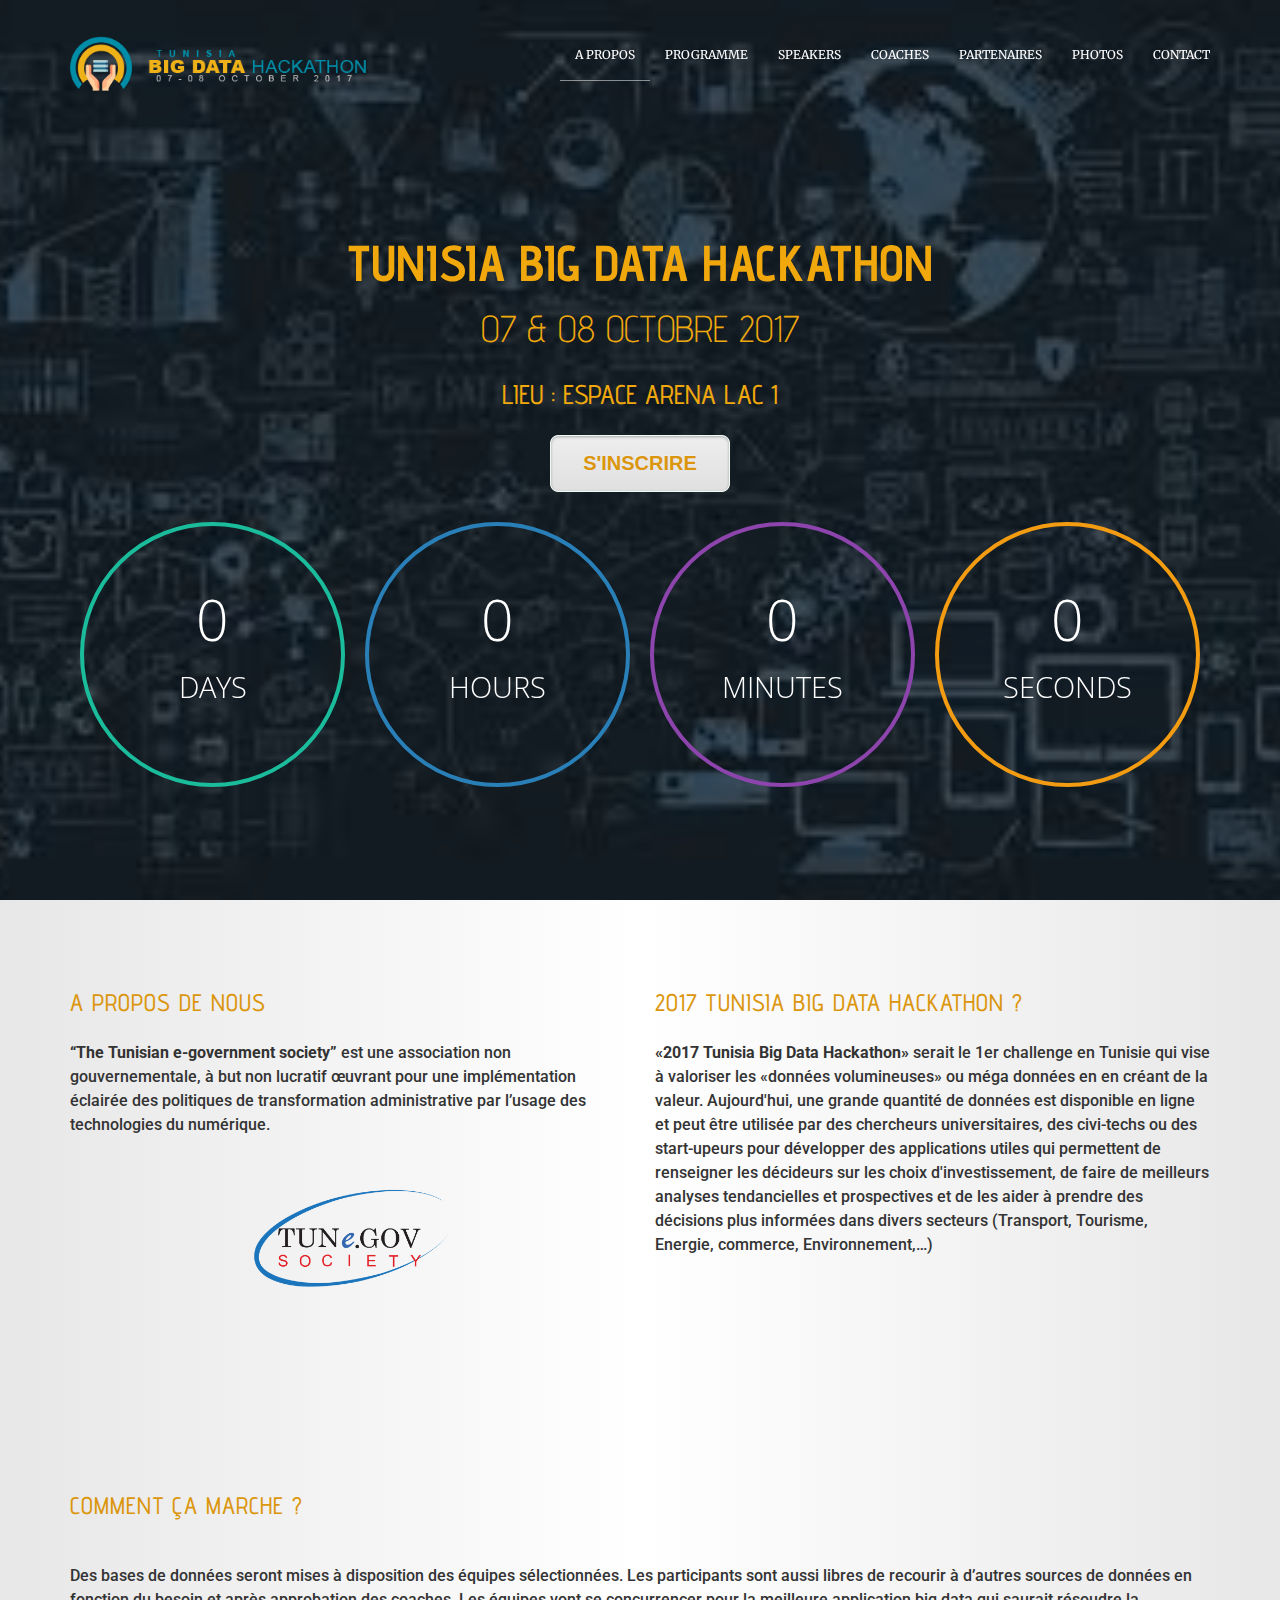
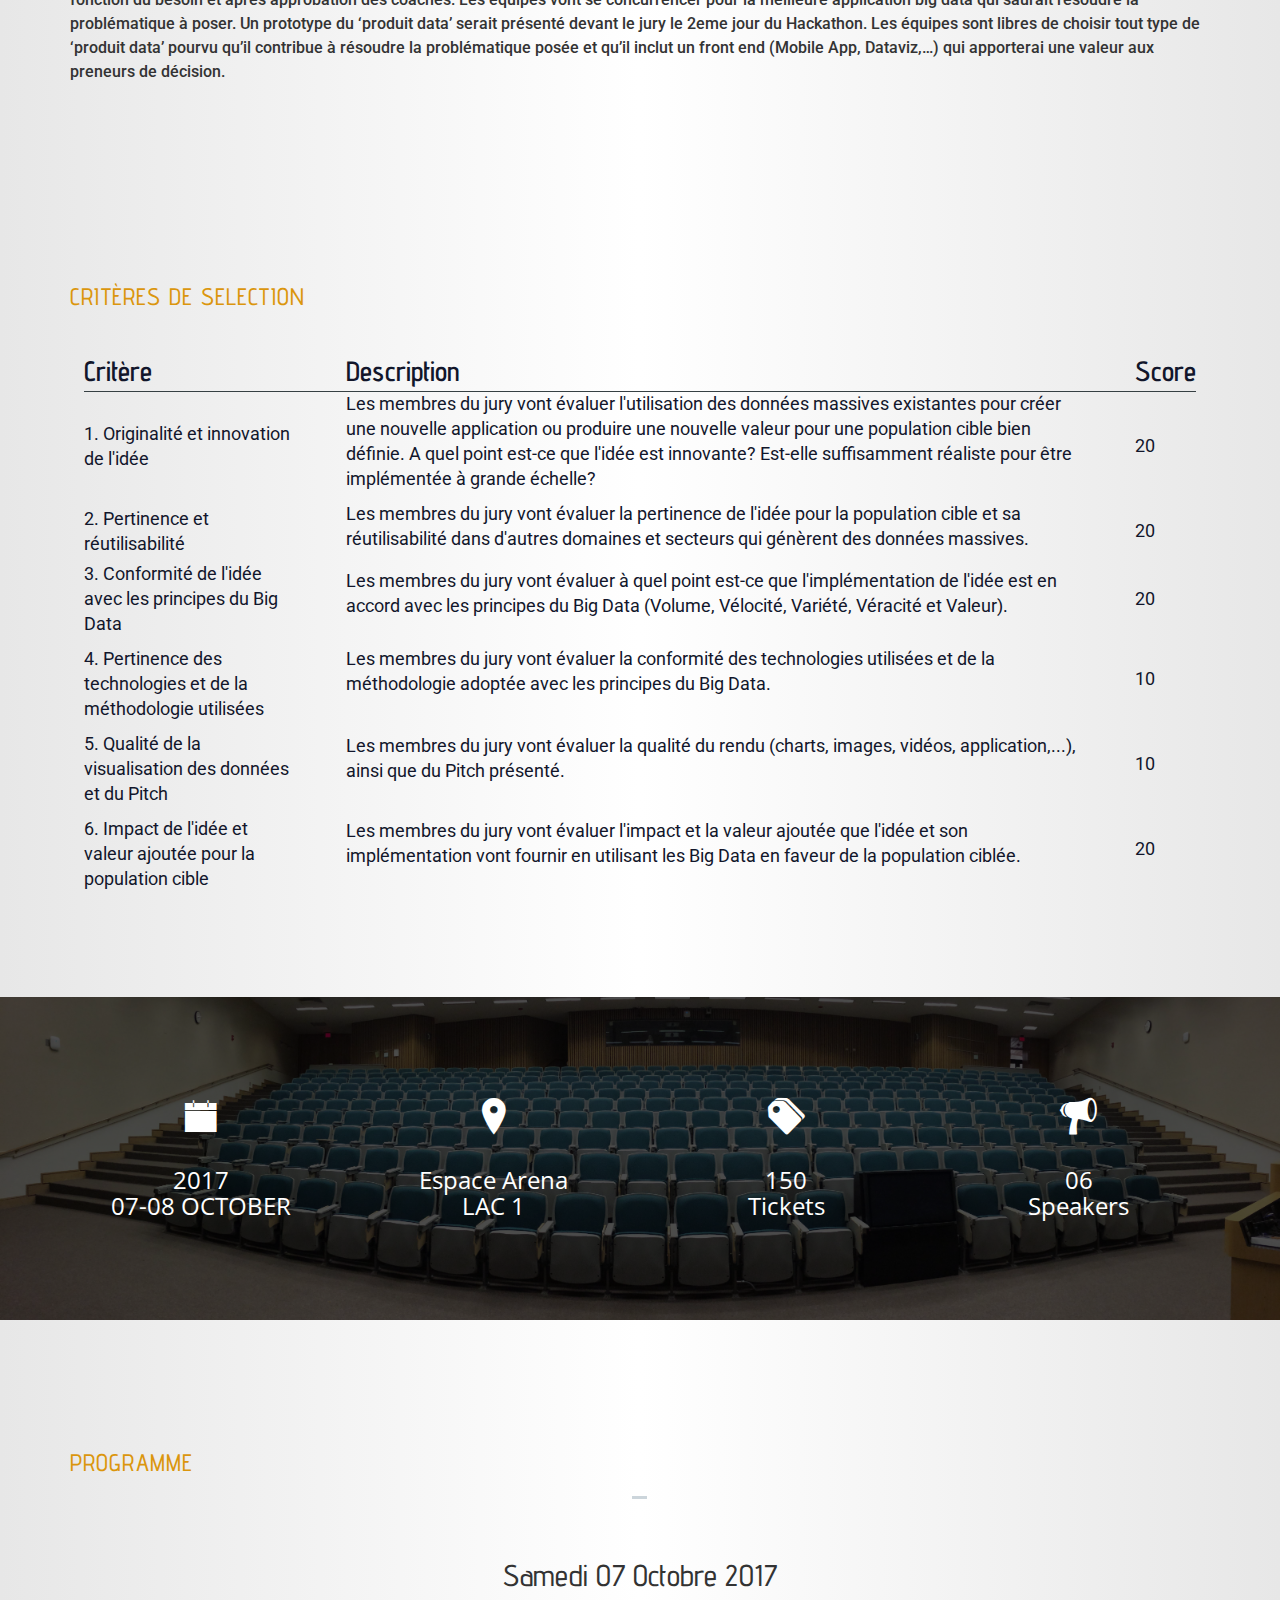
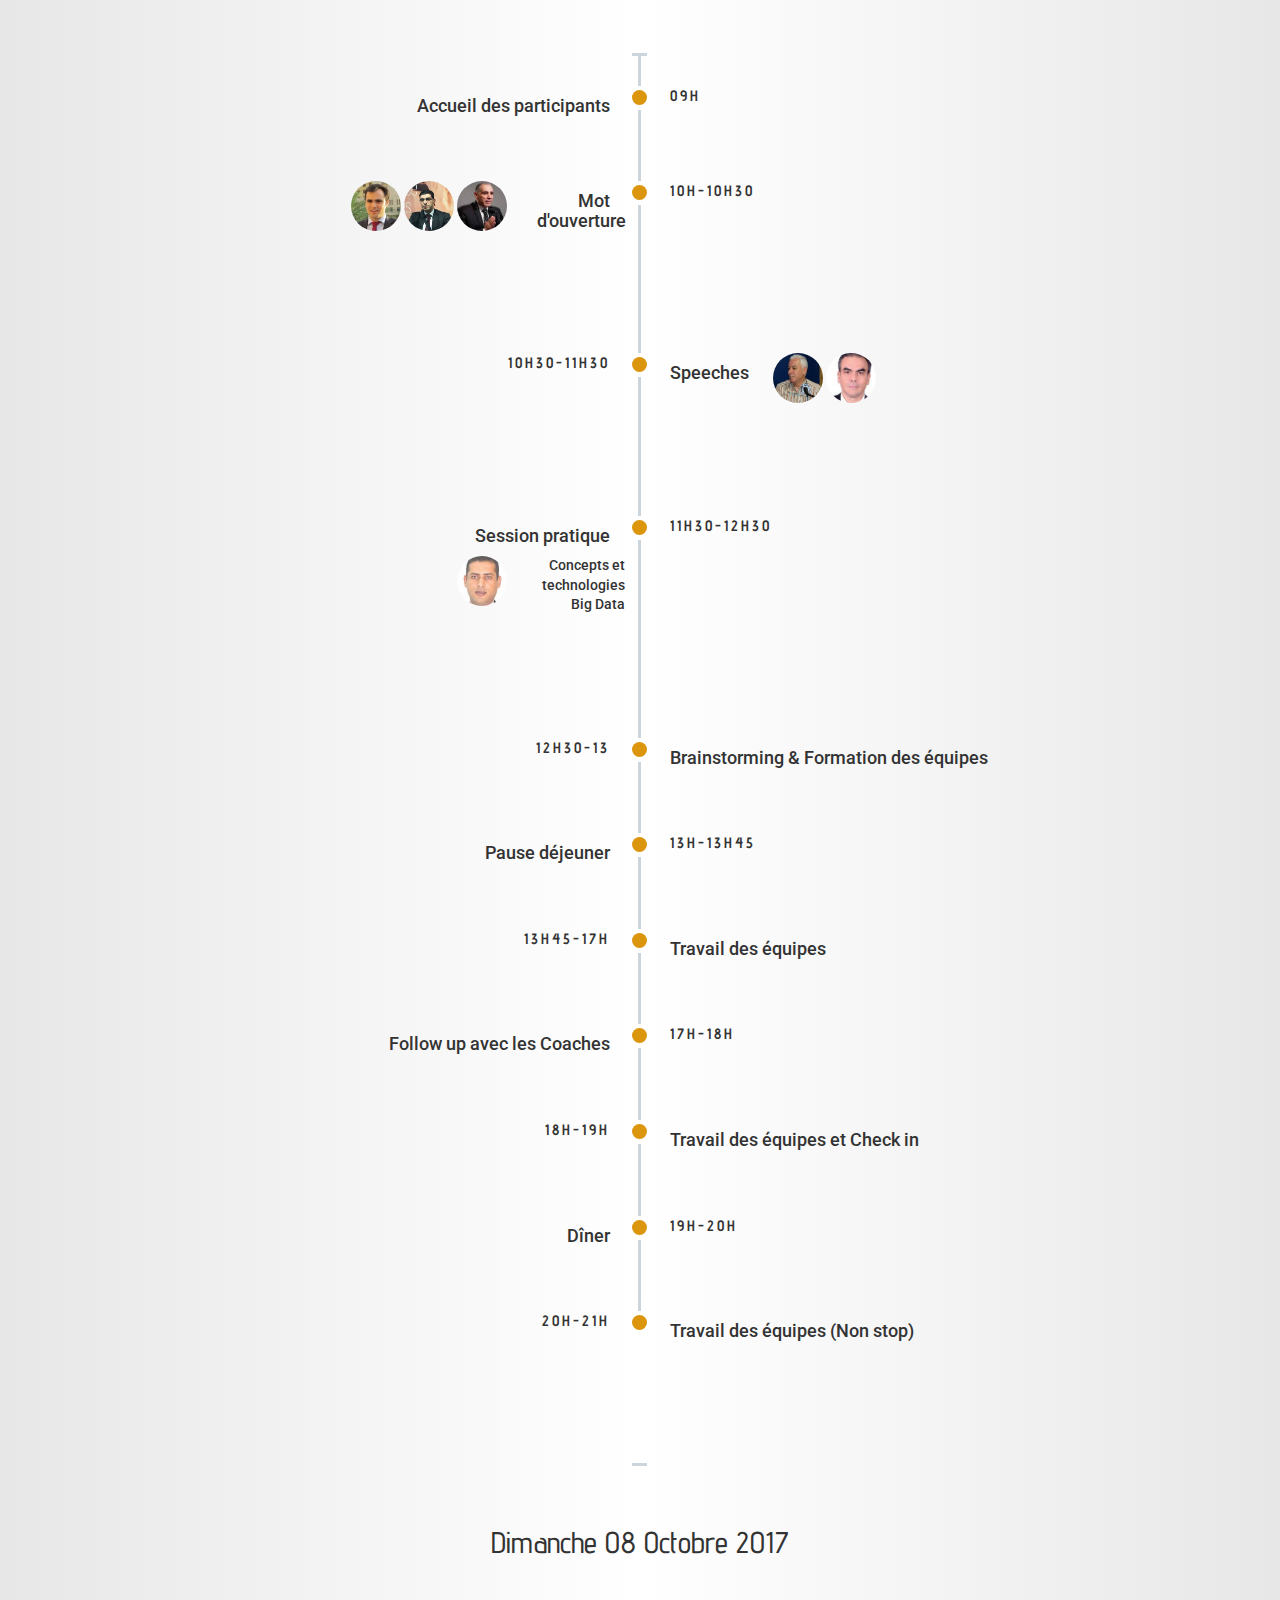
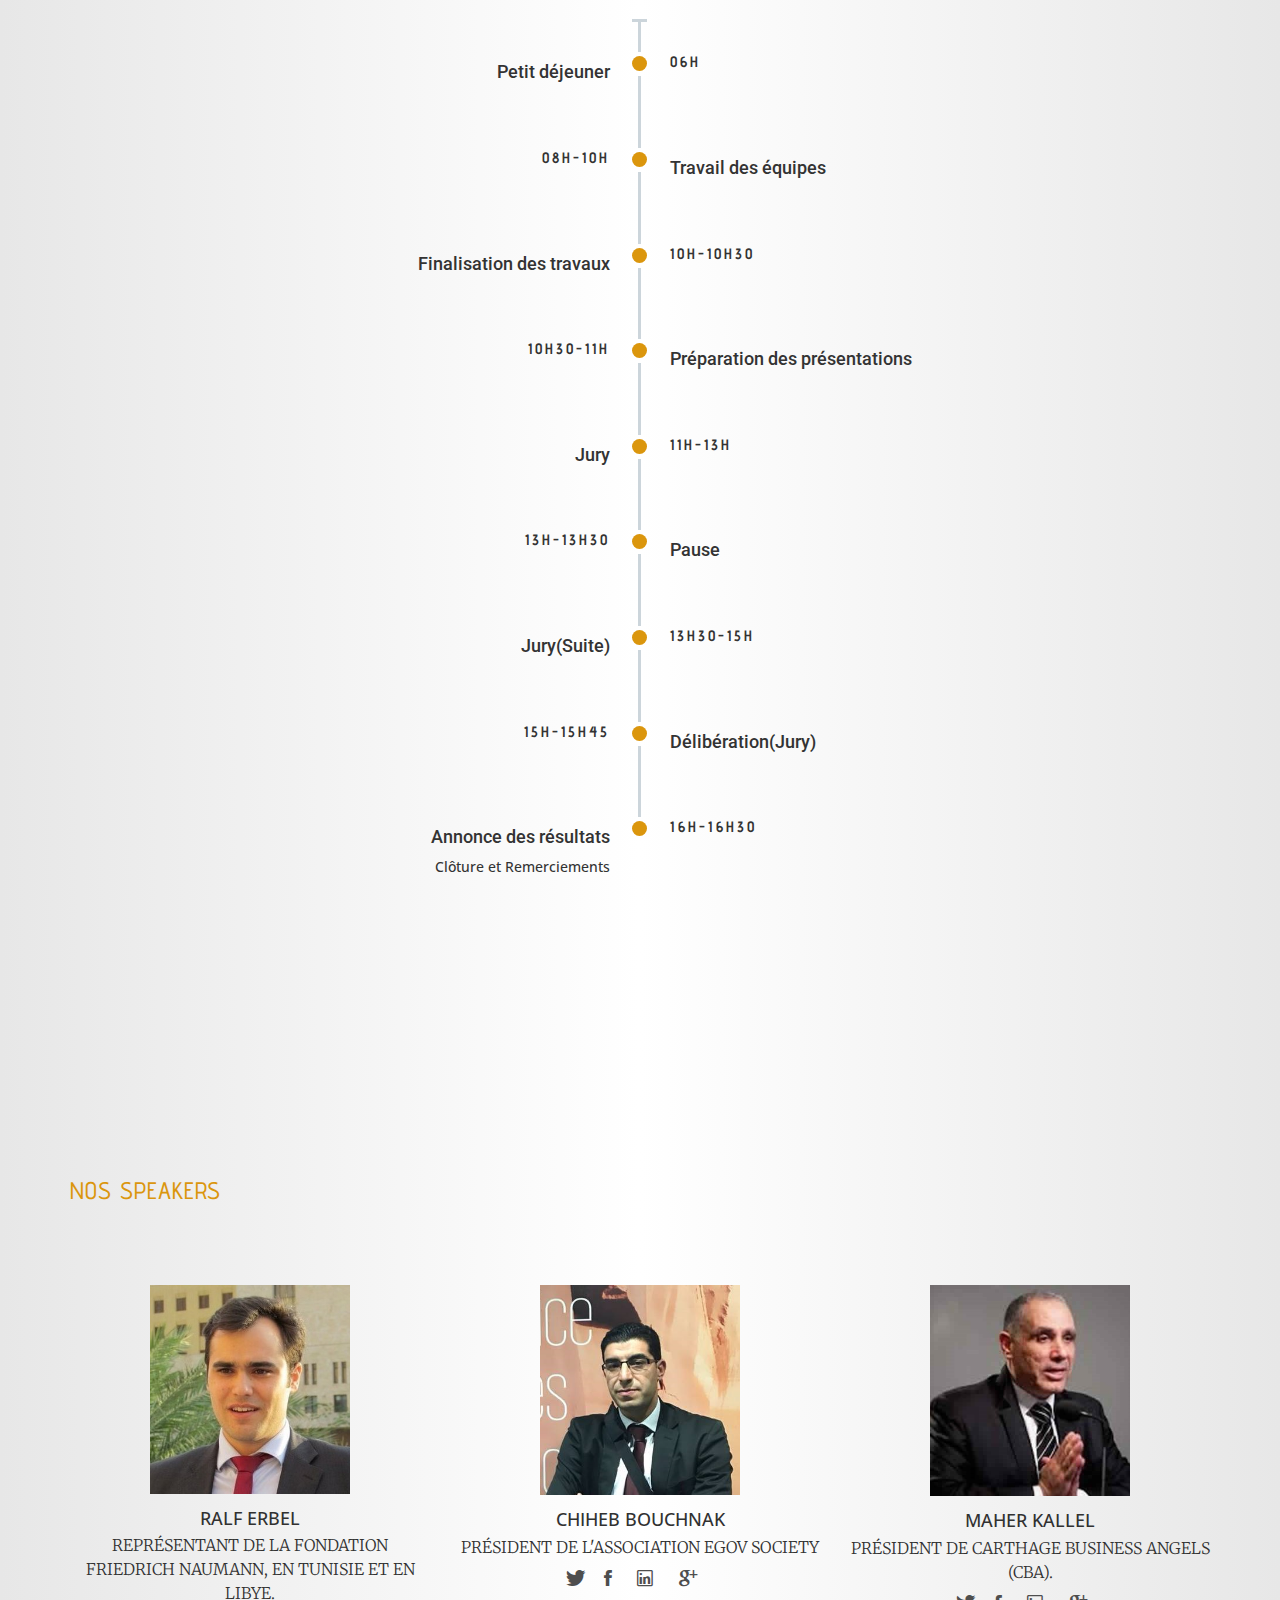
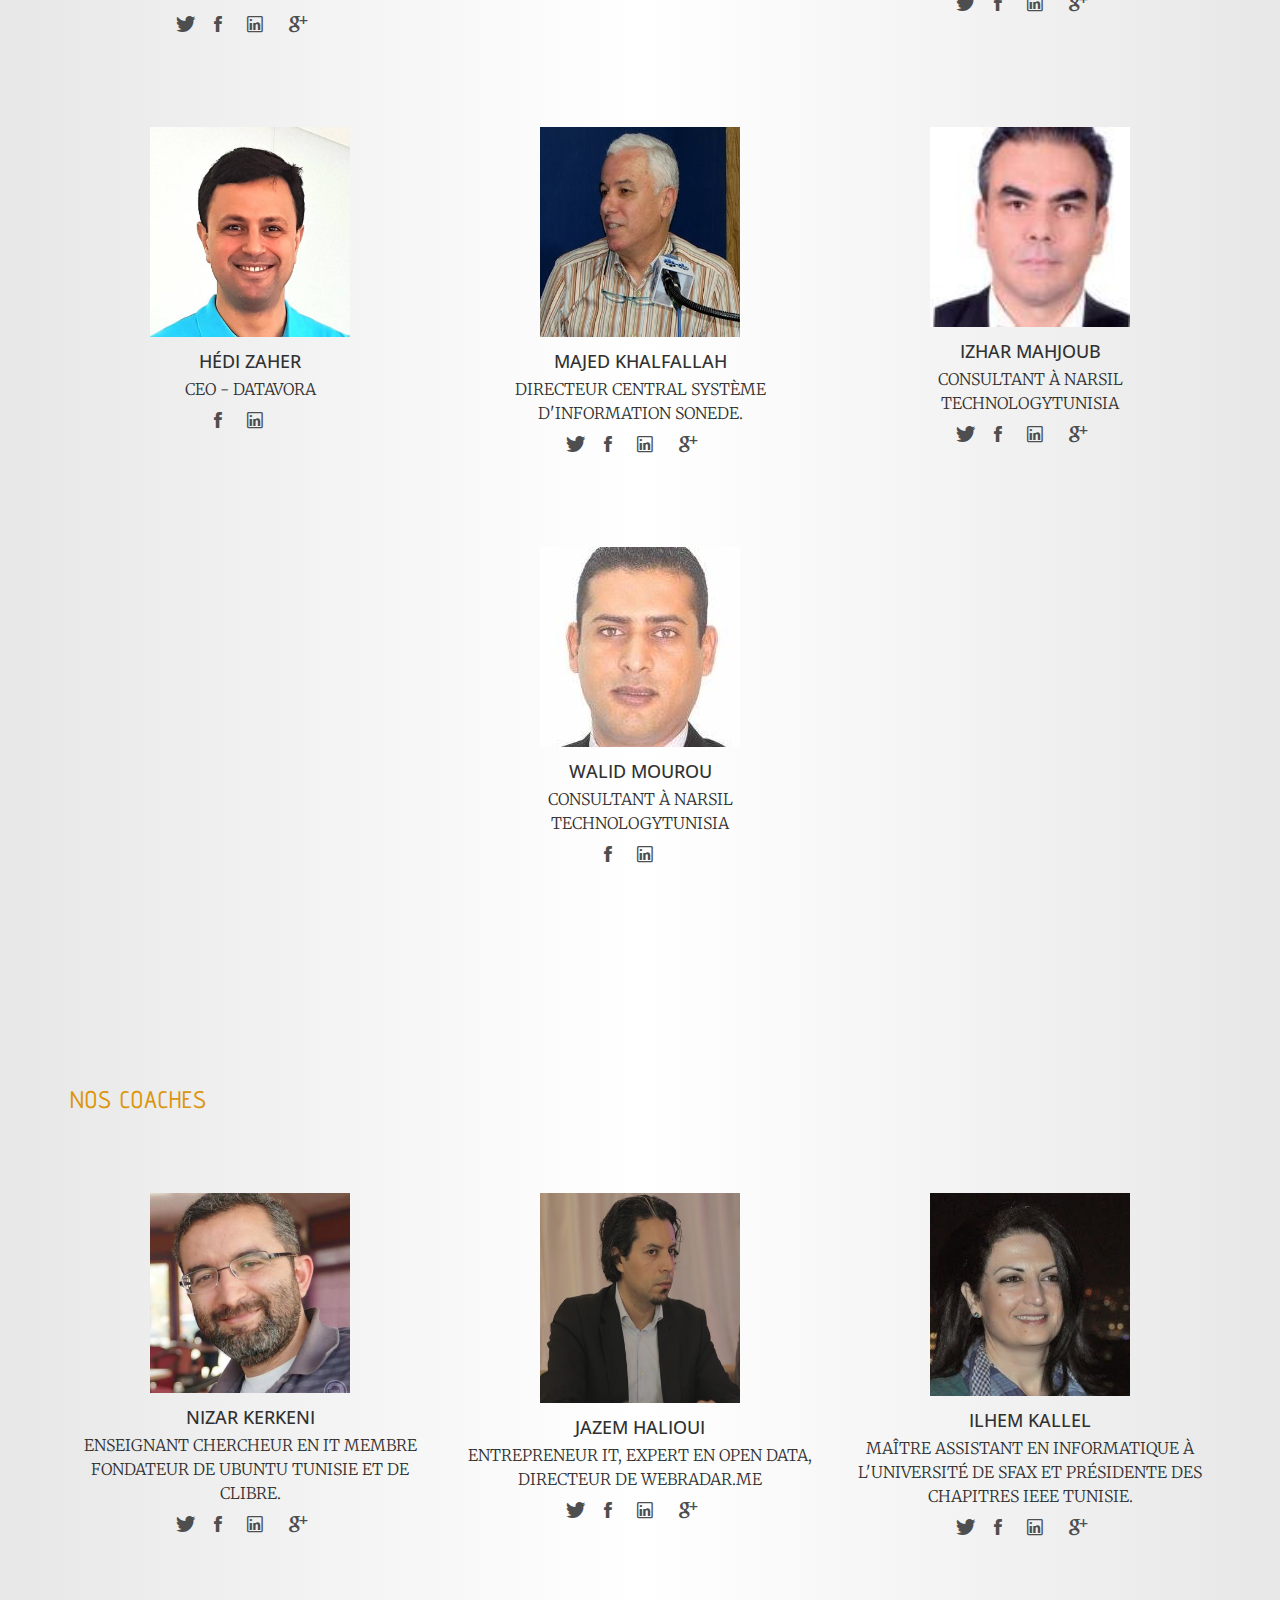
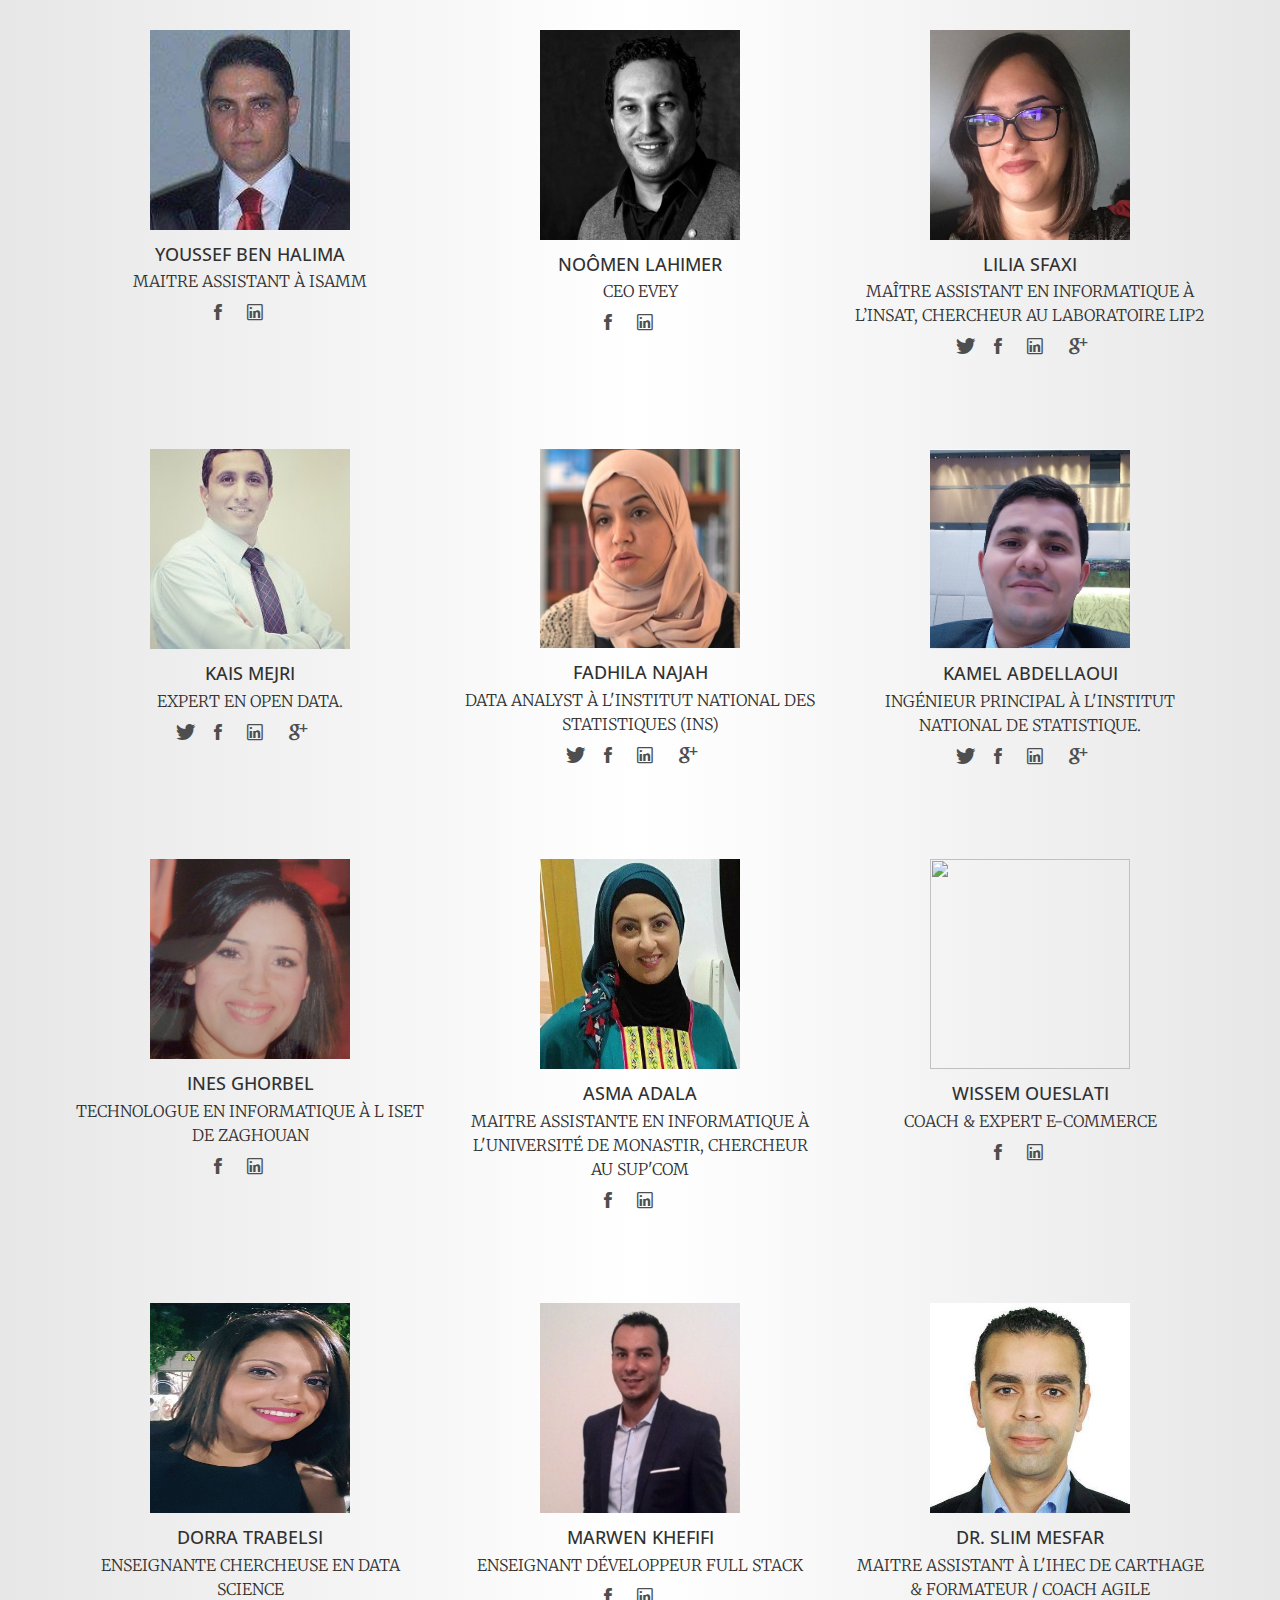
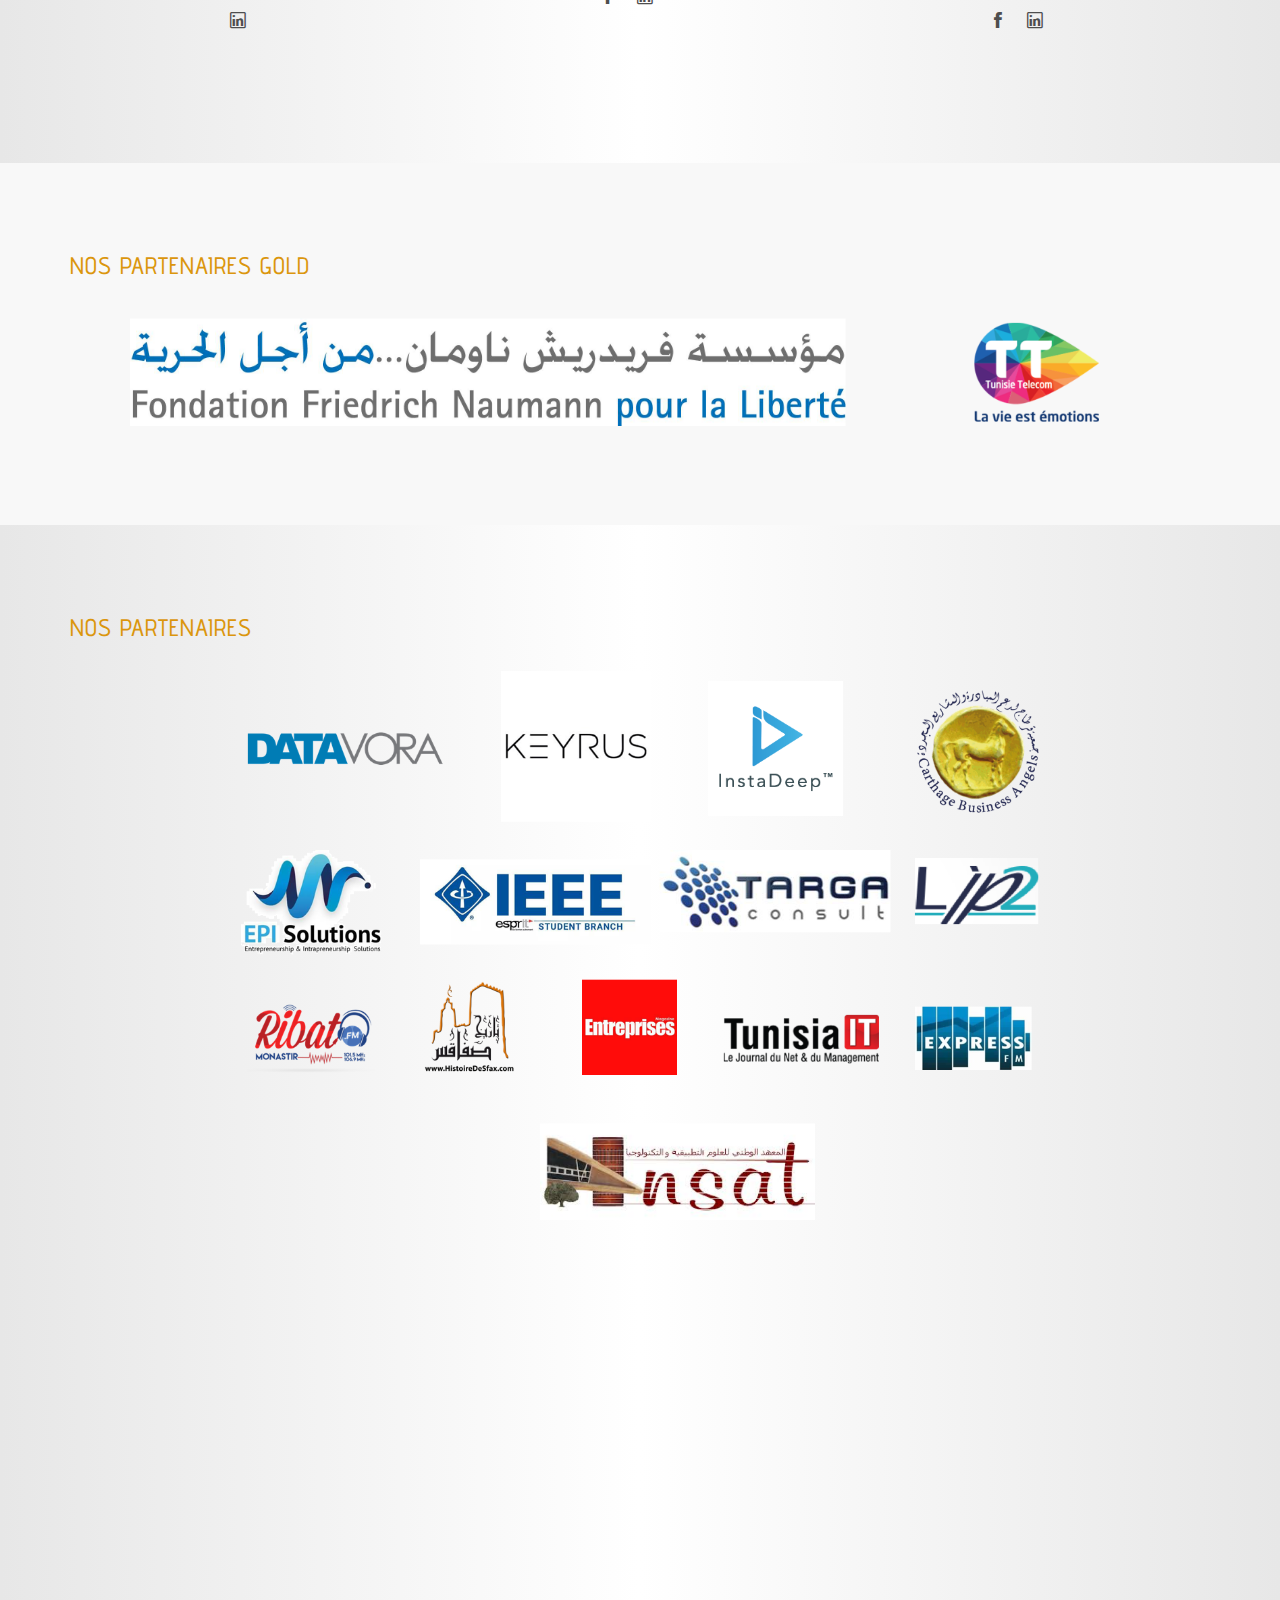
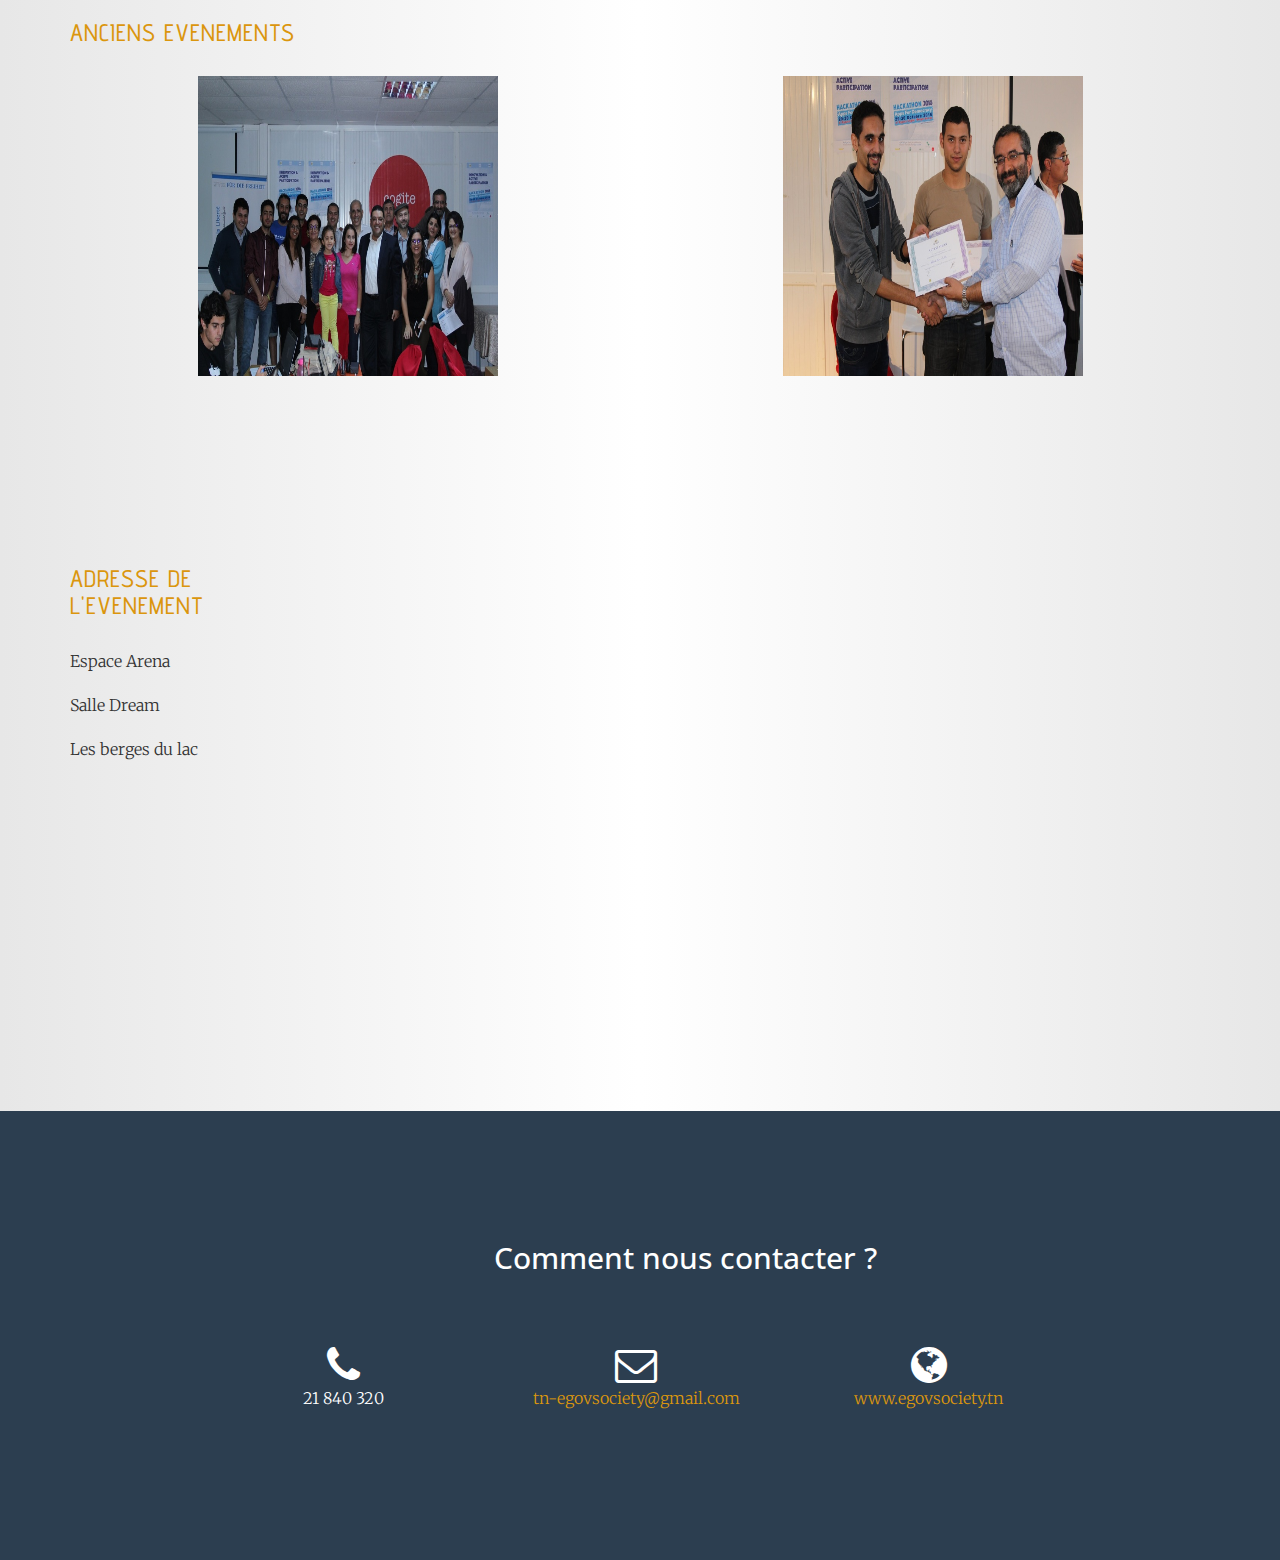
==== index.html @ d97d7f78 "speakers added" ====
<!DOCTYPE html>
<html lang="en">
<head>
    <meta charset="utf-8">
    <meta http-equiv="X-UA-Compatible" content="IE=edge">
    <meta name="viewport" content="width=device-width, initial-scale=1">

    <title>Big data hackathon</title>

    <!-- css -->
    <link rel="icon" type="image/png" href="assets/images/logo1.png" />

    <link rel="stylesheet" href="assets/css/style.css">
    <link rel="stylesheet" href="assets/css/main.css">
    <link rel="stylesheet" href="http://netdna.bootstrapcdn.com/bootstrap/3.1.1/css/bootstrap.min.css">
    <link rel="stylesheet" href="bower_components/bootstrap/dist/css/bootstrap.min.css">
    <link rel="stylesheet" href="bower_components/ionicons/css/ionicons.min.css">
        <link href="vendor/font-awesome/css/font-awesome.min.css" rel="stylesheet" type="text/css">
    <link href='https://fonts.googleapis.com/css?family=Open+Sans:300italic,400italic,600italic,700italic,800italic,400,300,600,700,800' rel='stylesheet' type='text/css'>
    <link href='https://fonts.googleapis.com/css?family=Merriweather:400,300,300italic,400italic,700,700italic,900,900italic' rel='stylesheet' type='text/css'>
    <link href="assets/css/jquery.classycountdown.css" rel="stylesheet" type="text/css">





<link rel="stylesheet" href="http://netdna.bootstrapcdn.com/bootstrap/3.3.1/css/bootstrap.min.css">
    <!-- Plugin CSS -->
    <link href="vendor/magnific-popup/magnific-popup.css" rel="stylesheet">

    <!-- Custom styles for this template -->
    <link href="assets/css/creative.min.css" rel="stylesheet">


</head>


<body data-spy="scroll" data-target="#site-nav">

    <nav id="site-nav" class="navbar navbar-fixed-top navbar-custom">
        <div class="container">
            <div class="navbar-header">

                <!-- logo -->
                <div class="site-branding">

                    <a class="logo" href="index.html">

                        <!-- logo image  -->

                              <img  class="img-logo" src="assets/images/logo1.png" alt="Logo">
                                <img  class="img-logo" src="assets/images/logo2.png" alt="Logo">





                    </a>
                </div>

                <button type="button" class="navbar-toggle collapsed" data-toggle="collapse" data-target="#navbar-items" aria-expanded="false">
                    <span class="sr-only">Toggle navigation</span>
                    <span class="icon-bar"></span>
                    <span class="icon-bar"></span>
                    <span class="icon-bar"></span>
                </button>

            </div><!-- /.navbar-header -->

            <div class="collapse navbar-collapse" id="navbar-items">
                <ul class="nav navbar-nav navbar-right">

                    <!-- navigation menu -->
                    <li class="active"><a data-scroll href="#about">A Propos</a></li>


                    <li><a data-scroll href="#schedule">Programme</a></li>
                     <li><a data-scroll href="#speakers">Speakers</a></li>
                     <li><a data-scroll href="#coachs">Coaches</a></li>
                    <li><a data-scroll href="#partner">Partenaires</a></li>
                    <!-- <li><a data-scroll href="#">Sponsorship</a></li> -->

                    <li><a data-scroll href="#photos">Photos</a></li>
                      <li><a data-scroll href="#contact">Contact</a></li>

                </ul>
            </div>
        </div><!-- /.container -->
    </nav>

    <header id="site-header" class="site-header " >
        <div class="intro" >
        <div class="row">
            <div class="col-lg-3"></div>
            <div class="col-lg-6">
                <div class="row">
                    <h3><strong> <span class="word word5" align="center"> TUNISIA BIG DATA HACKATHON</span></strong></h3>
                </div>
                <div class="row">
                    </br>
                    <div class="col-md">
                        <h2><div class="word word4">07 & 08 Octobre 2017 </div> </h2>
                    </div>
                </div>
                <div class="row">
                    </br>
                    <div class="col-md">
                            <h4><div class="word word4">Lieu : Espace Arena Lac 1 </div> </h4>
                    </div>
                </div>
            </div>
        </div>
            <div class="row">

                    <div class="container">
                        <a class="myButton" href="https://docs.google.com/forms/d/e/1FAIpQLSdqTQOy8NxuNaKEaBdPVCjP6MTkL7ON7yuS8tjgdDuYY-p7Cw/viewform?usp=sf_link">S'inscrire</a>
                    </div>

            </div>

                 <div class="row">
                     <div class="col-md-12">
<div class="container" >

  <div id="countdown4" class="ClassyCountdownDemo"></div>
  </div>




                     </div>
                 </div>
        </div>


    </header>

    <section id="about" class="section about">
        <div class="container">
            <div class="row">
                <div class="col-sm-6">

                    <h3 class="section-title">A propos de nous</h3>

                   <h3> <p class="egov-title"><strong>“The Tunisian e-government society” </strong>est une association non gouvernementale, à but non
lucratif œuvrant pour une implémentation éclairée des politiques de transformation
administrative par l’usage des technologies du numérique.</p></h3>

                    <figure>
                        <center><img alt="" class="img-responsive" src="assets/images/about-us.png"></center>
                    </figure>

                </div><!-- /.col-sm-6 -->

                <div class="col-sm-6">

                    <h3 class="section-title multiple-title">2017 Tunisia Big Data Hackathon ?</h3>

                    <h3><p class="egov-title"><strong>«2017 Tunisia Big Data Hackathon»</strong> serait le 1er challenge en Tunisie qui vise à valoriser les «données volumineuses» ou méga données en en créant de la valeur. Aujourd'hui, une grande quantité de données est disponible en ligne et peut être utilisée par des chercheurs universitaires, des civi-techs ou des start-upeurs pour développer des applications utiles qui permettent de renseigner les décideurs sur les choix d'investissement, de faire de meilleurs analyses tendancielles et prospectives et de les aider à prendre des décisions plus informées dans divers secteurs (Transport, Tourisme, Energie, commerce, Environnement,…)</p></h3>



                </div><!-- /.col-sm-6 -->
            </div><!-- /.row -->
        </div><!-- /.container -->
    </section>
    <section id="about" class="section about">
        <div class="container">
            <div class="row">
                <div class="col-sm-6">

                    <h3 class="section-title">Comment ça marche ? </h3>



                </div>
                </div>
<div class ="row">
                <div class="col-sm-12">



                    <h3><p class="egov-title">
Des bases de données seront mises à disposition des équipes sélectionnées. Les participants sont aussi libres de recourir à d’autres sources de données en fonction du besoin et après approbation des coaches.
Les équipes vont se concurrencer pour la meilleure application big data qui saurait résoudre la problématique à poser. Un prototype du ‘produit data’ serait présenté devant le jury le 2eme jour du Hackathon.
Les équipes sont libres de choisir tout type de ‘produit data’ pourvu qu’il contribue à résoudre la problématique posée et qu’il inclut un front end (Mobile App, Dataviz,…) qui apporterai une valeur aux preneurs de décision.</p></h3>



                </div><!-- /.col-sm-6 -->
            </div><!-- /.row -->
        </div><!-- /.container -->
    </section>

<section id="about" class="section about">
        <div class="container">

                 <div class="row">
                <div class="col-sm-6">

                    <h3 class="section-title">Critères de selection</h3>





                </div><!-- /.col-sm-6 -->


            </div><!-- /.row -->

            <div class="row">
                 <div class="col-md-1"></div>
                <div class="col-sm-12">
                         <table>
  <thead>
    <tr>
      <th>Critère
      <th style="padding-left:50px">   Description
      <th style="padding-left:50px">   Score

  </thead>
  <tbody>
    <tr >
      <td> 1. Originalité et innovation de l'idée
      <td style="padding-left:50px;margin-top:20px; padding-bottom:10px;">  Les membres du jury vont évaluer l'utilisation des données massives existantes pour créer une nouvelle application ou produire une nouvelle valeur pour une population cible bien définie. A quel point est-ce que l'idée est innovante? Est-elle suffisamment réaliste pour être implémentée à grande échelle?
      <td style="padding-left:50px">20

    <tr>
      <td> 2. Pertinence et réutilisabilité
      <td style="padding-left:50px; padding-bottom:10px;">Les membres du jury vont évaluer la pertinence de l'idée pour la population cible et sa réutilisabilité dans d'autres domaines et secteurs qui génèrent des données massives.
      <td style="padding-left:50px">20

    <tr>
      <td> 3. Conformité de l'idée avec les principes du Big Data
      <td style="padding-left:50px; padding-bottom:10px;">Les membres du jury vont évaluer à quel point est-ce que l'implémentation de l'idée est en accord avec les principes du Big Data (Volume, Vélocité, Variété, Véracité et Valeur).
      <td style="padding-left:50px">20

    <tr>
      <td style="padding-top:10px;"> 4. Pertinence des technologies et de la méthodologie utilisées
      <td style="padding-left:50px;  padding-bottom:15px;">Les membres du jury vont évaluer la conformité des technologies utilisées et de la méthodologie adoptée avec les principes du Big Data.
      <td style="padding-left:50px">10

    <tr>
      <td style="padding-top:10px;">5. Qualité de la visualisation des données et du Pitch
      <td style="padding-left:50px; padding-bottom:10px;">Les membres du jury vont évaluer la qualité du rendu (charts, images, vidéos, application,...), ainsi que du Pitch présenté.
      <td style="padding-left:50px">10

     <tr>
      <td style="padding-top:10px;">6. Impact de l'idée et valeur ajoutée pour la population cible
      <td style="padding-left:50px; padding-bottom:10px;">Les membres du jury vont évaluer l'impact et la valeur ajoutée que l'idée et son implémentation vont fournir en utilisant les Big Data en faveur de la population ciblée.
      <td style="padding-left:50px">20



  </tbody>
</table>






                </div><!-- /.col-sm-6 -->

               <div class="col-md-1"></div>
            </div><!-- /.row -->

        </div><!-- /.container -->
    </section>




    <section id="facts" class="section bg-image-1 facts text-center">
        <div class="container">
            <div class="row">
                <div class="col-sm-3">

                    <i class="ion-ios-calendar"></i>
                    <h3>2017<br>07-08 OCTOBER</h3>

                </div>
                <div class="col-sm-3">

                    <i class="ion-ios-location"></i>
                    <h3>Espace Arena <br>LAC 1</h3>

                </div>
                <div class="col-sm-3">

                    <i class="ion-pricetags"></i>
                    <h3>150<br>Tickets</h3>

                </div>
                <div class="col-sm-3">

                    <i class="ion-speakerphone"></i>
                    <h3>06<br>Speakers</h3>

                </div>
            </div><!-- row -->
        </div><!-- container -->
    </section>


    </br></br>
     <section id="schedule" class="section schedule">
          <div class="container">
              <div class="row">
                <div class="col-md-12">
                    <h3 class="section-title-schedule">Programme</h3>
                </div>
            </div>
              </div>

        <div class="container-fluid">
    <div class="row example-centered">

        <div class="col-xs-10 col-xs-offset-1 col-sm-8 col-sm-offset-2">
            <ul class="timeline timeline-centered">
                 <li class="timeline-item period">
                    <div class="timeline-info"></div>
                    <div class="timeline-marker"></div>
                    <div class="timeline-content">
                        <h2 class="timeline-title-day">Samedi 07 Octobre 2017</h2>
                    </div>
                </li>
                  <li class="timeline-item">
                    <div class="timeline-info">
                        <span>09h</span>
                    </div>
                    <div class="timeline-marker"></div>
                    <div class="timeline-content">
                        <div class="row">
                            <div class="col-md-12"><h4 class="timeline-title">Accueil des participants</h4> </div>


                        </div>


                    </div>
                </li>

				<style>
				.name>* {
    display:none;
}
				</style>
                <li class="timeline-item">
                    <div class="timeline-info">
                        <span>10h-10h30</span>
                    </div>
                    <div class="timeline-marker"></div>
                    <div class="timeline-content">
                        <div class="row">


                             <div  id="imgs61"class="col-md-9">
							 <img src="assets/images/speakers/sp-1.jpeg" alt="" class="img-circle " data-filter=".a13">
                             <img src="assets/images/speakers/sp-11.png" alt="" class="img-circle" data-filter=".a14">
                             <img src="assets/images/speakers/sp-2.jpg" alt="" class="img-circle" data-filter=".a15">
                             </div>
                              <div class="col-md-3"><h4 class="timeline-title">Mot d'ouverture</h4> </div>



                        </div>
                        <div class="row" style="background:none ;margin-right:50px;"><div  class="col-md-12 name">
                                <p class="a13" >Ralf Erbel (F. Friedrich Naumann)</p>
                                <p class="a14">Chiheb Bouchnak (eGov Society)</p>
                                <p class="a15">Maher Kallel (Carthage Business Angels)</p>



						</div>
                        </div>


                    </div>
                </li>

                 <li class="timeline-item">
                    <div class="timeline-info">
                        <span>10h30-11h30</span>
                    </div>
                    <div class="timeline-marker"></div>
                    <div class="timeline-content">
                        <div class="row">

                            <div class="col-md-3"><h4 class="timeline-title">Speeches</h4> </div>
                            <div  id="imgs62" class="col-md-9">
                             <img src="assets/images/coachs/c-9.jpg" alt="" class="img-circle " data-filter=".a10">
                             <img src="assets/images/speakers/izhar.jpg" alt="" class="img-circle" data-filter=".a11">
                             </div>


                       </div>
                        <div class="row" style="background:none ;margin-right:50px;">
                            <div id="name" class="col-md-12 name">
                                <p class="a10" >Majed Khalfallah</p>
                                <p class="a11">Izhar Mahjoub</p>
                            </div>
                        </div>


                    </div>


                </li>
                 <li class="timeline-item">
                    <div class="timeline-info">
                        <span>11h30-12h30</span>
                    </div>
                    <div class="timeline-marker"></div>
                    <div class="timeline-content">
                        <div class="row">
                            <div class="col-md-12"><h4 class="timeline-title">Session pratique</h4></div>
                                <div  id="imgs63" class="col-md-9">

                             <img src="assets/images/coachs/walid.jpg" alt="" class="img-circle" data-filter=".a12">
                             </div>

                                <h5 class="timeline-title"> Concepts et technologies Big Data</h5>

                             </div>
                             <div class="row" style="background:none ;margin-right:50px;"><div id="name" class="col-md-12 name">
                                <p class="a12">Walid Mourou</p>                        </div>


                        </div>


                    </div>
                </li>
                  <li class="timeline-item">
                    <div class="timeline-info">
                        <span>12h30-13</span>
                    </div>
                    <div class="timeline-marker"></div>
                    <div class="timeline-content">
                        <div class="row">
                            <div class="col-md-12"><h4 class="timeline-title">Brainstorming & Formation des équipes</h4> </div>


                        </div>


                    </div>
                </li>

                  <li class="timeline-item">
                    <div class="timeline-info">
                        <span>13h-13h45</span>
                    </div>
                    <div class="timeline-marker"></div>
                    <div class="timeline-content">
                        <div class="row">
                            <div class="col-md-12"><h4 class="timeline-title">Pause déjeuner</h4> </div>


                        </div>


                    </div>
                </li>
                  <li class="timeline-item">
                    <div class="timeline-info">
                        <span>13h45-17h</span>
                    </div>
                    <div class="timeline-marker"></div>
                    <div class="timeline-content">
                        <div class="row">

                            <div class="col-md-12"><h4 class="timeline-title">Travail des équipes</h4> </div>


                        </div>


                    </div>
                </li>
                 <li class="timeline-item">
                    <div class="timeline-info">
                        <span>17h-18h</span>
                    </div>
                    <div class="timeline-marker"></div>
                    <div class="timeline-content">
                        <div class="row">

                            <div class="col-md-12"><h4 class="timeline-title">Follow up avec les Coaches</h4> </div>


                        </div>


                    </div>
                </li>
                <li class="timeline-item">
                    <div class="timeline-info">
                        <span>18h-19h</span>
                    </div>
                    <div class="timeline-marker"></div>
                    <div class="timeline-content">
                        <div class="row">

                            <div class="col-md-12"><h4 class="timeline-title">Travail des équipes et Check in</h4> </div>


                        </div>


                    </div>
                </li>
                 <li class="timeline-item">
                    <div class="timeline-info">
                        <span>19h-20h</span>
                    </div>
                    <div class="timeline-marker"></div>
                    <div class="timeline-content">
                        <div class="row">

                            <div class="col-md-12"><h4 class="timeline-title">Dîner</h4> </div>


                        </div>


                    </div>
                </li>
                <li class="timeline-item">
                    <div class="timeline-info">
                        <span>20h-21h</span>
                    </div>
                    <div class="timeline-marker"></div>
                    <div class="timeline-content">
                        <div class="row">

                            <div class="col-md-12"><h4 class="timeline-title">Travail des équipes (Non stop)</h4> </div>

                        </div>


                    </div>
                </li>

            </ul>
        </div>
    </div>
</div>

        <div class="container-fluid">
    <div class="row example-centered">

        <div class="col-xs-10 col-xs-offset-1 col-sm-8 col-sm-offset-2">
            <ul class="timeline timeline-centered">
                 <li class="timeline-item period">
                    <div class="timeline-info"></div>
                    <div class="timeline-marker"></div>
                    <div class="timeline-content">
                        <h2 class="timeline-title-day">Dimanche 08 Octobre 2017</h2>
                    </div>
                </li>
                  <li class="timeline-item">
                    <div class="timeline-info">
                        <span>06h</span>
                    </div>
                    <div class="timeline-marker"></div>
                    <div class="timeline-content">
                        <div class="row">
                            <div class="col-md-12"><h4 class="timeline-title">Petit déjeuner</h4> </div>



                        </div>


                    </div>
                </li>
                <li class="timeline-item">
                    <div class="timeline-info">
                        <span>08h-10h</span>
                    </div>
                    <div class="timeline-marker"></div>
                    <div class="timeline-content">
                        <div class="row">
                            <div class="col-md-12"><h4 class="timeline-title">Travail des équipes</h4> </div>



                        </div>


                    </div>
                </li>

                 <li class="timeline-item">
                    <div class="timeline-info">
                        <span>10h-10h30</span>
                    </div>
                    <div class="timeline-marker"></div>
                    <div class="timeline-content">
                        <div class="row">
                            <div class="col-md-12"><h4 class="timeline-title">Finalisation des travaux</h4> </div>


                        </div>


                    </div>
                </li>
                 <li class="timeline-item">
                    <div class="timeline-info">
                        <span>10h30-11h</span>
                    </div>
                    <div class="timeline-marker"></div>
                    <div class="timeline-content">
                        <div class="row">
                            <div class="col-md-12"><h4 class="timeline-title">Préparation des présentations</h4> </div>

                           <!-- <div class="col-md-6"><img src="assets/images/coachs/c-1.jpg" alt="" class="rounded-circle"></div> -->

                        </div>


                    </div>
                </li>
                  <li class="timeline-item">
                    <div class="timeline-info">
                        <span>11h-13h</span>
                    </div>
                    <div class="timeline-marker"></div>
                    <div class="timeline-content">

                        <div class="row">
                            <div class="col-md-12"><h4 class="timeline-title">Jury</h4> </div>

                           <!-- <div class="col-md-6"><img src="assets/images/coachs/c-1.jpg" alt="" class="rounded-circle"></div> -->

                        </div>


                    </div>
                </li>

                  <li class="timeline-item">
                    <div class="timeline-info">
                        <span>13h-13h30</span>
                    </div>
                    <div class="timeline-marker"></div>
                    <div class="timeline-content">
                        <div class="row">
                            <div class="col-md-12"><h4 class="timeline-title">Pause</h4> </div>

                           <!-- <div class="col-md-6"><img src="assets/images/coachs/c-1.jpg" alt="" class="rounded-circle"></div> -->

                        </div>


                    </div>
                </li>
                  <li class="timeline-item">
                    <div class="timeline-info">
                        <span>13h30-15h</span>
                    </div>
                    <div class="timeline-marker"></div>
                    <div class="timeline-content">
                        <div class="row">

                            <div class="col-md-12"><h4 class="timeline-title">Jury(Suite)</h4> </div>

                           <!-- <div class="col-md-6"><img src="assets/images/coachs/c-1.jpg" alt="" class="rounded-circle"></div> -->

                        </div>


                    </div>
                </li>
                 <li class="timeline-item">
                    <div class="timeline-info">
                        <span>15h-15h45</span>
                    </div>
                    <div class="timeline-marker"></div>
                    <div class="timeline-content">
                        <div class="row">

                            <div class="col-md-12"><h4 class="timeline-title">Délibération(Jury)</h4> </div>

                           <!-- <div class="col-md-6"><img src="assets/images/coachs/c-1.jpg" alt="" class="rounded-circle"></div> -->

                        </div>


                    </div>
                </li>
                <li class="timeline-item">
                    <div class="timeline-info">
                        <span>16h-16h30</span>
                    </div>
                    <div class="timeline-marker"></div>
                    <div class="timeline-content">
                        <div class="row">

                            <div class="col-md-12"><h4 class="timeline-title">Annonce des résultats</h4><h5 class="cloture-title" style="margin-left:50px">Clôture et Remerciements</h5></div>


                           <!-- <div class="col-md-6"><img src="assets/images/coachs/c-1.jpg" alt="" class="rounded-circle"></div> -->

                        </div>



                    </div>
                </li>



            </ul>
        </div>
    </div>
</div>
    </section>
    <section id="speakers" class="section speakers">
        <div class="container">
            <div class="row">
                <div class="col-md-12">

                    <h3 class="section-title">Nos Speakers</h3>

                </div>
            </div>

            <div class="row">
                <div class="col-md-4">
                    <div class="speaker">

                        <figure>
                            <img alt="" class="img-responsive center-block" src="assets/images/speakers/sp-1.jpeg" width="300" height="300" />
                        </figure>

                        <h4>Ralf ERBEL</h4>

                        <p>Représentant de la Fondation Friedrich Naumann, en Tunisie et en Libye.</p>

                        <ul class="social-block">
                            <li><a href="https://twitter.com/ralferbel"><i class="ion-social-twitter"></i></a></li>
                            <li><a href="https://www.facebook.com/ralf.fnf"><i class="ion-social-facebook"></i></a></li>
                            <li><a href="https://www.linkedin.com/in/ralf-erbel-03356655"><i class="ion-social-linkedin-outline"></i></a></li>
                            <li><a href=""><i class="ion-social-googleplus"></i></a></li>
                        </ul>

                    </div><!-- /.speaker -->
                </div><!-- /.col-md-4 -->
                <div class="col-md-4">

                    <div class="speaker">

                        <figure>
                            <img alt="" class="img-responsive center-block" src="assets/images/speakers/sp-11.png"
                            style="height:210px !important" />
                        </figure>

                        <h4>Chiheb BOUCHNAK </h4>

                        <p>Président de l'association Egov Society</p>

                        <ul class="social-block">
                            <li><a href="https://twitter.com/chihebbouchnak"><i class="ion-social-twitter"></i></a></li>
                            <li><a href="https://www.facebook.com/chiheb.bouchnak"><i class="ion-social-facebook"></i></a></li>
                            <li><a href="https://www.linkedin.com/in/chiheb-bouchnak-a5455649"><i class="ion-social-linkedin-outline"></i></a></li>
                            <li><a href=""><i class="ion-social-googleplus"></i></a></li>
                        </ul>

                    </div>
                </div>


                <div class="col-md-4">
                    <div class="speaker">

                        <figure>
                            <img alt="" class="img-responsive center-block" src="assets/images/speakers/sp-2.jpg" width="300" height="300" />
                        </figure>

                        <h4>Maher KALLEL</h4>

                        <p>Président de Carthage Business Angels (CBA). </p>

                        <ul class="social-block">
                            <li><a href="https://twitter.com/kallelkad"><i class="ion-social-twitter"></i></a></li>
                            <li><a href="https://www.facebook.com/maher.kallel.1"><i class="ion-social-facebook"></i></a></li>
                            <li><a href="https://www.linkedin.com/in/maherkallel"><i class="ion-social-linkedin-outline"></i></a></li>
                            <li><a href="https://plus.google.com/108985485872671240885"><i class="ion-social-googleplus"></i></a></li>
                        </ul>

                    </div><!-- /.speaker -->
                </div><!-- /.col-md-4 -->



            </div><!-- /.row -->

            <div class="row">
                   <div class="col-md-4">
                    <div class="speaker">
                        <figure>
                            <img alt="" class="img-responsive center-block" src="assets/images/coachs/hedi.jpg"
                            style="height:210px !important" />
                        </figure>
                        <h4>Hédi ZAHER</h4>
                        <p>CEO - Datavora</p>
                        <ul class="social-block">
                            <li><a href="https://www.facebook.com/hedi.zaher"><i class="ion-social-facebook"></i></a></li>
                            <li><a href="https://www.linkedin.com/in/hedizaher/?locale=fr_FR"><i class="ion-social-linkedin-outline"></i></a></li>
                          
                        </ul>
                    </div>
                </div>
               <div class="col-md-4">
                    <div class="speaker">
                        <figure>
                            <img alt="" class="img-responsive center-block" src="assets/images/coachs/c-9.jpg"  style="height:210px !important" />
                        </figure>
                        <h4>Majed KHALFALLAH</h4>
                        <p>Directeur Central Système d'information SONEDE.</p>
                        <ul class="social-block">
                            <li><a href=""><i class="ion-social-twitter"></i></a></li>
                            <li><a href="https://www.facebook.com/majed.khalfallah"><i class="ion-social-facebook"></i></a></li>
                            <li><a href="https://www.linkedin.com/in/majedkhalfallah/"><i class="ion-social-linkedin-outline"></i></a></li>
                            <li><a href="https://plus.google.com/+MajedKhalfallah"><i class="ion-social-googleplus"></i></a></li>
                        </ul>
                    </div>
                </div>

                <div class="col-md-4">

                    <div class="speaker">

                        <figure>
                            <img alt="" class="image-responsive center-block" src="assets/images/speakers/izhar.jpg" width="200" height="200" />
                        </figure>

                        <h4>Izhar Mahjoub</h4>

                        <p>Consultant à Narsil TechnologyTunisia</p>

                        <ul class="social-block">
                            <li><a href="https://twitter.com/izhar_m?lang=fr"><i class="ion-social-twitter"></i></a></li>
                            <li><a href="https://www.facebook.com/kmva11"><i class="ion-social-facebook"></i></a></li>
                            <li><a href="https://www.linkedin.com/in/izhar-mahjoub-6a29a86/?ppe=1"><i class="ion-social-linkedin-outline"></i></a></li>
                            <li><a href="https://plus.google.com/115623576864588785094"><i class="ion-social-googleplus"></i></a></li>
                        </ul>

                    </div>
                </div>
                </div>
                <div class="row">

                                <div class = "col-md-4"></div>

                                <div class="col-md-4">

                    <div class="speaker">

                        <figure>
                            <img alt="" class="image-responsive center-block" src="assets/images/coachs/walid.jpg" width="200" height="200" />
                        </figure>

                        <h4>walid mourou</h4>

                        <p>Consultant à Narsil TechnologyTunisia</p>

                        <ul class="social-block">
                            <li><a href="https://www.facebook.com/walid.mourou"><i class="ion-social-facebook"></i></a></li>
                            <li><a href="https://www.linkedin.com/in/walid-mourou-1a297b30/"><i class="ion-social-linkedin-outline"></i></a></li>
                        </ul>

                    </div>
                </div>
                                
                                <div class = "col-md-4"></div>

                </div>

        </div>
    </section>
<section id="coachs" class="section coachs">
        <div class="container">
            <div class="row">
                <div class="col-md-12">

                    <h3 class="section-title">Nos Coaches</h3>

                </div>
            </div>

            <div class="row">
                <div class="col-md-4">
                    <div class="speaker">

                        <figure>
                            <img alt="" class="img-responsive center-block" src="assets/images/coachs/c-1.jpg" width="300" height="300" />
                        </figure>

                        <h4>Nizar KERKENI</h4>

                        <p>Enseignant Chercheur en IT Membre Fondateur de Ubuntu Tunisie et de Clibre.</p>

                        <ul class="social-block">
                            <li><a href="https://twitter.com/nizarus"><i class="ion-social-twitter"></i></a></li>
                            <li><a href="https://www.facebook.com/nizar.kerkeni"><i class="ion-social-facebook"></i></a></li>
                            <li><a href="https://www.kerkeni.tn/"><i class="ion-social-linkedin-outline"></i></a></li>
                            <li><a href="https://plus.google.com/+NizarKerkeni"><i class="ion-social-googleplus"></i></a></li>
                        </ul>

                    </div><!-- /.speaker -->
                </div><!-- /.col-md-4 -->
                   <div class="col-md-4">

                    <div class="speaker">

                        <figure>
                            <img alt="" class="img-responsive center-block" src="assets/images/speakers/sp-12.JPG"
                            style="height:210px !important" />
                        </figure>

                        <h4>Jazem HALIOUI</h4>

                        <p>Entrepreneur IT, Expert en Open Data, Directeur de WebRadar.me</p>

                        <ul class="social-block">
                            <li><a href="https://twitter.com/jazinthecity"><i class="ion-social-twitter"></i></a></li>
                            <li><a href="https://www.facebook.com/jazem"><i class="ion-social-facebook"></i></a></li>
                            <li><a href="https://www.linkedin.com/in/jazem"><i class="ion-social-linkedin-outline"></i></a></li>
                            <li><a href="https://plus.google.com/103913471828424566959"><i class="ion-social-googleplus"></i></a></li>
                        </ul>

                    </div>
                </div>

                <div class="col-md-4">
                    <div class="speaker">

                        <figure>
                            <img alt="" class="img-responsive center-block" src="assets/images/coachs/c-2.bmp" width="300" height="300" />
                        </figure>

                        <h4>Ilhem KALLEL</h4>

                        <p>Maître assistant en informatique à l'université de Sfax et présidente des chapitres IEEE Tunisie.</p>

                        <ul class="social-block">
                            <li><a href=""><i class="ion-social-twitter"></i></a></li>
                            <li><a href="https://www.facebook.com/ikallel"><i class="ion-social-facebook"></i></a></li>
                            <li><a href="https://www.linkedin.com/in/ilhem-kallel-78699b36"><i class="ion-social-linkedin-outline"></i></a></li>
                            <li><a href="https://plus.google.com/117010550457428254643"><i class="ion-social-googleplus"></i></a></li>
                        </ul>

                    </div><!-- /.speaker -->
                </div><!-- /.col-md-4 -->


            </div><!-- /.row -->

            <div class="row">
                <div class="col-md-4">

                    <div class="speaker">

                        <figure>
                            <img alt="" class="img-responsive center-block" src="assets/images/coachs/youssef.jpg" width="300" height="300" />
                        </figure>

                        <h4>Youssef ben halima</h4>

                        <p>Maitre assistant à ISAMM</p>

                        <ul class="social-block">
                           
                            <li><a href="https://www.facebook.com/profile.php?id=100000848767661"><i class="ion-social-facebook"></i></a></li>
                            <li><a href="https://www.linkedin.com/in/youssef-benhalima-7210214a/?ppe=1"><i class="ion-social-linkedin-outline"></i></a></li>
                        </ul>

                    </div>
                </div>
                <div class="col-md-4">
                    <div class="speaker">
                        <figure>
                            <img alt="" class="img-responsive center-block" src="assets/images/coachs/nooman.jpg"
                            style="height:210px !important" />
                        </figure>
                        <h4>Noômen lahimer</h4>
                        <p>CEO EVEY</p>
                        <ul class="social-block">
                            <li><a href="https://www.facebook.com/noomen.lahimer"><i class="ion-social-facebook"></i></a></li>
                            <li><a href="https://www.linkedin.com/in/noomen-lahimer-17567716/"><i class="ion-social-linkedin-outline"></i></a></li>
                        </ul>
                    </div>
                </div>

                <div class="col-md-4">
                    <div class="speaker">
                        <figure>
                            <img alt="" class="img-responsive center-block" src="assets/images/coachs/lili.png"
                            style="height:210px !important" />
                        </figure>
                        <h4>Lilia SFAXI</h4>
                        <p>Maître Assistant en informatique à l’INSAT, chercheur au laboratoire LIP2</p>
                        <ul class="social-block">
                            <li><a href="https://twitter.com/lillitou"><i class="ion-social-twitter"></i></a></li>
                            <li><a href="https://www.facebook.com/lilia.sfaxi"><i class="ion-social-facebook"></i></a></li>
                            <li><a href="https://www.linkedin.com/in/liliasfaxi/"><i class="ion-social-linkedin-outline"></i></a></li>
                            <li><a href="https://plus.google.com/+LiliaSfaxi"><i class="ion-social-googleplus"></i></a></li>
                        </ul>
                    </div>
                </div>

            </div>
            <div class='row'>
                  <div class="col-md-4">
                    <div class="speaker">
                        <figure>
                            <img alt="" class="img-responsive center-block" src="assets/images/coachs/c-12.jpg" width="300" height="300" />
                        </figure>
                        <h4>Kais MEJRI </h4>
                        <p> Expert en Open Data.</p>
                        <ul class="social-block">
                            <li><a href=""><i class="ion-social-twitter"></i></a></li>
                            <li><a href="https://www.facebook.com/kais.mejri"><i class="ion-social-facebook"></i></a></li>
                            <li><a href="https://www.linkedin.com/in/kais-mejri-02230426"><i class="ion-social-linkedin-outline"></i></a></li>
                            <li><a href=""><i class="ion-social-googleplus"></i></a></li>
                        </ul>
                    </div>
                </div>
                <div class="col-md-4">
                    <div class="speaker">
                        <figure>
                            <img alt="" class="img-responsive center-block" src="assets/images/coachs/c-11.jpg" width="300" height="300" />
                        </figure>
                        <h4>Fadhila NAJAH</h4>
                        <p>Data Analyst à l'Institut National des Statistiques (INS)</p>
                        <ul class="social-block">
                            <li><a href=""><i class="ion-social-twitter"></i></a></li>
                            <li><a href="https://www.facebook.com/fadhila.najah"><i class="ion-social-facebook"></i></a></li>
                            <li><a href="https://www.linkedin.com/in/fadhila-najah-39992757"><i class="ion-social-linkedin-outline"></i></a></li>
                            <li><a href=""><i class="ion-social-googleplus"></i></a></li>
                        </ul>
                    </div>
                </div>
                <div class="col-md-4">
                    <div class="speaker">
                        <figure>
                            <img alt="" class="img-responsive center-block" src="assets/images/coachs/c-10.png" width="300" height="300" />
                        </figure>
                        <h4>Kamel ABDELLAOUI </h4>
                        <p>Ingénieur principal à l'Institut national de statistique.</p>
                        <ul class="social-block">
                            <li><a href="https://twitter.com/abdelkam"><i class="ion-social-twitter"></i></a></li>
                            <li><a href="https://www.facebook.com/komkimo"><i class="ion-social-facebook"></i></a></li>
                            <li><a href="https://www.linkedin.com/in/kamel-abdellaoui-142891105"><i class="ion-social-linkedin-outline"></i></a></li>
                            <li><a href=""><i class="ion-social-googleplus"></i></a></li>
                        </ul>
                    </div>
                </div>
                </div>
                 <div class='row'>
                  <div class="col-md-4">
                    <div class="speaker">
                        <figure>
                            <img alt="" class="img-responsive center-block" src="assets/images/coachs/inesg.jpg" width="300" height="300" />
                        </figure>
                        <h4>Ines Ghorbel</h4>
                        <p>Technologue en informatique à l ISET de Zaghouan</p>
                        <ul class="social-block">

                            <li><a href="https://www.facebook.com/ines.ghorbel2"><i class="ion-social-facebook"></i></a></li>
                            <li><a href="https://www.linkedin.com/in/in%C3%A8s-ghorbel-7679373/"><i class="ion-social-linkedin-outline"></i></a></li>

                        </ul>
                    </div>
                </div>
                <div class="col-md-4">
                    <div class="speaker">
                        <figure>
                            <img alt="" class="img-responsive center-block" src="assets/images/coachs/asma.jpg"  style="height:210px !important" />
                        </figure>
                        <h4>Asma Adala</h4>
                        <p>Maitre Assistante en Informatique à l'Université de Monastir, Chercheur au Sup'Com</p>
                        <ul class="social-block">

                            <li><a href="https://www.facebook.com/asma.adalaepoueslati"><i class="ion-social-facebook"></i></a></li>
                            <li><a href="https://www.linkedin.com/in/asmaadala/?ppe=1"><i class="ion-social-linkedin-outline"></i></a></li>

                        </ul>
                    </div>
                </div>
               <div class="col-md-4">
                    <div class="speaker">
                        <figure>
                            <img alt="" class="img-responsive center-block" src="assets/images/coachs/Wissem.jpg"
                              style="height:210px !important" />
                        </figure>
                        <h4>Wissem OUESLATI</h4>

                        <p>Coach & Expert  E-commerce</p>
                        <ul class="social-block">

                            <li><a href="https://www.facebook.com/wissemo"><i class="ion-social-facebook"></i></a></li>
                            <li><a href="https://www.linkedin.com/in/wissemoueslati/"><i class="ion-social-linkedin-outline"></i></a></li>

                        </ul>

                    </div>
                </div>
                </div>
                <div class='row'>
                  <div class="col-md-4">
                    <div class="speaker">
                        <figure>
                            <img alt="" class="img-responsive center-block" src="assets/images/coachs/dorra.jpg"
                             style="height:210px !important" />
                        </figure>
                        <h4>Dorra Trabelsi</h4>
                        <p>Enseignante chercheuse en Data Science</p>
                        <ul class="social-block">

                            <li><a href="https://www.linkedin.com/in/dorra-trabelsi-577b07a9/"><i class="ion-social-linkedin-outline"></i></a></li>

                        </ul>
                    </div>
                </div>
                <div class="col-md-4">
                    <div class="speaker">
                        <figure>
                            <img alt="" class="img-responsive center-block" src="assets/images/coachs/marwen.png"  style="height:210px !important" />
                        </figure>
                        <h4>Marwen Khefifi</h4>
                        <p>Enseignant développeur full stack</p>
                        <ul class="social-block">

                            <li><a href="https://www.facebook.com/marouen.khefifi"><i class="ion-social-facebook"></i></a></li>
                            <li><a href="https://www.linkedin.com/in/marwen-khefifi-09a6b919/"><i class="ion-social-linkedin-outline"></i></a></li>

                        </ul>
                    </div>
                </div>
               <div class="col-md-4">
                    <div class="speaker">
                            <img alt="" class="img-responsive center-block" src="assets/images/coachs/slim.jpg" style="height:210px !important" />
                        </figure>
                        <h4>Dr. Slim MESFAR</h4>
                                    


                        <p>Maitre Assistant à l'IHEC de Carthage & Formateur / Coach agile</p>
                        <ul class="social-block">

                            <li><a href="https://www.facebook.com/slim.mesfar"><i class="ion-social-facebook"></i></a></li>
                            <li><a href="https://www.linkedin.com/in/slimmesfar/"><i class="ion-social-linkedin-outline"></i></a></li>

                        </ul>

                    </div>
                </div>
                </div>
        </div>
    </section>
     <section id="partner" class="section partner">
        <div class="container">
            <div class="row">
                <div class="col-md-12">
                    <h3 class="section-title">Nos partenaires gold</h3>
                </div>
            </div>

            <div class="row">

                <div class="col-md-12">
                    <img alt=""  src="assets/images/partner/gold.png"  style="width:100%"/>
                </div>



            </div>
        </div>
    </section>
    <section id="partner" class="section">
        <div class="container">

            <div class="row">
                <div class="col-md-12">
                    <h3 class="section-title">Nos Partenaires</h3>
                </div>
            </div>

            <div class="row">

                <div class="col-md-12">
                    <center><img alt=""  src="assets/images/partner/others.png"  style="width:70%"/></center>
                </div>



            </div>

    </section>




    <section id="photos" class="section photos">
        <div class="container">
            <div class="row">
                <div class="col-md-12">
                    <h3 class="section-title"Anciens evenements</h3>
                </div>
            </div>
            <div class="row">

            </div>
        </div>
    </section>
    <section class="p-0" id="portfolio">
      <div class="container">
          <div class="row">
                <div class="col-md-12">
                    <h3 class="section-title"> Anciens evenements</h3>
                </div>
            </div>
        <div class="row">
          <div class="col-lg-6 col-sm-6">
            <a class="portfolio-box" href="https://www.facebook.com/appsfordemocracy/">
              <img class="img-fluid"  src="assets/images/photos/34.jpg" alt="">

              <div class="portfolio-box-caption">
                <div class="portfolio-box-caption-content">
                  <div class="project-category text-faded">
                    Apps for Democracy

                  </div>
                  <div class="project-name">

                  </div>
                </div>
              </div>
            </a>
          </div>
          <div class="col-lg-6 col-sm-6">
            <a class="portfolio-box" href="http://www.datajournalism.tn/">
              <img class="img-fluid" src="assets/images/photos/24.jpg" alt="">
              <div class="portfolio-box-caption">
                <div class="portfolio-box-caption-content">
                  <div class="project-category text-faded">
                    DDJ 2017
                  </div>
                  <div class="project-name">
                    www.datajournalism.tn
                  </div>
                </div>
              </div>
            </a>
          </div>




        </div>
      </div>
    </section>
    <section id="contact" class="section location">
        <div class="container">
            <div class="row">
                <div class="col-sm-3">
                    <h3 class="section-title">Adresse de l'evenement</h3>
                    <address>
                       <p>Espace Arena</p>
                       <p>Salle Dream</p>
                    <p>Les berges du lac</p>
                    </address>
                </div>

                <div class="col-sm-9">
                    <iframe src="https://www.google.com/maps/embed?pb=!1m18!1m12!1m3!1d3193.3674810430007!2d10.232502714822783!3d36.83367417994167!2m3!1f0!2f0!3f0!3m2!1i1024!2i768!4f13.1!3m3!1m2!1s0x12fd351581c9df5d%3A0x8e8081c464d3bae1!2sARENA!5e0!3m2!1sfr!2sfr!4v1505094638713" width="100%" height="450" frameborder="0" style="border:0" allowfullscreen></iframe>

                </div>
            </div>
        </div>
    </section>


    <footer class="site-footer">

            <section class="section-contact">

      <div class="container">
        <div class="row">
            <div class="col-lg-2"></div>
          <div class="col-lg-8">
            <h2 class="section-heading">Comment nous contacter ? </h2>
            </br></br>

            <p>                                   </p>
          </div>
           <div class="col-lg-2"></div>
        </div>
        <div class="row">
               <div class="col-lg-1"></div>
          <div class="col-lg-3">
            <i class="fa fa-phone fa-3x sr-contact"></i>
            <p>21 840 320</p>
          </div>
          <div class="col-lg-3">
            <i class="fa fa-envelope-o fa-3x sr-contact"></i>
            <p>
              <a href="mailto:tn-egovsociety@gmail.com">tn-egovsociety@gmail.com</a>
            </p>
            </div>
             <div class="col-lg-3">
            <i class="fa fa-globe fa-3x sr-contact"></i>
            <p>
              <a href="http://egovsociety.tn">www.egovsociety.tn</a>
            </p>
            </div>



            <div class="col-lg-1"></div>
        </div>
      </div>
    </section>

    </footer>

    <!-- script -->
    <script src="bower_components/jquery/dist/jquery.min.js"></script>
    <script src="bower_components/bootstrap/dist/js/bootstrap.min.js"></script>
    <script src="bower_components/smooth-scroll/dist/js/smooth-scroll.min.js"></script>
    <script type="text/javascript" src="http://code.jquery.com/jquery-1.11.0.min.js"></script>
<script type="text/javascript" src="assets/js/kinetic.js"></script>
    <script src="assets/js/countdown.js"  type="text/javascript" ></script>
    <script src="assets/js/hover.js"  type="text/javascript" ></script>

    <script src="http://ajax.googleapis.com/ajax/libs/jquery/1.11.2/jquery.min.js"></script>
<script src="assets/js/jquery.knob.js"></script>
<script src="assets/js/jquery.throttle.js"></script>

<script src="assets/js/jquery.classycountdown.js"></script>
<script src="assets/js/main.js"></script>
<script type="text/javascript">

  var _gaq = _gaq || [];
  _gaq.push(['_setAccount', 'UA-36251023-1']);
  _gaq.push(['_setDomainName', 'jqueryscript.net']);
  _gaq.push(['_trackPageview']);

  (function() {
    var ga = document.createElement('script'); ga.type = 'text/javascript'; ga.async = true;
    ga.src = ('https:' == document.location.protocol ? 'https://ssl' : 'http://www') + '.google-analytics.com/ga.js';
    var s = document.getElementsByTagName('script')[0]; s.parentNode.insertBefore(ga, s);
  })();

</script>

</body>
</html>
---- assets/css/style.css ----
@import url('https://fonts.googleapis.com/css?family=Roboto:300');
@import url('https://fonts.googleapis.com/css?family=Advent+Pro:700');
body {
  color: #768390;
  background: #FFF;
  font-family: "Effra", Helvetica, sans-serif;
  padding: 0;
  -webkit-font-smoothing: antialiased;
}

h1, h2, h3, h4, h5, h6 {
  color: #3D4351;
  margin-top: 0;
}

a {
  color: #db960d;
}
a:hover {
  color: #db960d;
  text-decoration: none;
}

.example-header {
  background: #3D4351;
  color: #FFF;
  font-weight: 300;
  padding: 3em 1em;
  text-align: center;
}
.example-header h1 {
  color: #FFF;
  font-weight: 300;
  margin-bottom: 20px;
}
.example-header p {
  font-size: 12px;
  text-transform: uppercase;
  letter-spacing: 3px;
  font-weight: 700;
}

.container-fluid .row {
  padding: 0 0 4em 0;
}
.container-fluid .row:nth-child(even) {
  background: #F1F4F5;
}

.example-title {
  text-align: center;
  margin-bottom: 60px;
  padding: 3em 0;
  border-bottom: 1px solid #E4EAEC;
}
.example-title p {
  margin: 0 auto;
  font-size: 16px;
  max-width: 400px;
}

/*==================================
    TIMELINE
==================================*/
/*-- GENERAL STYLES
------------------------------*/
.timeline {
  line-height: 1.4em;
  list-style: none;
  margin: 0;
  padding: 0;
  width: 100%;
}
.timeline h1, .timeline h2, .timeline h3, .timeline h4, .timeline h5, .timeline h6 {
  line-height: inherit;
}

/*----- TIMELINE ITEM -----*/
.timeline-item {
  padding-left: 40px;
  position: relative;
}
.timeline-item:last-child {
  padding-bottom: 0;
}

/*----- TIMELINE INFO -----*/
.timeline-info {
  font-size: 15px;
  font-weight: 700;
  letter-spacing: 3px;
  margin: 0 0 .5em 0;
  text-transform: uppercase;
  white-space: nowrap;
 
}

/*----- TIMELINE MARKER -----*/
.timeline-marker {
  position: absolute;
  top: 0;
  bottom: 0;
  left: 0;
  width: 15px;
}
.timeline-marker:before {
  background: #db960d;
  border: 3px solid transparent;
  border-radius: 100%;
  content: "";
  display: block;
  height: 15px;
  position: absolute;
  top: 4px;
  left: 0;
  width: 15px;
  transition: background 0.3s ease-in-out, border 0.3s ease-in-out;
}
.timeline-marker:after {
  content: "";
  width: 3px;
  background: #CCD5DB;
  display: block;
  position: absolute;
  top: 24px;
  bottom: 0;
  left: 6px;
}
.timeline-item:last-child .timeline-marker:after {
  content: none;
}

.timeline-item:not(.period):hover .timeline-marker:before {
  background: transparent;
  border: 3px solid #db960d;
}

/*----- TIMELINE CONTENT -----*/
.timeline-content {
  padding-bottom: 40px;
}
.timeline-content p:last-child {
  margin-bottom: 0;
}

/*----- TIMELINE PERIOD -----*/
.period {
  padding: 0;
}
.period .timeline-info {
  display: none;
}
.period .timeline-marker:before {
  background: transparent;
  content: "";
  width: 15px;
  height: auto;
  border: none;
  border-radius: 0;
  top: 0;
  bottom: 30px;
  position: absolute;
  border-top: 3px solid #CCD5DB;
  border-bottom: 3px solid #CCD5DB;
}
.period .timeline-marker:after {
  content: "";
  height: 32px;
  top: auto;
}
.period .timeline-content {
  padding: 30px 0 70px;
}
.period .timeline-title {
  margin: 0;
}

/*----------------------------------------------
    MOD: TIMELINE SPLIT
----------------------------------------------*/
@media (min-width: 768px) {
  .timeline-split .timeline, .timeline-centered .timeline {
    display: table;
  }
  .timeline-split .timeline-item, .timeline-centered .timeline-item {
    display: table-row;
    padding: 0;
  }
  .timeline-split .timeline-info, .timeline-centered .timeline-info,
  .timeline-split .timeline-marker,
  .timeline-centered .timeline-marker,
  .timeline-split .timeline-content,
  .timeline-centered .timeline-content,
  .timeline-split .period .timeline-info,
  .timeline-centered .period .timeline-info {
    display: table-cell;
    vertical-align: top;
  }
  .timeline-split .timeline-marker, .timeline-centered .timeline-marker {
    position: relative;
  }
  .timeline-split .timeline-content, .timeline-centered .timeline-content {
    padding-left: 30px;
  }
  .timeline-split .timeline-info, .timeline-centered .timeline-info {
    padding-right: 30px;
  }
  .timeline-split .period .timeline-title, .timeline-centered .period .timeline-title {
    position: relative;
    left: -45px;
  }
}

/*----------------------------------------------
    MOD: TIMELINE CENTERED
----------------------------------------------*/
@media (min-width: 999px) {
  .timeline-centered,
  .timeline-centered .timeline-item,
  .timeline-centered .timeline-info,
  .timeline-centered .timeline-marker,
  .timeline-centered .timeline-content {
    display: block;
    margin: 0;
    padding: 0;
  }
  .timeline-centered .timeline-item {
   
    overflow: hidden;
  }
  .timeline-centered .timeline-marker {
    position: absolute;
    left: 50%;
    margin-left: -7.5px;
  }
  .timeline-centered .timeline-info,
  .timeline-centered .timeline-content {
    width: 50%;
    
  }
  .timeline-centered > .timeline-item:nth-child(odd) .timeline-info {
    float: left;
    text-align: right;
    padding-right: 30px;
  }
  .timeline-centered > .timeline-item:nth-child(odd) .timeline-content {
    float: right;
    text-align: left;
    padding-left: 30px;
  }
  .timeline-centered > .timeline-item:nth-child(even) .timeline-info {
    float: right;
    text-align: left;
    padding-left: 30px;
  }
  .timeline-centered > .timeline-item:nth-child(even) .timeline-content {
    float: left;
    text-align: right;
    padding-right: 30px;
  }
  .timeline-centered > .timeline-item.period .timeline-content {
    float: none;
    padding: 0;
    width: 100%;
    text-align: center;
  }
  .timeline-centered .timeline-item.period {
    padding: 50px 0 90px;
  }
  .timeline-centered .period .timeline-marker:after {
    height: 30px;
    bottom: 0;
    top: auto;
  }
  .timeline-centered .period .timeline-title {
    left: auto;
    padding-bottom: 10px;
    color: #2c3e50 ;
  }
  .timeline-info{
    font-family: 'Advent-Pro';
  }
}

/*----------------------------------------------
    MOD: MARKER OUTLINE
----------------------------------------------*/
.marker-outline .timeline-marker:before {
  background: transparent;
  border-color: #db960d;
}
.marker-outline .timeline-item:hover .timeline-marker:before {
  background: #db960d;
}
---- assets/css/main.css ----
/*
 * 1. Google Font
 */
@import url('https://fonts.googleapis.com/css?family=Roboto:300');
@import url('https://fonts.googleapis.com/css?family=Advent+Pro:700');
/*
 * 2.0 Global Style
 */


html {
  font-family: 'Advent Pro','Roboto' sans-serif;
  font-size: 16px;
}

body {
  color: #4e4e4e;
  font-family: 'Advent Pro','Roboto' sans-serif;
  font-size: 16px;
  font-weight: 300;
  line-height: 1.6;
  position: relative;
  -webkit-font-smoothing: antialiased;
}
.timeline-title-day{

  font-family: 'Advent Pro' ;
}
.timeline-info{
  font-family: 'Advent Pro' ;
}
.timeline-title {

   font-family: 'Roboto' ;

}
.cloture-title{
  margin-left: 15px ;
}
a {
  color: #000;
}
a:focus {
  outline: none;
}

h1,
h2,
h3,
h4,
h5,
h6 {
  font-weight: 700;
}

p {
  margin: 0 0 30px;
}

ul li {
  font-weight: 700;
  margin-bottom: 10px;
}

.custom-list-icon, .list-arrow-right {
  list-style-type: none;
  padding: 0;
}
.custom-list-icon li, .list-arrow-right li {
  position: relative;
  padding-left: 20px;
}
.custom-list-icon li::before, .list-arrow-right li::before {
  position: absolute;
  left: 0;
  color: #4e4e4e;
  font-family: "Ionicons";
}

.portfolio-box {
  position: relative;

  max-width: 650px;
  margin: 0 auto; }
  .portfolio-box .portfolio-box-caption {
    position: absolute;
    bottom: 0;
    padding: 10px ;

    width: 100%;
    height: 100%;
    text-align: center;
    opacity: 0;
    color: white;
    background: #12162B;
    -webkit-transition: all 0.2s;
    -moz-transition: all 0.2s;
    transition: all 0.2s; }
    .portfolio-box .portfolio-box-caption .portfolio-box-caption-content {
      position: absolute;
      top: 50%;
      width: 100%;
      transform: translateY(-50%);
       }
      .portfolio-box .portfolio-box-caption .portfolio-box-caption-content .project-category,
      .portfolio-box .portfolio-box-caption .portfolio-box-caption-content .project-name {
        padding: 0 15px;
        font-family: 'Open Sans', 'Helvetica Neue', Arial, sans-serif; }
      .portfolio-box .portfolio-box-caption .portfolio-box-caption-content .project-category {
        font-size: 12px;
        font-weight: 600;
        text-transform: uppercase; }
      .portfolio-box .portfolio-box-caption .portfolio-box-caption-content .project-name {
        font-size: 16px;
        color: white}
  .portfolio-box:hover .portfolio-box-caption {
    opacity: 1; }
  .portfolio-box:focus {
    outline: none; }
  @media (min-width: 768px) {
    .portfolio-box .portfolio-box-caption .portfolio-box-caption-content .project-category {
      font-size: 12px;
      margin-top: 2px;}
    .portfolio-box .portfolio-box-caption .portfolio-box-caption-content .project-name {
      font-size: 19px; } }

.ion-social-facebook{
  margin-right: 5px ;
}
.ion-social-googleplus{
  margin-left: 15px;
}
.profess {


  text-align: center;
}
.social-block {
  list-style-type: none;
  padding: 0;
  margin-right: 25px;
}
.social-block li {
  display: inline-block;
}
.social-block li a {
  display: inline-block;
  height: 32px;
  width: 32px;
  color: #4e4e4e;
}
.social-block li a i {
  font-size: 1.5em;
}
.social-block li a:hover, .social-block li a:focus {
  color: #000;
}

.btn.active.focus,
.btn.active:focus,
.btn.focus,
.btn:active.focus,
.btn:active:focus,
.btn:focus {
  outline: none;
}

.btn {
  border: 0;
  border-radius: 0;
  padding: 6px 28px;
  text-transform: uppercase;
  -webkit-transform: translateZ(0);
          transform: translateZ(0);
  -webkit-backface-visibility: hidden;
          backface-visibility: hidden;
  -moz-osx-font-smoothing: grayscale;
  -webkit-transition-duration: 0.3s;
          transition-duration: 0.3s;
  -webkit-transition-property: -webkit-transform;
          transition-property: transform;
}
.btn:hover {
  -webkit-transform: scale(0.9);
      -ms-transform: scale(0.9);
          transform: scale(0.9);
}

.form-control {
  border-radius: 0;
  box-shadow: none;
  height: 48px;
  padding: 10px 12px;
  font-size: 16px;
  line-height: 1.6;
}
.form-control:focus {
  box-shadow: none;
  border-color: #ccc;
  background-color: #f8f8f8;
}

.valign-center {
  display: -webkit-box;
  display: -webkit-flex;
  display: -ms-flexbox;
  display: flex;
  -webkit-box-align: center;
  -webkit-align-items: center;
      -ms-flex-align: center;
          align-items: center;
}

.section {
  padding: 70px 0;
}
.title-section{



}

.section-title {
  color: #db960d;
  letter-spacing: 1px;
  margin: 0 0 20px;
  text-transform: uppercase;
  font-family: 'Advent Pro', sans-serif;
  text-align: center;
}
.section-inscription{
margin : auto ;
width: 50% ;
  text-align: left;


}
.egov-title {




  font-family: 'Roboto', sans-serif;

}
.section-title-inscription {

  color: #db960d;
  letter-spacing: 1px;
  margin: 0 0 20px;
  text-transform: uppercase;
  font-family: 'Advent Pro', sans-serif;
  text-align: left;

}
.section-title-schedule {
  color: #db960d;
  letter-spacing: 1px;
  margin: 0 0 20px;
  text-transform: uppercase;
  font-family: 'Advent Pro', sans-serif;
  text-align: left;

}


/*
 * 3.0 Helper Class
 */
/*
 * 3.1 Helper Class: font-weight
 */
.font-300 {
  font-weight: 300;
}

.font-400 {
  font-weight: 400;
}

.font-700 {
  font-weight: 700;
}

/*
 * 3.2 Helper Class: margin
 */
.mt0 {
  margin-top: 0;
}

.mb0 {
  margin-bottom: 0;
}

.mt20 {
  margin-top: 20px;
}

/*
 * 3.3 Helper Class: list
 */
.list-arrow-right li::before {
  content: "\f3d3";
}

/*
 * 3.4 Helper Class: button
 */
.btn-white {
  color: #000;
  background-color: #0076a3;


}
.btn-white:hover, .btn-white:focus {
  color: #000;
  background-color: #fff;
}

.btn-black {
  color: #fff;
  background-color: #000;
}
.btn-black:hover, .btn-black:focus {
  color: #fff;
  background-color: #000;
}

/*
 * 3.5 Helper Class: background
 */
.bg-image, .bg-image-1, .bg-image-2 {
  position: relative;
}
.bg-image::before, .bg-image-1::before, .bg-image-2::before {
  content: "";
  position: absolute;
  top: 0;
  right: 0;
  bottom: 0;
  left: 0;
}

.bg-image-1 {
  background: url(../images/backgrounds/bg-1.jpg) no-repeat center center/cover;
}
.bg-image-1::before {
  background-color: rgba(0, 0, 0, 0.7);
}

.bg-image-2 {
  background: url(../images/backgrounds/bg-2.jpg) no-repeat center bottom/cover;
}
.bg-image-2::before {
  background-color: rgba(0, 0, 0, 0.7);
}

@media (min-width: 768px) {
  .section {
    padding: 90px 0;
  }

  .section-title {
    color: #db960d;
    letter-spacing: 1px;
    margin: 0 0 60px;
    text-transform: uppercase;
    text-align: left;
  }
}
/*
 * 4.0 Navigation
 */
.navbar-custom {
  border: 0;
  margin: 0;
  padding-top: 10px;
  padding-bottom: 10px;

  -webkit-transition: all 0.2s linear 0s;
          transition: all 0.2s linear 0s;
}
.navbar-custom .navbar-nav li {
  margin: 0;
}
.navbar-custom .navbar-nav > li > a {
  color: #fff;
  text-transform: uppercase;
  font-size: 12px;
  font-weight: 400;
  border-bottom: 1px solid transparent;
}
.navbar-custom .navbar-nav > li > a:focus, .navbar-custom .navbar-nav > li > a:hover {
  background-color: transparent;
  border-color: rgba(255, 255, 255, 0.5);
}
.navbar-custom .navbar-nav > .active > a {
  border-color: rgba(255, 255, 255, 0.5);
}

.navbar-toggle {
  border: 0;
  border-radius: 0;
  margin-top: 2px;
}
.navbar-toggle .icon-bar {
  background-color: #fff;
}

.navbar-solid 
{

 background: #2c3e50 !important;
  padding: 0 !important;
  -webkit-transition: all 0.2s linear 0s;
          transition: all 0.2s linear 0s;
}

.site-branding {
  float: left;
  margin-top: 0;
  margin-left: 10px;
}
.site-branding .logo {
  color: #fff;


  margin-right: 5px;
  letter-spacing: 3px;
  text-transform: uppercase;
}
.site-branding .logo:focus, .site-branding .logo:hover {
  text-decoration: none;
}
.img-logo{

  height: 60px ;

}
/*
 * 5.0 Site Header
 */
.site-header {
  width: 100%;

  min-height: 100vh;
  position: relative;
  text-align: center;
  background: url(../images/backgrounds/header.jpg) no-repeat center center/cover;
  display: table;
}
.site-header::before {
  content: "";
  position: absolute;
  top: 0;
  right: 0;
  bottom: 0;
  left: 0;
  background-color: rgba(0, 0, 0, 0.5);
}
.site-header .intro {
  color: #ebaf22;
  position: relative;
  text-align: center;
  text-transform: uppercase;
  width: 100%;
  z-index: 1;

  display: table-cell;
  vertical-align: middle;
  height: 100vh;
padding-top: 120px;


}
.site-header .intro h2 {
  margin-top: 0px;
  font-size: 25px;
  font-weight: 300;
}
.site-header .intro h1 {
  margin-top: 0px;
  font-size: 30px;
}
.site-header .intro p {
  font-size: 20px;
  margin-bottom: 10px;
  font-weight: 300;
}

@media (min-width: 768px) {
  .navbar-custom {
    background-color: transparent;
    padding-top: 30px;
  }

  .site-branding {
    margin-top: 6px;
    margin-left: 0;
  }
}
/*
 * 6.0 Section
 */
/*
 * 6.1 Section: About
 */
 .title-section {


margin-left: 200px ;


 }
.about .section-title {
  margin: 0 0 25px;
}
.about figure {
  margin-bottom: 25px;
}

/*
 * 6.2 Section: Facts
 */
.facts i {
  color: #fff;
  font-size: 3em;
}
.facts h3 {
  color: #fff;
  text-align: center;
  font-weight: 400;
}

/*
 * 6.3 Section: Speaker
 */
.speaker {
  text-align: center;
  color: #313131;
  text-transform: uppercase;
  margin: 25px 0;
}
.speaker h4 {
  margin-top: 15px;
  margin-bottom: 5px;
}
.speaker p {
  margin-bottom: 5px;
}
.speaker img:hover {
  opacity: .7;
}

/*
 * 6.4 Section: Registration & Pricing
 */
/*
 * 6.5 Section: Contribution
 */
.contribution {
  text-align: center;
  color: #fff;
}

#registration-form
{

  margin-left : 170px ;
}
/*
 * 6.6 Section: Schedule
 */
.schedule-box {
  position: relative;
  background-color: #d2d6d8;
  color: #0076a3;
  text-align: center;
  padding: 30px 0;
  margin: 25px 0 0;
}
.schedule-box::before {
  content: '';
  position: absolute;
  top: 3px;
  right:3px;
  bottom: 3px;
  left: 3px;
  border: 1px solid #0076a3;
}

/*
 * 6.7 Section: Schedule
 */
.partner {
  background-color: #f8f8f8;
}
#name>* {
    display:none;
}
.partner .partner-box {
  display: block;
  opacity: 0.7;
  height: 250px;
  width: 250px;
  margin: 25px auto;
  -webkit-transition: 0.5s all linear;
          transition: 0.5s all linear;
}
.partner .partner-boxx {
  display: block;
  opacity: 0.7;

  margin: 25px auto;
  -webkit-transition: 0.5s all linear;
          transition: 0.5s all linear;
}
.partner .partner-box:hover {
  opacity: 1;
}
.partner .partner-box-1 {
  background: url(../images/partner/tunegov.png) no-repeat center center/contain;

}
.partner .partner-boxx-0 {
  background: url(../images/partner/fried.png) no-repeat center center/contain;
width: 250 ;
height: 300;
}
.partner .partner-box-3 {
  background: url(../images/partner/tuntel.png) no-repeat center center/contain;
width: 150 ;
  height: 150 ;
}
.partner .partner-box-4 {
  background: url(../images/partner/radio-med.png) no-repeat center center/contain;
width: 150 ;
  height: 150 ;
}
.partner .partner-box-5 {
  background: url(../images/partner/entreprise.jpg) no-repeat center center/contain;
width: 150 ;
  height: 150 ;
}
.partner .partner-box-6 {
  background: url(../images/partner/it.png) no-repeat center center/contain;
width: 150 ;
  height: 150 ;
}
.partner .partner-box-7 {
  background: url(../images/partner/monastir.png) no-repeat center center/contain;
width: 150 ;
  height: 150 ;}
.partner .partner-box-8 {
  background: url(../images/partner/lip2.png) no-repeat center center/contain;
width: 150 ;
  height: 150 ;
}
.partner .partner-box-9 {
  background: url(../images/partner/express-fm.jpg) no-repeat center center/contain;
width: 150 ;
  height: 150 ;
}
.partner .partner-box-10 {
  background: url(../images/partner/ieee.jpg) no-repeat center center/contain;
width: 150 ;
  height: 150 ;
}
.partner .partner-box-a {
  background: url(../images/partner/epi.jpg) no-repeat center center/contain;

}
.partner .partner-box-b {
  background: url(../images/partner/targa.jpg) no-repeat center center/contain;
width: 150 ;
  height: 150 ;
}
.partner .partner-box-c {
  background: url(../images/partner/carth.png) no-repeat center center/contain;
width: 150 ;
  height: 150 ;
}

/*
 * 6.8 Section: FAQ
 */
.faq .panel-heading {
  cursor: pointer;
}
.faq .faq-toggle.collapsed::before {
  font-family: "Ionicons";
  content: "\f218";
  -webkit-transition: 0.5s linear ease-out;
          transition: 0.5s linear ease-out;
  position: absolute;
  left: 15px;
}
.faq .faq-toggle::before {
  position: absolute;
  left: 15px;
  font-family: "Ionicons";
  content: "\f209";
}
.faq .panel-group .panel + .panel {
  margin-top: 15px;
}
.faq .panel-default > .panel-heading {
  color: #FFF;
  background-color: #a8a8a8;
  border-color: #000;
  border-radius: 0;
  padding: 0;
}
.faq .panel-default > .panel-heading a {
  position: relative;
  display: block;
  text-decoration: none;
  padding: 15px 15px 15px 35px;
}

/*
 * 6.9 Section: photos
 */
.grid {
  list-style-type: none;
  padding: 0;
  margin: 0;
}
.grid::after {
  content: '';
  display: block;
  clear: both;
}

.grid-item {
  float: left;
  overflow: hidden;
  padding: 3px;
  margin: 0;
  width: 100%;
}

@media (min-width: 768px) {
  .grid-item-sm-6 {
    width: 50%;
  }

  .grid-item-sm-3 {
    width: 25%;
  }

  .section-title {
    margin: 0 0 30px;
  }

  figure {
    margin-bottom: 0;
  }
}
@media (min-width: 992px) {
  .schedule-box {
    margin: 0;
  }

  .grid-item-md-6 {
    width: 50%;
  }

  .grid-item-md-3 {
    width: 25%;
  }
}
/*
 * 7.0 Site-footer
 */
.site-footer {
  background-color: #2c3e50;
  color: #fff;
  text-align: center;
  padding: 30px 0;
}
.site-footer .site-info {
  font-weight: 400;
  margin-bottom: 10px;
}
.site-footer .site-info a {
  color: #fff;
}
.site-footer .social-block li a {
  color: #fff;
}
.site-footer .social-block li a:hover, .site-footer .social-block li a:focus {
  opacity: 0.8;
}
html, body {
	height: 100%;
}

html {
	background-image: url('../img/sample.jpg');
	background-position: center center;
	background-repeat: no-repeat;
	background-size: cover;
}

.img-circle{
height: 50px;
width: 50px ;

}
.img-responsive{
margin-top: 50px ;
height: 200px ;
width: 200px ;

}
.image-responsive{

margin-top: 50px ;
height: 200px ;
width: 200px ;
}
body {
	background-color: rgba(44,62,80 , 0.6 );
	background-image: url('../img/pattern.png');
	background-position: center;
	background-repeat: repeat;
	font-family: 'Raleway', 'Arial', sans-serif;
}

.countdown-container {
	position: relative;
	top: 50%;
	-webkit-transform: translateY(-50%);
	-moz-transform: translateY(-50%);
	transform: translateY(-50%);

}

.clock-item .inner {
	height: 0px;
	padding-bottom: 100%;
	position: relative;
	width: 100%;
}

.clock-canvas {
	background-color: rgba(255, 255, 255, .1);
	border-radius: 50%;
	height: 0px;
	padding-bottom: 100%;
}

.text {
	color: #fff;
	font-size: 30px;
	font-weight: bold;
	margin-top: -50px;
	position: absolute;
	top: 50%;
	text-align: center;
	text-shadow: 1px 1px 1px rgba(0, 0, 0, 1);
	width: 100%;
}

.text .val {
	font-size: 50px;
}

.text .type-time {
	font-size: 20px;
}

@media (min-width: 768px) and (max-width: 991px) {
	.clock-item {
		margin-bottom: 30px;
	}
}

@media (max-width: 767px) {
	.clock-item {
		margin: 0px 30px 30px 30px;
	}
}
/* added design */
@import url(https://fonts.googleapis.com/css?family=BenchNine:700);
@import url(https://fonts.googleapis.com/css?family=Open+Sans+Condensed:300);

*{margin:0; padding:0; box-sizing:border-box;}
html,body{
  height:100%;
  /* The old syntax, deprecated, but still needed, prefixed, for WebKit-based and old browsers */
  background: linear-gradient(left, #E7E7E7, white,#E7E7E7);
  /* The new syntax needed by standard-compliant browsers (Opera 12.1, IE 10, Fx 16 onwards), without prefix */
  background: linear-gradient(to right, #E7E7E7, white,#E7E7E7);
}
.container{
  width:100%;
  height:100%;
}
.arrow(@top, @left, @color, @border-size:20px){
  display:inline-block;
  width: 0;
  height: 0;
  border-left: @border-size solid transparent;
  border-right: 0px solid @color;
  border-bottom: @border-size solid @color;
  position:absolute;
  top: @top;
  left: @left;
}
.border-radius(@top-left, @top-right, @bottom-right, @bottom-left){
  border-top-left-radius:@top-left;
  border-top-right-radius: @top-right;
  border-bottom-right-radius: @bottom-right;
  border-bottom-left-radius: @bottom-left;
}

.wrapper{
  width:270px;
  margin:50px auto;
  position:Relative;
}

.word{
  display:block;
  text-align:center;
  font-family: "BenchNine";
  line-height:0.8;
  text-transform:uppercase;
  letter-spacing:0px;
}

.word5, .word6, .word4{
  color:#F0A80D;
  font-family: 'Advent Pro', sans-serif;

}

.word5{font-size:2.1em}
.word4{font-size:1.5em}
.word6{font-size:6em}

.myButton {
  -moz-box-shadow:inset 0px 1px 3px 0px #a8a8a8;
  -webkit-box-shadow:inset 0px 1px 3px 0px #a8a8a8;
  box-shadow:inset 0px 1px 3px 0px #a8a8a8;
  background:-webkit-gradient(linear, left top, left bottom, color-stop(0.05, #ededed), color-stop(1, #e0e0e0));
  background:-moz-linear-gradient(top, #ededed 5%, #e0e0e0 100%);
  background:-webkit-linear-gradient(top, #ededed 5%, #e0e0e0 100%);
  background:-o-linear-gradient(top, #ededed 5%, #e0e0e0 100%);
  background:-ms-linear-gradient(top, #ededed 5%, #e0e0e0 100%);
  background:linear-gradient(to bottom, #ededed 5%, #e0e0e0 100%);
  filter:progid:DXImageTransform.Microsoft.gradient(startColorstr='#ededed', endColorstr='#e0e0e0',GradientType=0);
  background-color:#ededed;
  -moz-border-radius:8px;
  -webkit-border-radius:8px;
  border-radius:8px;
  border:1px solid #edfaf6;
  display:inline-block;
  cursor:pointer;
  color:#db960d;
  font-family:Arial;
  font-size:20px;
  font-weight:bold;
  padding:13px 32px;
  text-decoration:none;
  text-shadow:0px -1px 0px #ededed;
  margin : 20px;
}
.myButton:hover {
  background:-webkit-gradient(linear, left top, left bottom, color-stop(0.05, #e0e0e0), color-stop(1, #ededed));
  background:-moz-linear-gradient(top, #e0e0e0 5%, #ededed 100%);
  background:-webkit-linear-gradient(top, #e0e0e0 5%, #ededed 100%);
  background:-o-linear-gradient(top, #e0e0e0 5%, #ededed 100%);
  background:-ms-linear-gradient(top, #e0e0e0 5%, #ededed 100%);
  background:linear-gradient(to bottom, #e0e0e0 5%, #ededed 100%);
  filter:progid:DXImageTransform.Microsoft.gradient(startColorstr='#e0e0e0', endColorstr='#ededed',GradientType=0);
  background-color:#e0e0e0;
}
.myButton:active {
  position:relative;
  top:1px;
}
$blue: rgb(0,155,255);

body, html {
  display: flex;
  flex-direction: column;
  justify-content: center;
  align-items: center;
  height: 100%;
  background-color:#12162B;
}

.jawn {
  position: relative;
  background-color: #F8E71C;
  width: 10px;
  height: 10px;
  margin: 0 auto;
  border-radius: 50%;

  &:after, &:before {
    content: "";
    position: absolute;
    width: 5px;
    height: 5px;
    border-radius: 50%;
  }

  &:after {
    left: -10px;
    top: -5px;
    background-color: #C7C2A6;
    transform-origin: 15px 10px;
    animation: axis 1s linear infinite;
  }
  &:before {
    left: -25px;
    top: -15px;
    background-color: $blue;
    transform-origin: 30px 20px;
    animation: axis 2s linear infinite;
  }
}

@keyframes axis {
  0% {
    transform: rotateZ(0deg) translate3d(0,0,0);
  }
  100% {
    transform: rotateZ(360deg) translate3d(0,0,0);
  }
}
body,
html {
  width: 100%;
  height: 100%; }

body {
  font-family: 'Merriweather', 'Helvetica Neue', Arial, sans-serif; }



a {
  color: #db960d;
  -webkit-transition: all 0.2s;
  -moz-transition: all 0.2s;
  transition: all 0.2s; }
  a:focus, a:hover {
    color: #db960d; }

h1,
h2,
h3,
h4,
h5,
h6 {
  font-family: 'Open Sans', 'Helvetica Neue', Arial, sans-serif; }

p {
  font-size: 16px;
  line-height: 1.5;
  margin-bottom: 20px; }

.bg-primary {
  background-color: #db960d !important; }

.bg-dark {
  color: white;
  background-color: #222222 !important; }

.text-faded {
  color: rgba(255, 255, 255, 0.7); }

section {
  padding: 50px 0; }

.section-heading {
  margin-top: 0; }

::-moz-selection {
  color: white;
  background: #222222;
  text-shadow: none; }

::selection {
  color: white;
  background: #222222;
  text-shadow: none; }

img::selection {
  color: white;
  background: transparent; }

img::-moz-selection {
  color: white;
  background: transparent; }

body {
  -webkit-tap-highlight-color: #222222; }

#mainNav {
  border-color: rgba(34, 34, 34, 0.05);
  background-color: white;
  font-family: 'Open Sans', 'Helvetica Neue', Arial, sans-serif;
  -webkit-transition: all 0.2s;
  -moz-transition: all 0.2s;
  transition: all 0.2s; }
  #mainNav .navbar-brand {
    font-weight: 700;
    text-transform: uppercase;
    color: #db960d;
    font-family: 'Open Sans', 'Helvetica Neue', Arial, sans-serif; }
    #mainNav .navbar-brand:focus, #mainNav .navbar-brand:hover {
      color: #db960d; }
  #mainNav .navbar-toggle {
    font-size: 12px;
    font-weight: 700;
    text-transform: uppercase;
    color: #222222; }
  #mainNav .navbar-nav > li.nav-item > a.nav-link:focus,
  #mainNav .navbar-nav > li.nav-item > a.nav-link {
    font-size: 13px;
    font-weight: 700;
    text-transform: uppercase;
    color: #222222; }
    #mainNav .navbar-nav > li.nav-item > a.nav-link:focus:hover,
    #mainNav .navbar-nav > li.nav-item > a.nav-link:hover {
      color: #db960d; }
    #mainNav .navbar-nav > li.nav-item > a.nav-link:focus.active,
    #mainNav .navbar-nav > li.nav-item > a.nav-link.active {
      color: #db960d !important;
      background-color: transparent; }
      #mainNav .navbar-nav > li.nav-item > a.nav-link:focus.active:hover,
      #mainNav .navbar-nav > li.nav-item > a.nav-link.active:hover {
        background-color: transparent; }
  @media (min-width: 992px) {
    #mainNav {
      border-color: rgba(255, 255, 255, 0.3);
      background-color: transparent; }
      #mainNav .navbar-brand {
        color: rgba(255, 255, 255, 0.7); }
        #mainNav .navbar-brand:focus, #mainNav .navbar-brand:hover {
          color: white; }
      #mainNav .navbar-nav > li.nav-item > a.nav-link,
      #mainNav .navbar-nav > li.nav-item > a.nav-link:focus {
        color: rgba(255, 255, 255, 0.7); }
        #mainNav .navbar-nav > li.nav-item > a.nav-link:hover,
        #mainNav .navbar-nav > li.nav-item > a.nav-link:focus:hover {
          color: white; }
      #mainNav.navbar-shrink {
        border-color: rgba(34, 34, 34, 0.05);
        background-color: white; }
        #mainNav.navbar-shrink .navbar-brand {
          font-size: 16px;
          color: #db960d; }
          #mainNav.navbar-shrink .navbar-brand:focus, #mainNav.navbar-shrink .navbar-brand:hover {
            color: #db960d; }
        #mainNav.navbar-shrink .navbar-nav > li.nav-item > a.nav-link,
        #mainNav.navbar-shrink .navbar-nav > li.nav-item > a.nav-link:focus {
          color: #222222; }
          #mainNav.navbar-shrink .navbar-nav > li.nav-item > a.nav-link:hover,
          #mainNav.navbar-shrink .navbar-nav > li.nav-item > a.nav-link:focus:hover {
            color: #db960d; } }

header.masthead {
  position: relative;
  width: 100%;
  min-height: auto;
  text-align: center;
  color: white;
  background-image: url("../img/header.jpg");
  background-position: center;
  -webkit-background-size: cover;
  -moz-background-size: cover;
  -o-background-size: cover;
  background-size: cover; }
  header.masthead .header-content {
    position: relative;
    width: 100%;
    padding: 150px 15px 100px;
    text-align: center; }
    header.masthead .header-content .header-content-inner h1 {
      font-size: 30px;
      font-weight: 700;
      margin-top: 0;
      margin-bottom: 0;
      text-transform: uppercase; }
    header.masthead .header-content .header-content-inner {
      margin: 30px auto; }
    header.masthead .header-content .header-content-inner p {
      font-size: 16px;
      font-weight: 300;
      margin-bottom: 50px;
      color: rgba(255, 255, 255, 0.7); }
  @media (min-width: 768px) {
    header.masthead {
      height: 100%;
      min-height: 600px; }
      header.masthead .header-content {
        position: absolute;
        top: 50%;
        padding: 0 50px;
        -webkit-transform: translateY(-50%);
        -ms-transform: translateY(-50%);
        transform: translateY(-50%); }
        header.masthead .header-content .header-content-inner {
          max-width: 1000px;
          margin-right: auto;
          margin-left: auto; }
          header.masthead .header-content .header-content-inner h1 {
            font-size: 50px; }
          header.masthead .header-content .header-content-inner p {
            font-size: 18px;
            max-width: 80%;
            margin-right: auto;
            margin-left: auto; } }

.service-box {
  max-width: 400px;
  margin: 50px auto 0; }
  @media (min-width: 992px) {
    .service-box {
      margin: 20px auto 0; } }
  .service-box p {
    margin-bottom: 0; }

.img-fluid{

  width: 300px ;
  height: 300px ;
}
.portfolio-box {
  height: 300px ;
  width: 300px;
  position: relative;
  display: block;
  max-width: 650px;
  }

  .portfolio-box .portfolio-box-caption  {

    position: absolute;
    bottom: 0;
    display: block;
    width: 100%;
    height: 100%;
    text-align: center;
    opacity: 0;
    color: white;
    background: #12162B;
    -webkit-transition: all 0.2s;
    -moz-transition: all 0.2s;
    transition: all 0.2s; }
    .portfolio-box .portfolio-box-caption .portfolio-box-caption-content  {
      position: absolute;
      top: 50%;
      width: 100%;
      transform: translateY(-50%);
      text-align: center; }
      .portfolio-box .portfolio-box-caption .portfolio-box-caption-content .project-category,
      .portfolio-box .portfolio-box-caption .portfolio-box-caption-content .project-name  {
        padding: 0 12px;
        font-family: 'Roboto', 'Helvetica Neue', Arial, sans-serif; }
      .portfolio-box .portfolio-box-caption .portfolio-box-caption-content .project-category{
        font-size: 12px;
        padding: 7px;

       }
      .portfolio-box .portfolio-box-caption .portfolio-box-caption-content .project-name {
        padding: 7px ;
        font-size: 10px; }
  .portfolio-box:hover .portfolio-box-caption {
     }
  .portfolio-box:focus {
    outline: none; }
  @media (min-width: 768px) {
    .portfolio-box .portfolio-box-caption .portfolio-box-caption-content .project-category {
      font-size: 12px; }
    .portfolio-box .portfolio-box-caption .portfolio-box-caption-content .project-name {
      font-size: 10px; } }

.call-to-action {
  padding: 50px 0; }
  .call-to-action h2 {
    margin: 0 auto 20px; }

.text-primary {
  color: #db960d !important; }

.no-gutter > [class*='col-'] :not(#social){
  padding-right: 0;
  padding-left: 0; }

.btn-default {
  color: #222222;
  border-color: white;
  background-color: white; }
  .btn-default.focus, .btn-default:focus {
    color: #222222;
    border-color: #bfbfbf;
    background-color: #e6e6e6; }
  .btn-default:hover {
    color: #222222;
    border-color: #e0e0e0;
    background-color: #e6e6e6; }
  .btn-default.active, .btn-default:active,
  .open > .btn-default.dropdown-toggle {
    color: #222222;
    border-color: #e0e0e0;
    background-color: #e6e6e6; }
    .btn-default.active.focus, .btn-default.active:focus, .btn-default.active:hover, .btn-default:active.focus, .btn-default:active:focus, .btn-default:active:hover,
    .open > .btn-default.dropdown-toggle.focus,
    .open > .btn-default.dropdown-toggle:focus,
    .open > .btn-default.dropdown-toggle:hover {
      color: #222222;
      border-color: #bfbfbf;
      background-color: #d4d4d4; }
  .btn-default.active, .btn-default:active,
  .open > .btn-default.dropdown-toggle {
    background-image: none; }
  .btn-default.disabled.focus, .btn-default.disabled:focus, .btn-default.disabled:hover, .btn-default[disabled].focus, .btn-default[disabled]:focus, .btn-default[disabled]:hover,
  fieldset[disabled] .btn-default.focus,
  fieldset[disabled] .btn-default:focus,
  fieldset[disabled] .btn-default:hover {
    border-color: white;
    background-color: white; }
  .btn-default .badge {
    color: white;
    background-color: #222222; }

.btn-primary {
  color: white;
  border-color: #db960d;
  background-color: #db960d; }
  .btn-primary.focus, .btn-primary:focus {
    color: white;
    border-color: #a4270d;
    background-color: #db960d; }
  .btn-primary:hover {
    color: white;
    border-color: #e13612;
    background-color: #db960d; }
  .btn-primary.active, .btn-primary:active,
  .open > .btn-primary.dropdown-toggle {
    color: white;
    border-color: #e13612;
    background-color: #db960d; }
    .btn-primary.active.focus, .btn-primary.active:focus, .btn-primary.active:hover, .btn-primary:active.focus, .btn-primary:active:focus, .btn-primary:active:hover,
    .open > .btn-primary.dropdown-toggle.focus,
    .open > .btn-primary.dropdown-toggle:focus,
    .open > .btn-primary.dropdown-toggle:hover {
      color: white;
      border-color: #db960d;
      background-color: #db960d; }
  .btn-primary.active, .btn-primary:active,
  .open > .btn-primary.dropdown-toggle {
    background-image: none; }
  .btn-primary.disabled.focus, .btn-primary.disabled:focus, .btn-primary.disabled:hover, .btn-primary[disabled].focus, .btn-primary[disabled]:focus, .btn-primary[disabled]:hover,
  fieldset[disabled] .btn-primary.focus,
  fieldset[disabled] .btn-primary:focus,
  fieldset[disabled] .btn-primary:hover {
    border-color: #db960d;
    background-color: #db960d; }
  .btn-primary .badge {
    color: #db960d;
    background-color: white; }

.btn {
  font-weight: 700;
  text-transform: uppercase;
  border: none;
  border-radius: 300px;
  font-family: 'Open Sans', 'Helvetica Neue', Arial, sans-serif; }

.btn-xl {
  padding: 15px 30px; }


.section-contact {
  padding: 100px;
  text-align: center ;


   }
.section-heading{


}



@import url(https://fonts.googleapis.com/css?family=Open+Sans:400,600);



table {
  background: #012B39;
  border-radius: 0.25em;

  margin: 1em;
  border-collapse:separate;
  border-spacing: 2em 2em;
}
th {
  border-bottom: 1px solid #364043;
  color: #12162B;
  font-size: 2em;
  font-weight: 600;
  font-family: Advent Pro ;

  text-align: center;
  margin-left: 150px ;
}
td {
  color: #12162B;
  font-weight: 400;
  padding: 100px;
  margin-left: 100px ;
  margin-top: 50px;
  font-family: Roboto;
  font-size: 1.25em;
}
.disabled td {
  color: #4F5F64;
}
tbody tr {
  transition: background 0.25s ease;
}
tbody tr:hover td {

  color: #0076a3;

  }
---- assets/css/creative.min.css ----
/*!
 * Start Bootstrap - Createive v4.0.0-beta (http://startbootstrap.com/template-overviews/creative)
 * Copyright 2013-2017 Start Bootstrap
 * Licensed under MIT (https://github.com/BlackrockDigital/startbootstrap-creative/blob/master/LICENSE)
 */body,html{width:100%;height:100%}body{font-family:Merriweather,'Helvetica Neue',Arial,sans-serif}hr{max-width:50px;border-width:3px;border-color:#db960d}hr.light{border-color:#fff}a{color:#db960d;-webkit-transition:all .2s;-moz-transition:all .2s;transition:all .2s}a:focus,a:hover{color:#db960d}h1,h2,h3,h4,h5,h6{font-family:'Open Sans','Helvetica Neue',Arial,sans-serif}p{font-size:16px;line-height:1.5;margin-bottom:20px}.bg-primary{background-color:#db960d!important}.bg-dark{color:#fff;background-color:#222!important}.text-faded{color:rgba(255,255,255,.7)}section{padding:100px 0}.section-heading{margin-top:0}::-moz-selection{color:#fff;background:#222;text-shadow:none}::selection{color:#fff;background:#222;text-shadow:none}img::selection{color:#fff;background:0 0}img::-moz-selection{color:#fff;background:0 0}body{-webkit-tap-highlight-color:#222}#mainNav{border-color:rgba(34,34,34,.05);background-color:#fff;font-family:'Open Sans','Helvetica Neue',Arial,sans-serif;-webkit-transition:all .2s;-moz-transition:all .2s;transition:all .2s}#mainNav .navbar-brand{font-weight:700;text-transform:uppercase;color:#db960d;font-family:'Open Sans','Helvetica Neue',Arial,sans-serif}#mainNav .navbar-brand:focus,#mainNav .navbar-brand:hover{color:#db960d}#mainNav .navbar-toggle{font-size:12px;font-weight:700;text-transform:uppercase;color:#222}#mainNav .navbar-nav>li.nav-item>a.nav-link,#mainNav .navbar-nav>li.nav-item>a.nav-link:focus{font-size:13px;font-weight:700;text-transform:uppercase;color:#222}#mainNav .navbar-nav>li.nav-item>a.nav-link:focus:hover,#mainNav .navbar-nav>li.nav-item>a.nav-link:hover{color:#db960d}#mainNav .navbar-nav>li.nav-item>a.nav-link.active,#mainNav .navbar-nav>li.nav-item>a.nav-link:focus.active{color:#db960d!important;background-color:transparent}#mainNav .navbar-nav>li.nav-item>a.nav-link.active:hover,#mainNav .navbar-nav>li.nav-item>a.nav-link:focus.active:hover{background-color:transparent}@media (min-width:992px){#mainNav{border-color:rgba(255,255,255,.3);background-color:transparent}#mainNav .navbar-brand{color:rgba(255,255,255,.7)}#mainNav .navbar-brand:focus,#mainNav .navbar-brand:hover{color:#fff}#mainNav .navbar-nav>li.nav-item>a.nav-link,#mainNav .navbar-nav>li.nav-item>a.nav-link:focus{color:rgba(255,255,255,.7)}#mainNav .navbar-nav>li.nav-item>a.nav-link:focus:hover,#mainNav .navbar-nav>li.nav-item>a.nav-link:hover{color:#fff}#mainNav.navbar-shrink{border-color:rgba(34,34,34,.05);background-color:#fff}#mainNav.navbar-shrink .navbar-brand{font-size:16px;color:#db960d}#mainNav.navbar-shrink .navbar-brand:focus,#mainNav.navbar-shrink .navbar-brand:hover{color:#db960d}#mainNav.navbar-shrink .navbar-nav>li.nav-item>a.nav-link,#mainNav.navbar-shrink .navbar-nav>li.nav-item>a.nav-link:focus{color:#222}#mainNav.navbar-shrink .navbar-nav>li.nav-item>a.nav-link:focus:hover,#mainNav.navbar-shrink .navbar-nav>li.nav-item>a.nav-link:hover{color:#db960d}}header.masthead{position:relative;width:100%;min-height:auto;text-align:center;color:#fff;background-image:url(../img/header.jpg);background-position:center;-webkit-background-size:cover;-moz-background-size:cover;-o-background-size:cover;background-size:cover}header.masthead .header-content{position:relative;width:100%;padding:150px 15px 100px;text-align:center}header.masthead .header-content .header-content-inner h1{font-size:30px;font-weight:700;margin-top:0;margin-bottom:0;text-transform:uppercase}header.masthead .header-content .header-content-inner hr{margin:30px auto}header.masthead .header-content .header-content-inner p{font-size:16px;font-weight:300;margin-bottom:50px;color:rgba(255,255,255,.7)}@media (min-width:768px){header.masthead{height:100%;min-height:600px}header.masthead .header-content{position:absolute;top:50%;padding:0 50px;-webkit-transform:translateY(-50%);-ms-transform:translateY(-50%);transform:translateY(-50%)}header.masthead .header-content .header-content-inner{max-width:1000px;margin-right:auto;margin-left:auto}header.masthead .header-content .header-content-inner h1{font-size:50px}header.masthead .header-content .header-content-inner p{font-size:18px;max-width:80%;margin-right:auto;margin-left:auto}}.service-box{max-width:400px;margin:50px auto 0}@media (min-width:992px){.service-box{margin:20px auto 0}}.service-box p{margin-bottom:0}.portfolio-box{position:relative;display:block;max-width:650px;margin:0 auto}.portfolio-box .portfolio-box-caption{position:absolute;bottom:0;display:block;width:100%;height:100%;text-align:center;opacity:0;color:#fff;background:;-webkit-transition:all .2s;-moz-transition:all .2s;transition:all .2s}.portfolio-box .portfolio-box-caption .portfolio-box-caption-content{position:absolute;top:50%;width:100%;transform:translateY(-50%);text-align:center}.portfolio-box .portfolio-box-caption .portfolio-box-caption-content .project-category,.portfolio-box .portfolio-box-caption .portfolio-box-caption-content .project-name{padding:0 15px;font-family:'Open Sans','Helvetica Neue',Arial,sans-serif}.portfolio-box .portfolio-box-caption .portfolio-box-caption-content .project-category{font-size:14px;font-weight:600;text-transform:uppercase}.portfolio-box .portfolio-box-caption .portfolio-box-caption-content .project-name{font-size:18px}.portfolio-box:hover .portfolio-box-caption{opacity:1}.portfolio-box:focus{outline:0}@media (min-width:768px){.portfolio-box .portfolio-box-caption .portfolio-box-caption-content .project-category{font-size:16px}.portfolio-box .portfolio-box-caption .portfolio-box-caption-content .project-name{font-size:22px}}.call-to-action{padding:50px 0}.call-to-action h2{margin:0 auto 20px}.text-primary{color:#db960d!important}.no-gutter>[class*=col-]{padding-right:0;padding-left:0}.btn-default{color:#222;border-color:#fff;background-color:#fff}.btn-default.focus,.btn-default:focus{color:#222;border-color:#bfbfbf;background-color:#e6e6e6}.btn-default:hover{color:#222;border-color:#e0e0e0;background-color:#e6e6e6}.btn-default.active,.btn-default:active,.open>.btn-default.dropdown-toggle{color:#222;border-color:#e0e0e0;background-color:#e6e6e6}.btn-default.active.focus,.btn-default.active:focus,.btn-default.active:hover,.btn-default:active.focus,.btn-default:active:focus,.btn-default:active:hover,.open>.btn-default.dropdown-toggle.focus,.open>.btn-default.dropdown-toggle:focus,.open>.btn-default.dropdown-toggle:hover{color:#222;border-color:#bfbfbf;background-color:#d4d4d4}.btn-default.active,.btn-default:active,.open>.btn-default.dropdown-toggle{background-image:none}.btn-default.disabled.focus,.btn-default.disabled:focus,.btn-default.disabled:hover,.btn-default[disabled].focus,.btn-default[disabled]:focus,.btn-default[disabled]:hover,fieldset[disabled] .btn-default.focus,fieldset[disabled] .btn-default:focus,fieldset[disabled] .btn-default:hover{border-color:#fff;background-color:#fff}.btn-default .badge{color:#fff;background-color:#222}.btn-primary{color:#fff;border-color:#db960d;background-color:#db960d}.btn-primary.focus,.btn-primary:focus{color:#fff;border-color:#a4270d;background-color:#eb3812}.btn-primary:hover{color:#fff;border-color:#e13612;background-color:#eb3812}.btn-primary.active,.btn-primary:active,.open>.btn-primary.dropdown-toggle{color:#fff;border-color:#e13612;background-color:#eb3812}.btn-primary.active.focus,.btn-primary.active:focus,.btn-primary.active:hover,.btn-primary:active.focus,.btn-primary:active:focus,.btn-primary:active:hover,.open>.btn-primary.dropdown-toggle.focus,.open>.btn-primary.dropdown-toggle:focus,.open>.btn-primary.dropdown-toggle:hover{color:#fff;border-color:#a4270d;background-color:#c93110}.btn-primary.active,.btn-primary:active,.open>.btn-primary.dropdown-toggle{background-image:none}.btn-primary.disabled.focus,.btn-primary.disabled:focus,.btn-primary.disabled:hover,.btn-primary[disabled].focus,.btn-primary[disabled]:focus,.btn-primary[disabled]:hover,fieldset[disabled] .btn-primary.focus,fieldset[disabled] .btn-primary:focus,fieldset[disabled] .btn-primary:hover{border-color:#db960d;background-color:#db960d}.btn-primary .badge{color:#db960d;background-color:#fff}.btn{font-weight:700;text-transform:uppercase;border:none;border-radius:300px;font-family:'Open Sans','Helvetica Neue',Arial,sans-serif}.btn-xl{padding:15px 30px}
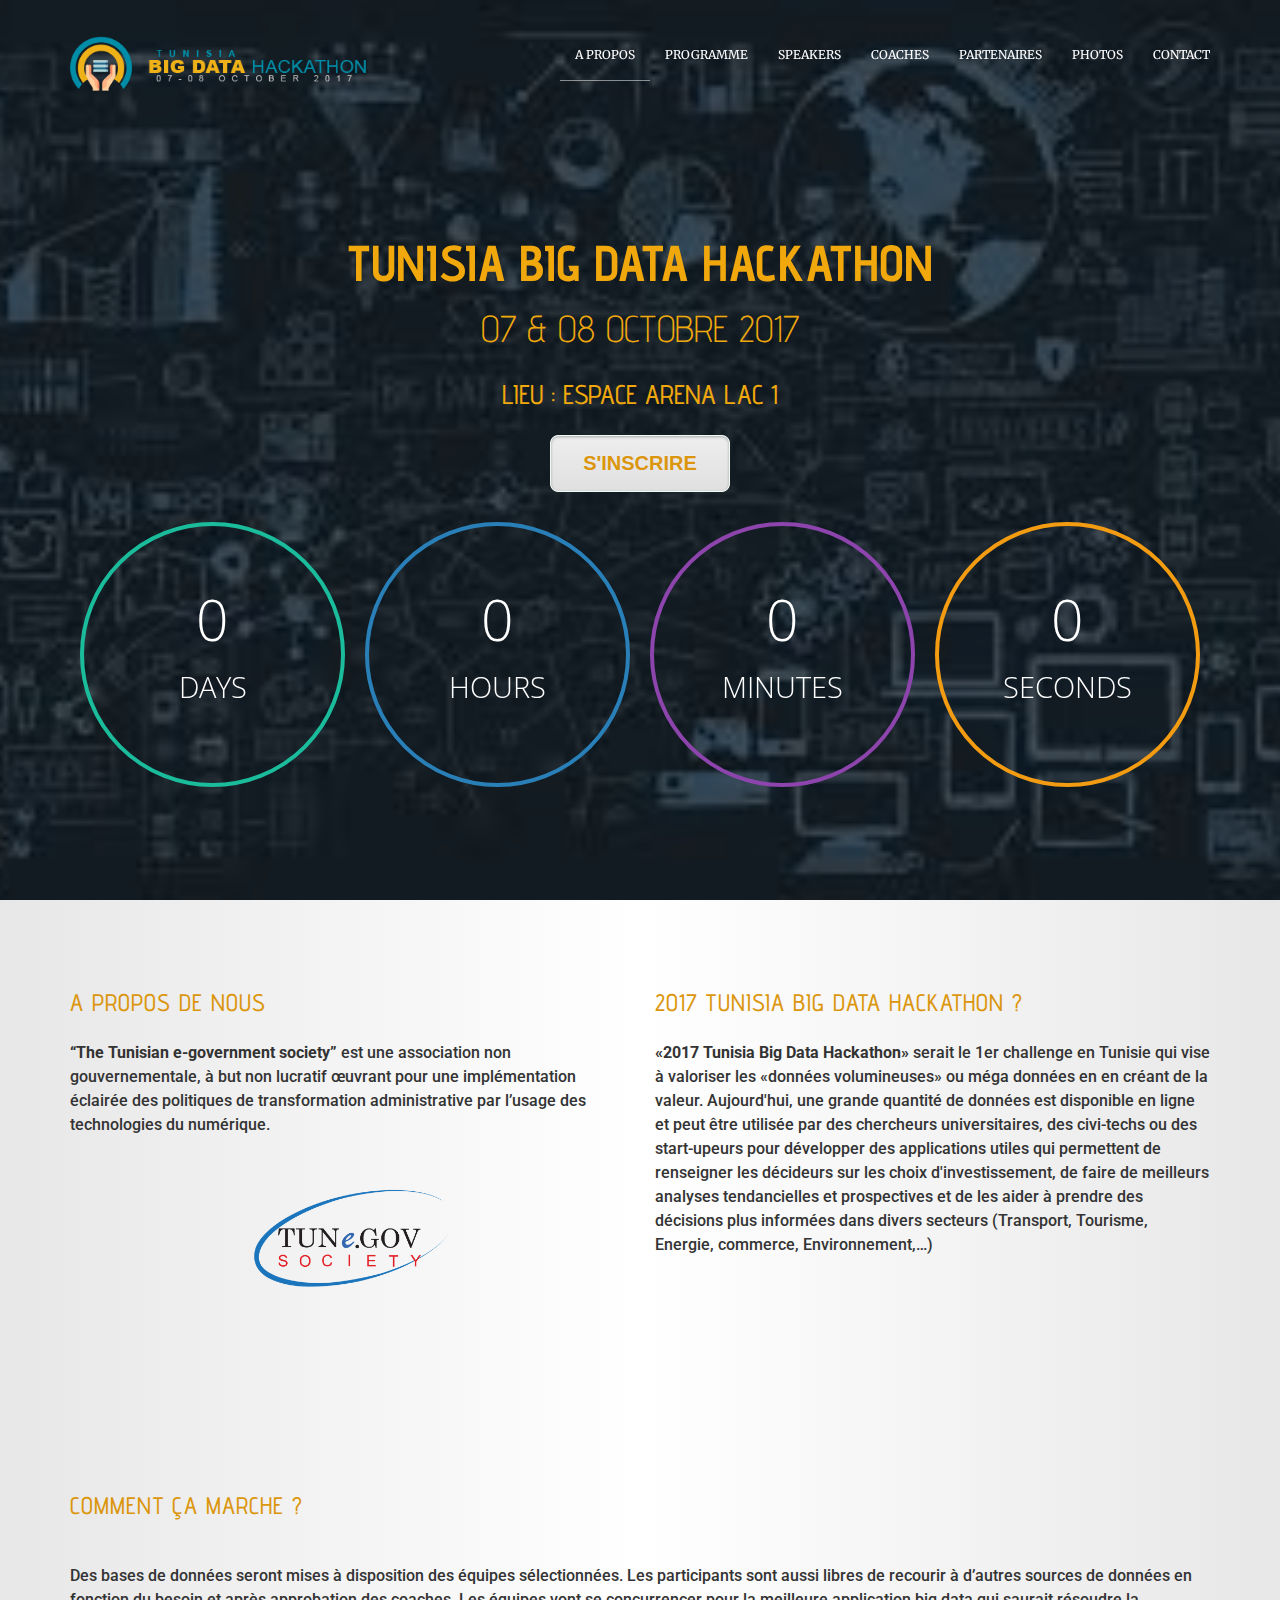
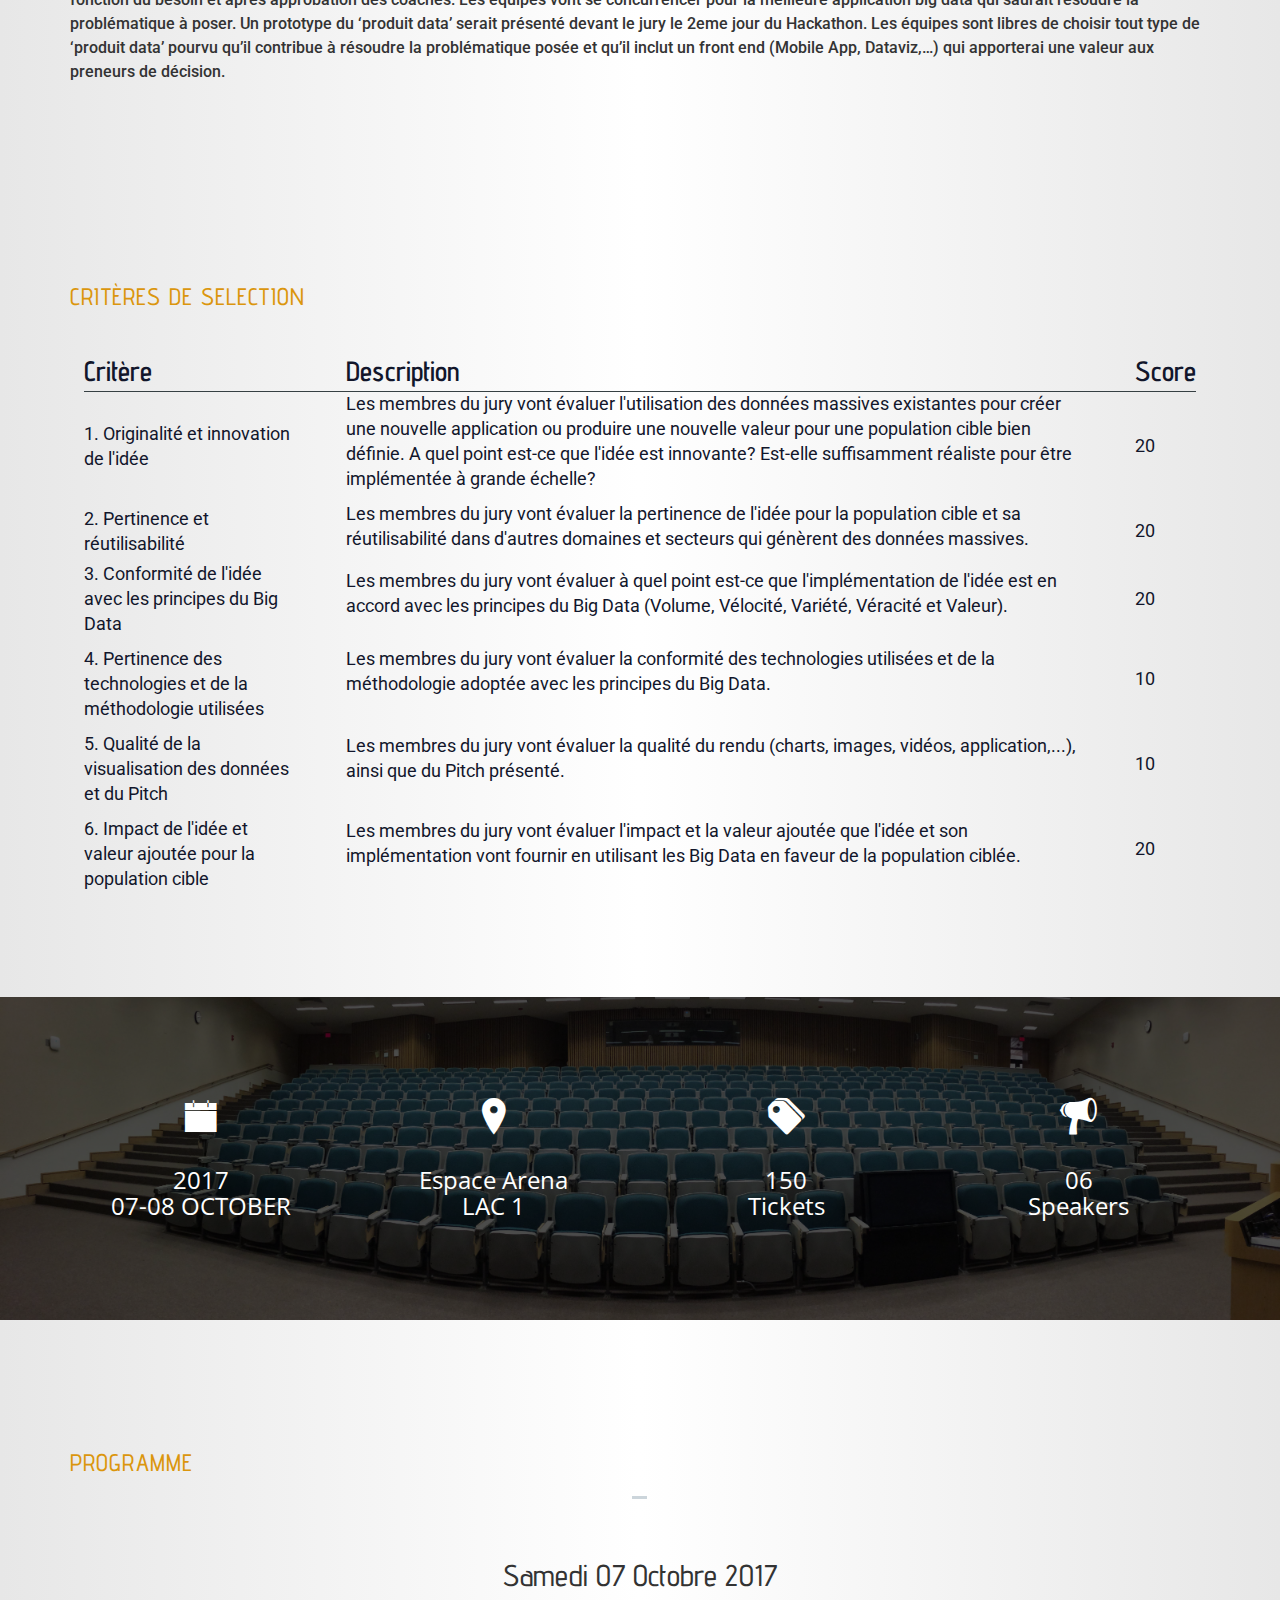
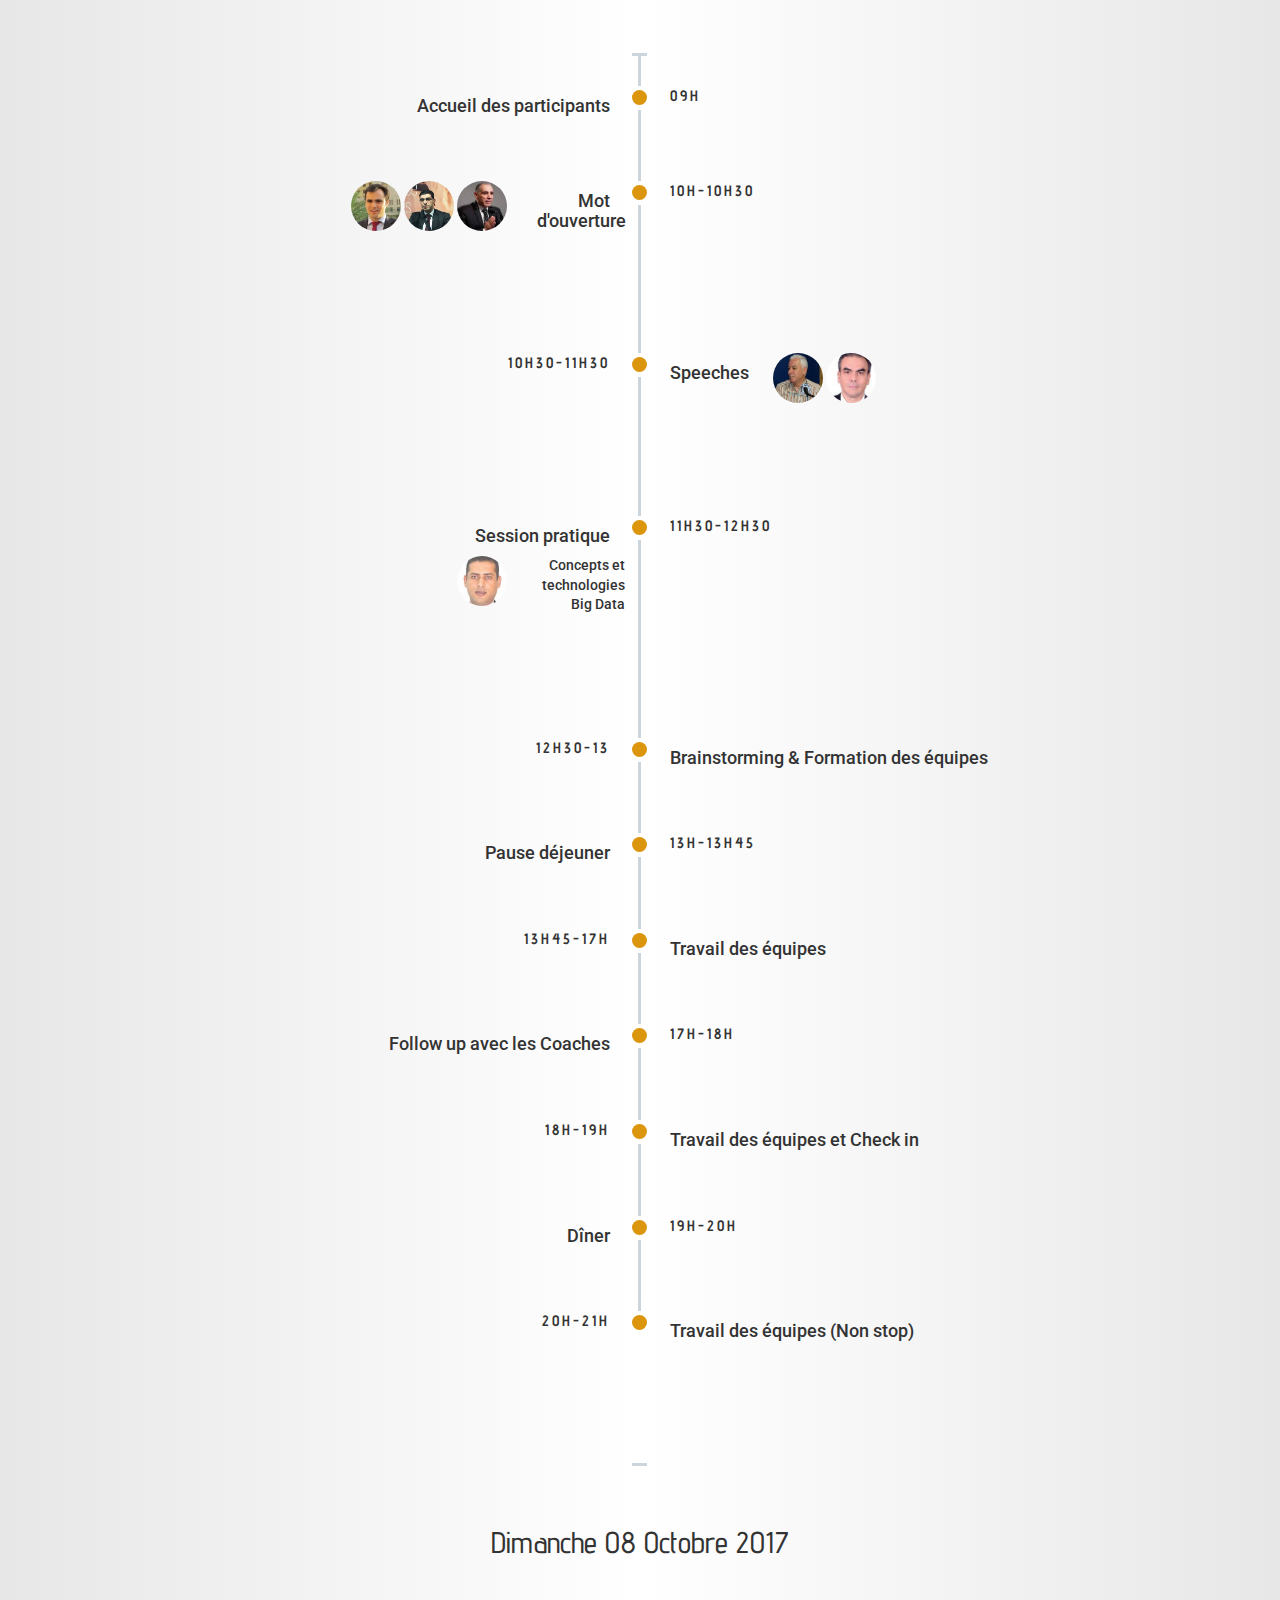
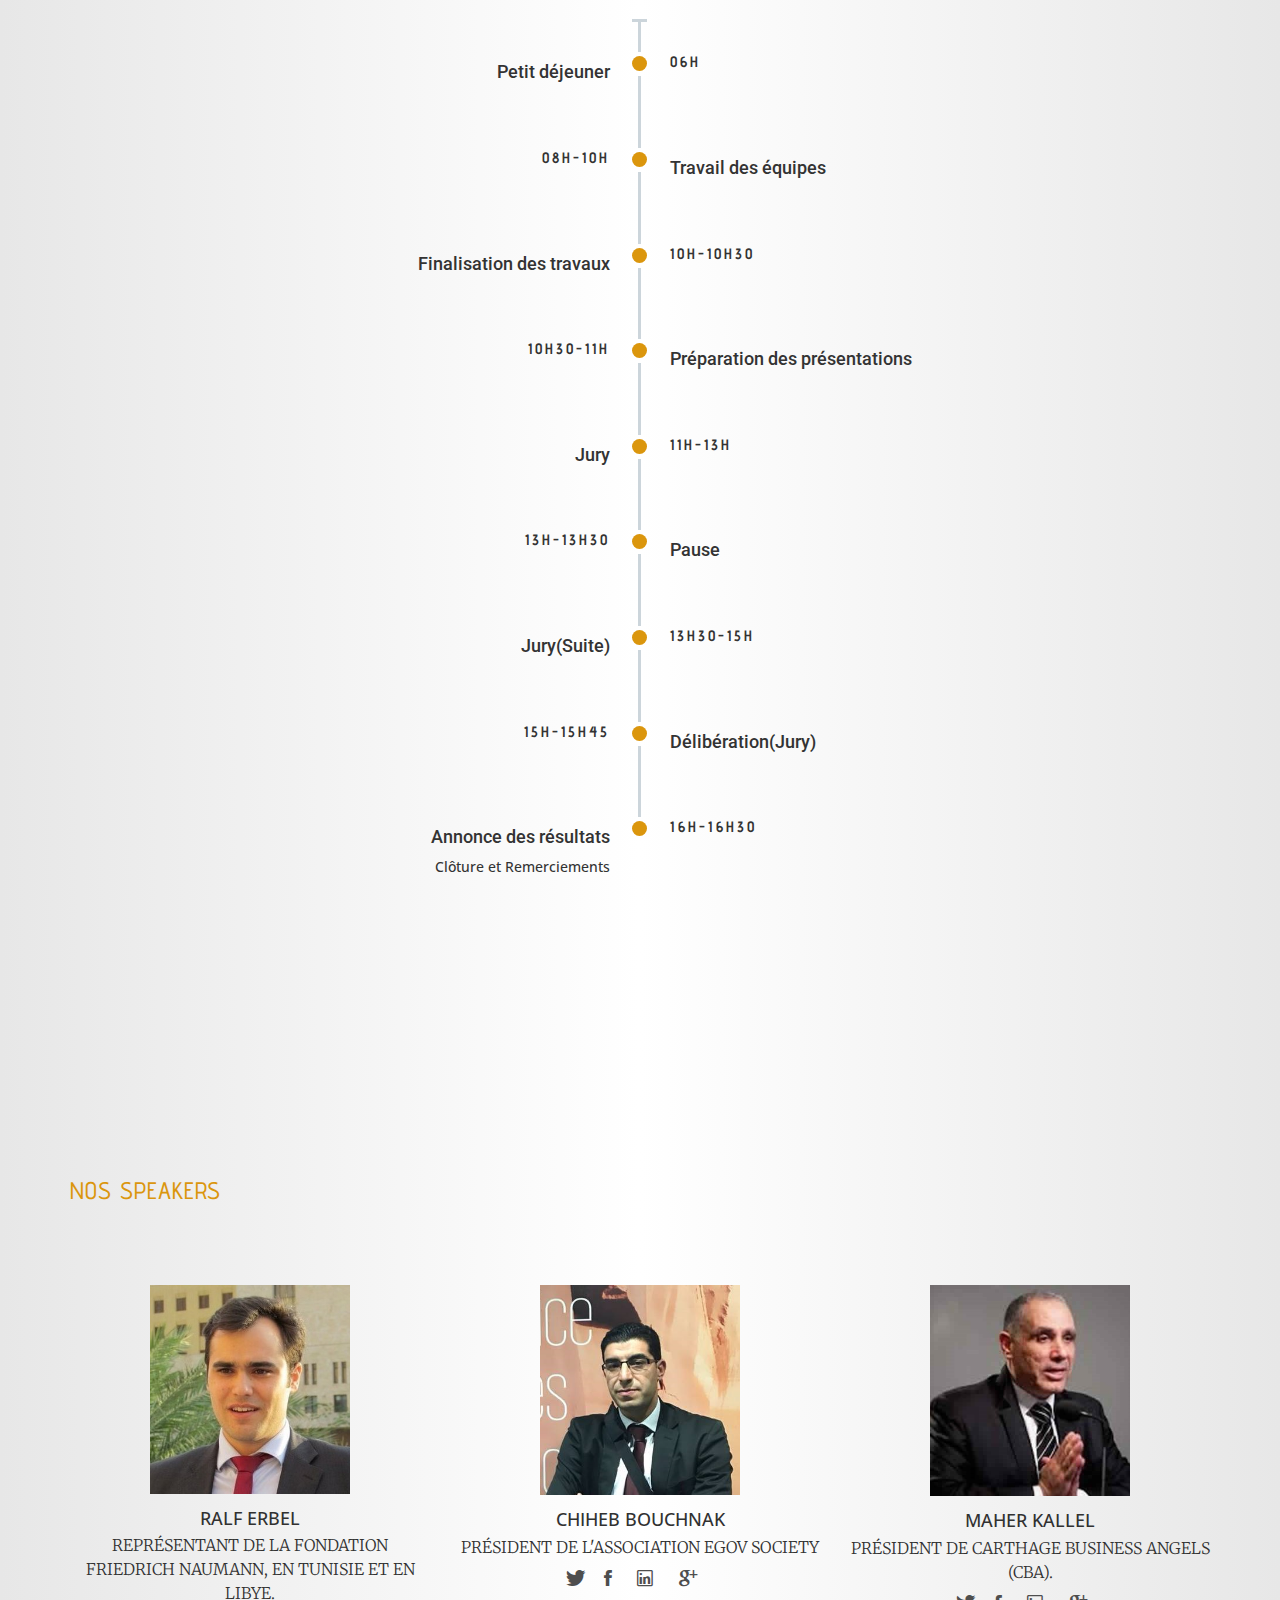
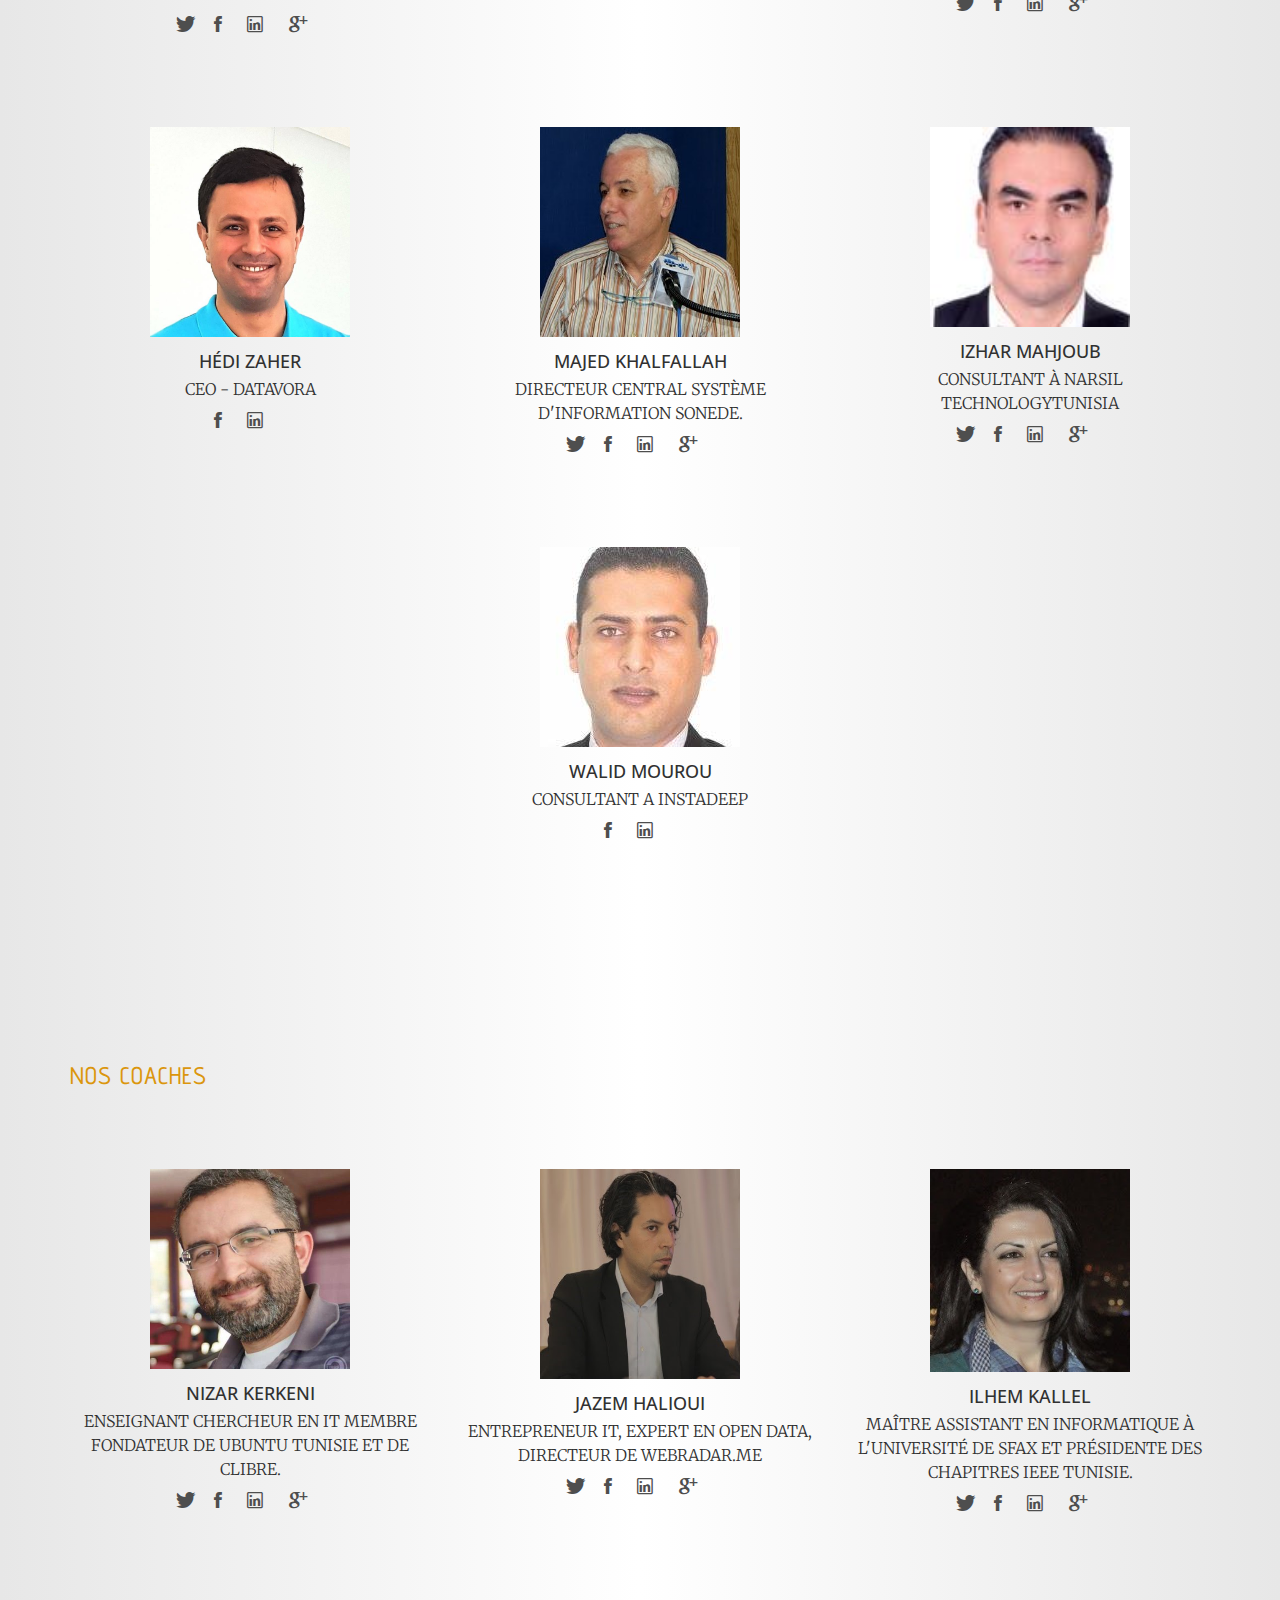
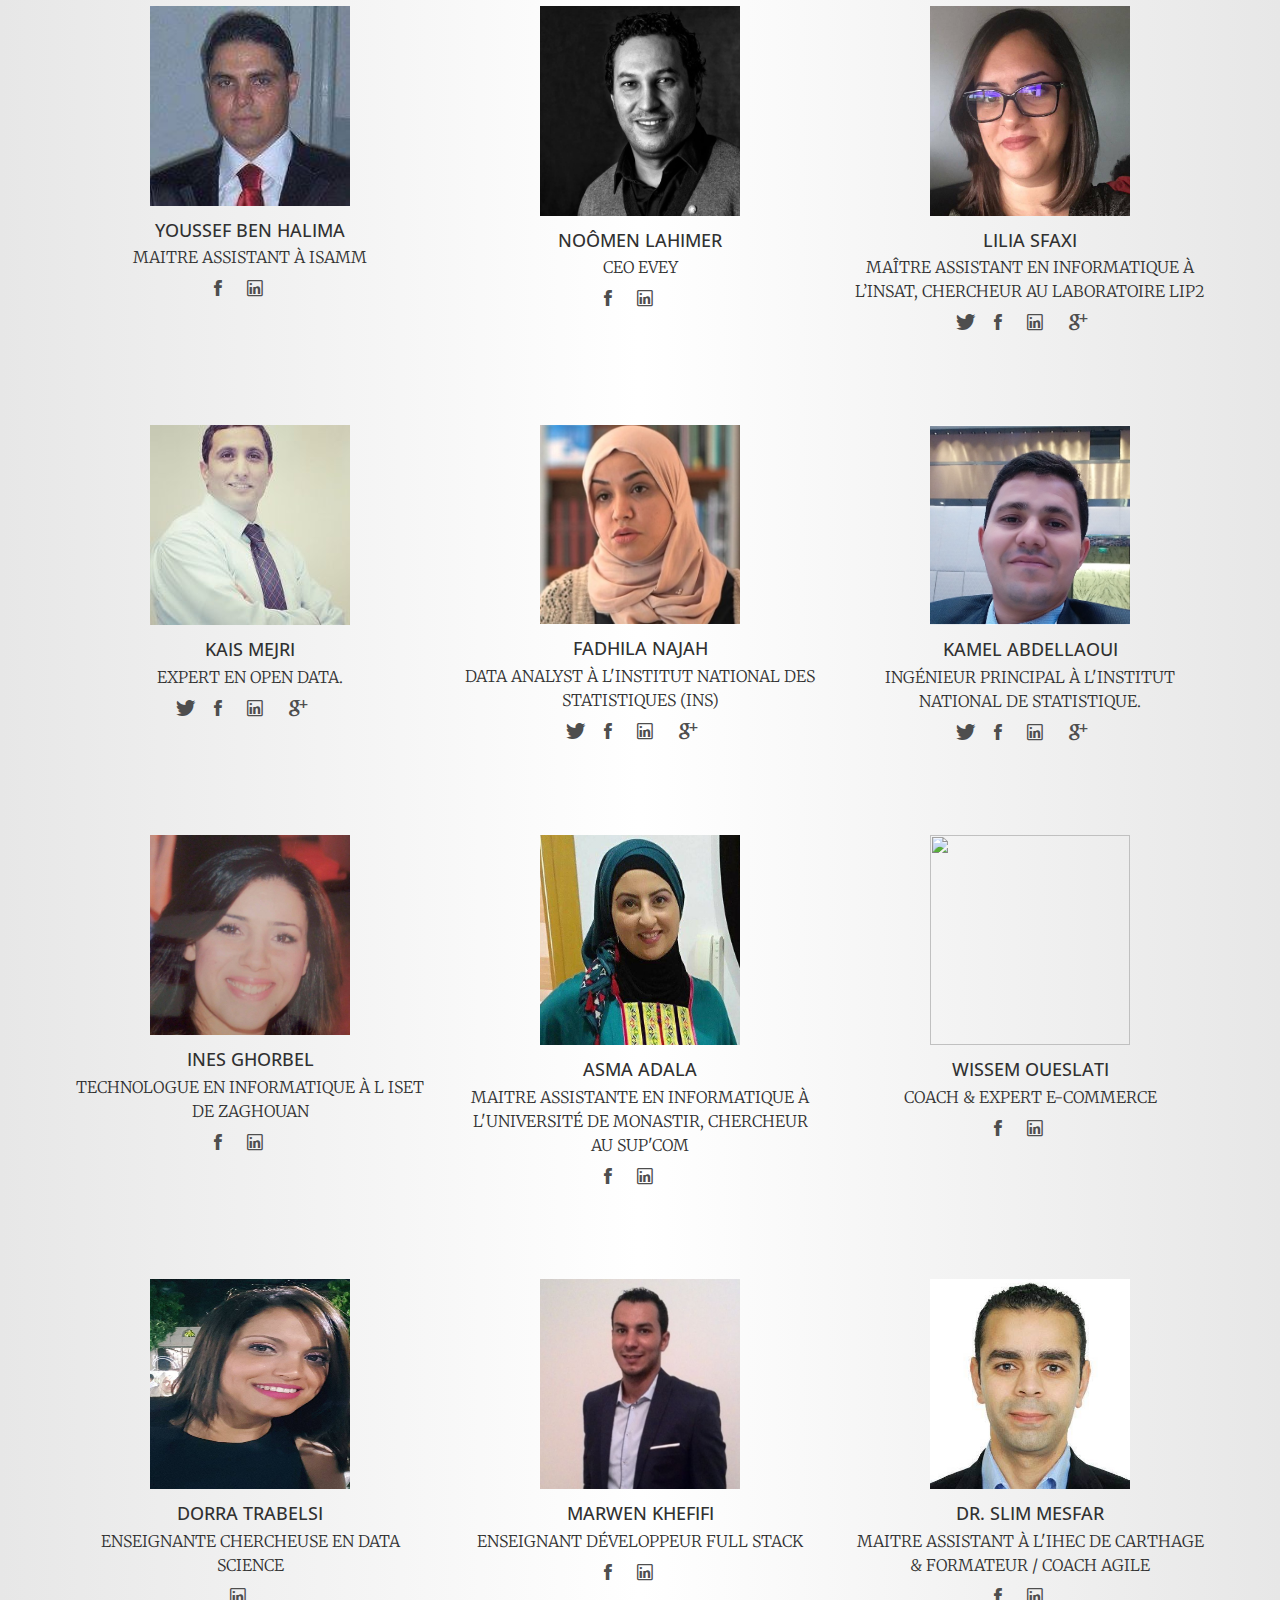
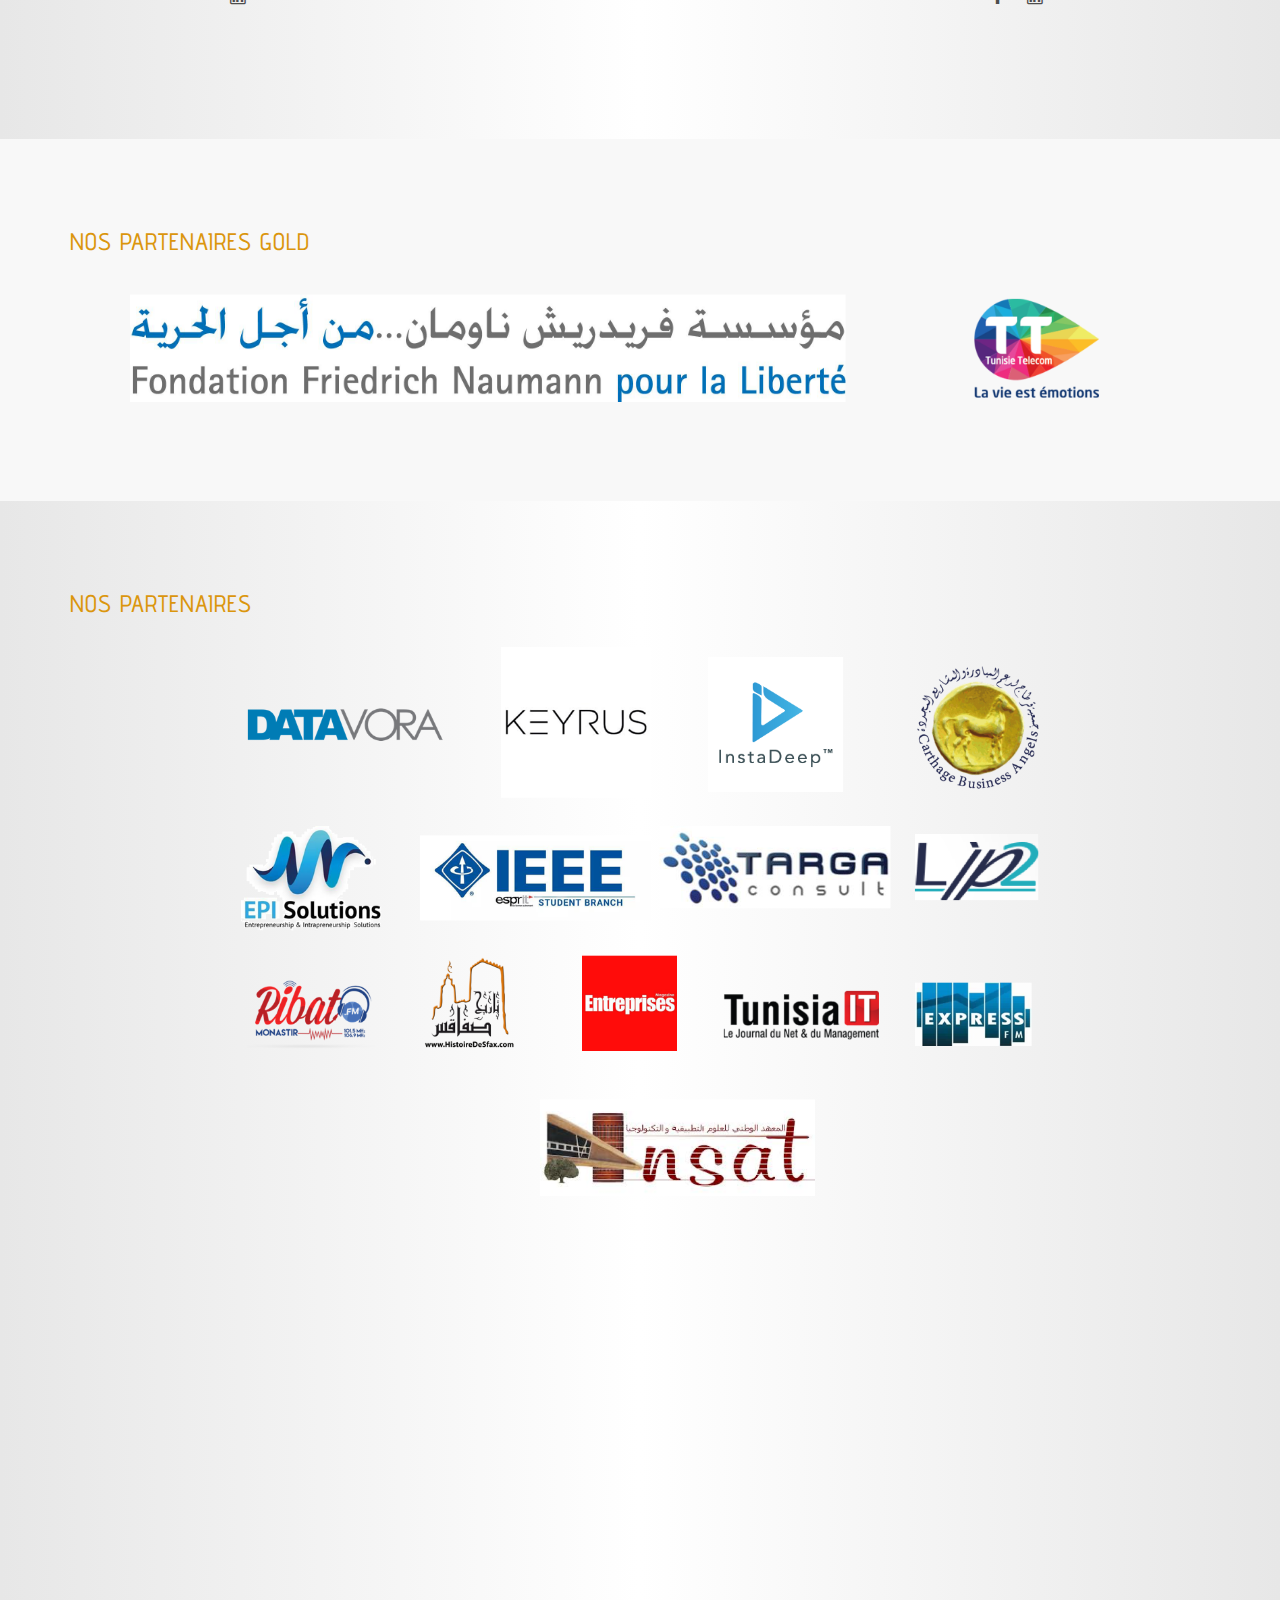
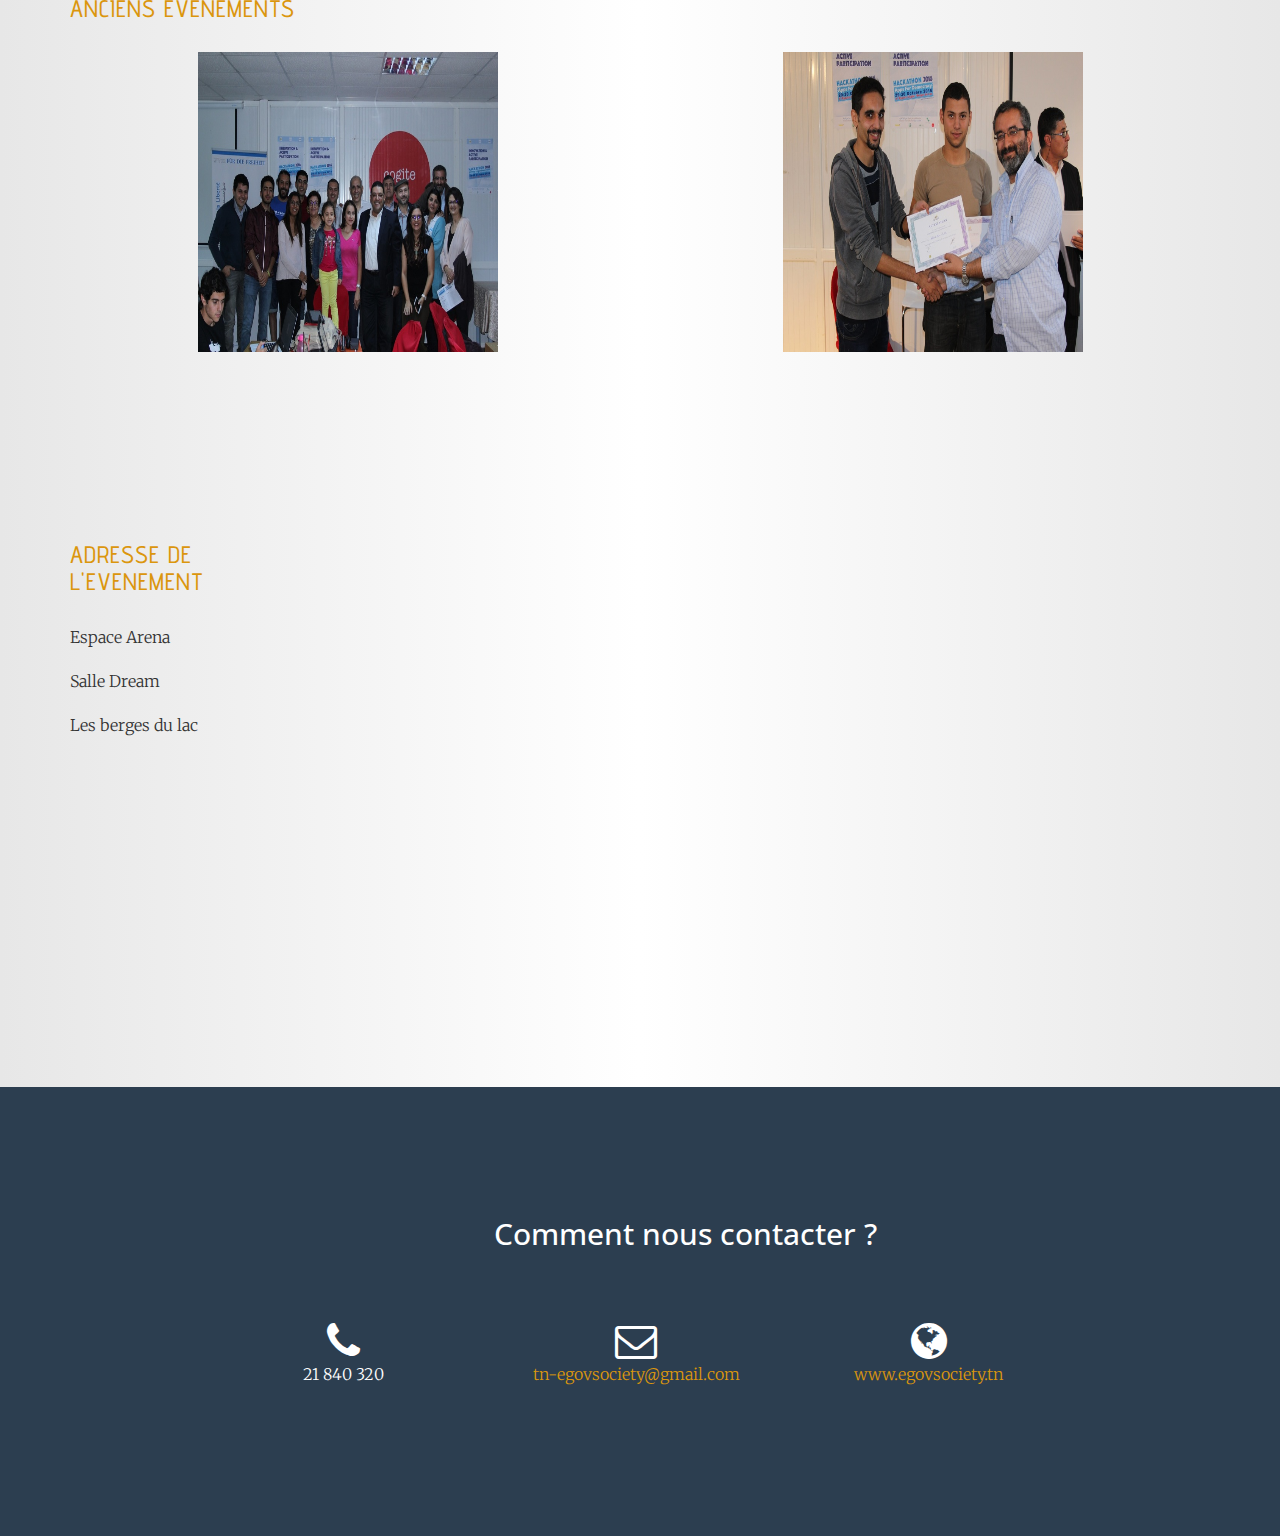
==== commit 559ed6d5: "walid mourou" ====
--- a/index.html
+++ b/index.html
@@ -868,7 +868,7 @@
 
                         <h4>walid mourou</h4>
 
-                        <p>Consultant à Narsil TechnologyTunisia</p>
+                        <p>Consultant a Instadeep</p>
 
                         <ul class="social-block">
                             <li><a href="https://www.facebook.com/walid.mourou"><i class="ion-social-facebook"></i></a></li>
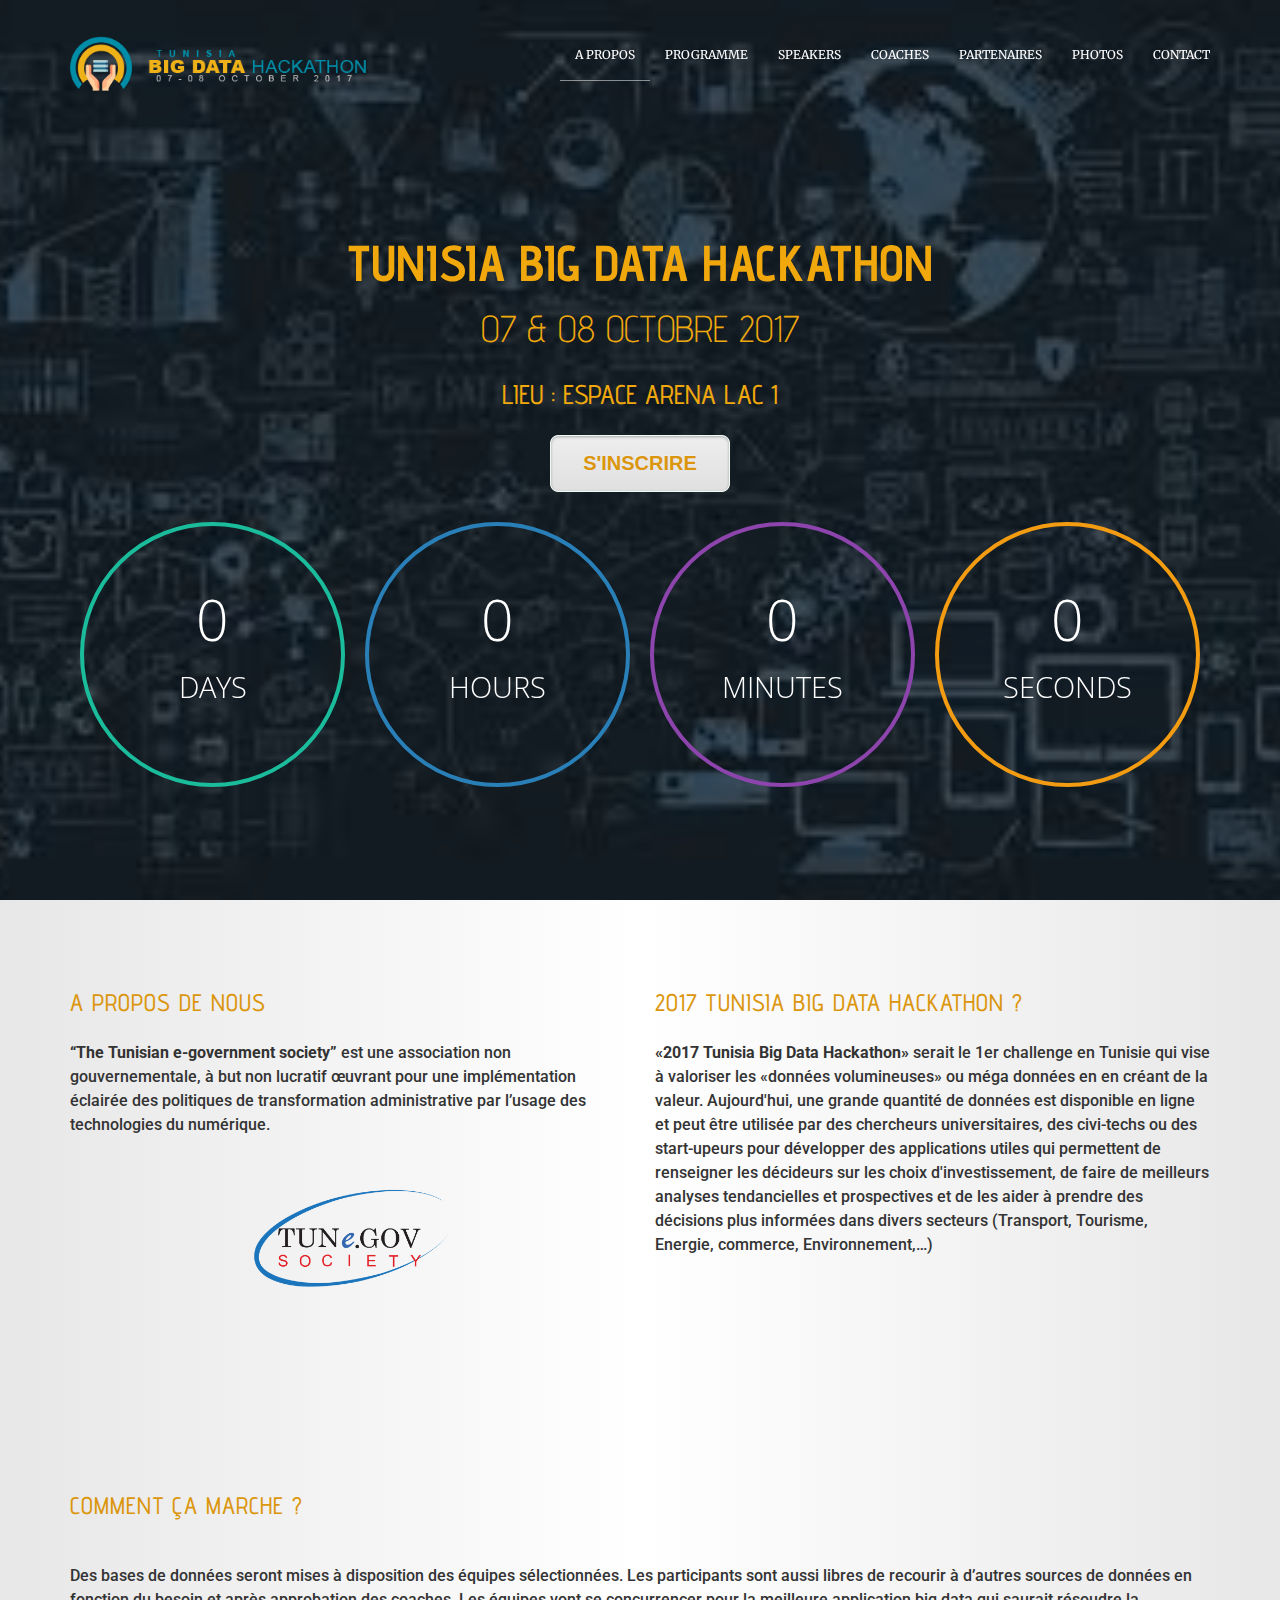
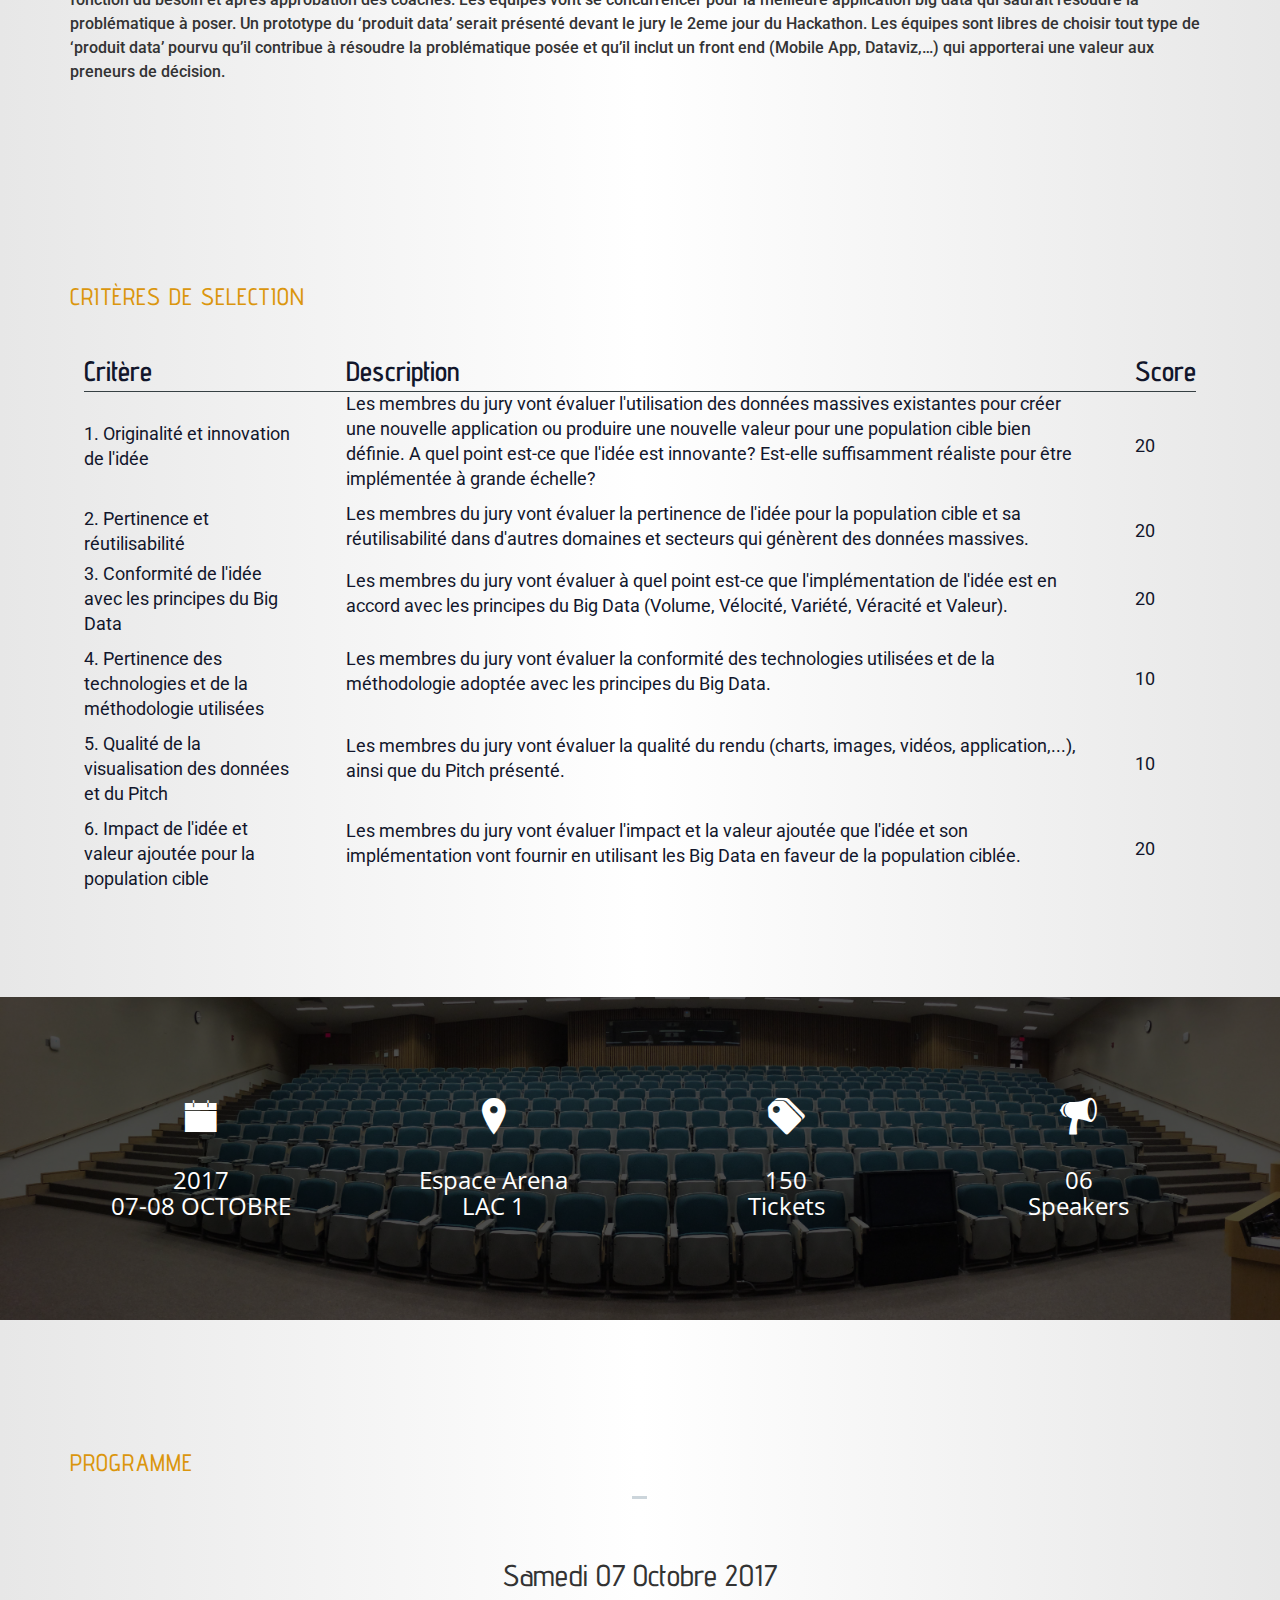
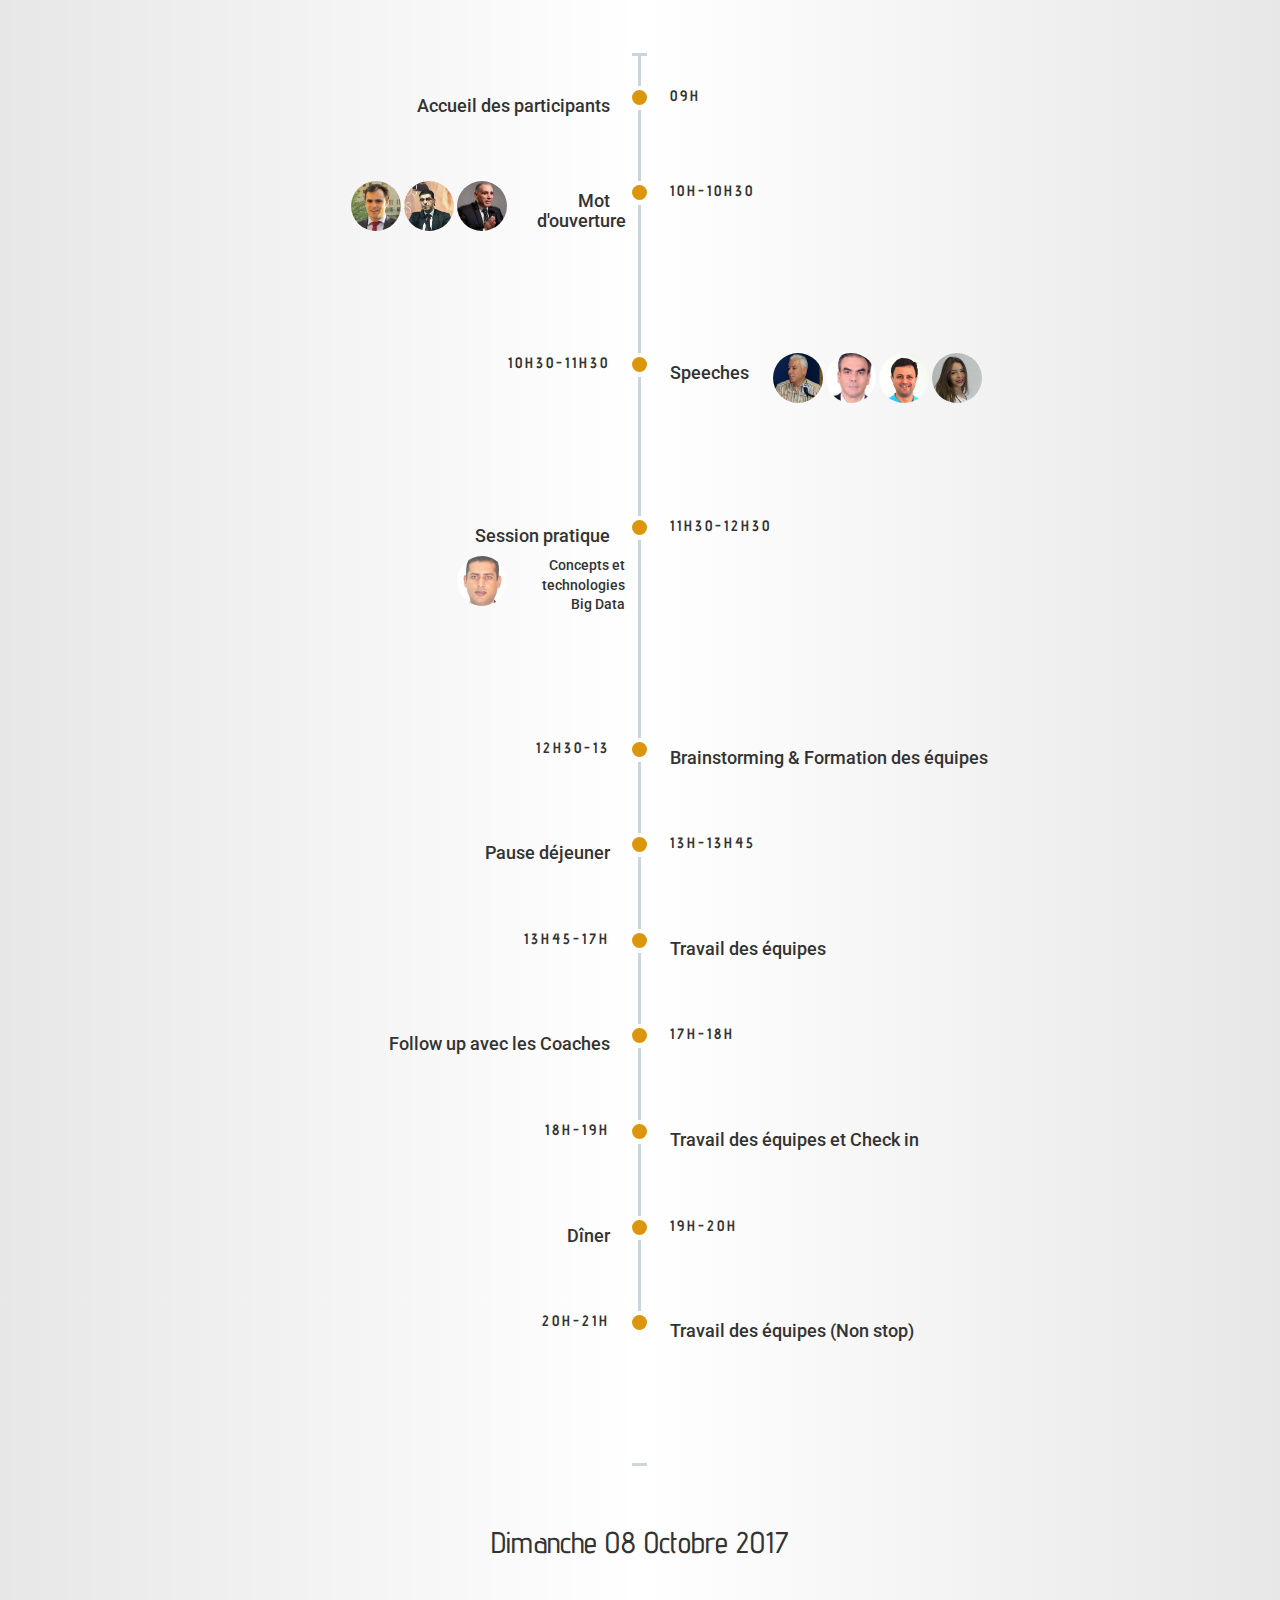
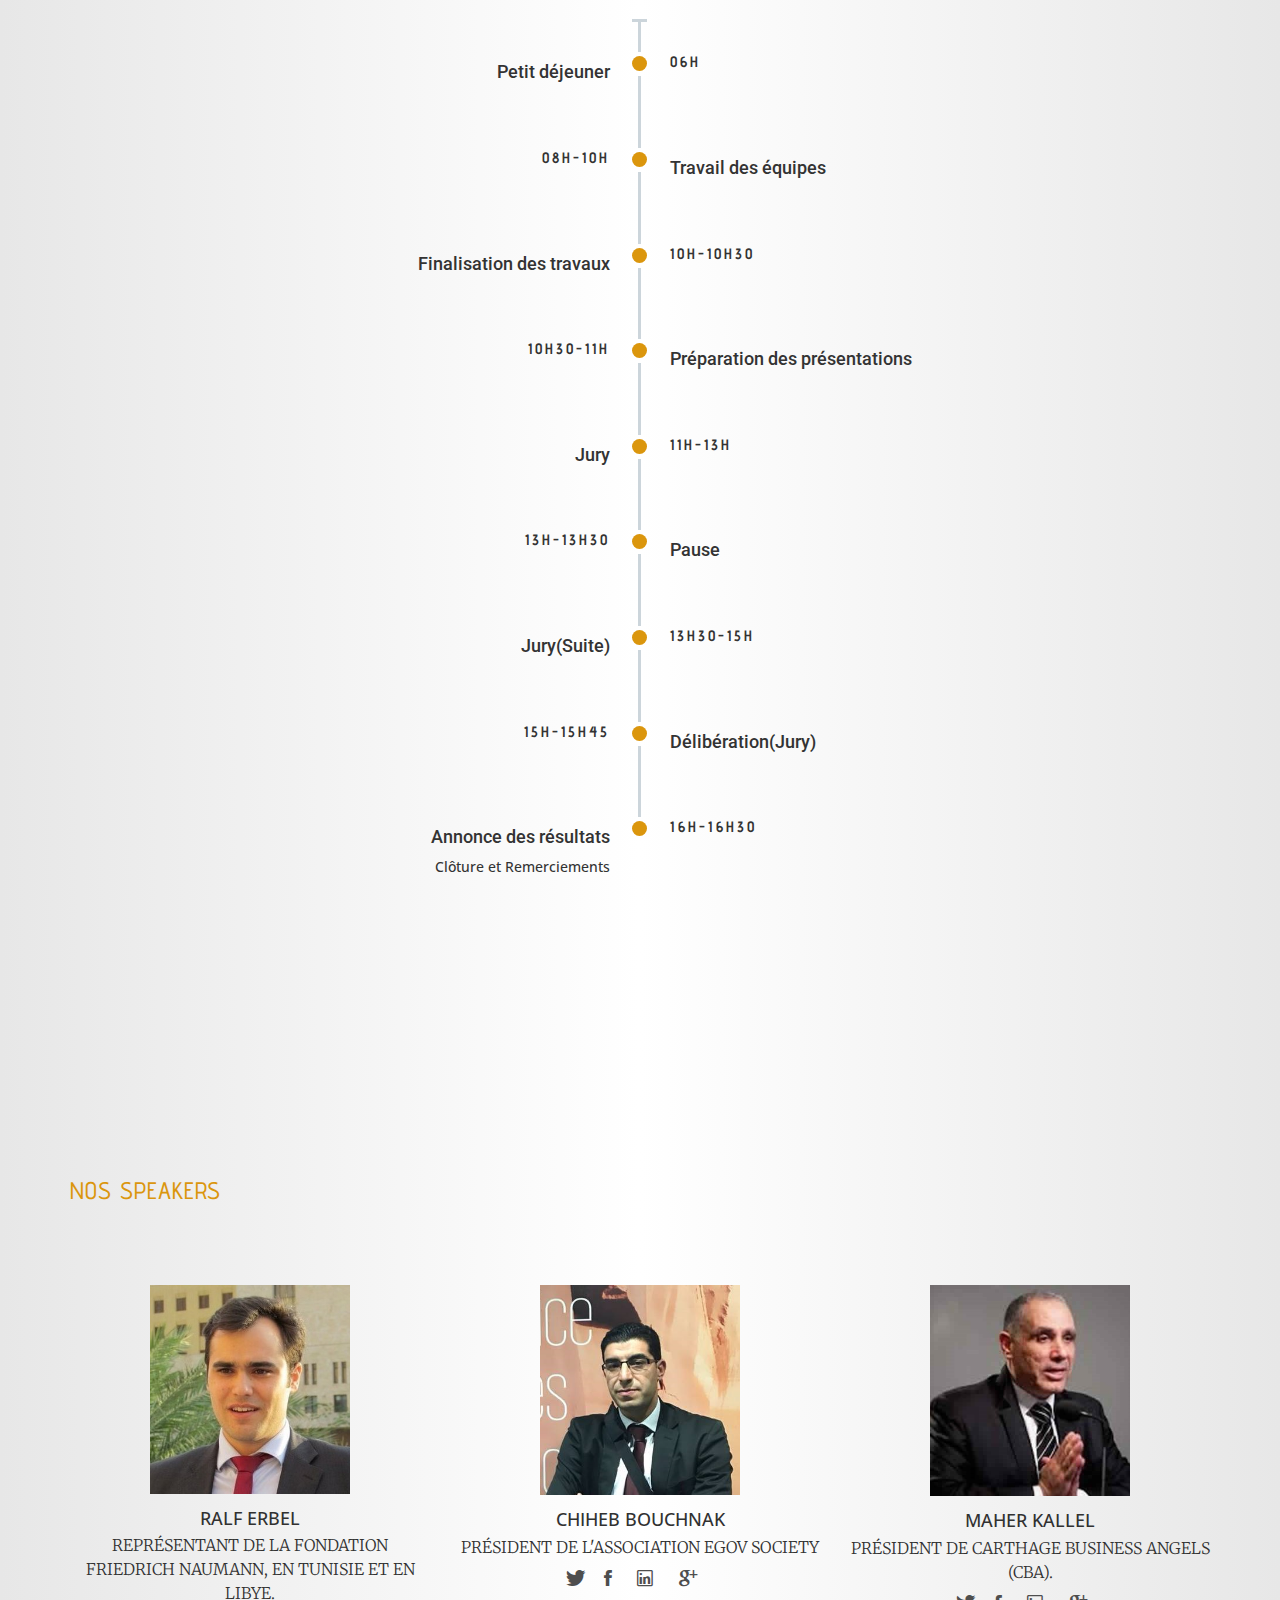
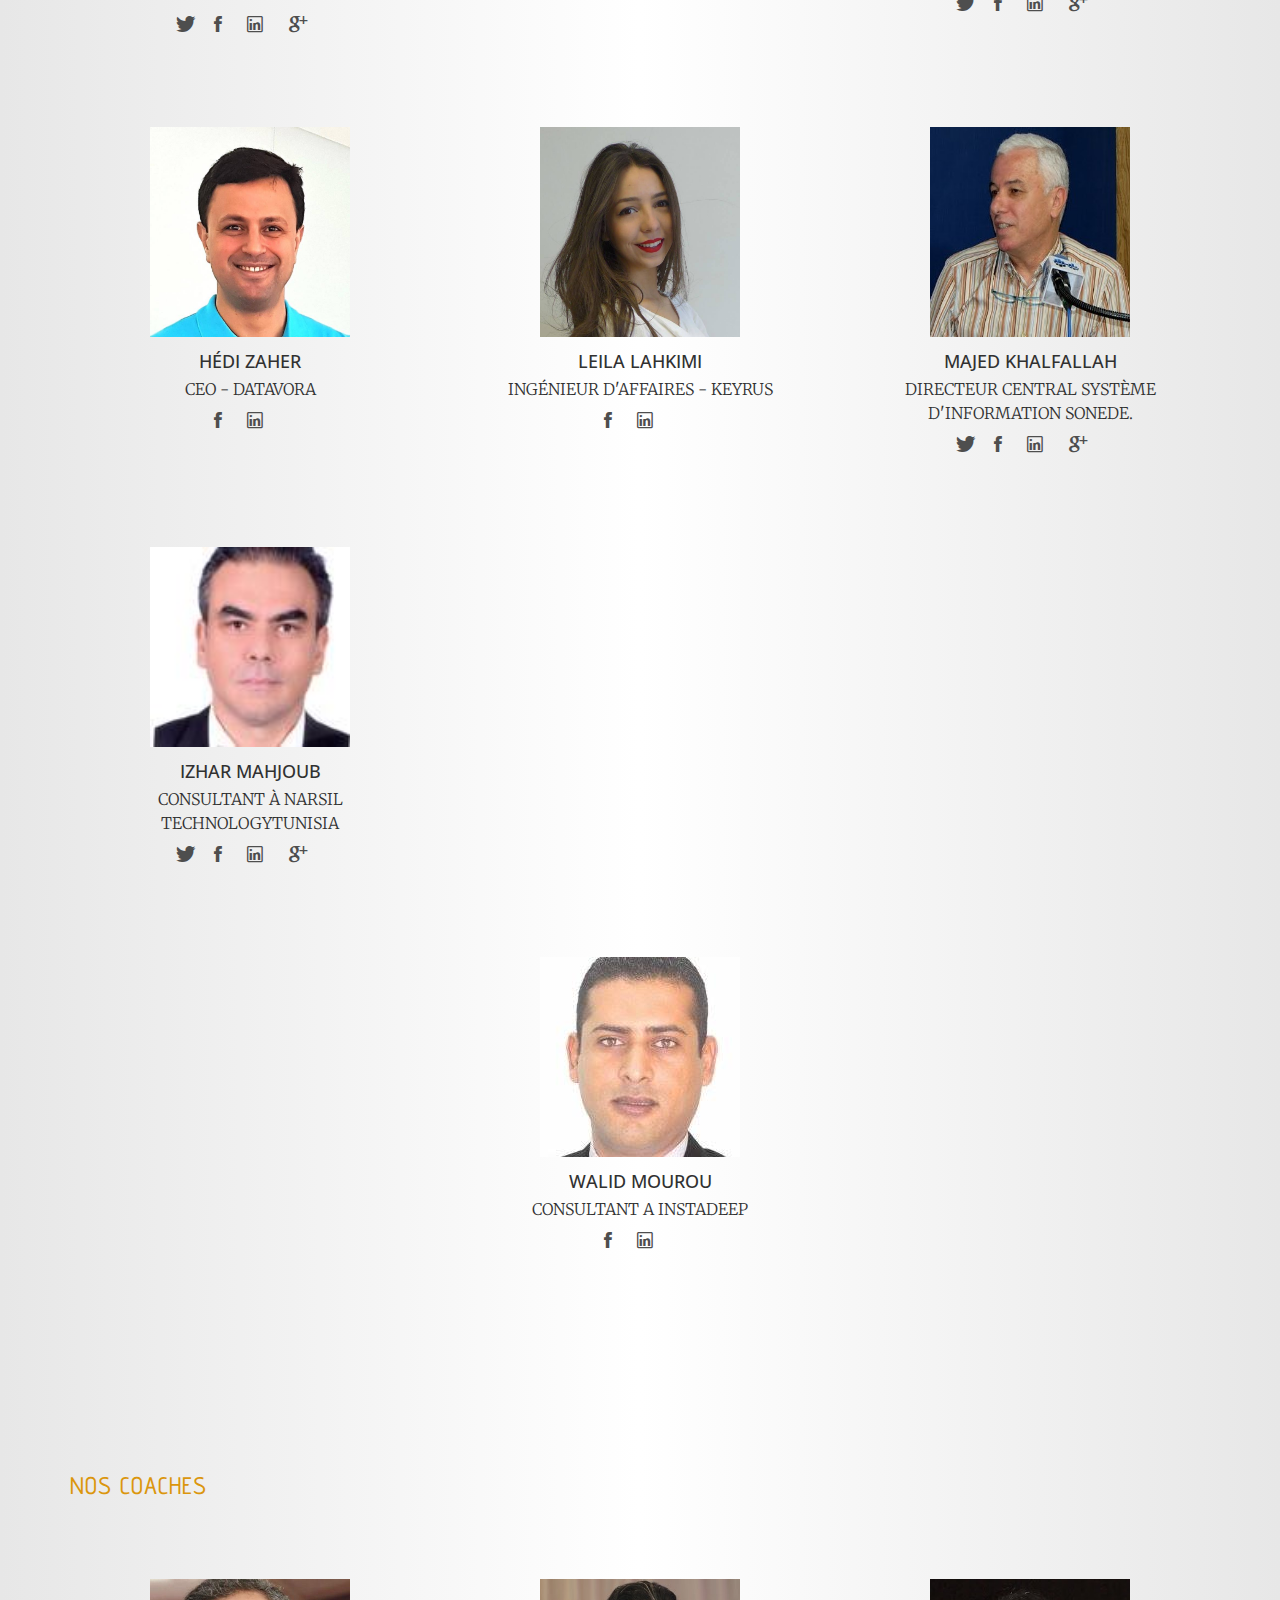
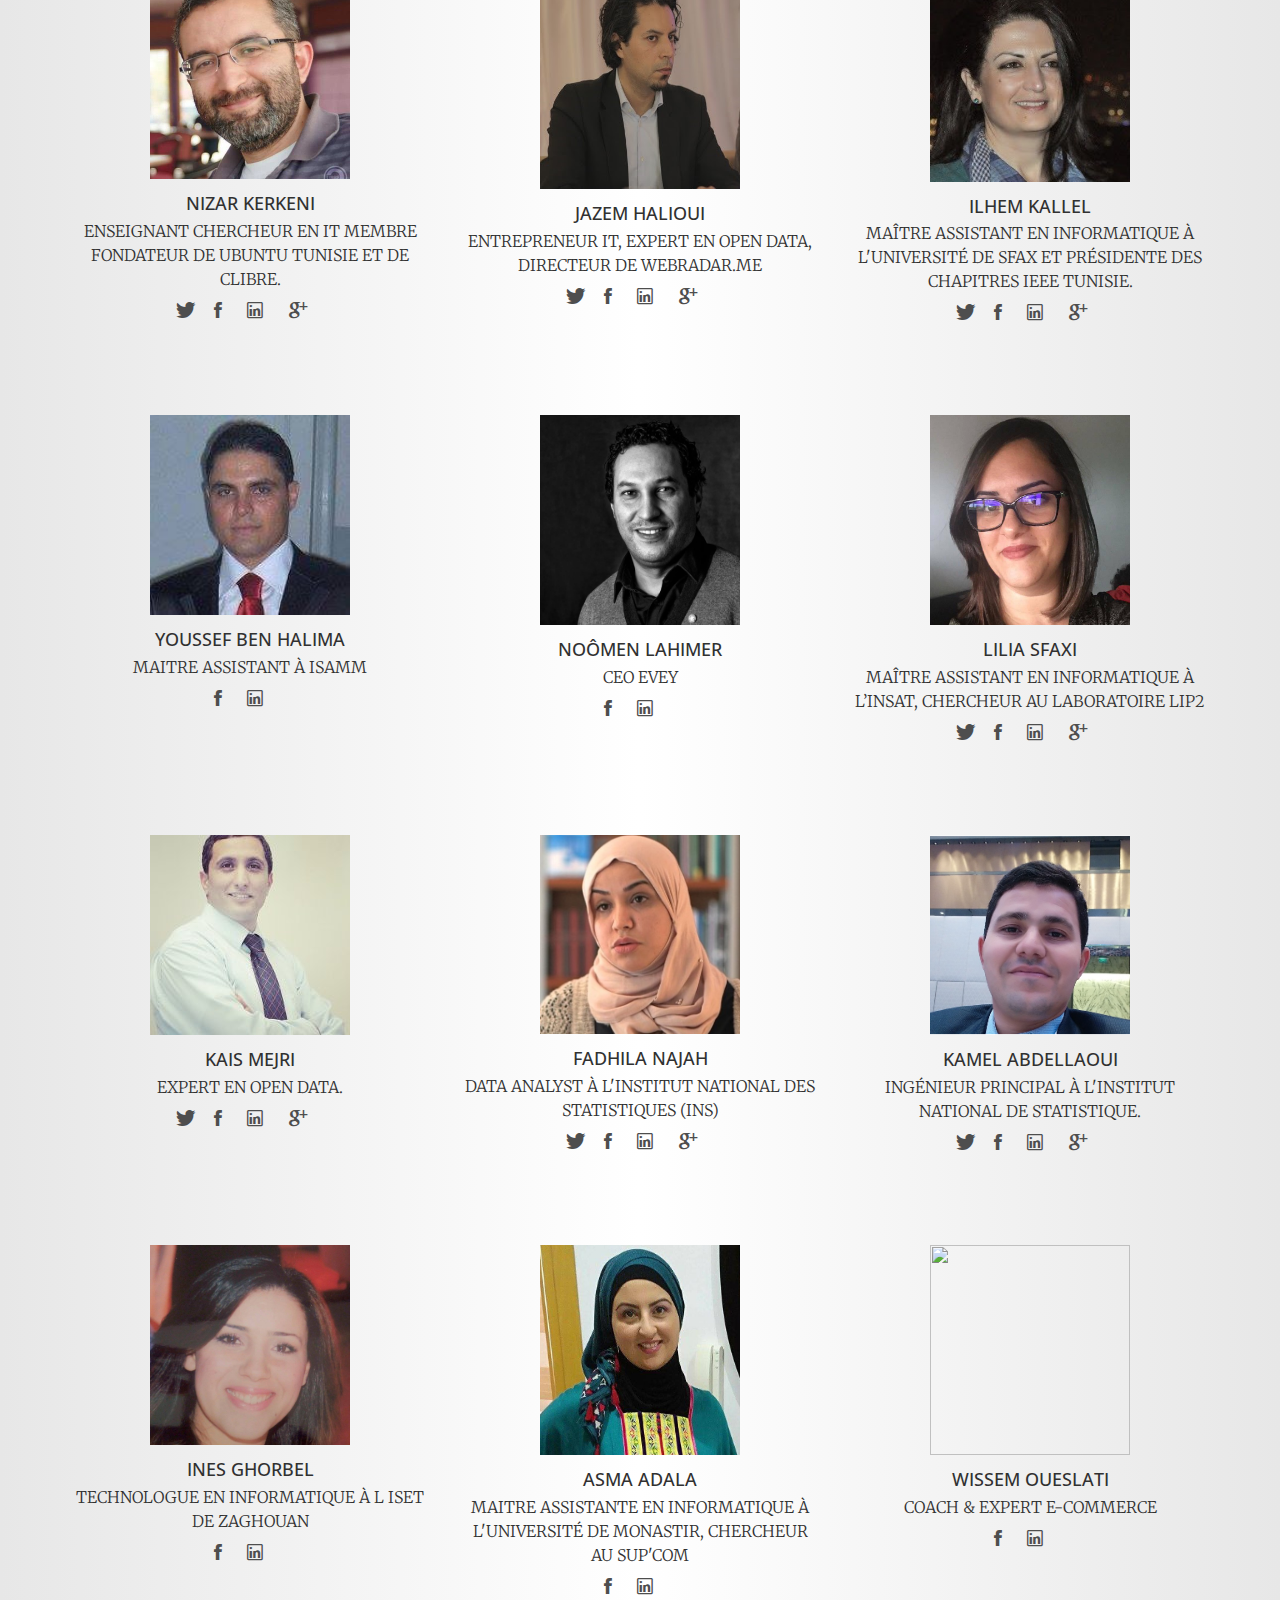
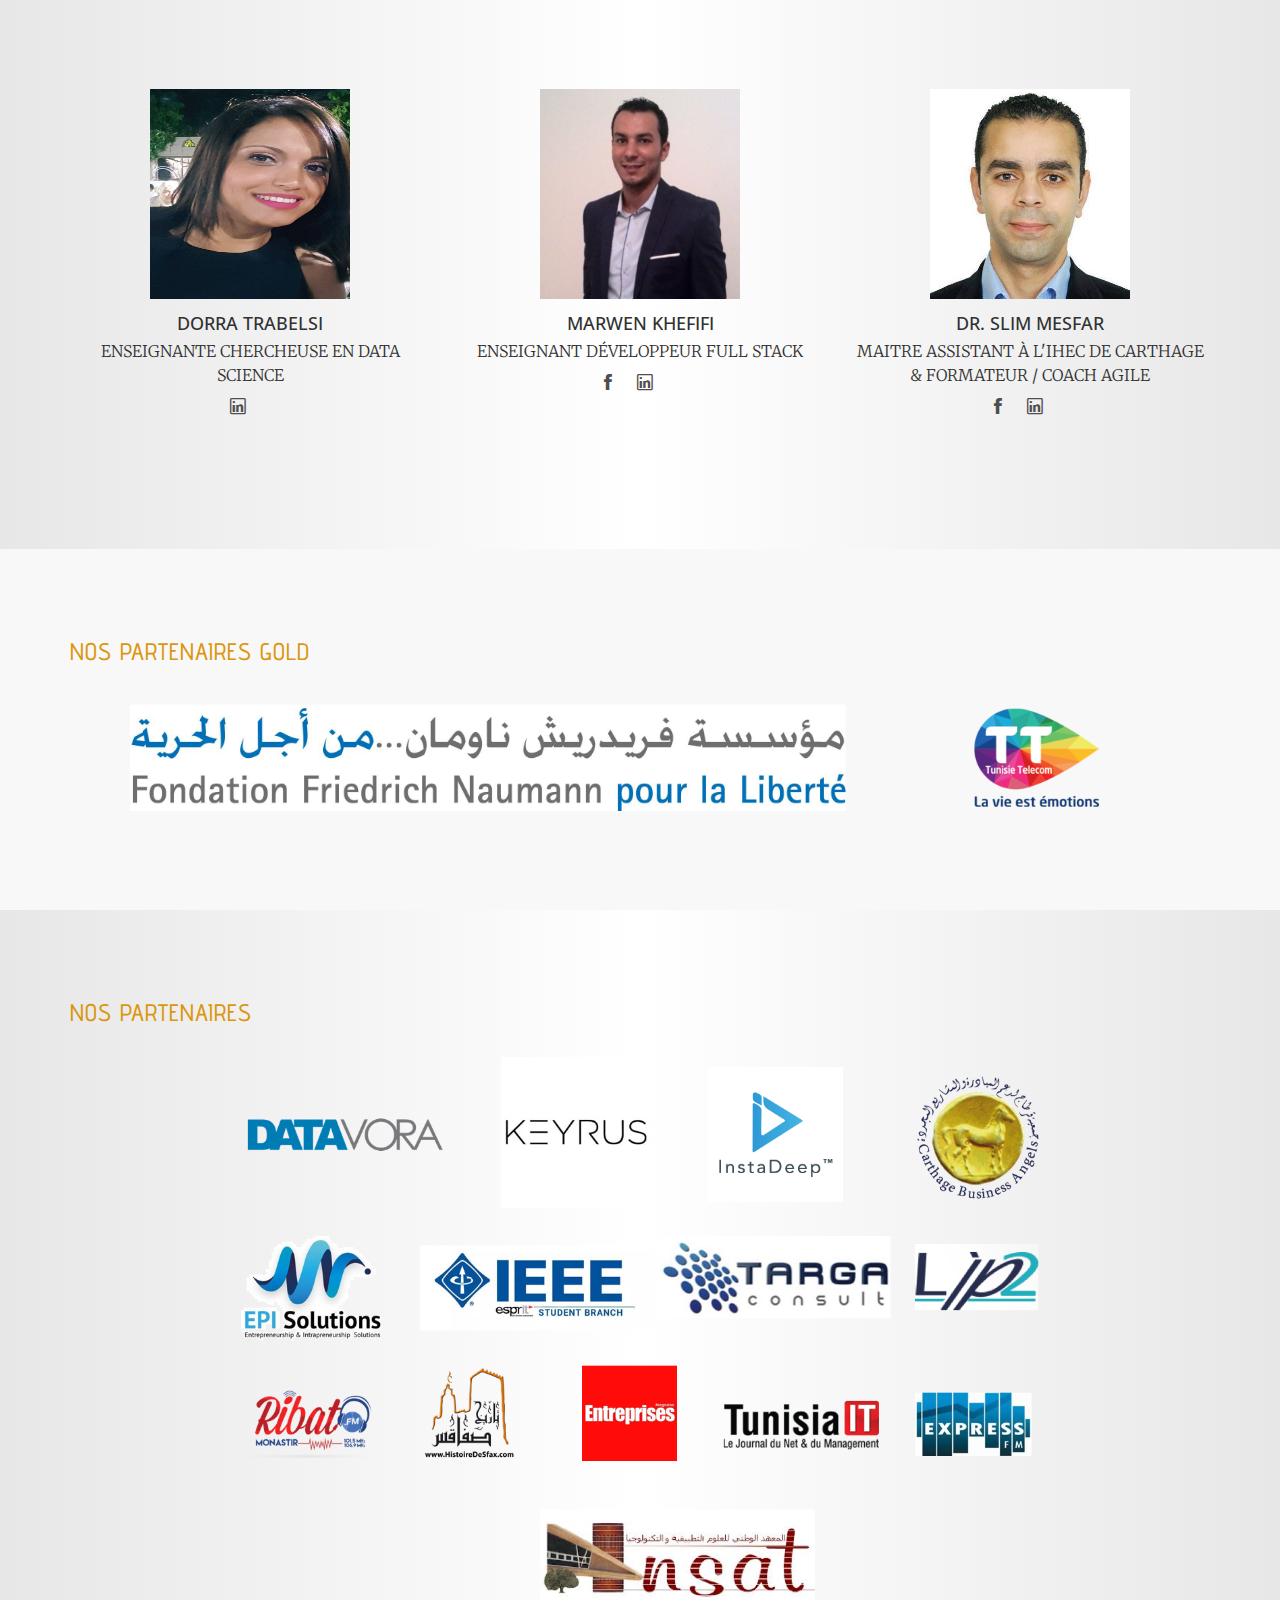
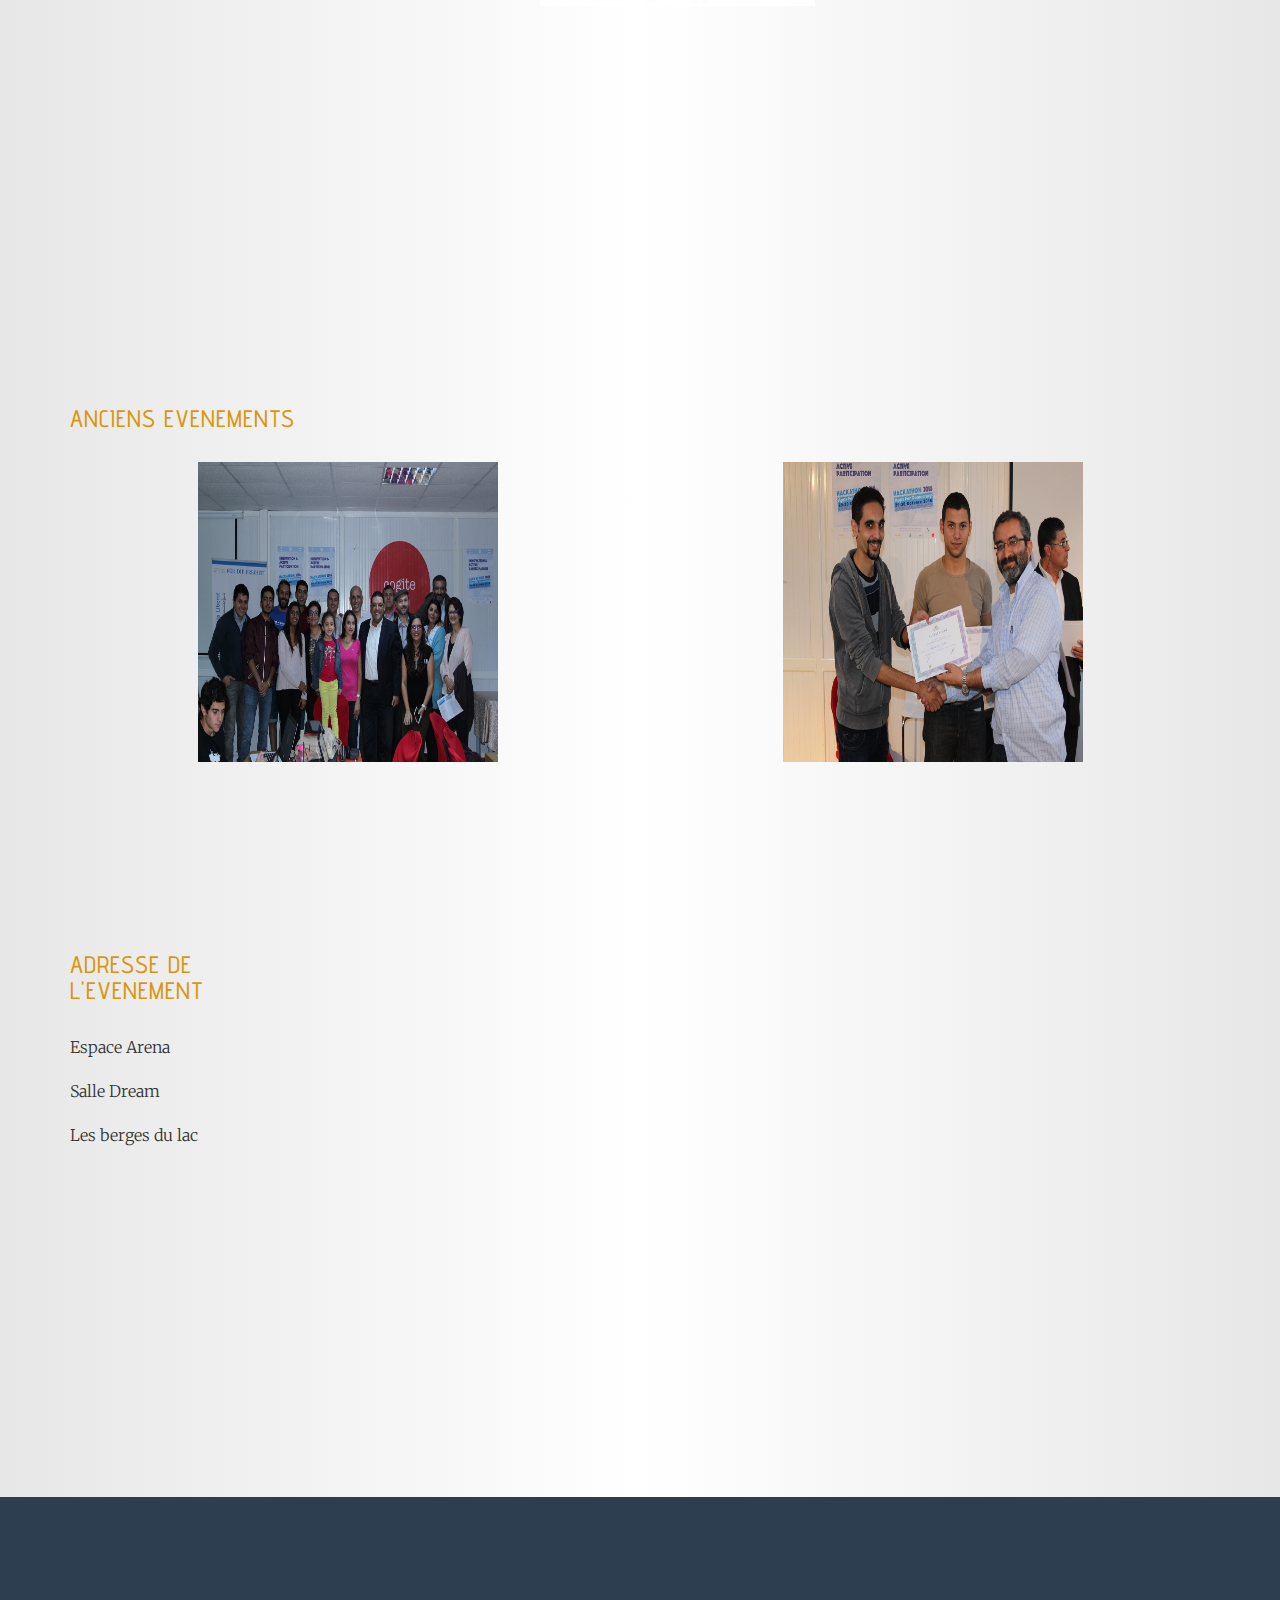
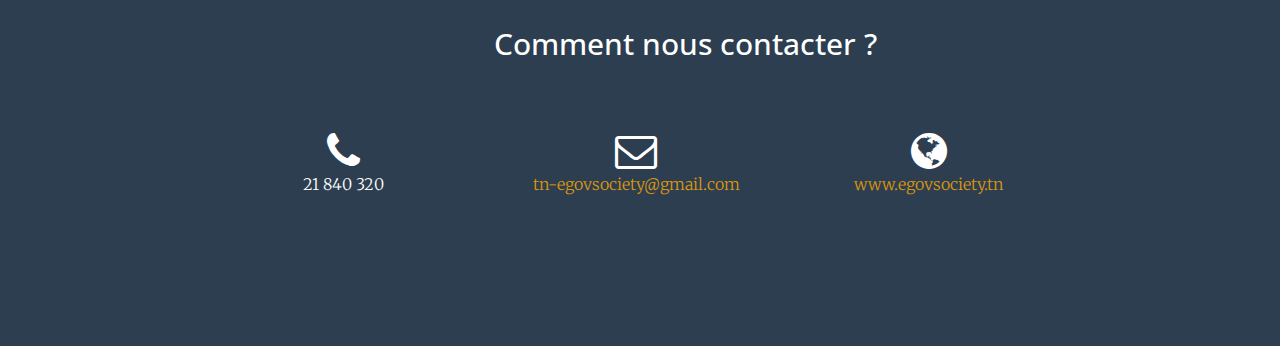
==== commit 089662e5: "leila-speaker-added" ====
--- a/index.html
+++ b/index.html
@@ -50,11 +50,6 @@
 
                               <img  class="img-logo" src="assets/images/logo1.png" alt="Logo">
                                 <img  class="img-logo" src="assets/images/logo2.png" alt="Logo">
-
-
-
-
-
                     </a>
                 </div>
 
@@ -278,7 +273,7 @@
                 <div class="col-sm-3">
 
                     <i class="ion-ios-calendar"></i>
-                    <h3>2017<br>07-08 OCTOBER</h3>
+                    <h3>2017<br>07-08 OCTOBRE</h3>
 
                 </div>
                 <div class="col-sm-3">
@@ -392,6 +387,8 @@
                             <div  id="imgs62" class="col-md-9">
                              <img src="assets/images/coachs/c-9.jpg" alt="" class="img-circle " data-filter=".a10">
                              <img src="assets/images/speakers/izhar.jpg" alt="" class="img-circle" data-filter=".a11">
+                             <img src="assets/images/coachs/hedi.jpg" alt="" class="img-circle" data-filter=".a16">
+                             <img src="assets/images/speakers/leila.jpg" alt="" class="img-circle" data-filter=".a17">
                              </div>
 
 
@@ -400,6 +397,8 @@
                             <div id="name" class="col-md-12 name">
                                 <p class="a10" >Majed Khalfallah</p>
                                 <p class="a11">Izhar Mahjoub</p>
+                                <p class="a16">Hedi Zaher</p>
+                                <p class="a17">Leila Lahkimi</p>
                             </div>
                         </div>
 
@@ -812,6 +811,21 @@
                         <ul class="social-block">
                             <li><a href="https://www.facebook.com/hedi.zaher"><i class="ion-social-facebook"></i></a></li>
                             <li><a href="https://www.linkedin.com/in/hedizaher/?locale=fr_FR"><i class="ion-social-linkedin-outline"></i></a></li>
+                          
+                        </ul>
+                    </div>
+                </div>
+                <div class="col-md-4">
+                    <div class="speaker">
+                        <figure>
+                            <img alt="" class="img-responsive center-block" src="assets/images/speakers/leila.jpg"
+                            style="height:210px !important" />
+                        </figure>
+                        <h4>Leila Lahkimi</h4>
+                        <p>Ingénieur d'affaires - Keyrus</p>
+                        <ul class="social-block">
+                            <li><a href="https://www.facebook.com/leila.lahkimi"><i class="ion-social-facebook"></i></a></li>
+                            <li><a href="https://www.linkedin.com/in/le%C3%AFla-lahkimi-811b5659/?ppe=1"><i class="ion-social-linkedin-outline"></i></a></li>
                           
                         </ul>
                     </div>
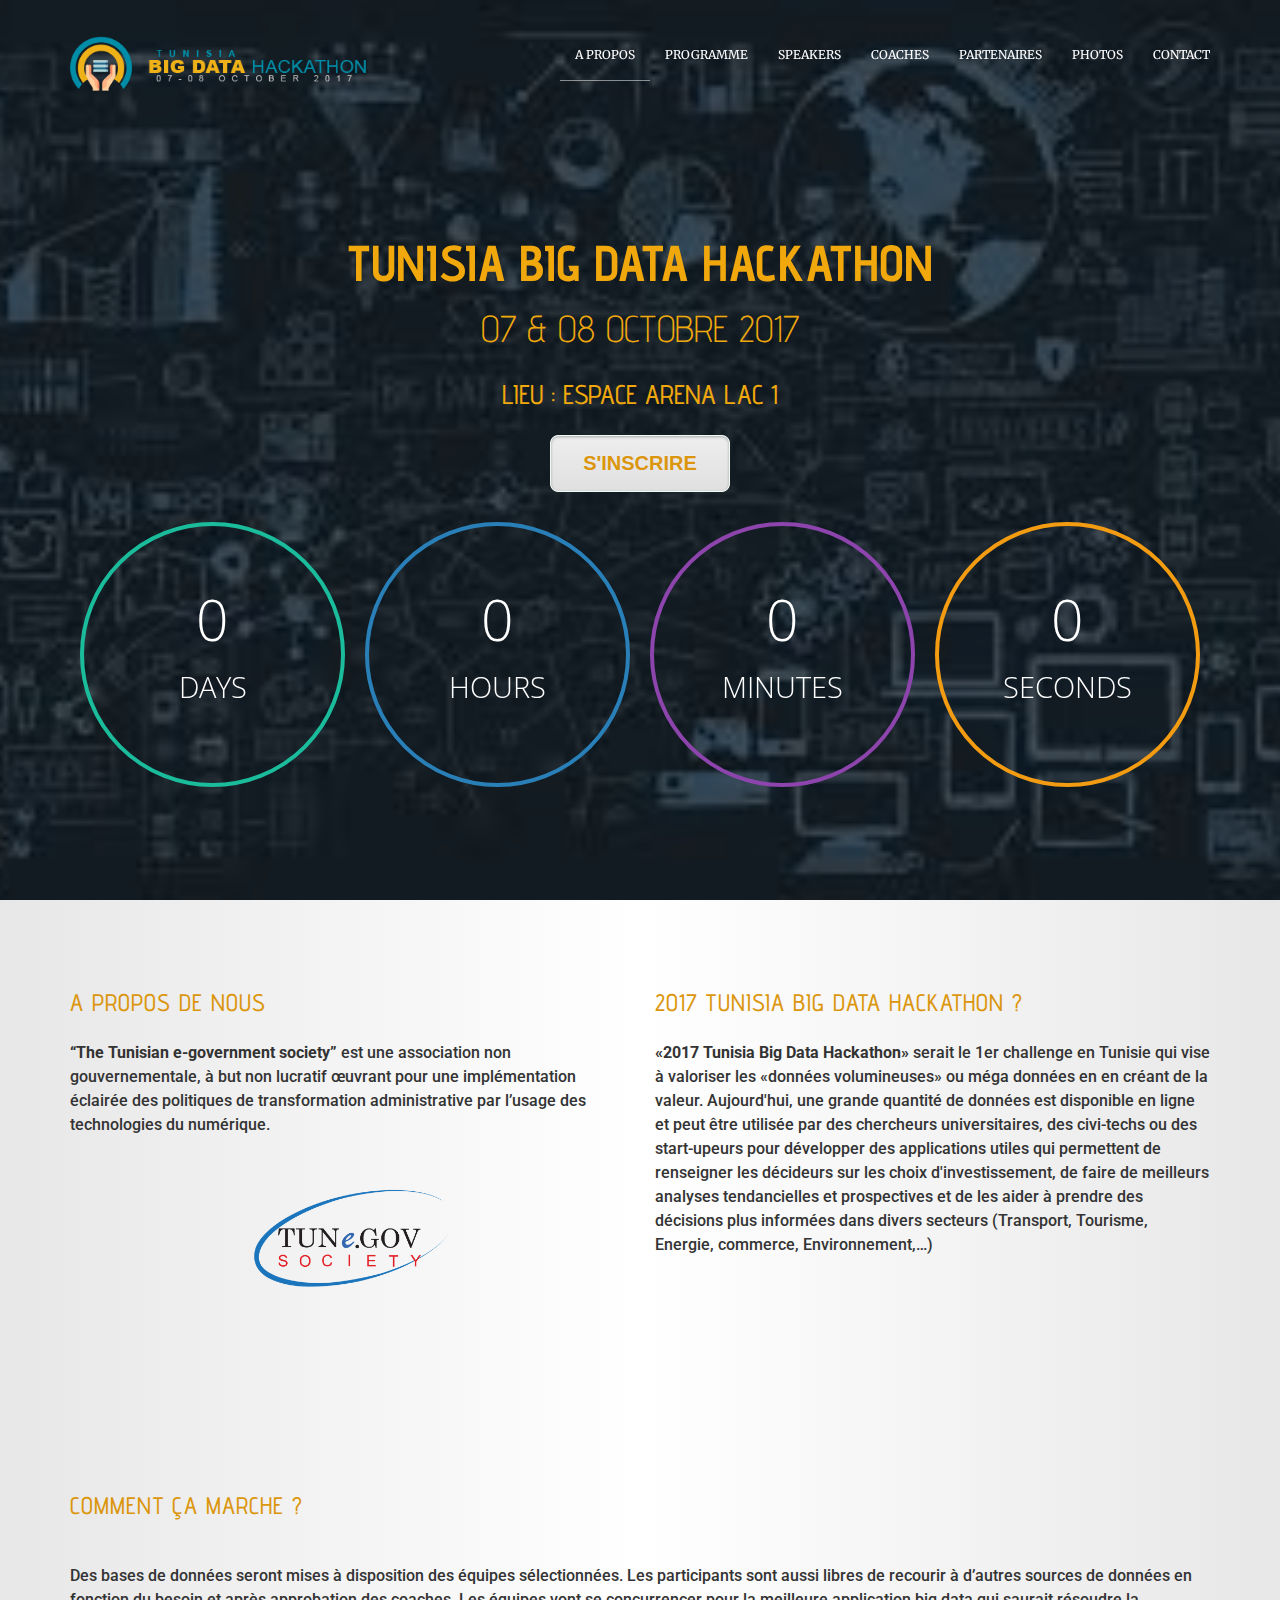
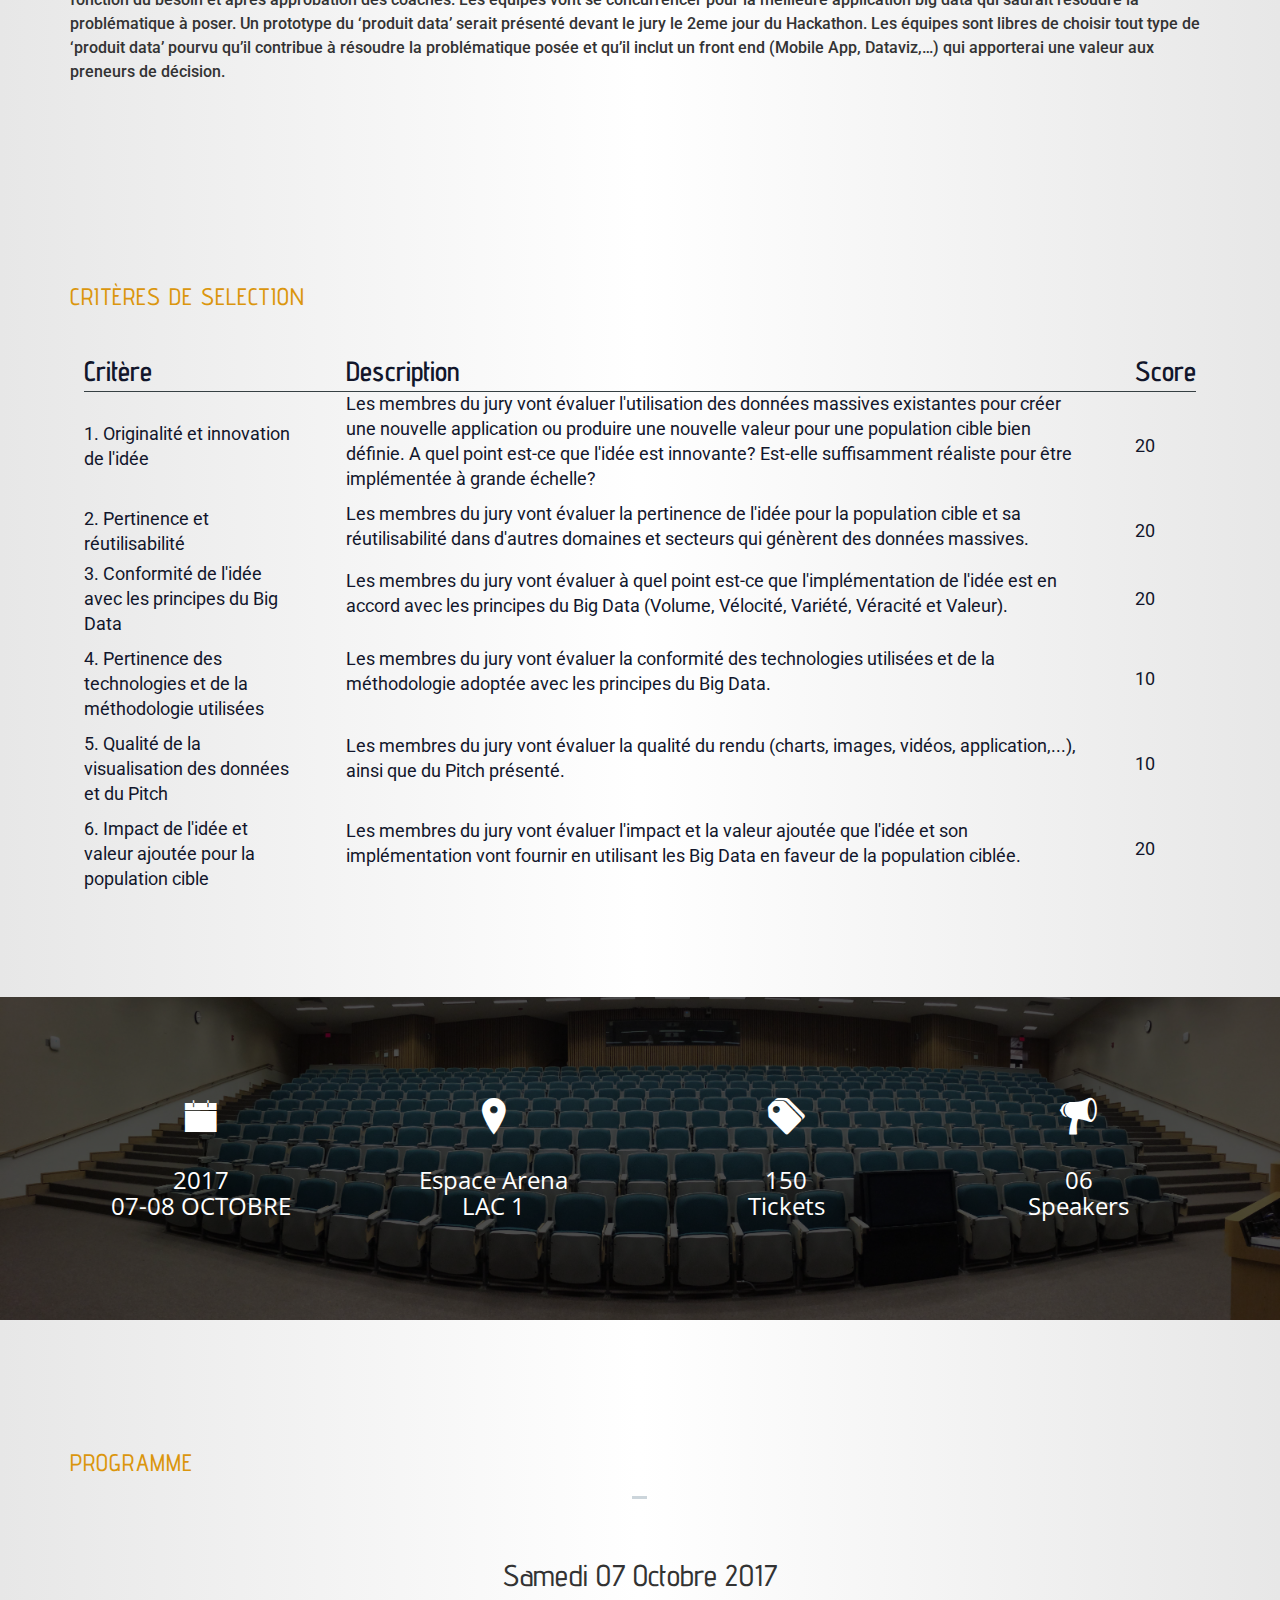
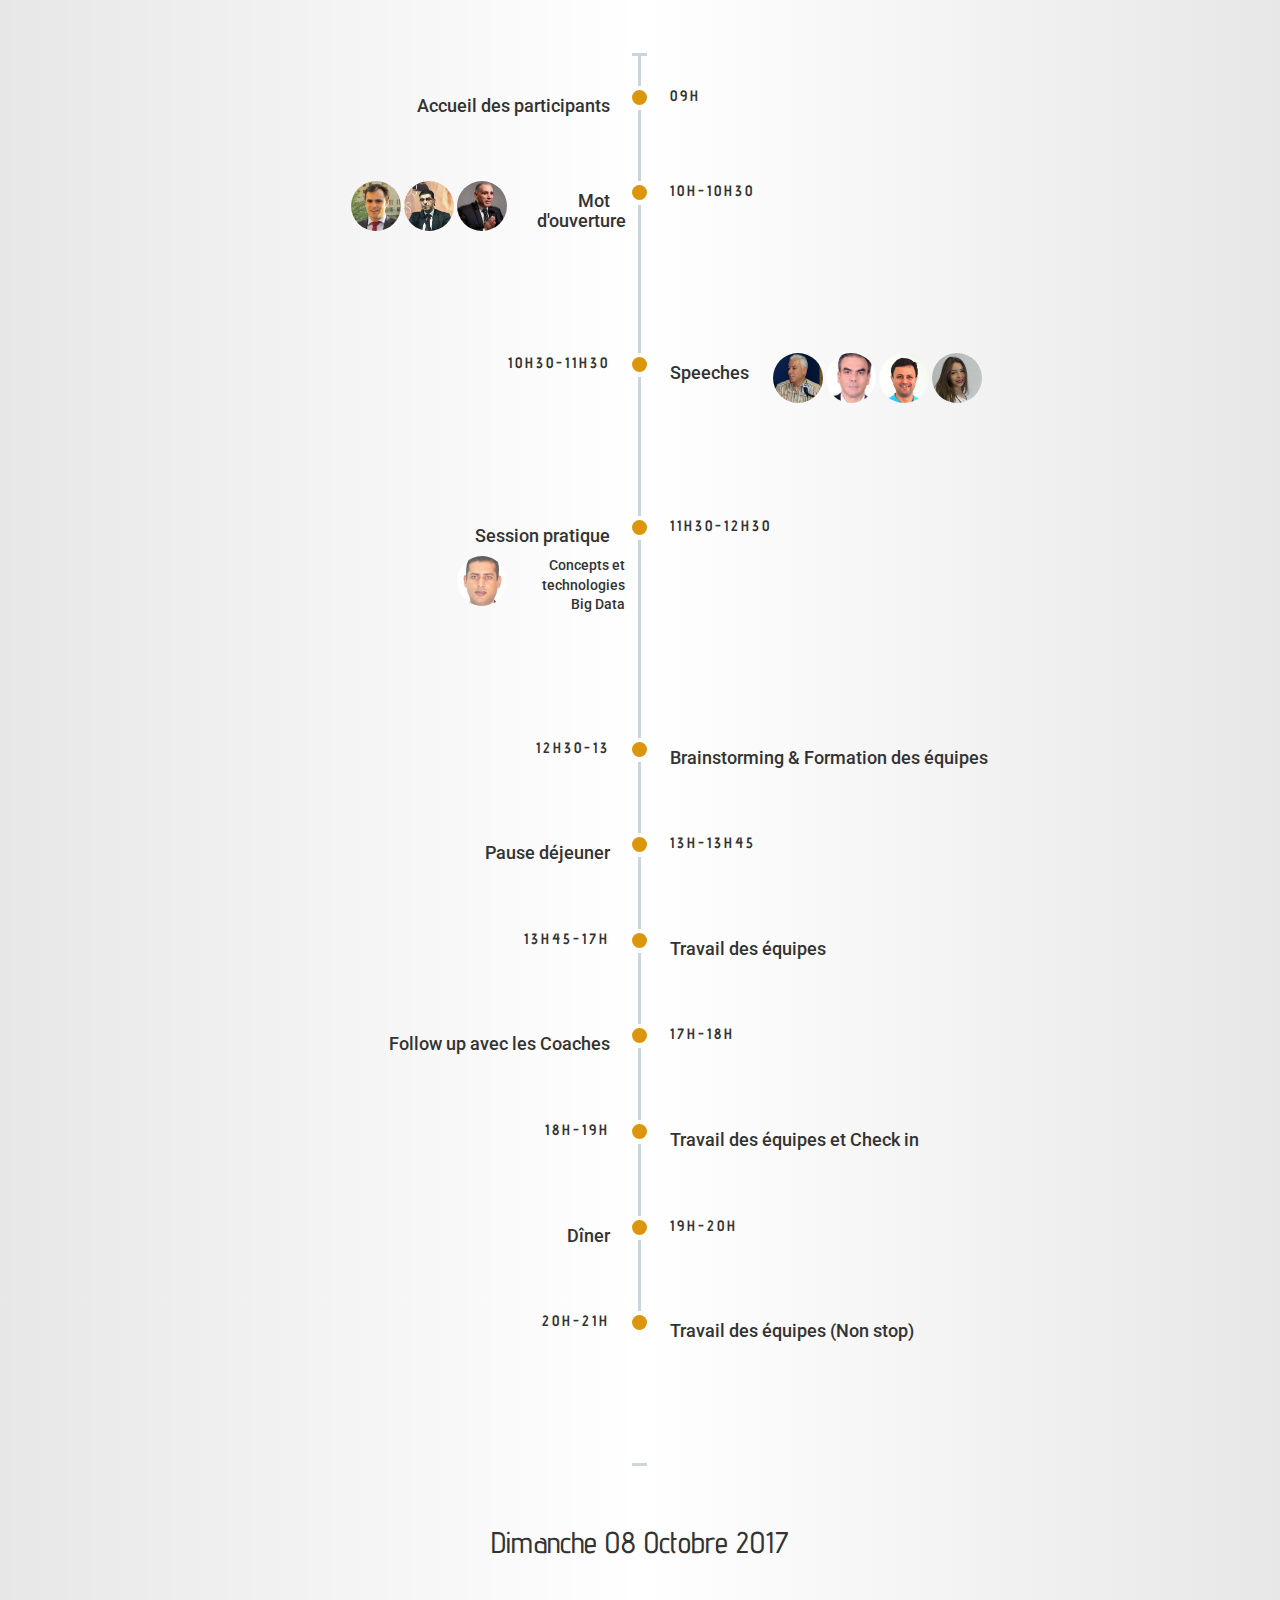
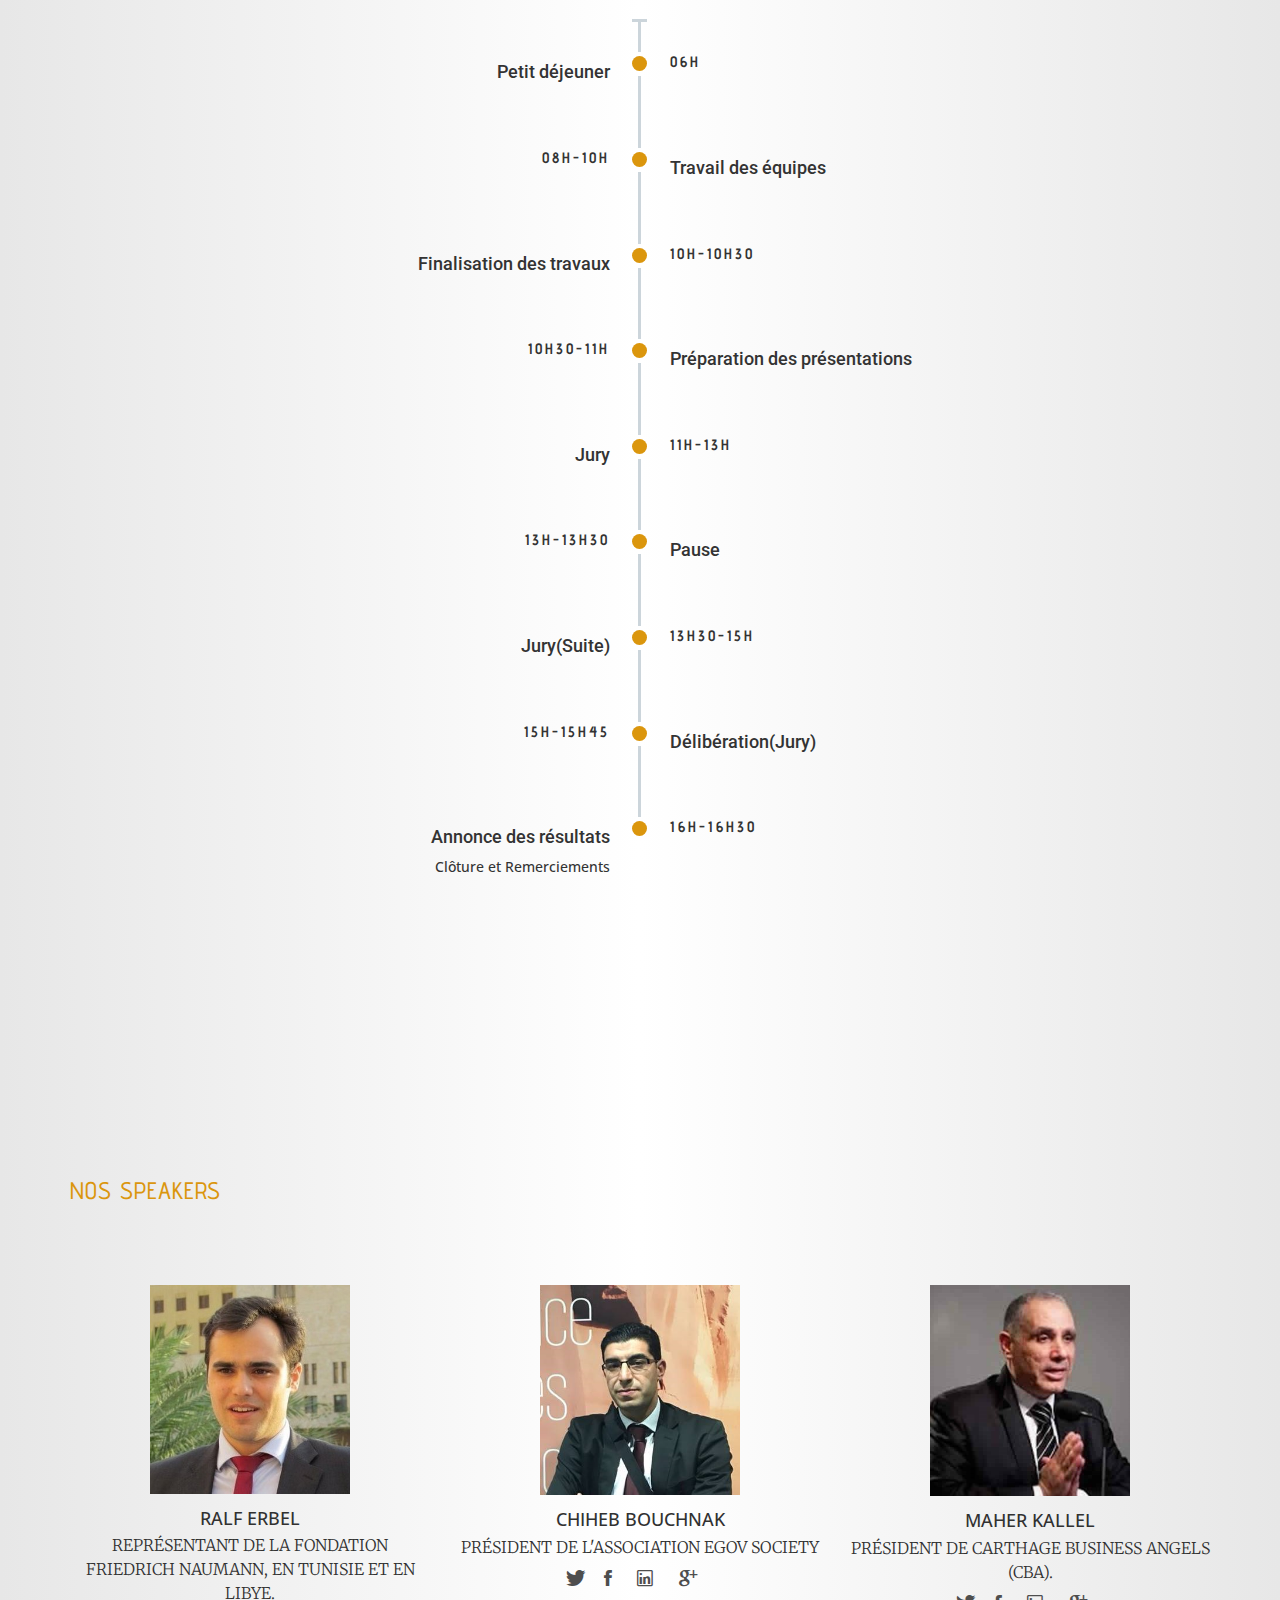
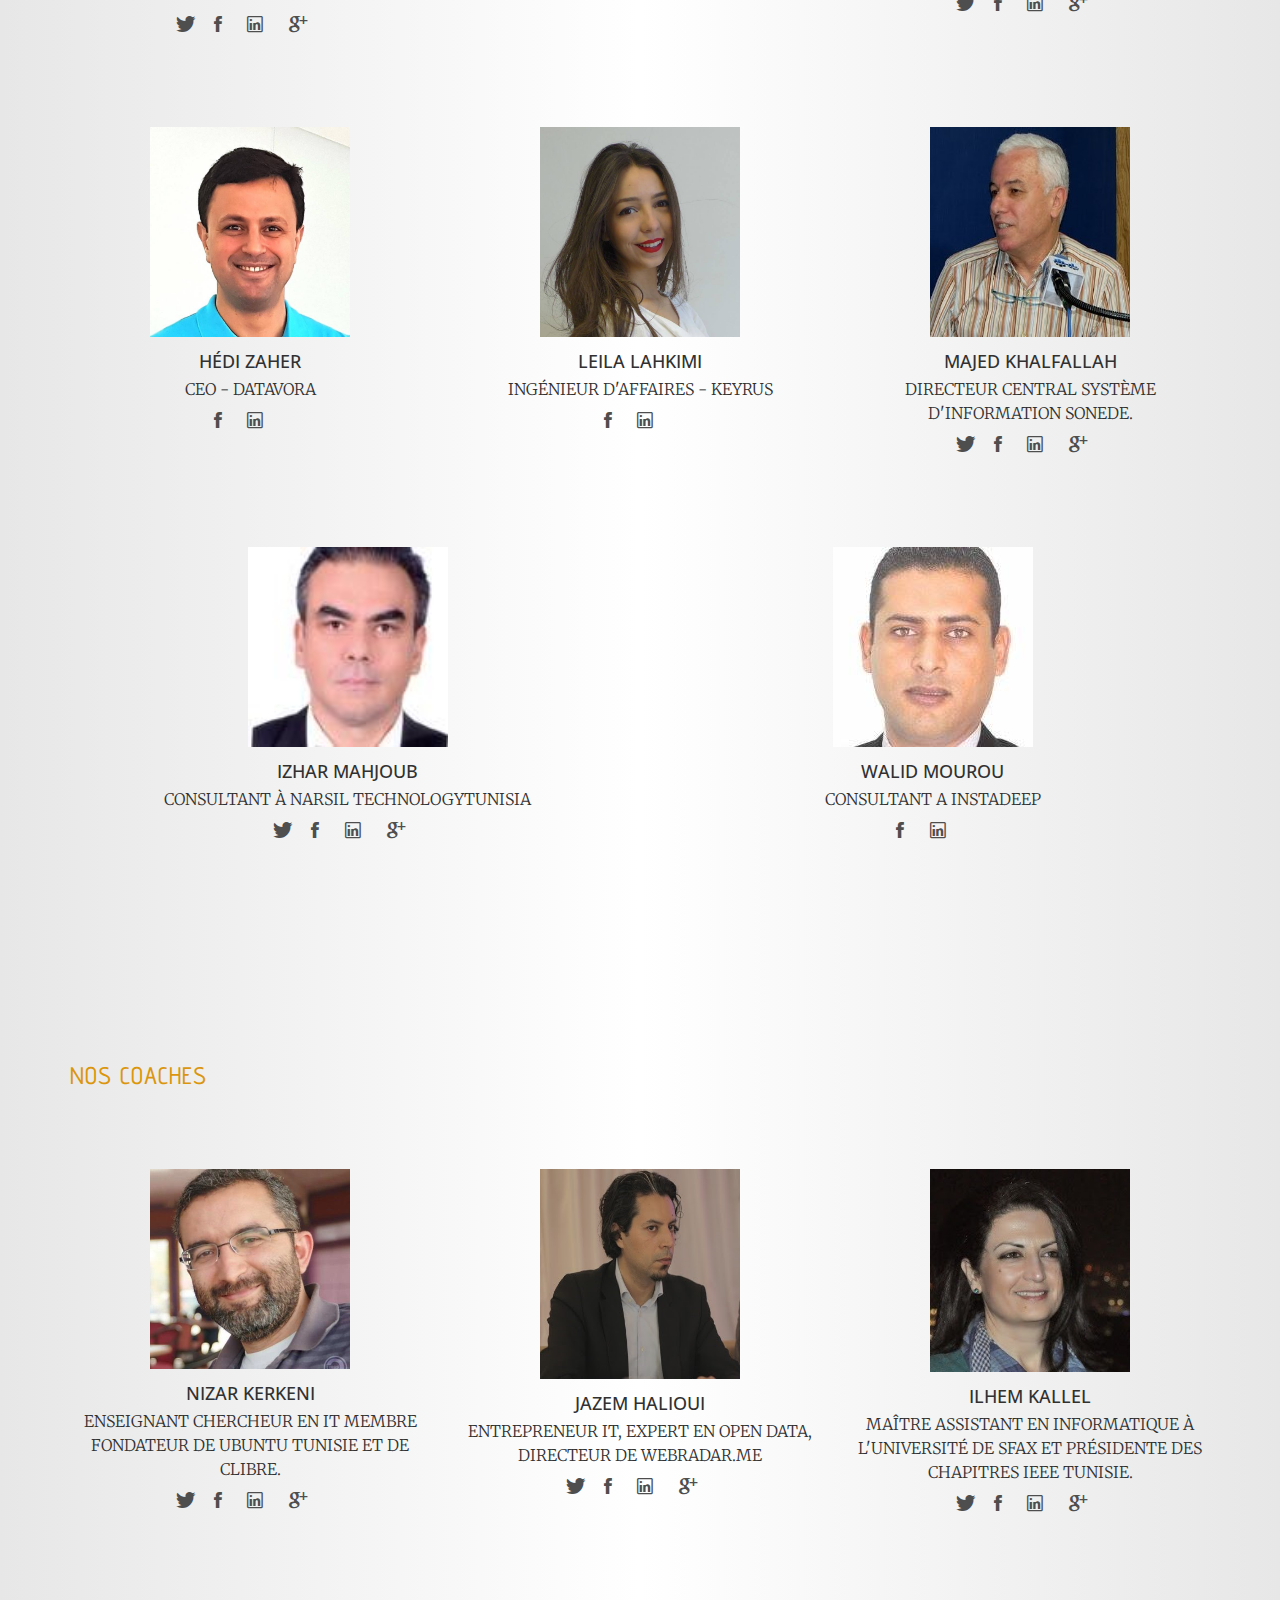
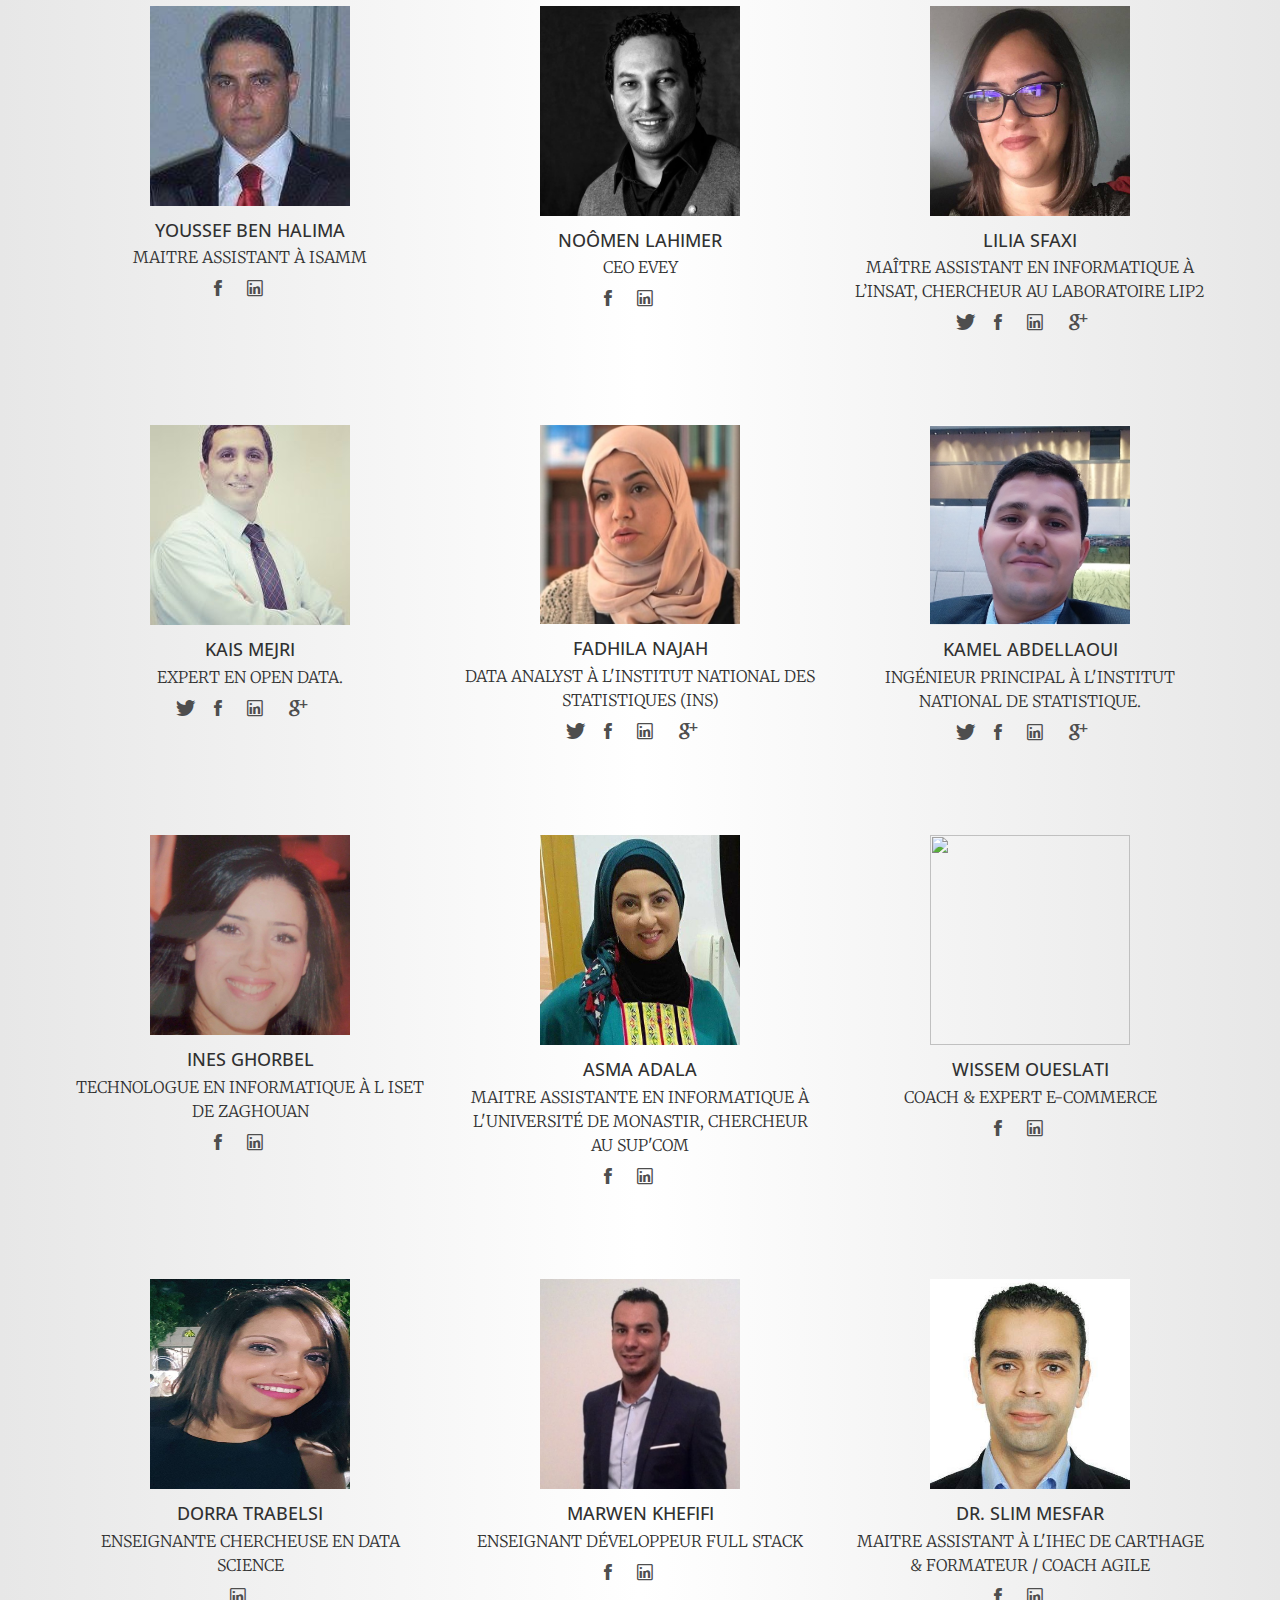
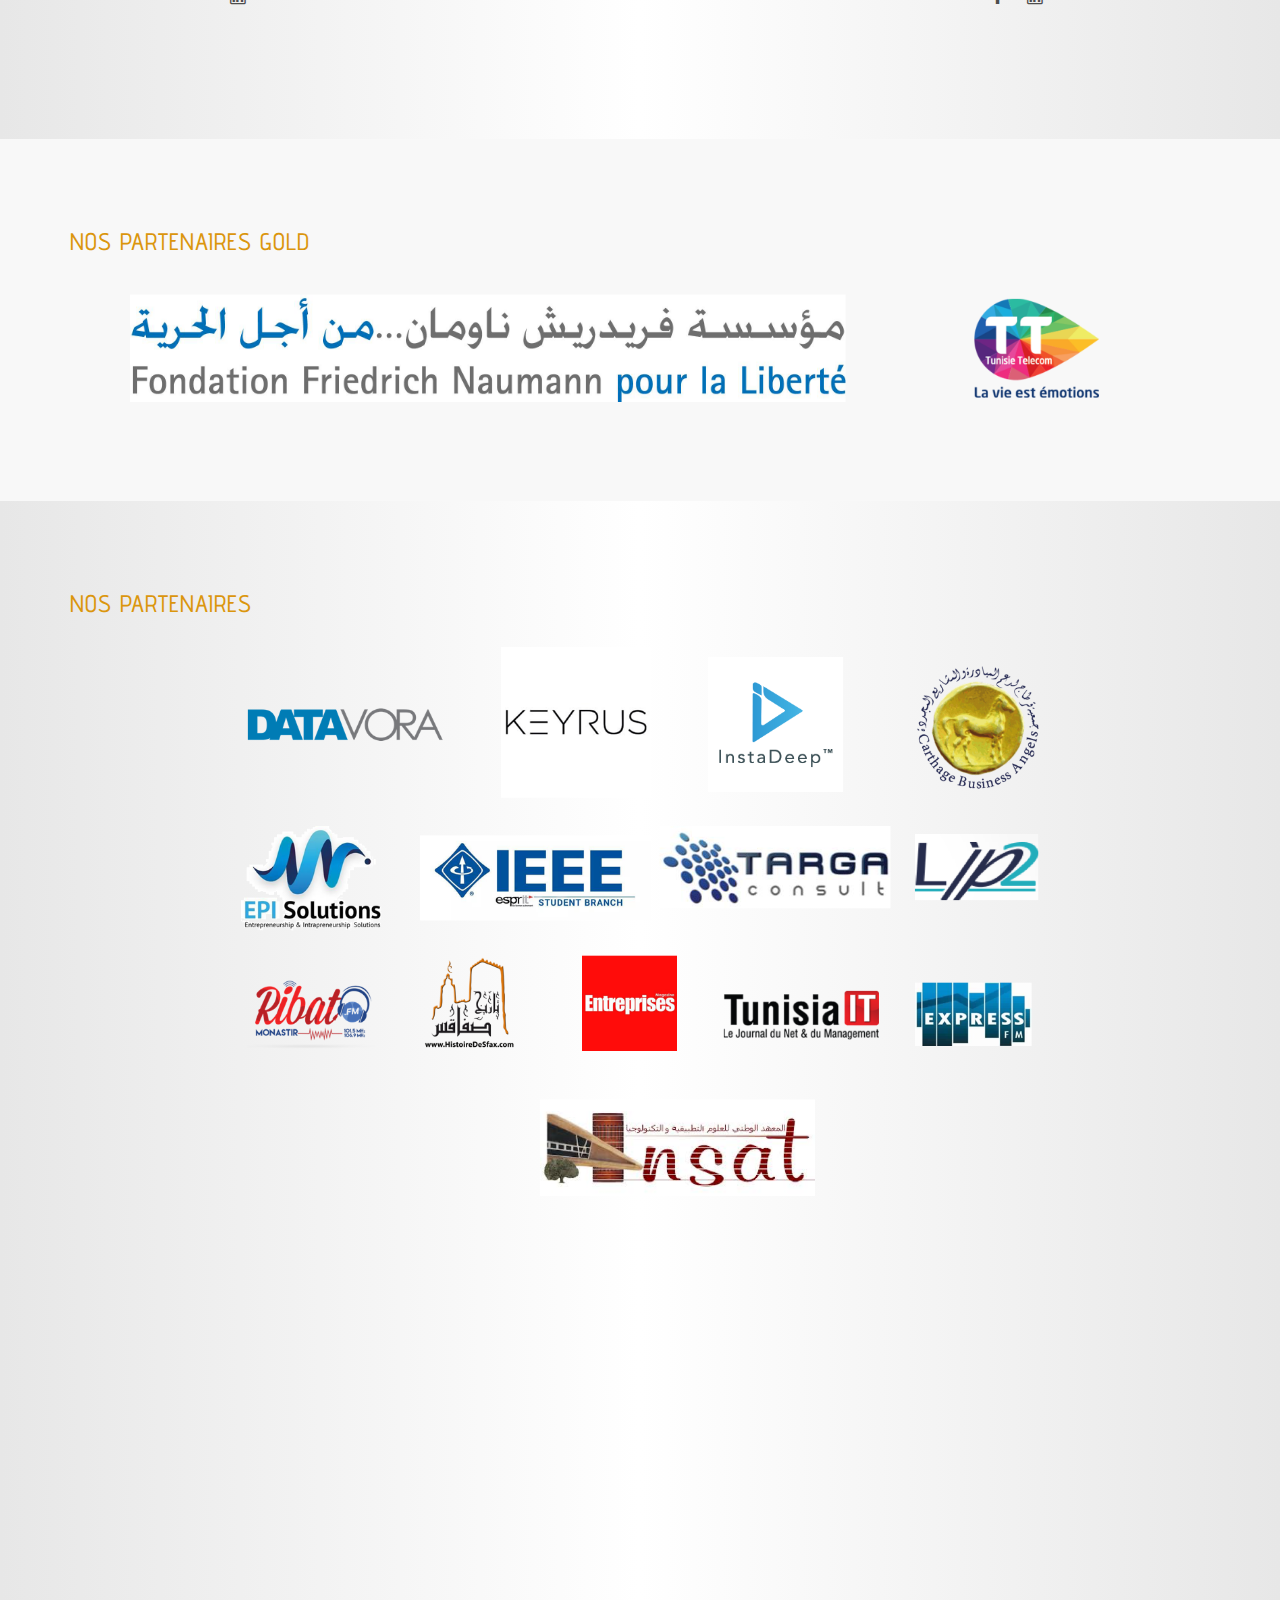
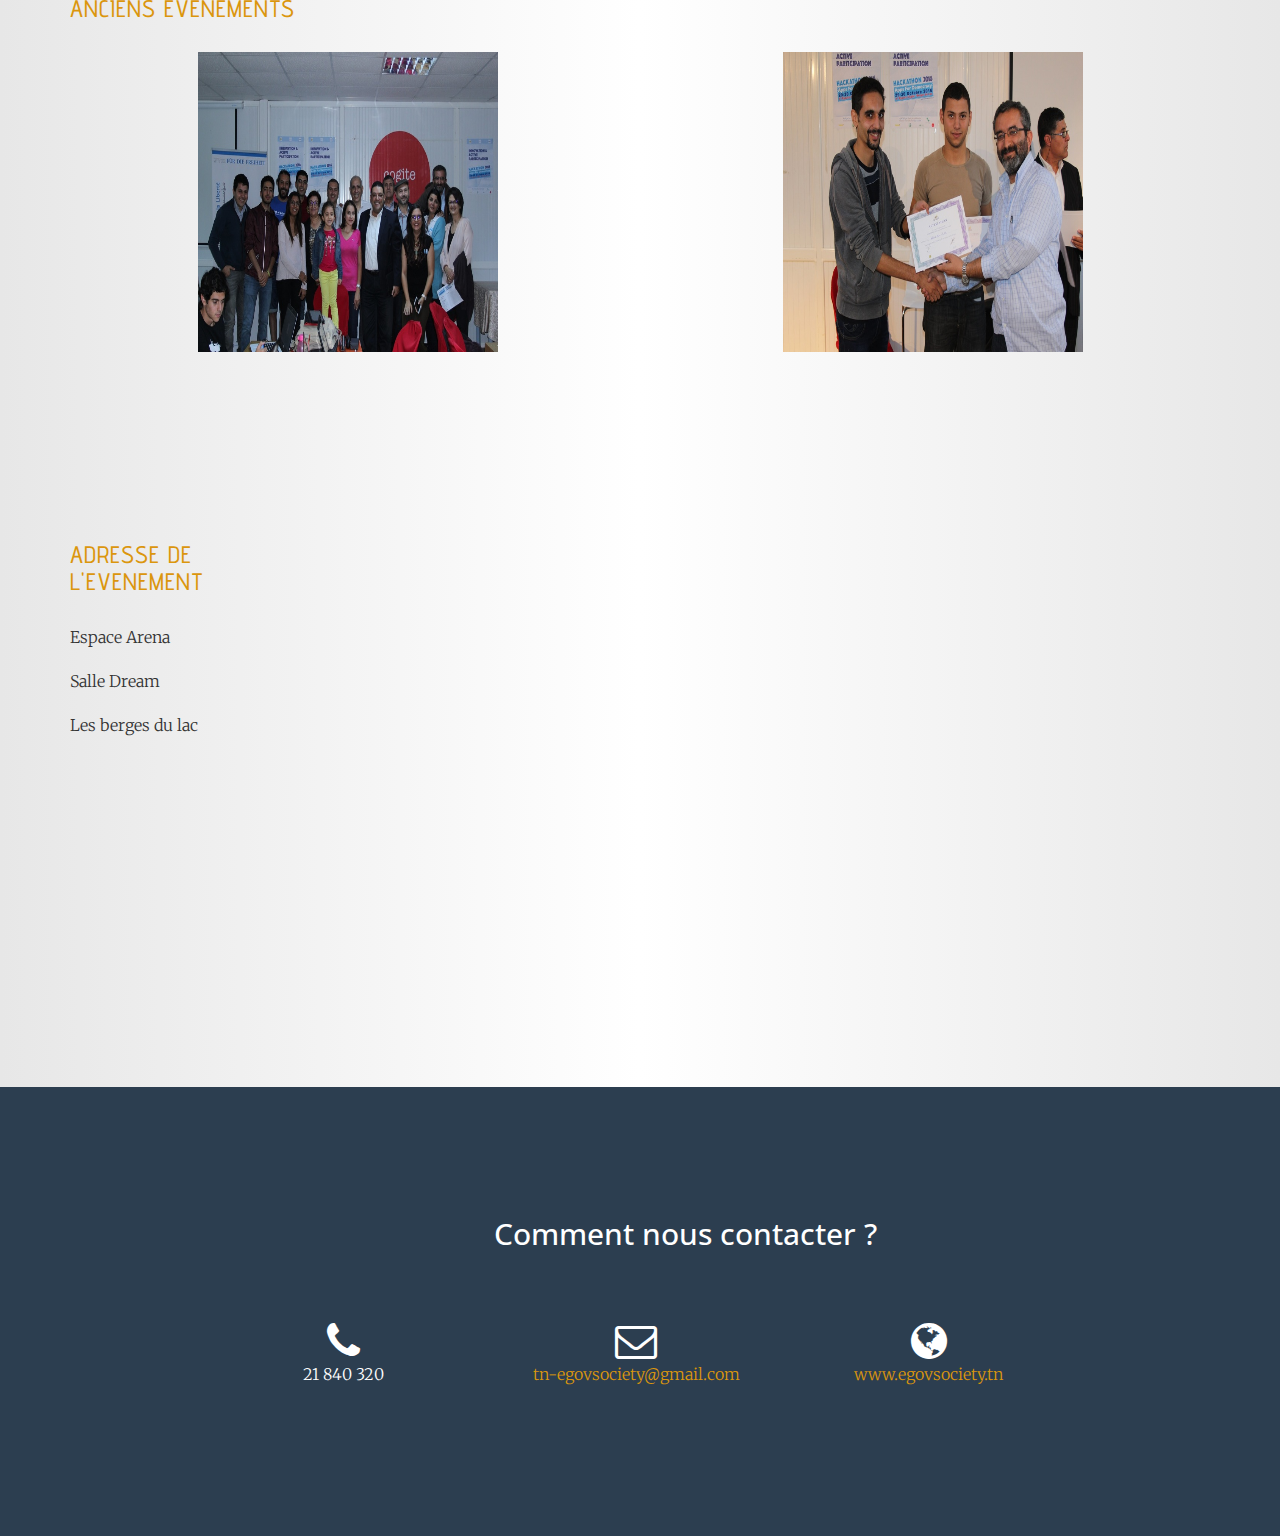
==== commit e36ff7d5: "speakers updated" ====
--- a/index.html
+++ b/index.html
@@ -845,8 +845,10 @@
                         </ul>
                     </div>
                 </div>
-
-                <div class="col-md-4">
+                </div>
+                <div class="row">
+
+                <div class="col-md-6">
 
                     <div class="speaker">
 
@@ -867,12 +869,13 @@
 
                     </div>
                 </div>
-                </div>
-                <div class="row">
-
-                                <div class = "col-md-4"></div>
-
-                                <div class="col-md-4">
+                
+               
+               
+
+                               
+
+               <div class="col-md-6">
 
                     <div class="speaker">
 
@@ -891,10 +894,11 @@
 
                     </div>
                 </div>
+                </div>
                                 
-                                <div class = "col-md-4"></div>
-
-                </div>
+                              
+
+          
 
         </div>
     </section>
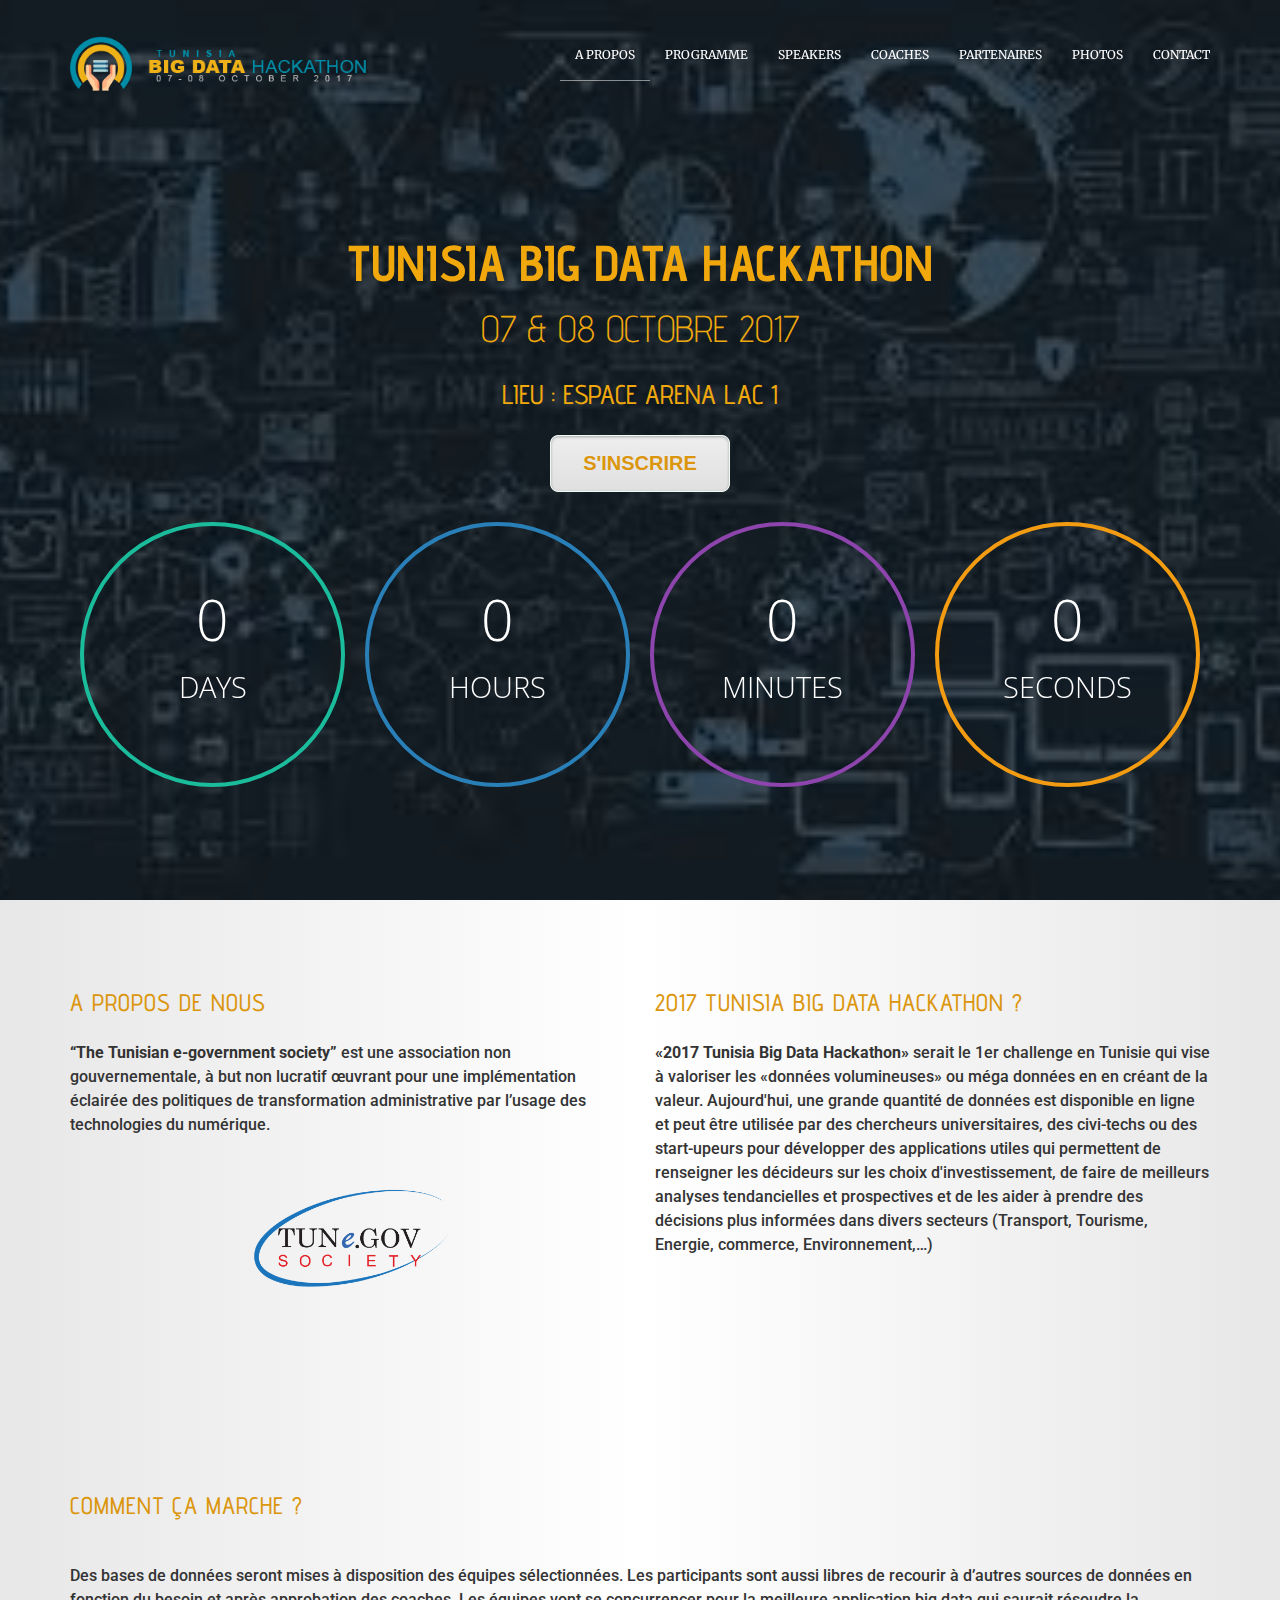
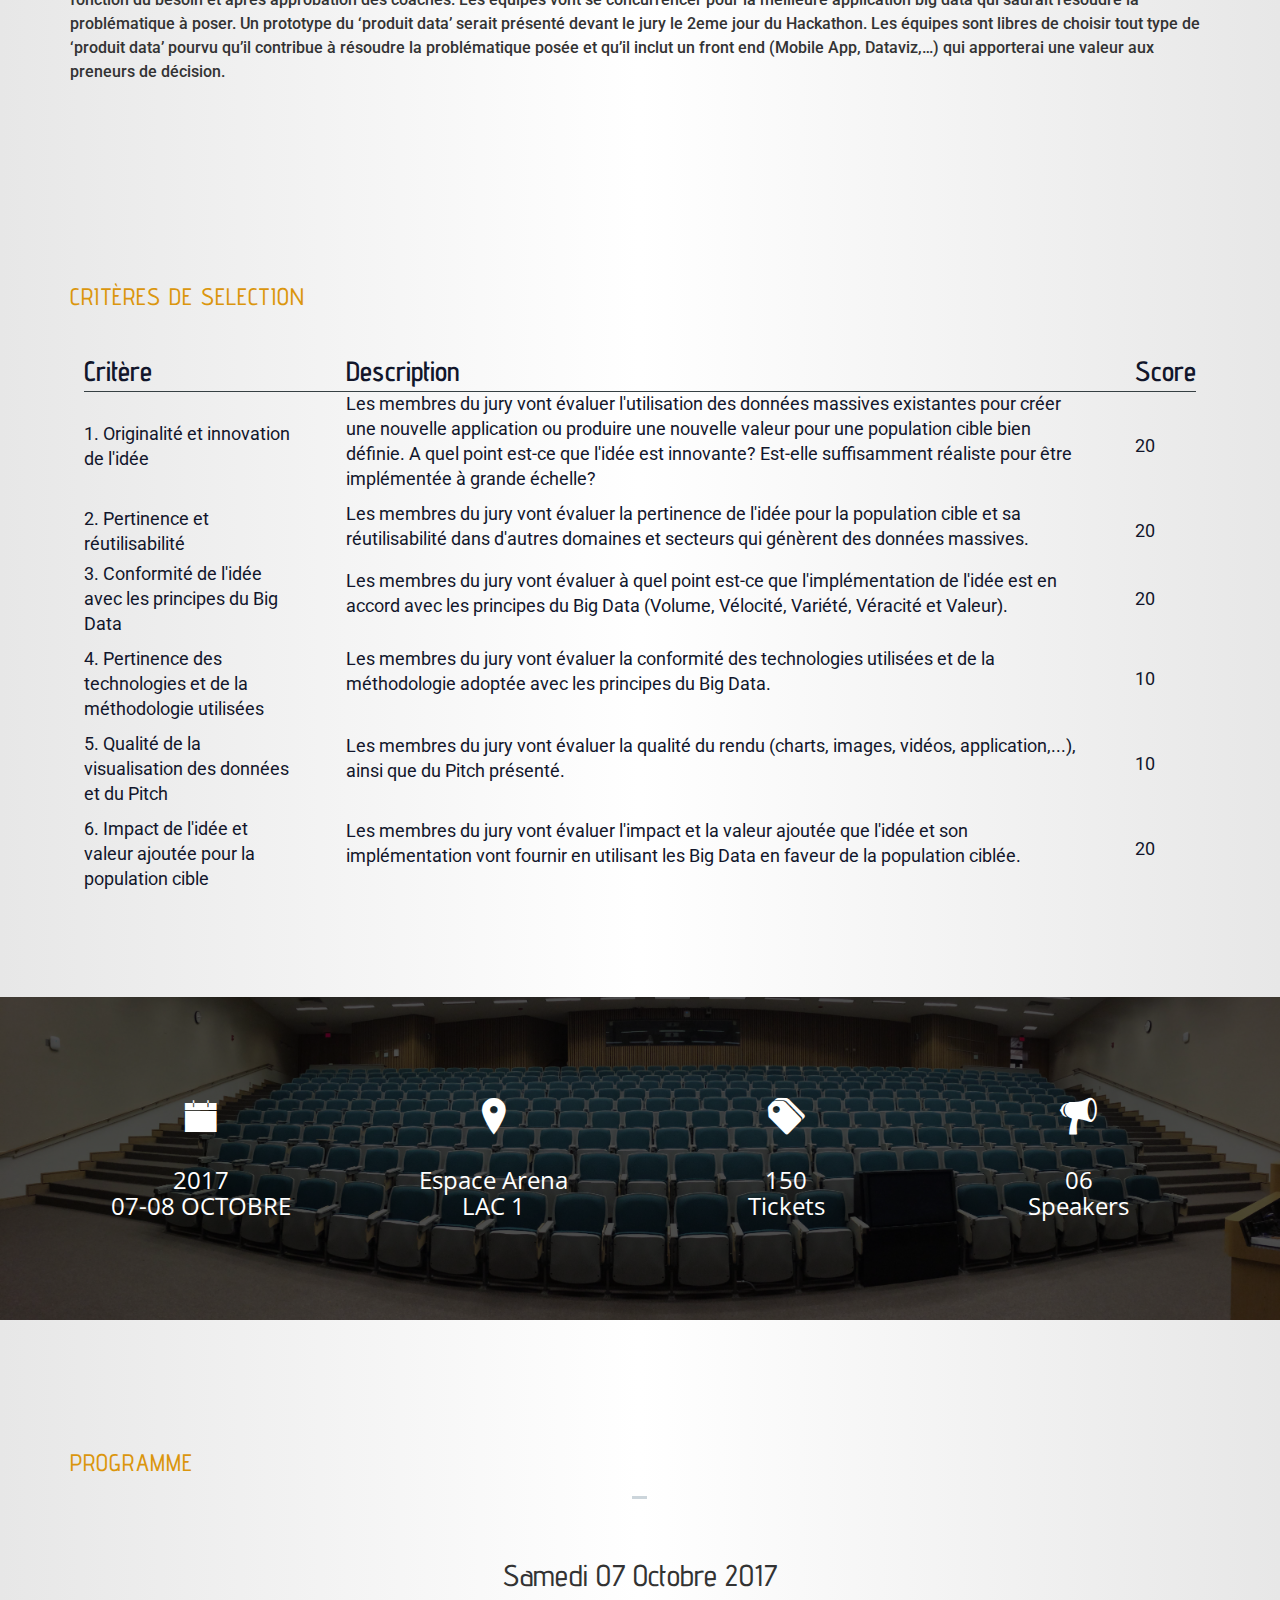
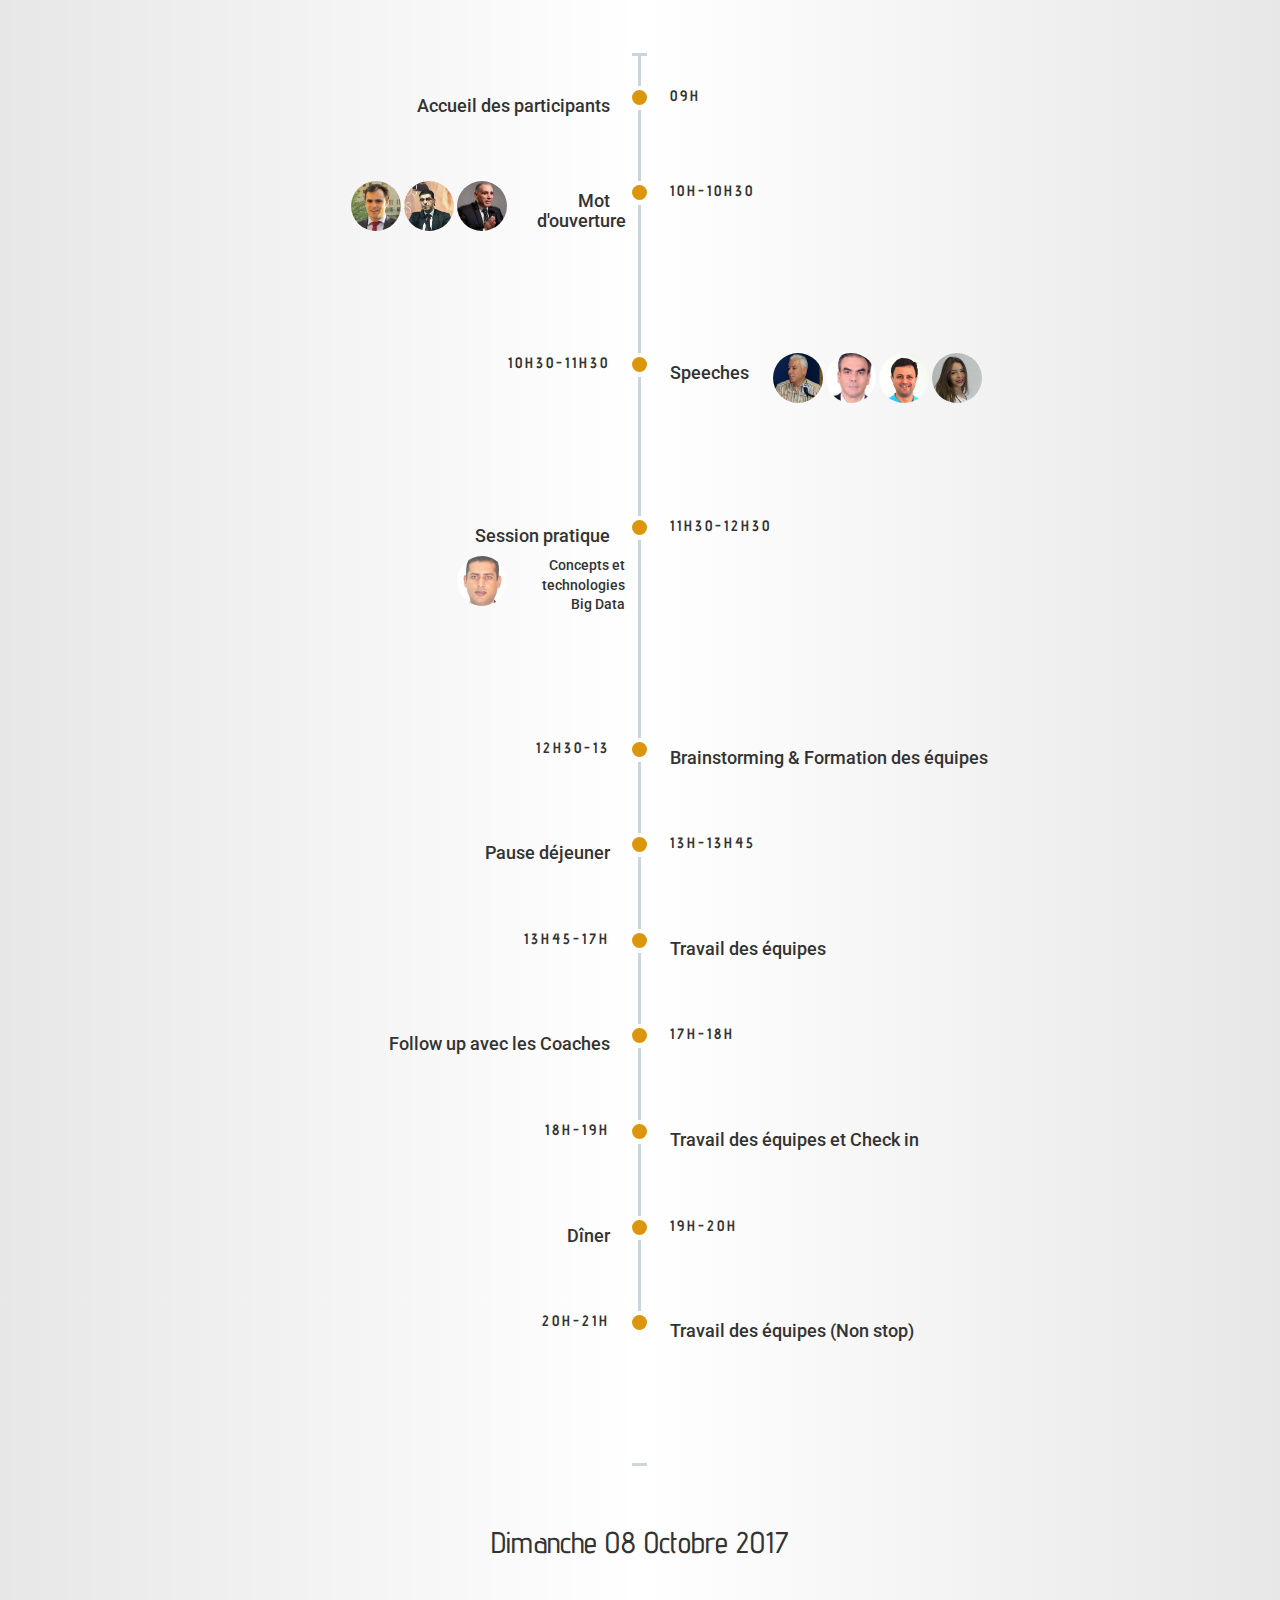
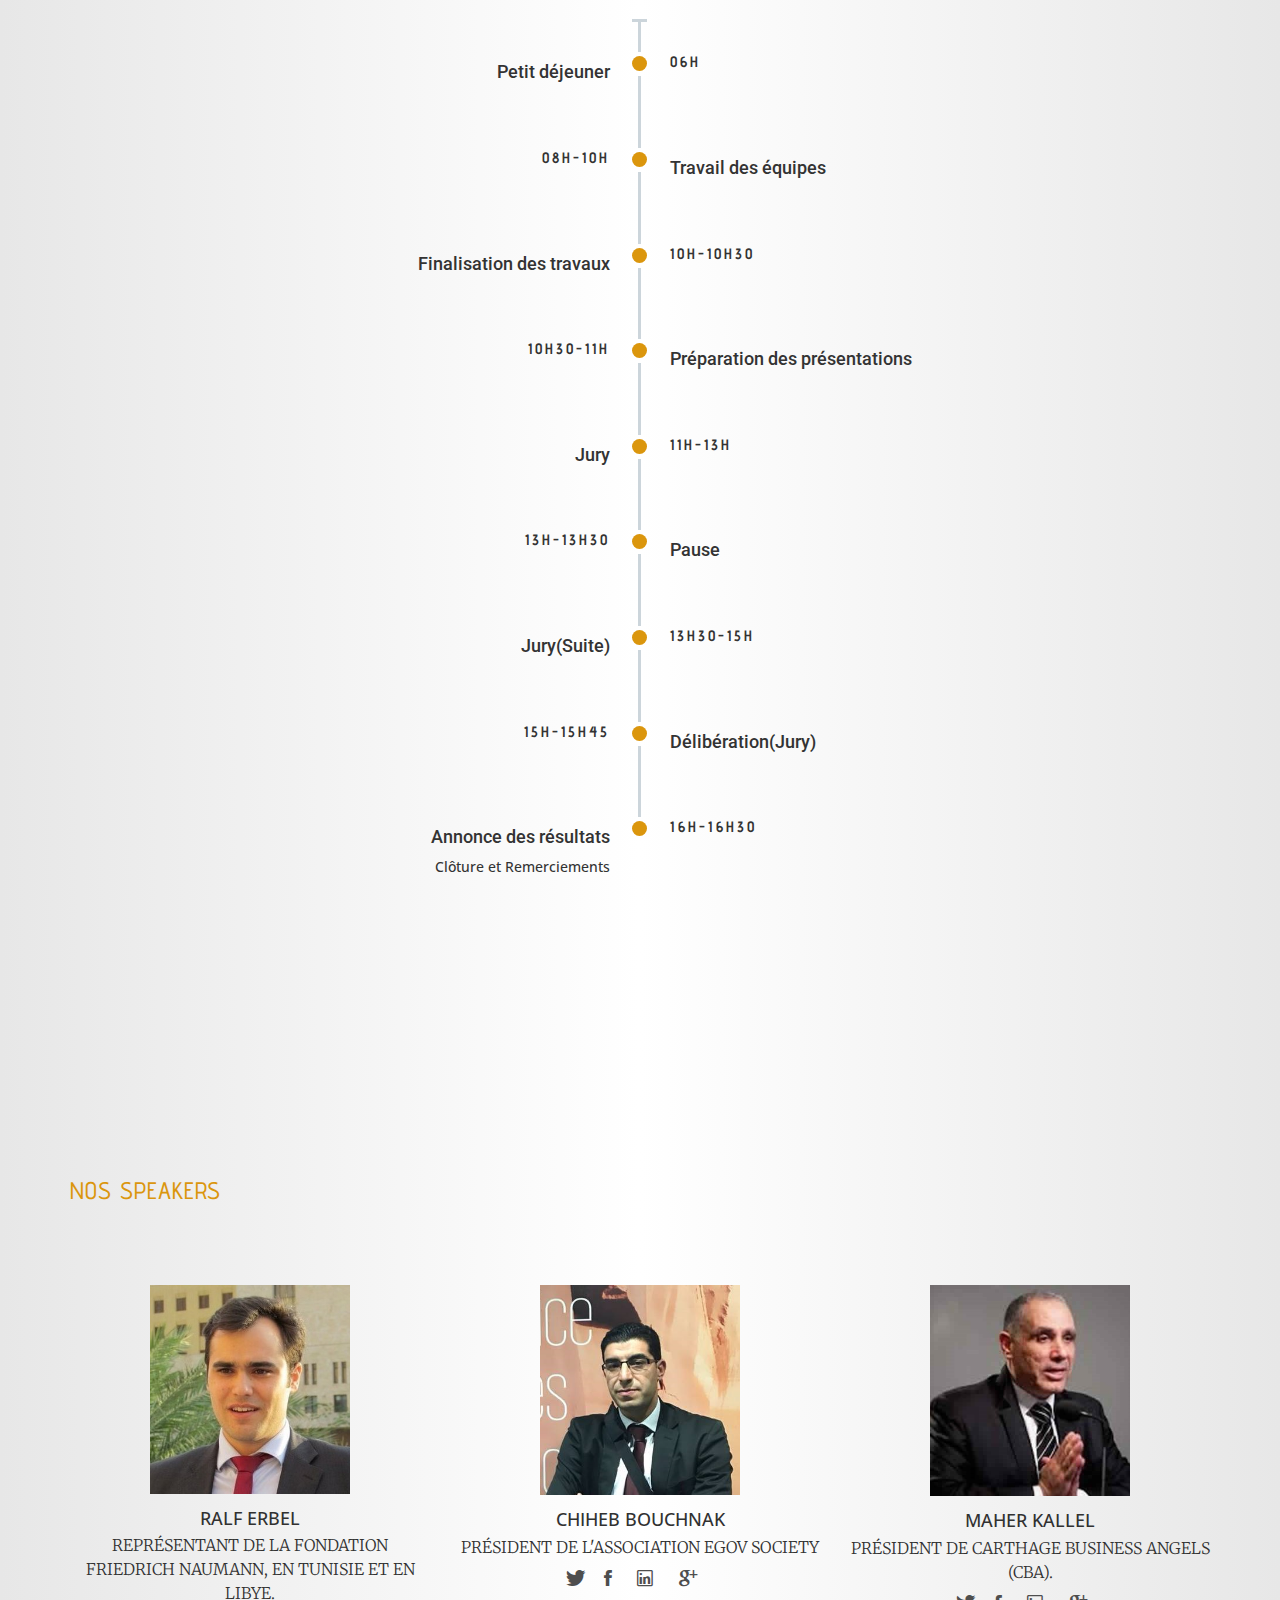
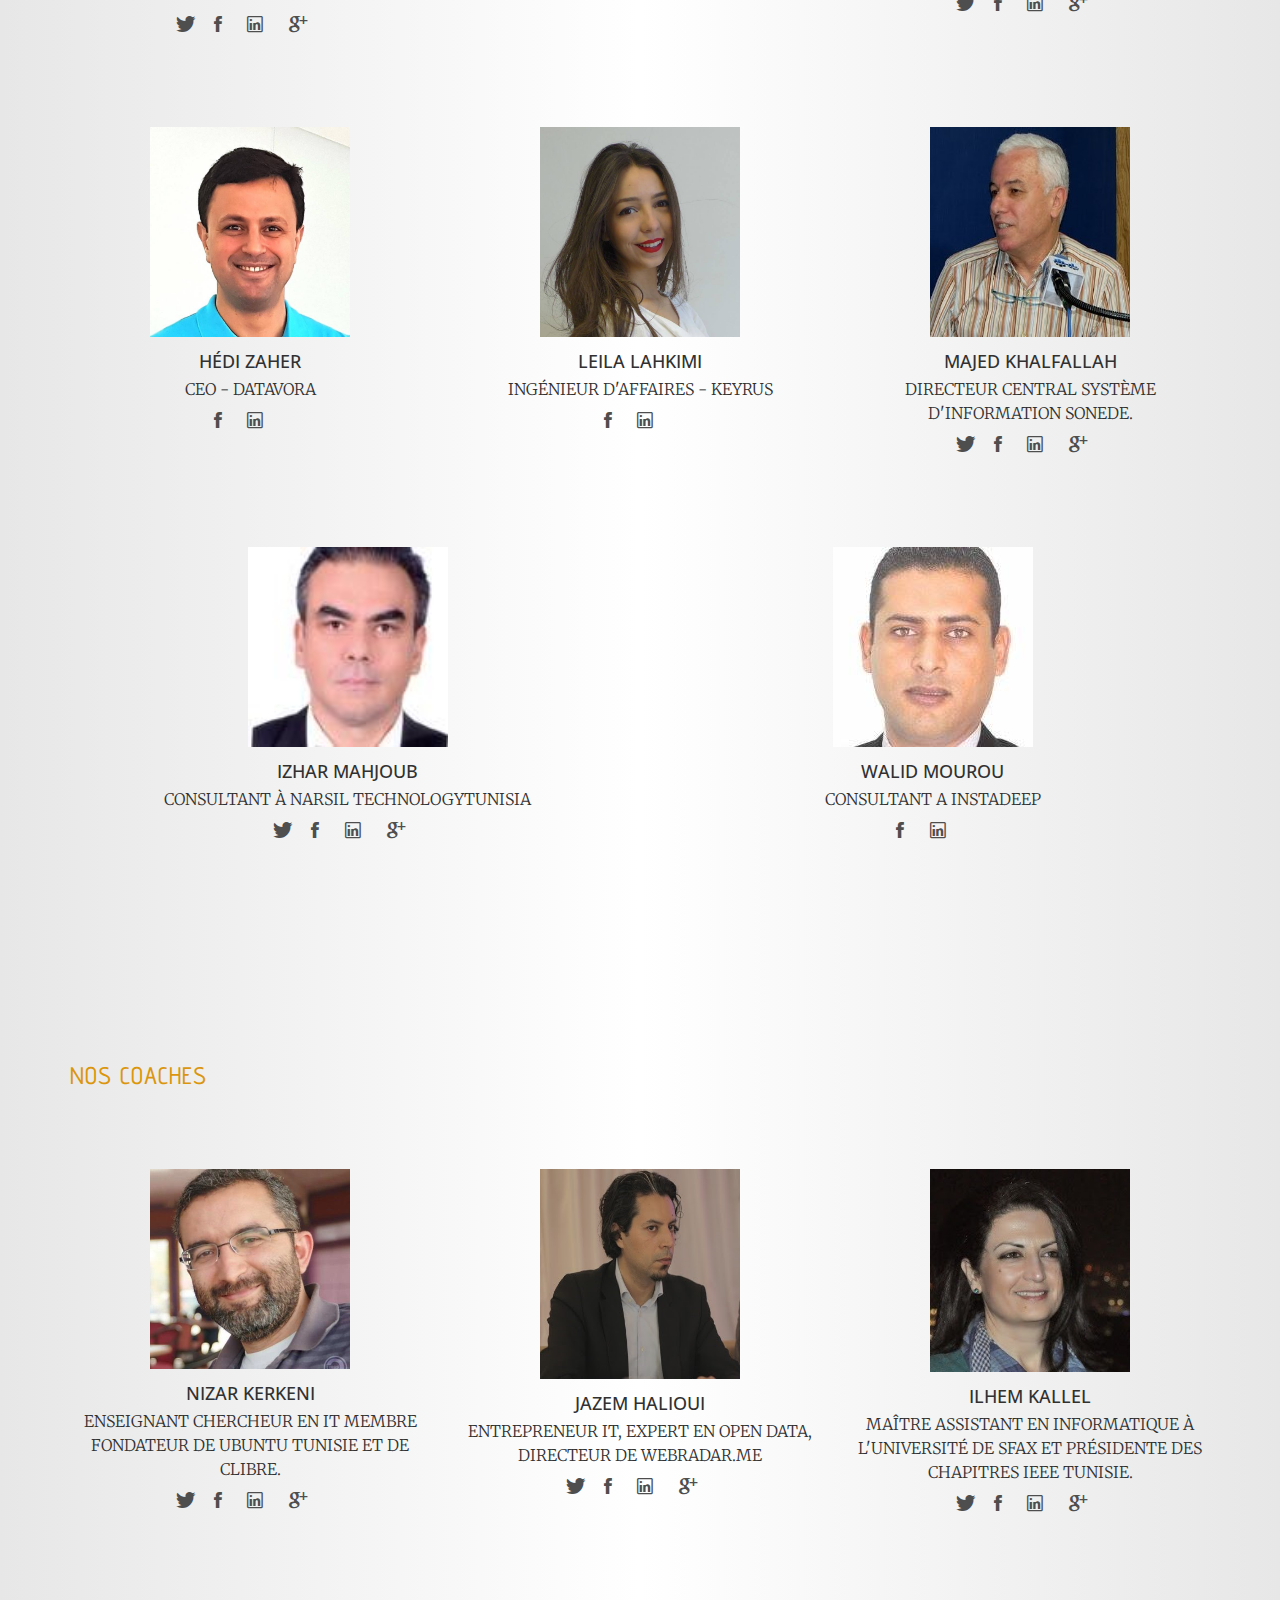
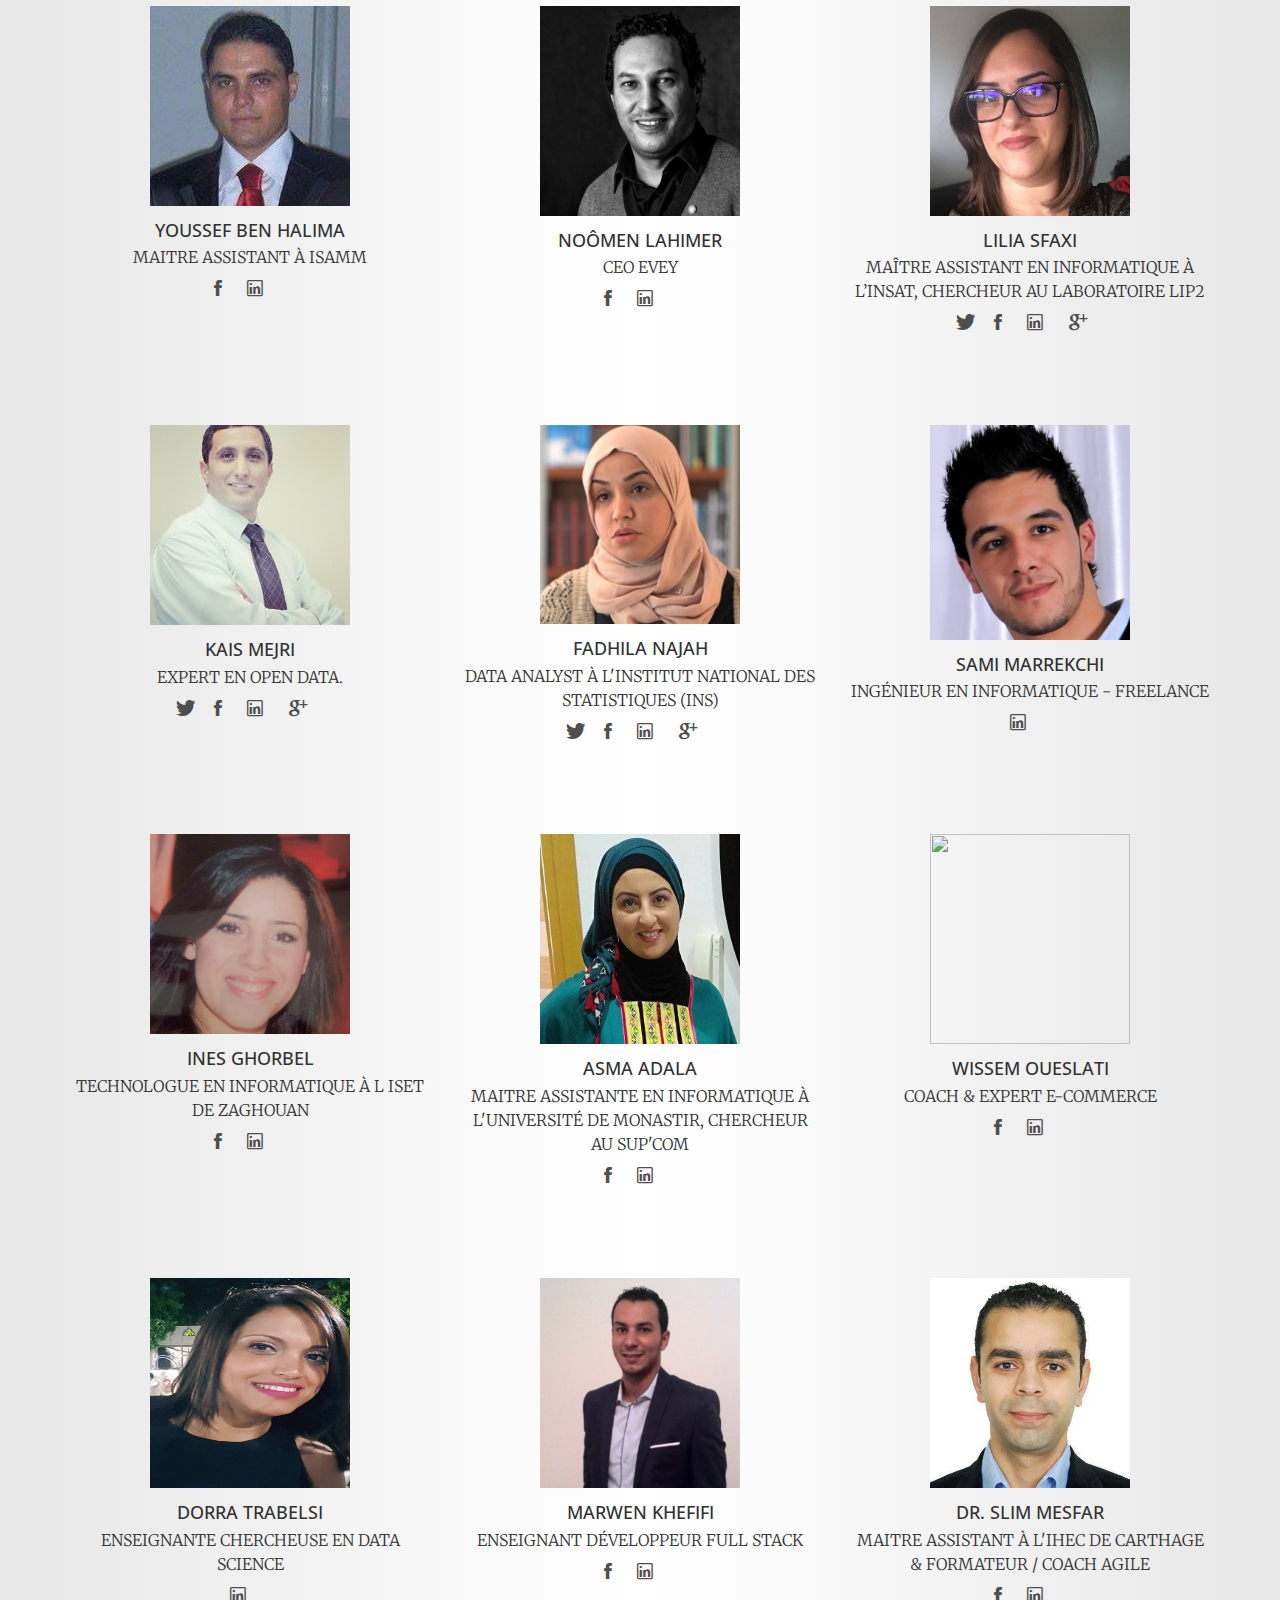
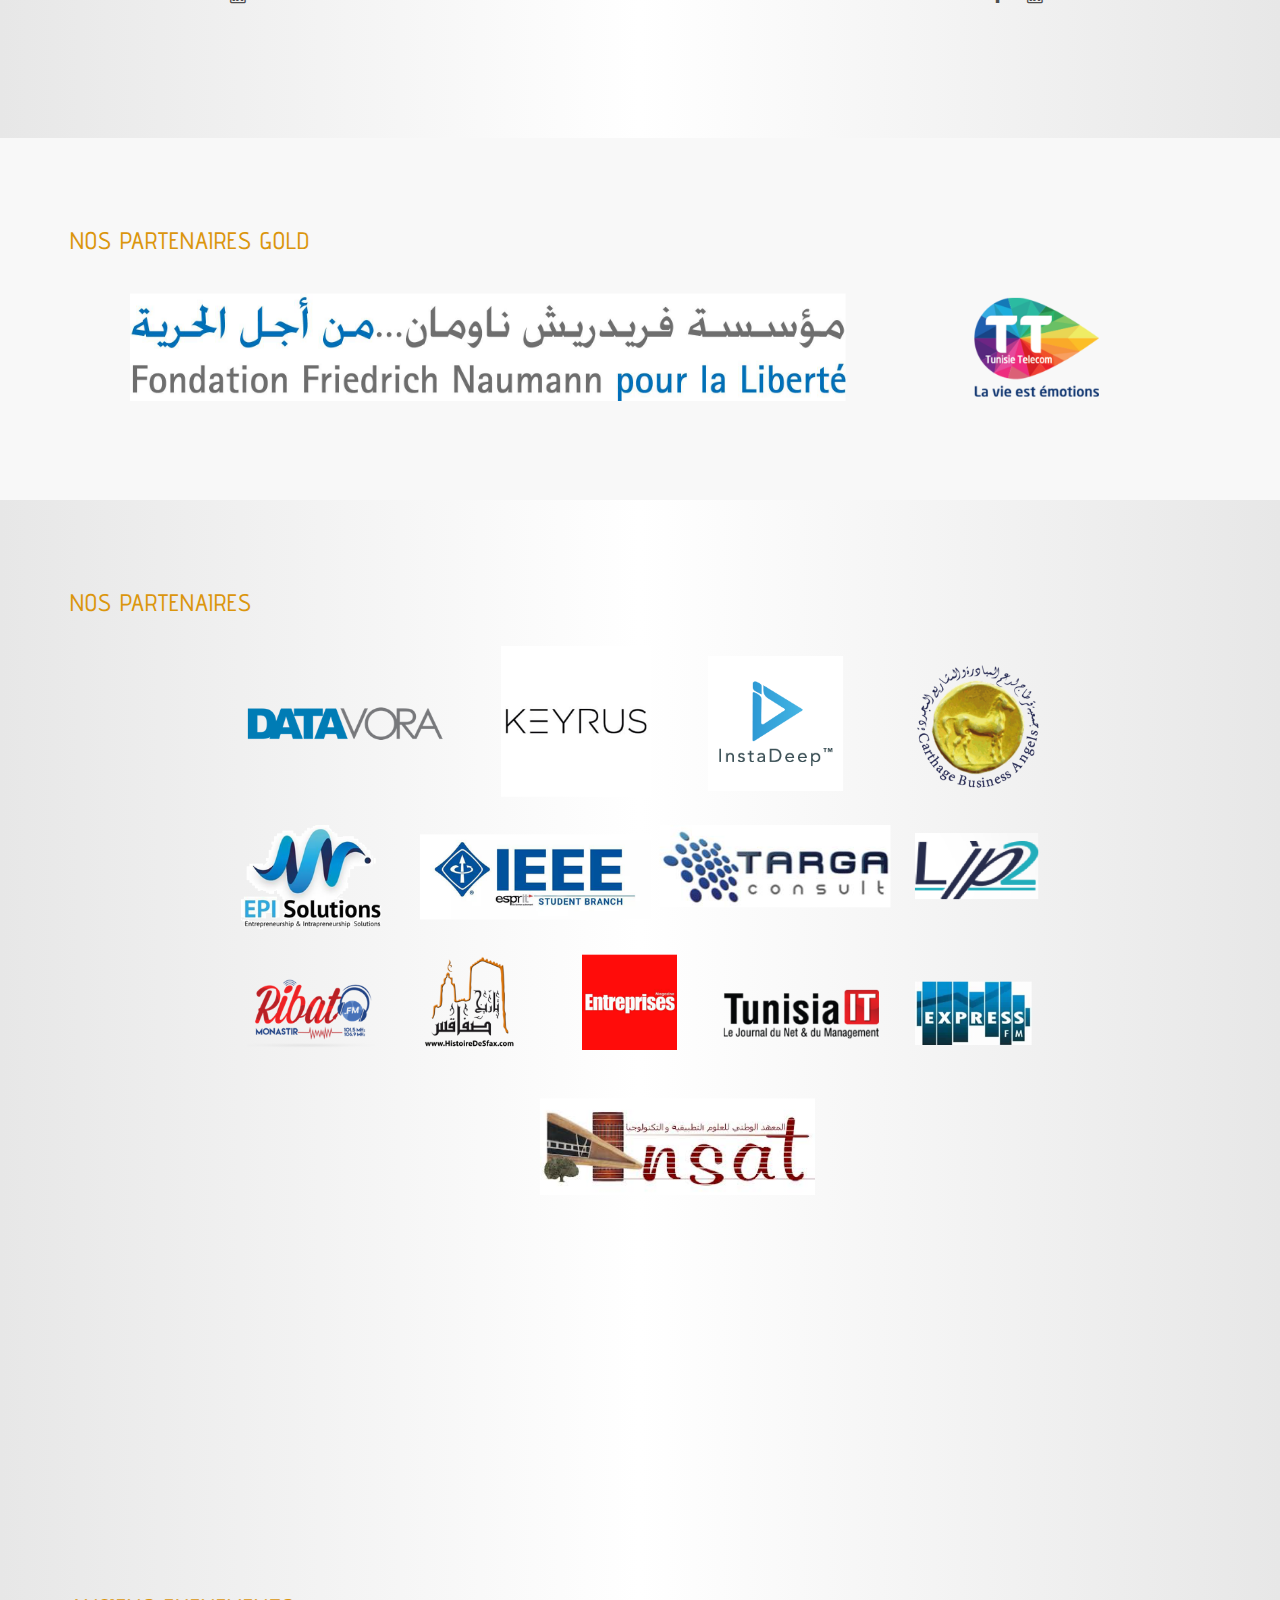
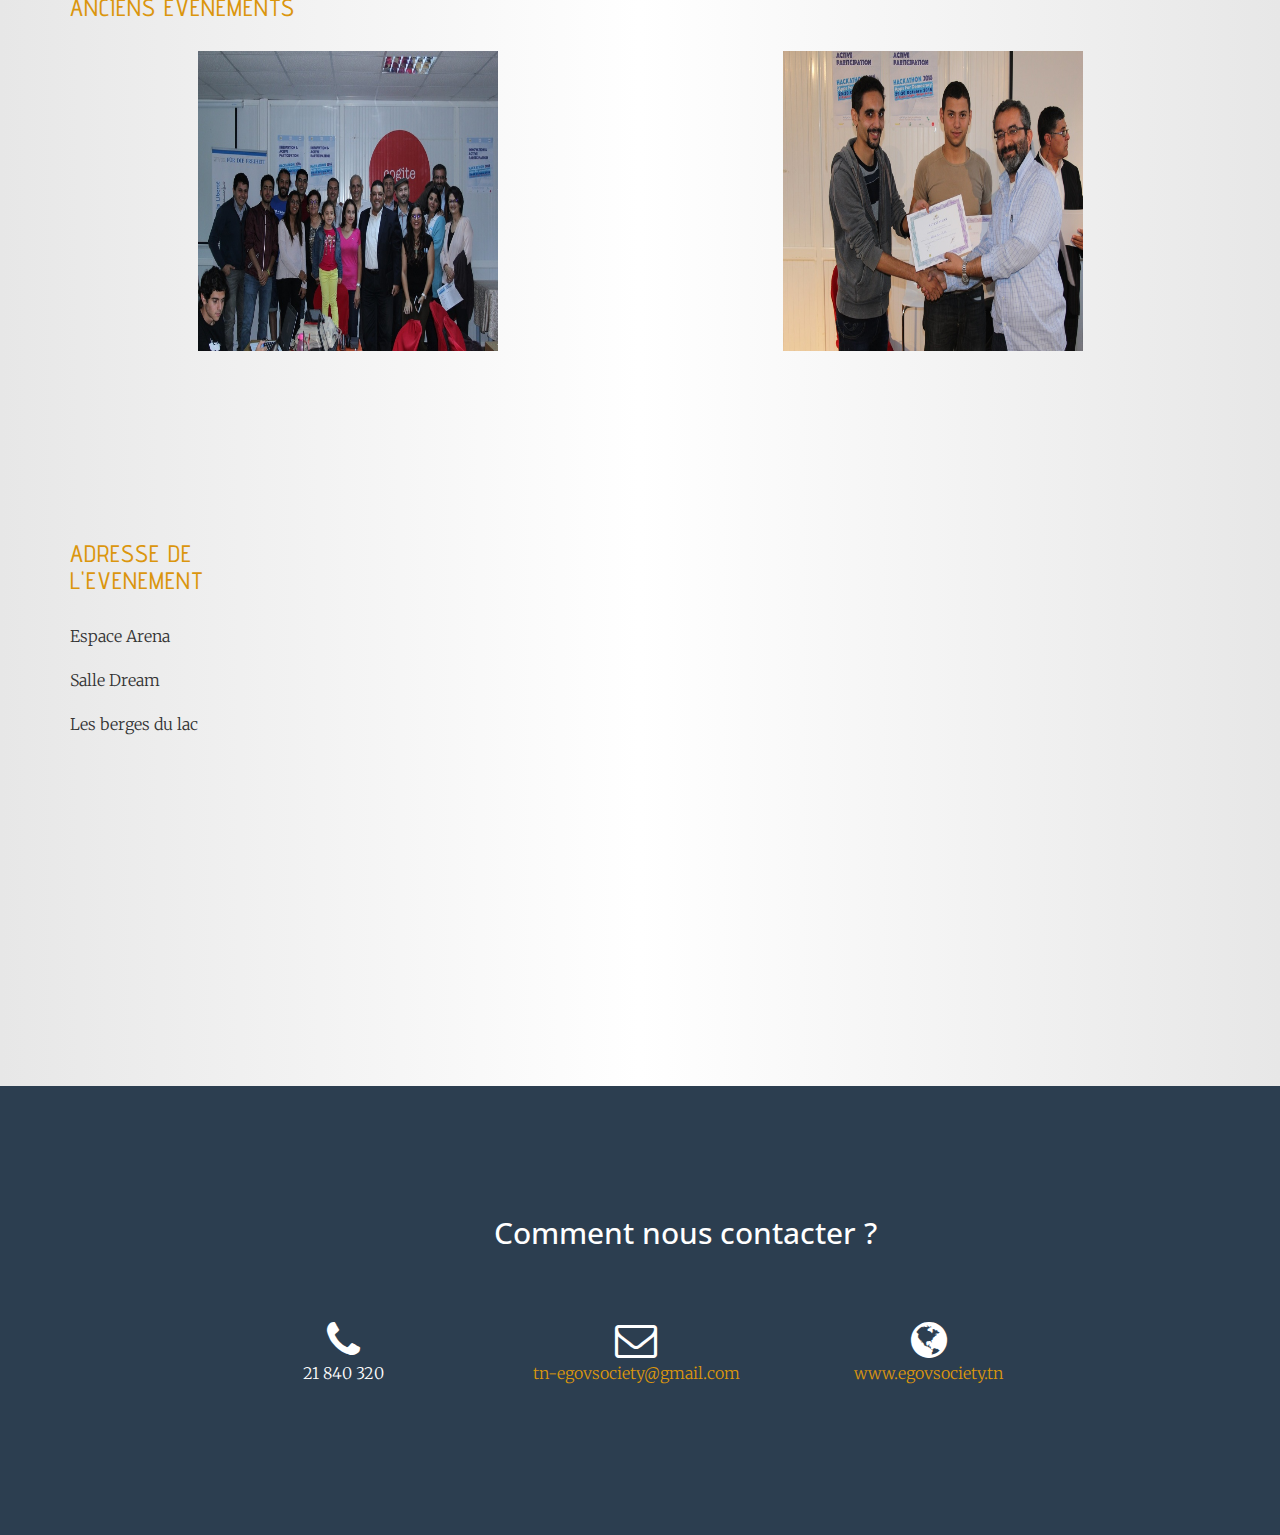
==== commit 7026af09: "coachChanged" ====
--- a/index.html
+++ b/index.html
@@ -1068,15 +1068,13 @@
                 <div class="col-md-4">
                     <div class="speaker">
                         <figure>
-                            <img alt="" class="img-responsive center-block" src="assets/images/coachs/c-10.png" width="300" height="300" />
-                        </figure>
-                        <h4>Kamel ABDELLAOUI </h4>
-                        <p>Ingénieur principal à l'Institut national de statistique.</p>
-                        <ul class="social-block">
-                            <li><a href="https://twitter.com/abdelkam"><i class="ion-social-twitter"></i></a></li>
-                            <li><a href="https://www.facebook.com/komkimo"><i class="ion-social-facebook"></i></a></li>
-                            <li><a href="https://www.linkedin.com/in/kamel-abdellaoui-142891105"><i class="ion-social-linkedin-outline"></i></a></li>
-                            <li><a href=""><i class="ion-social-googleplus"></i></a></li>
+                            <img alt="" class="img-responsive center-block" src="assets/images/coachs/sami.jpg" width="300" height="300" />
+                        </figure>
+                        <h4>Sami MARREKCHI </h4>
+                        <p>Ingénieur en Informatique - Freelance</p>
+                        <ul class="social-block">
+                            <li><a href="https://www.linkedin.com/in/sami-marrekchi-b5b6484b"><i class="ion-social-linkedin-outline"></i></a></li>
+                            
                         </ul>
                     </div>
                 </div>
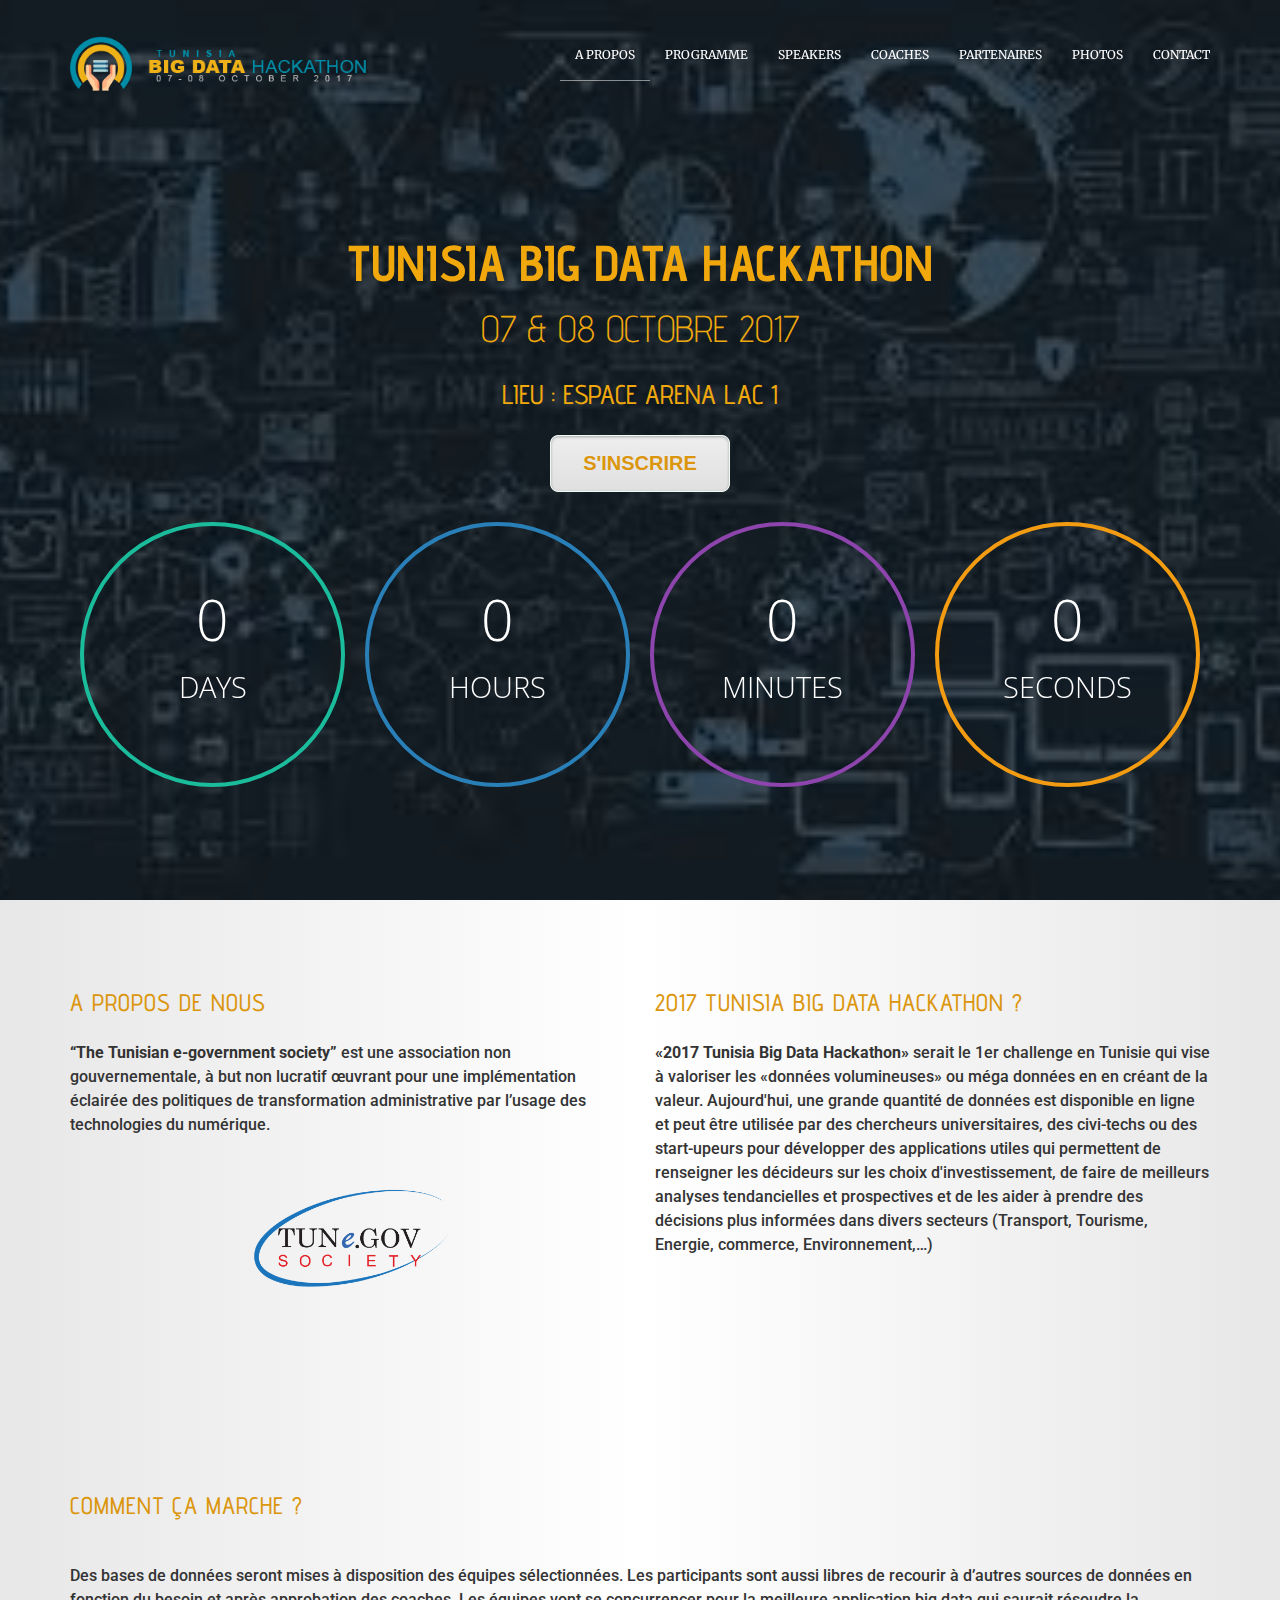
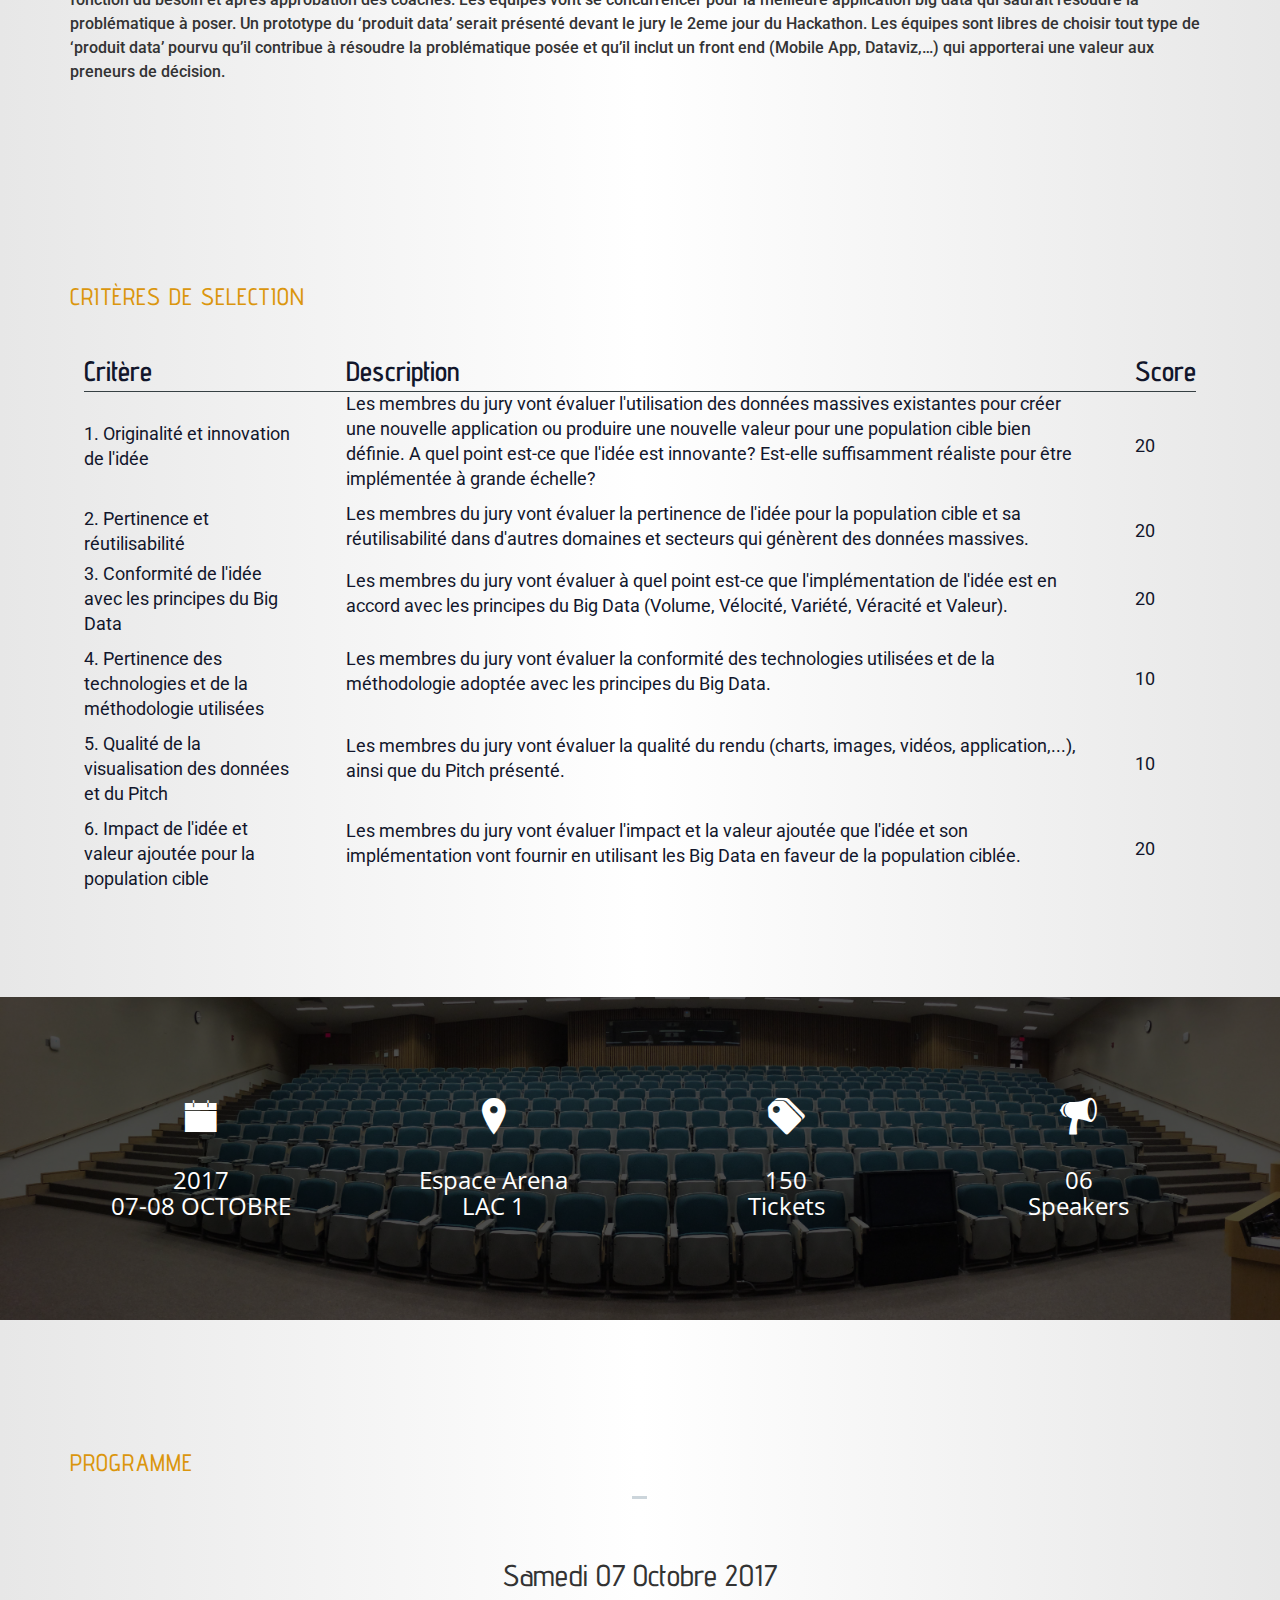
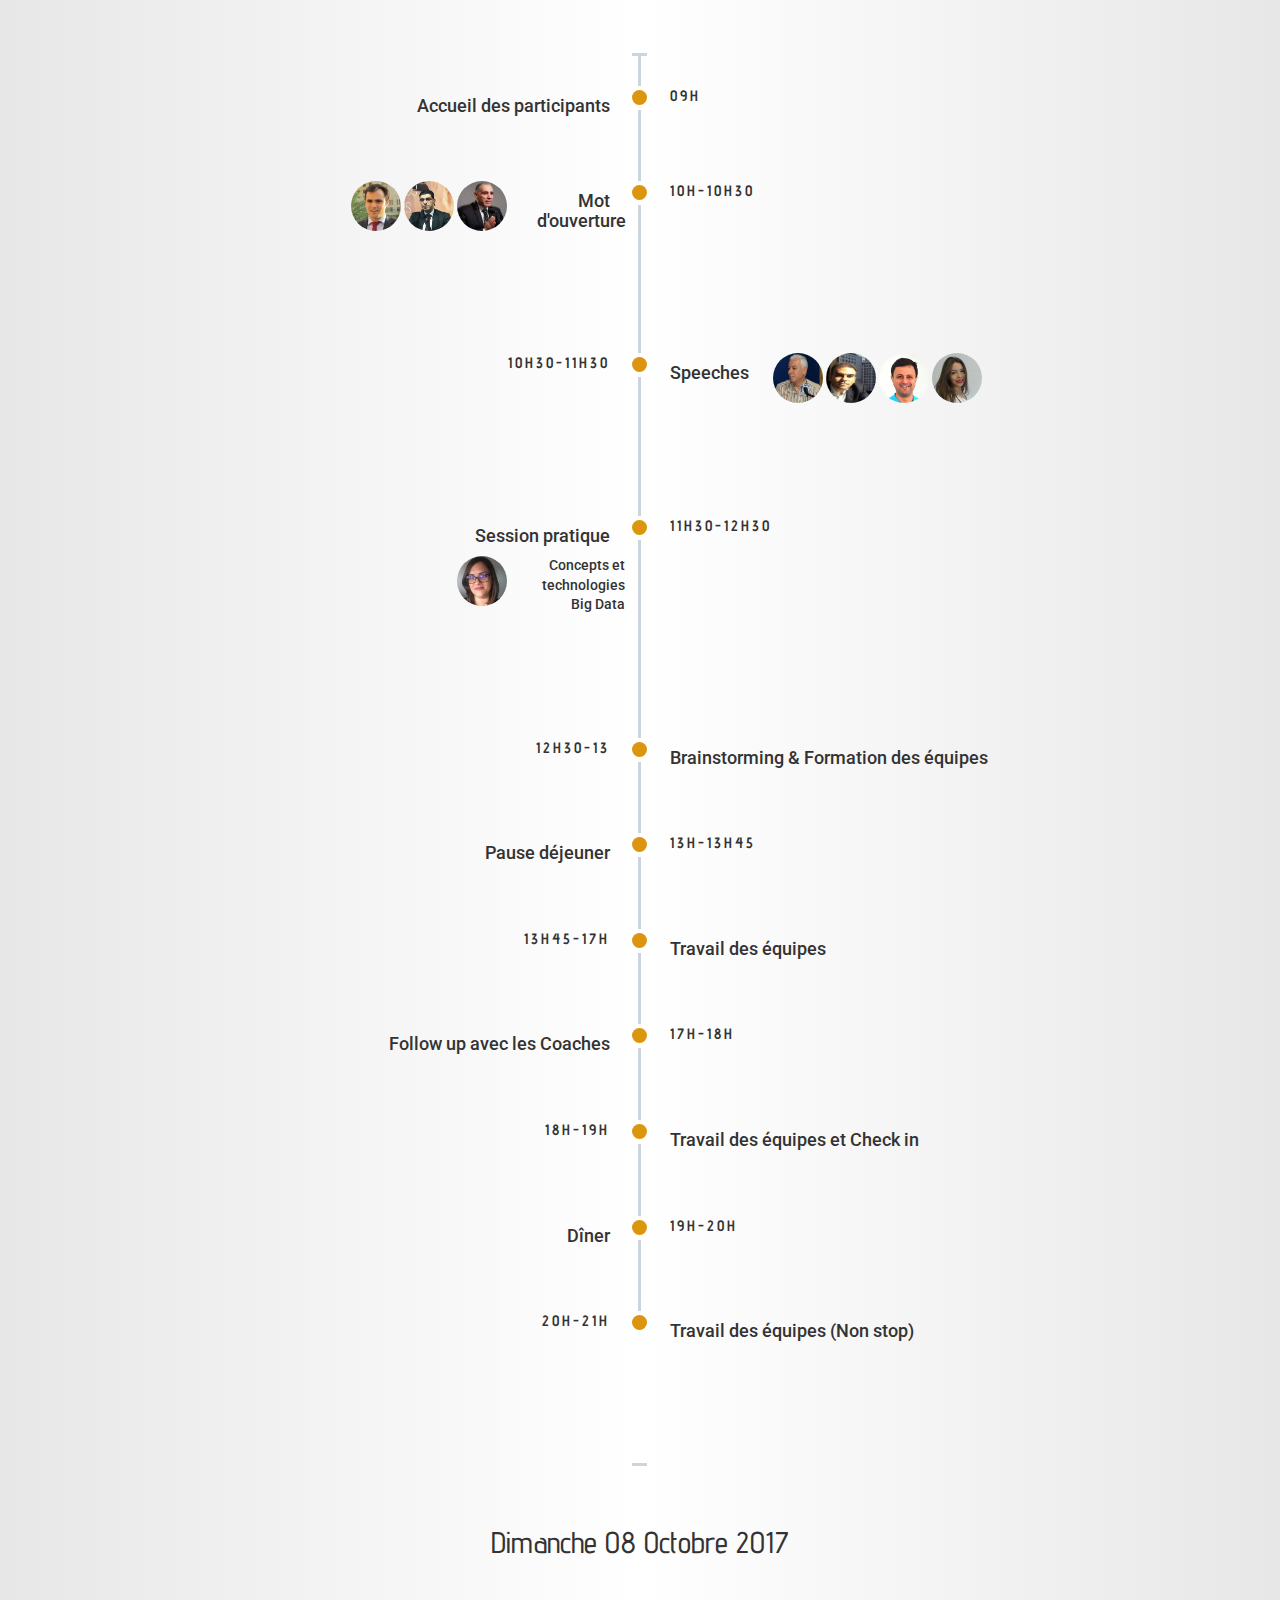
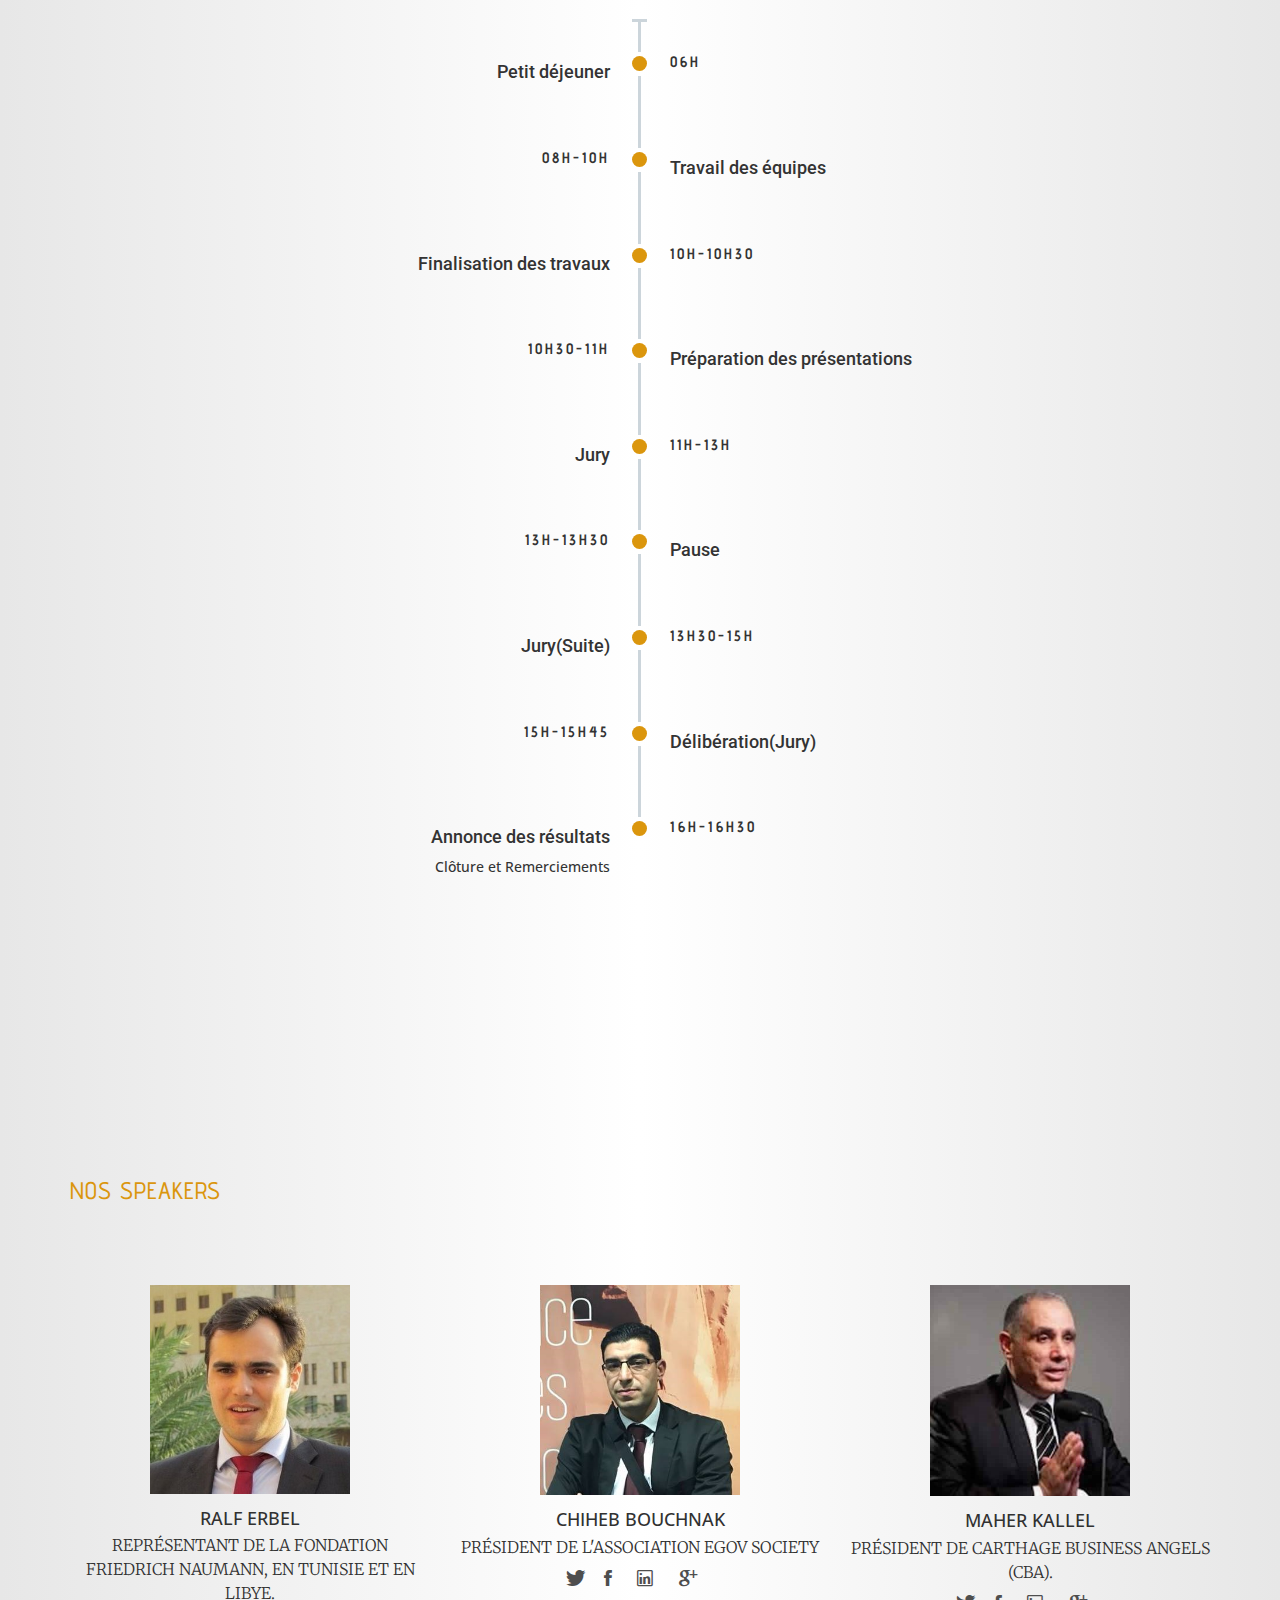
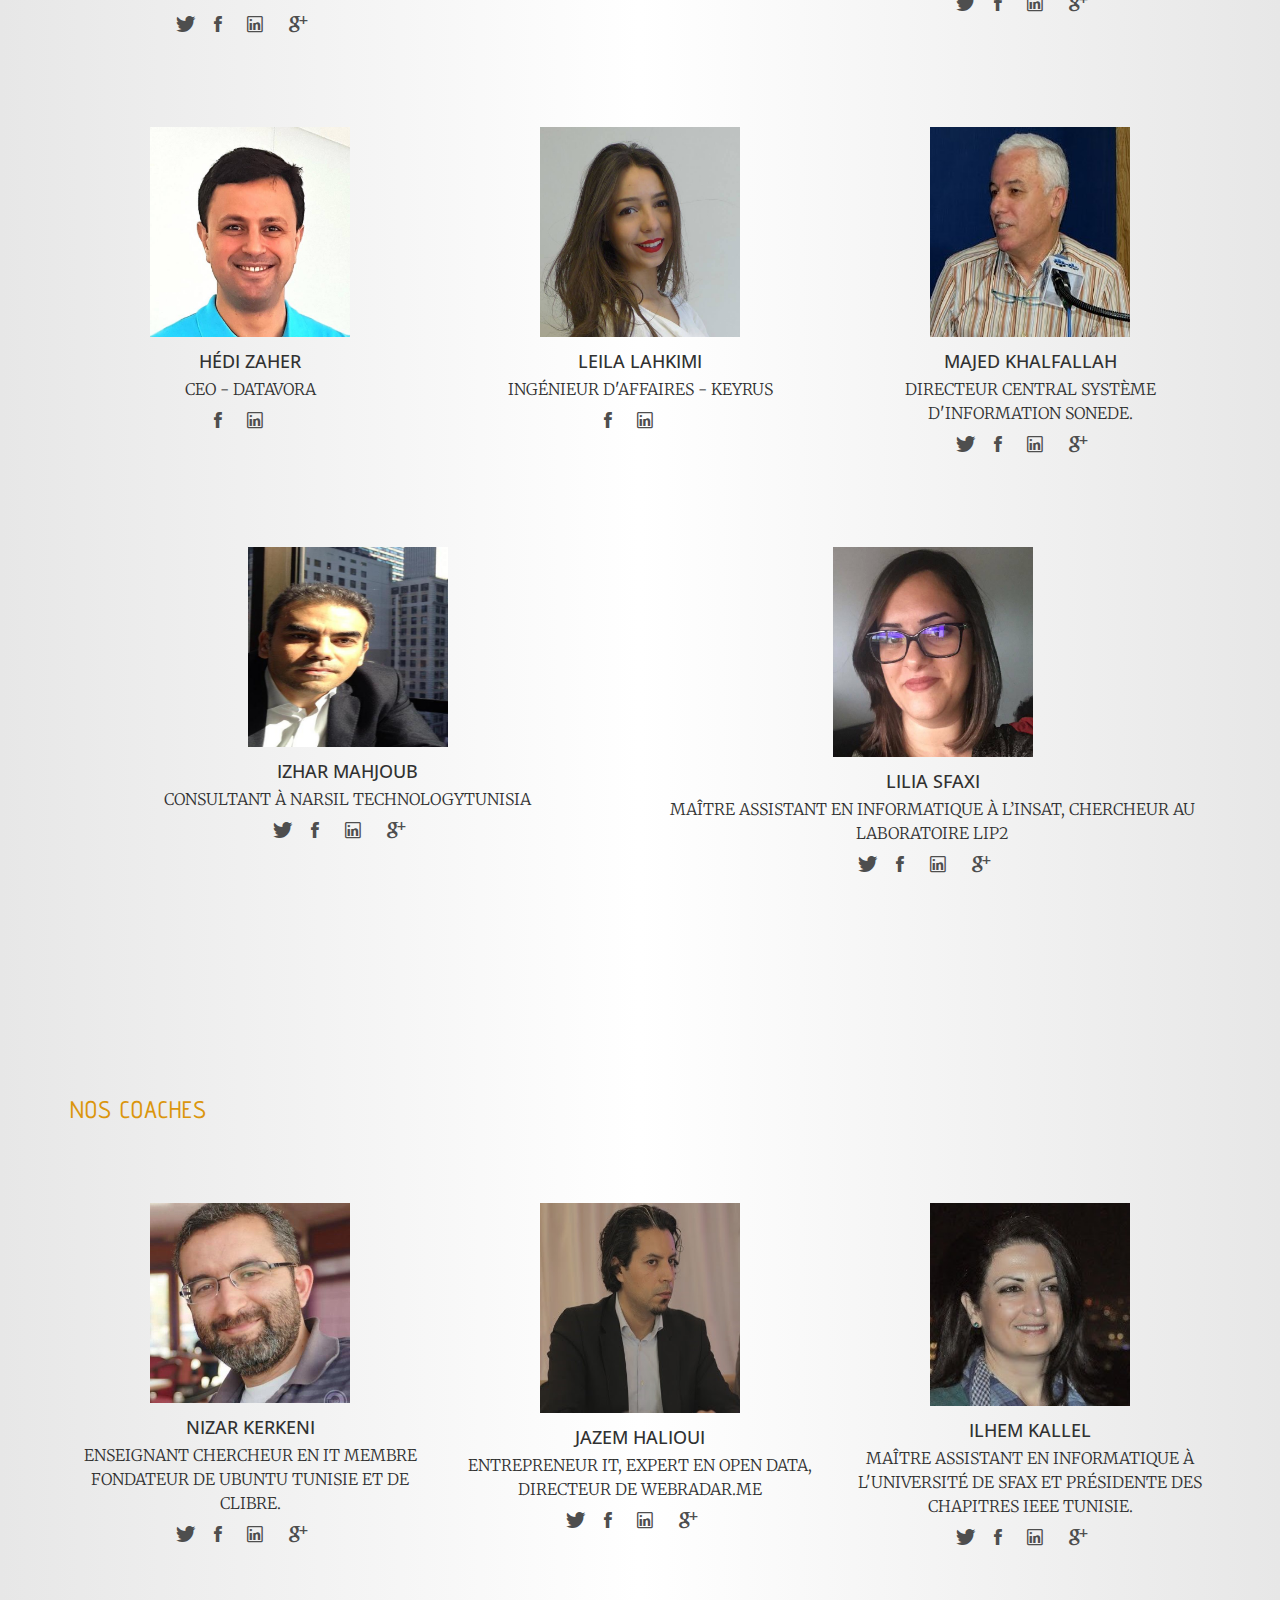
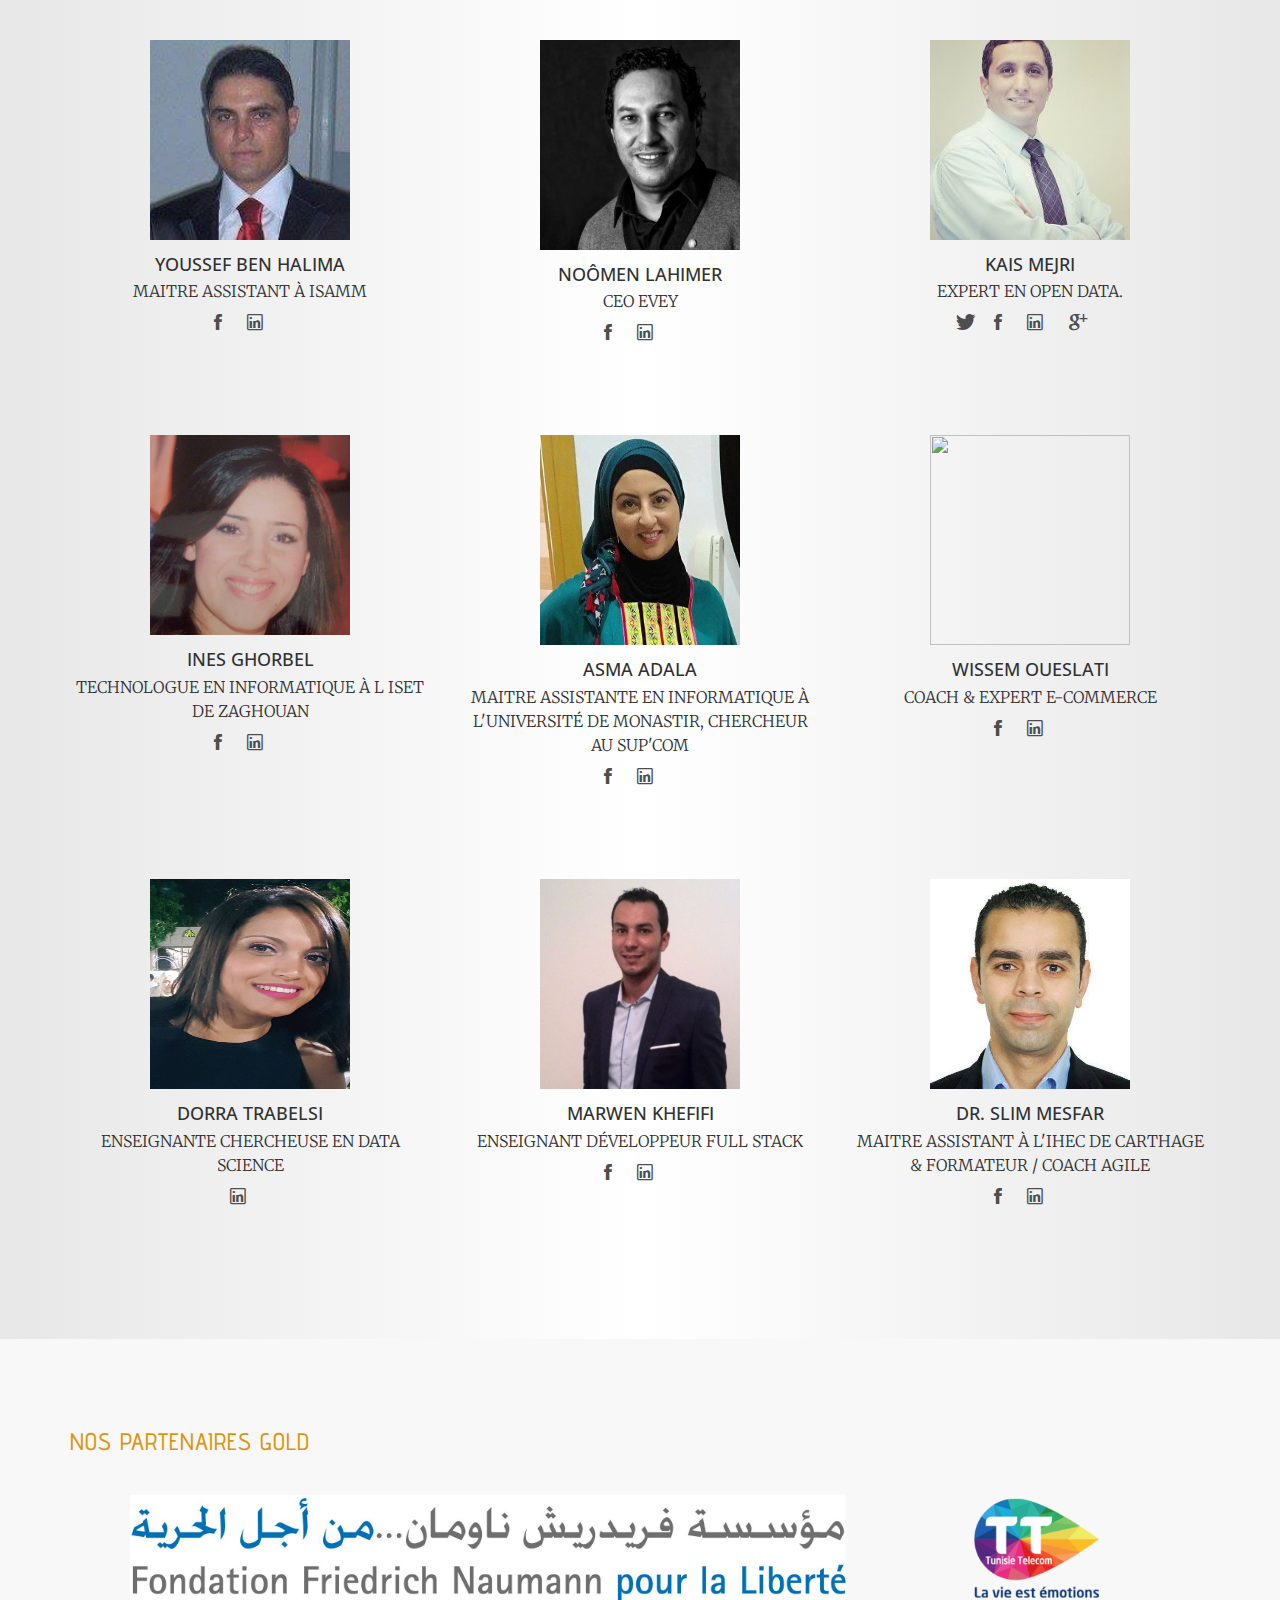
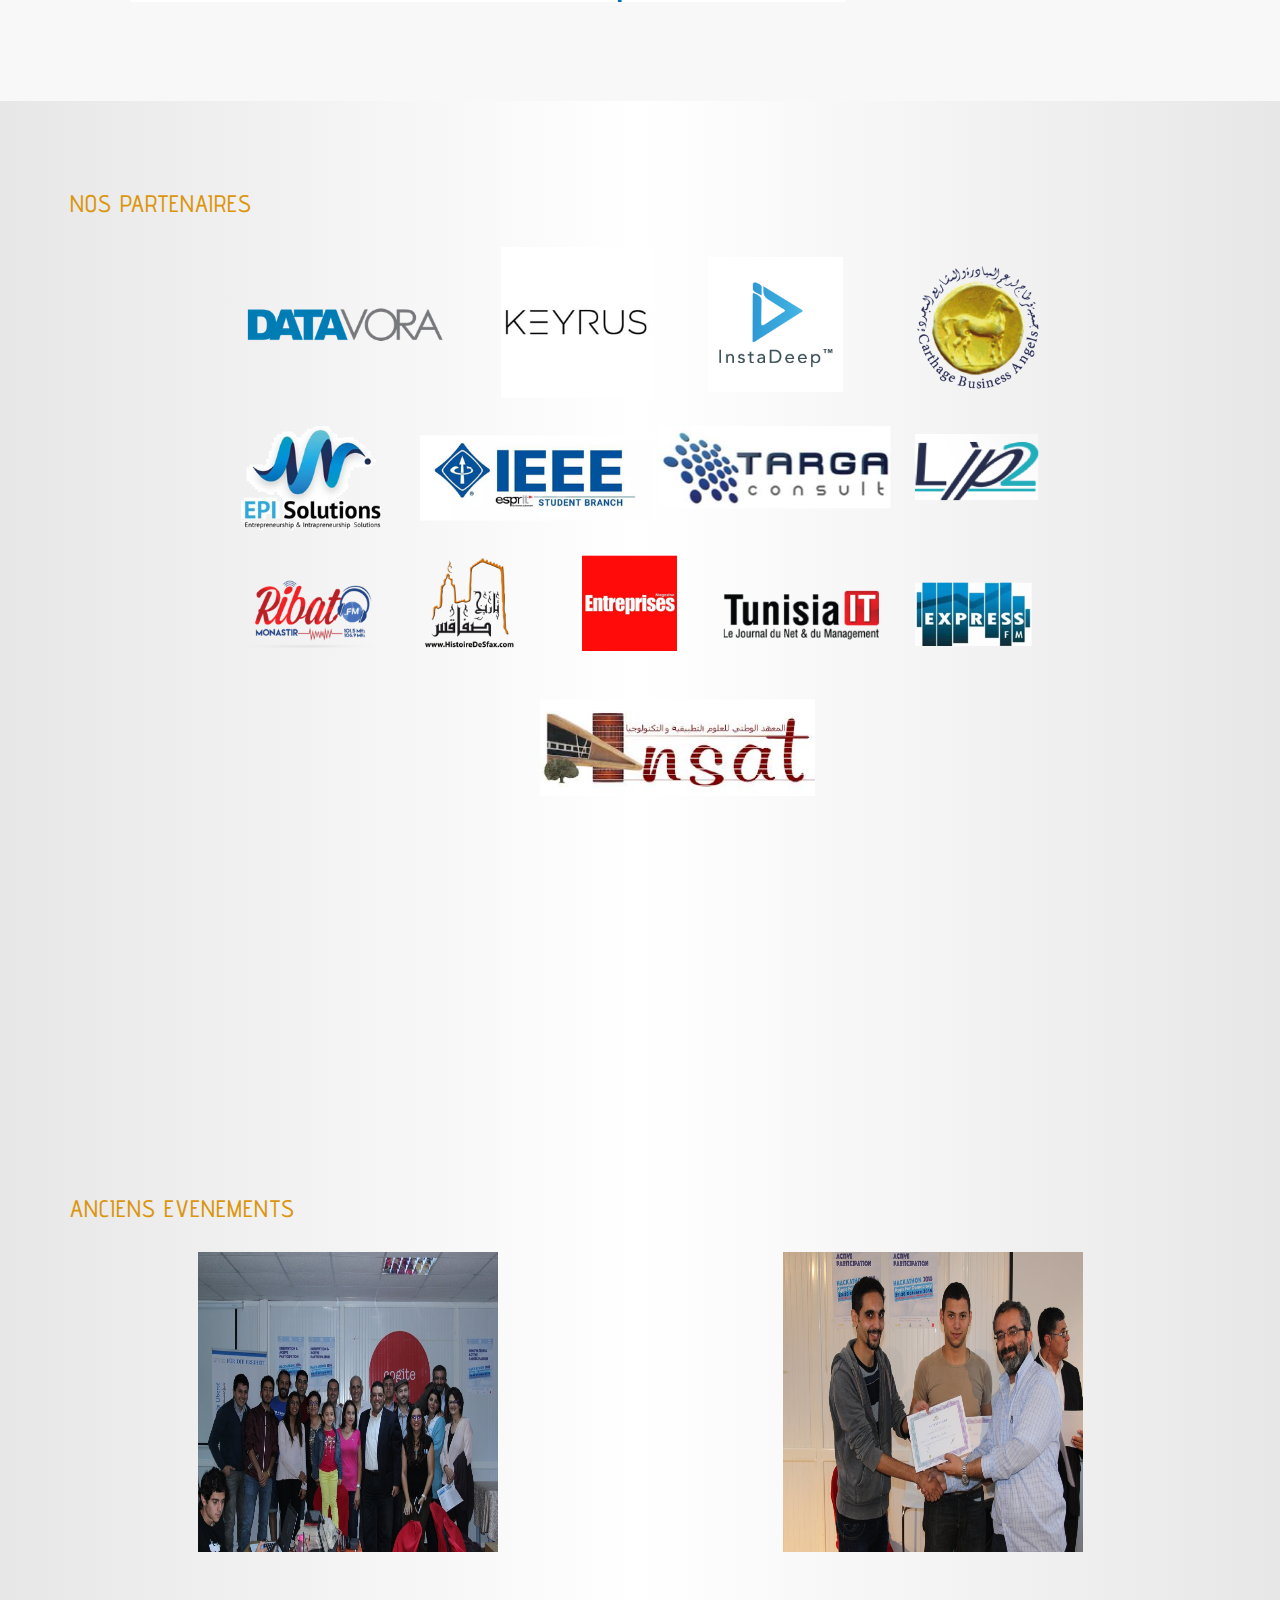
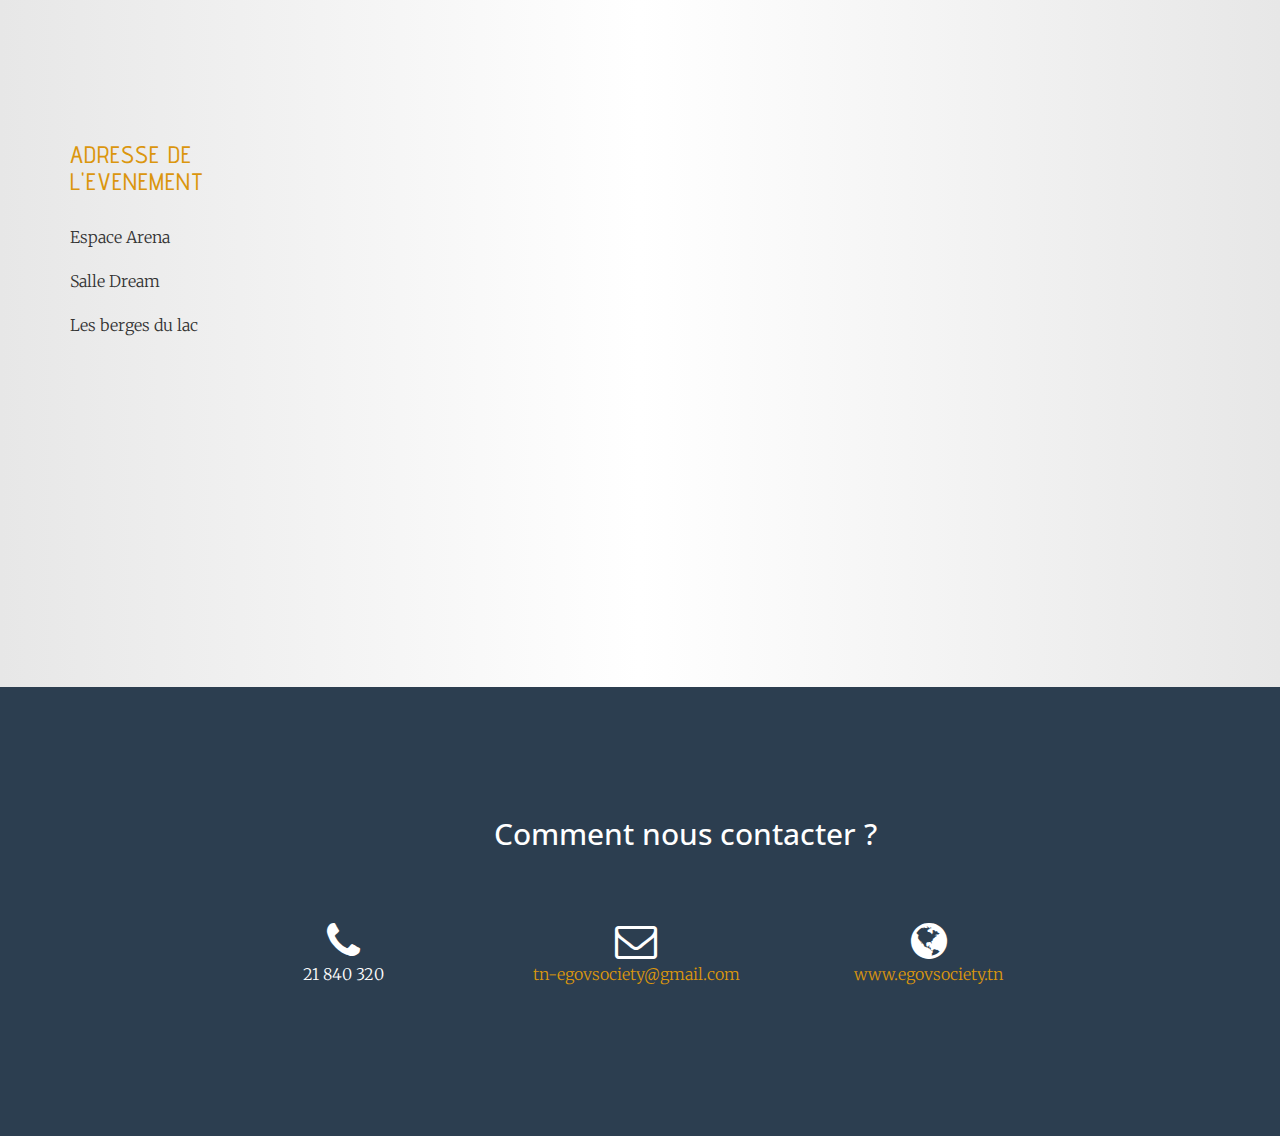
==== commit 3f00c647: "coaches changed" ====
--- a/index.html
+++ b/index.html
@@ -386,7 +386,7 @@
                             <div class="col-md-3"><h4 class="timeline-title">Speeches</h4> </div>
                             <div  id="imgs62" class="col-md-9">
                              <img src="assets/images/coachs/c-9.jpg" alt="" class="img-circle " data-filter=".a10">
-                             <img src="assets/images/speakers/izhar.jpg" alt="" class="img-circle" data-filter=".a11">
+                             <img src="assets/images/speakers/izhar.png" alt="" class="img-circle" data-filter=".a11">
                              <img src="assets/images/coachs/hedi.jpg" alt="" class="img-circle" data-filter=".a16">
                              <img src="assets/images/speakers/leila.jpg" alt="" class="img-circle" data-filter=".a17">
                              </div>
@@ -417,14 +417,14 @@
                             <div class="col-md-12"><h4 class="timeline-title">Session pratique</h4></div>
                                 <div  id="imgs63" class="col-md-9">
 
-                             <img src="assets/images/coachs/walid.jpg" alt="" class="img-circle" data-filter=".a12">
+                             <img src="assets/images/coachs/lili.png" alt="" class="img-circle" data-filter=".a12">
                              </div>
 
                                 <h5 class="timeline-title"> Concepts et technologies Big Data</h5>
 
                              </div>
                              <div class="row" style="background:none ;margin-right:50px;"><div id="name" class="col-md-12 name">
-                                <p class="a12">Walid Mourou</p>                        </div>
+                                <p class="a12">Lilia Sfaxi</p>                        </div>
 
 
                         </div>
@@ -853,7 +853,7 @@
                     <div class="speaker">
 
                         <figure>
-                            <img alt="" class="image-responsive center-block" src="assets/images/speakers/izhar.jpg" width="200" height="200" />
+                            <img alt="" class="image-responsive center-block" src="assets/images/speakers/izhar.png" width="200" height="200" />
                         </figure>
 
                         <h4>Izhar Mahjoub</h4>
@@ -877,22 +877,22 @@
 
                <div class="col-md-6">
 
-                    <div class="speaker">
-
-                        <figure>
-                            <img alt="" class="image-responsive center-block" src="assets/images/coachs/walid.jpg" width="200" height="200" />
-                        </figure>
-
-                        <h4>walid mourou</h4>
-
-                        <p>Consultant a Instadeep</p>
-
-                        <ul class="social-block">
-                            <li><a href="https://www.facebook.com/walid.mourou"><i class="ion-social-facebook"></i></a></li>
-                            <li><a href="https://www.linkedin.com/in/walid-mourou-1a297b30/"><i class="ion-social-linkedin-outline"></i></a></li>
-                        </ul>
-
-                    </div>
+             
+                    <div class="speaker">
+                        <figure>
+                            <img alt="" class="img-responsive center-block" src="assets/images/coachs/lili.png"
+                            style="height:210px !important" />
+                        </figure>
+                        <h4>Lilia SFAXI</h4>
+                        <p>Maître Assistant en informatique à l’INSAT, chercheur au laboratoire LIP2</p>
+                        <ul class="social-block">
+                            <li><a href="https://twitter.com/lillitou"><i class="ion-social-twitter"></i></a></li>
+                            <li><a href="https://www.facebook.com/lilia.sfaxi"><i class="ion-social-facebook"></i></a></li>
+                            <li><a href="https://www.linkedin.com/in/liliasfaxi/"><i class="ion-social-linkedin-outline"></i></a></li>
+                            <li><a href="https://plus.google.com/+LiliaSfaxi"><i class="ion-social-googleplus"></i></a></li>
+                        </ul>
+                    </div>
+               
                 </div>
                 </div>
                                 
@@ -1019,25 +1019,6 @@
                 <div class="col-md-4">
                     <div class="speaker">
                         <figure>
-                            <img alt="" class="img-responsive center-block" src="assets/images/coachs/lili.png"
-                            style="height:210px !important" />
-                        </figure>
-                        <h4>Lilia SFAXI</h4>
-                        <p>Maître Assistant en informatique à l’INSAT, chercheur au laboratoire LIP2</p>
-                        <ul class="social-block">
-                            <li><a href="https://twitter.com/lillitou"><i class="ion-social-twitter"></i></a></li>
-                            <li><a href="https://www.facebook.com/lilia.sfaxi"><i class="ion-social-facebook"></i></a></li>
-                            <li><a href="https://www.linkedin.com/in/liliasfaxi/"><i class="ion-social-linkedin-outline"></i></a></li>
-                            <li><a href="https://plus.google.com/+LiliaSfaxi"><i class="ion-social-googleplus"></i></a></li>
-                        </ul>
-                    </div>
-                </div>
-
-            </div>
-            <div class='row'>
-                  <div class="col-md-4">
-                    <div class="speaker">
-                        <figure>
                             <img alt="" class="img-responsive center-block" src="assets/images/coachs/c-12.jpg" width="300" height="300" />
                         </figure>
                         <h4>Kais MEJRI </h4>
@@ -1050,34 +1031,12 @@
                         </ul>
                     </div>
                 </div>
-                <div class="col-md-4">
-                    <div class="speaker">
-                        <figure>
-                            <img alt="" class="img-responsive center-block" src="assets/images/coachs/c-11.jpg" width="300" height="300" />
-                        </figure>
-                        <h4>Fadhila NAJAH</h4>
-                        <p>Data Analyst à l'Institut National des Statistiques (INS)</p>
-                        <ul class="social-block">
-                            <li><a href=""><i class="ion-social-twitter"></i></a></li>
-                            <li><a href="https://www.facebook.com/fadhila.najah"><i class="ion-social-facebook"></i></a></li>
-                            <li><a href="https://www.linkedin.com/in/fadhila-najah-39992757"><i class="ion-social-linkedin-outline"></i></a></li>
-                            <li><a href=""><i class="ion-social-googleplus"></i></a></li>
-                        </ul>
-                    </div>
-                </div>
-                <div class="col-md-4">
-                    <div class="speaker">
-                        <figure>
-                            <img alt="" class="img-responsive center-block" src="assets/images/coachs/sami.jpg" width="300" height="300" />
-                        </figure>
-                        <h4>Sami MARREKCHI </h4>
-                        <p>Ingénieur en Informatique - Freelance</p>
-                        <ul class="social-block">
-                            <li><a href="https://www.linkedin.com/in/sami-marrekchi-b5b6484b"><i class="ion-social-linkedin-outline"></i></a></li>
-                            
-                        </ul>
-                    </div>
-                </div>
+
+            </div>
+            <div class='row'>
+                  
+                
+               
                 </div>
                  <div class='row'>
                   <div class="col-md-4">
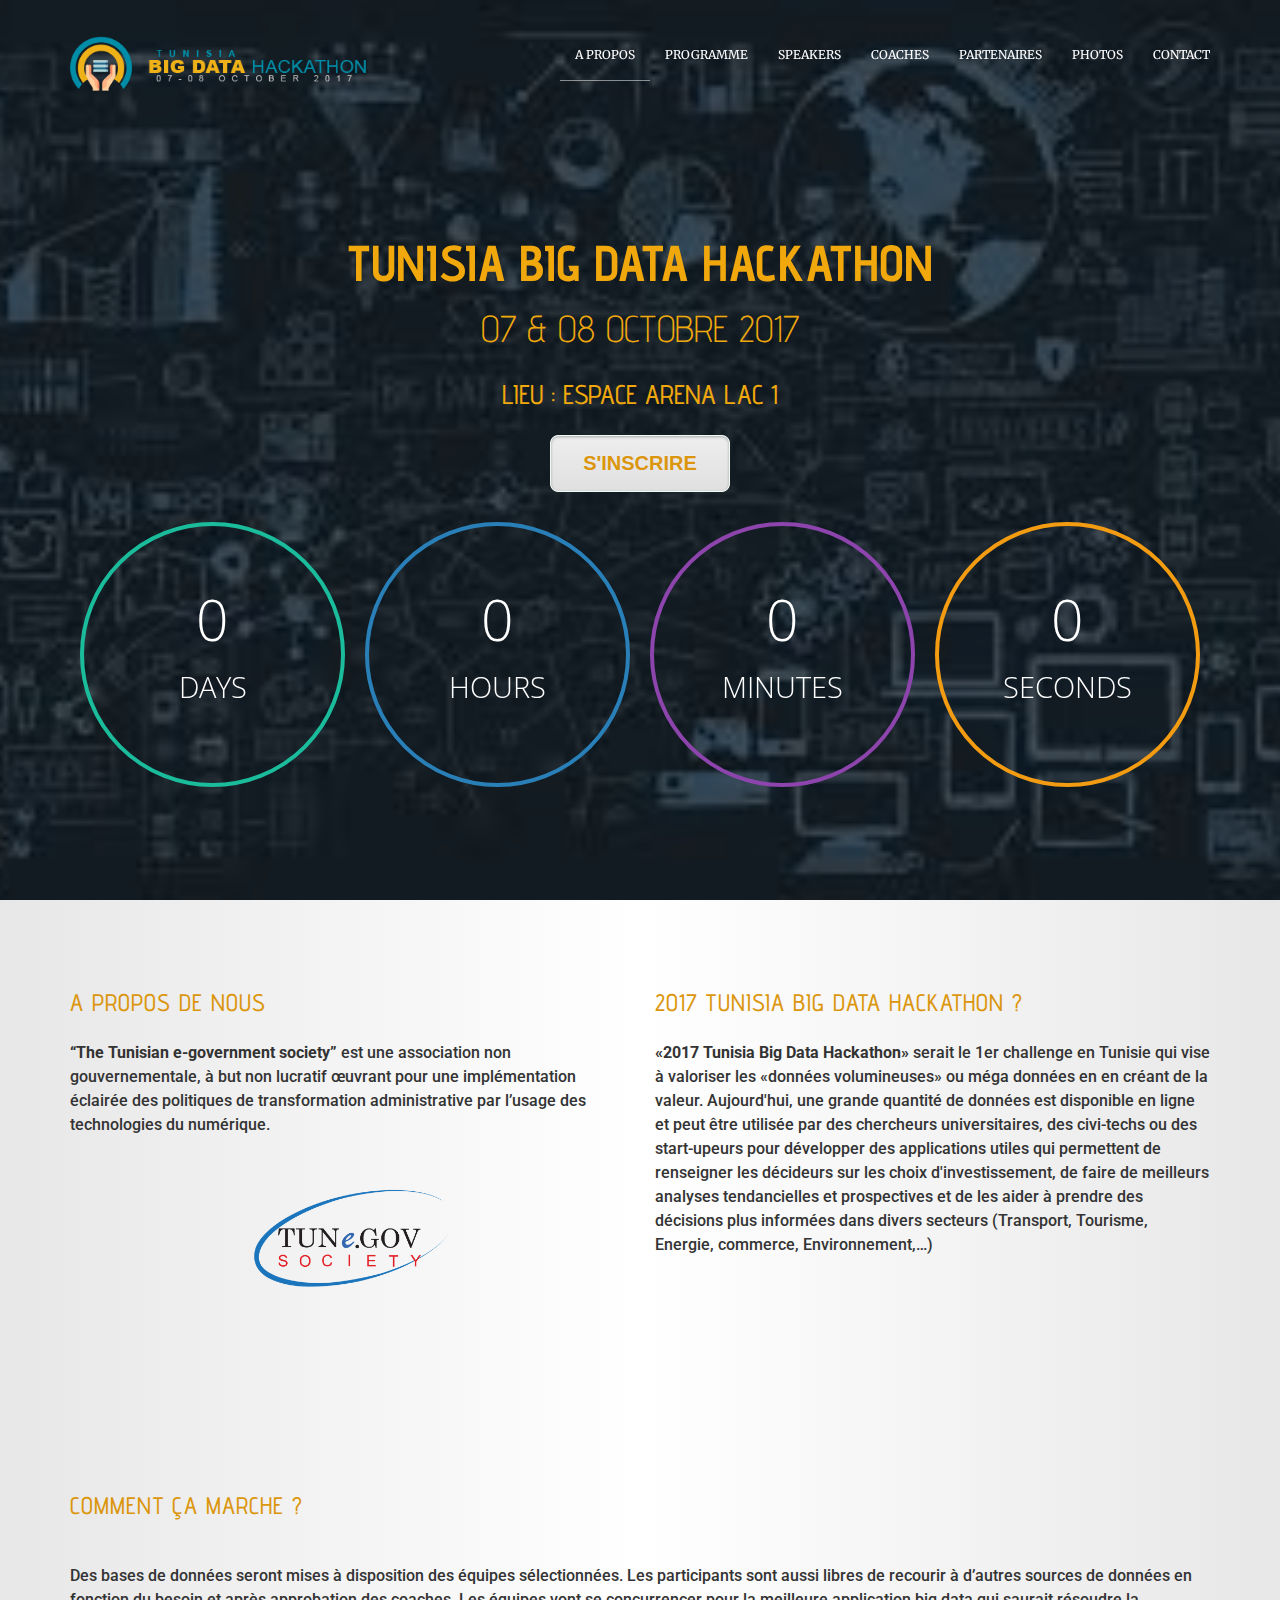
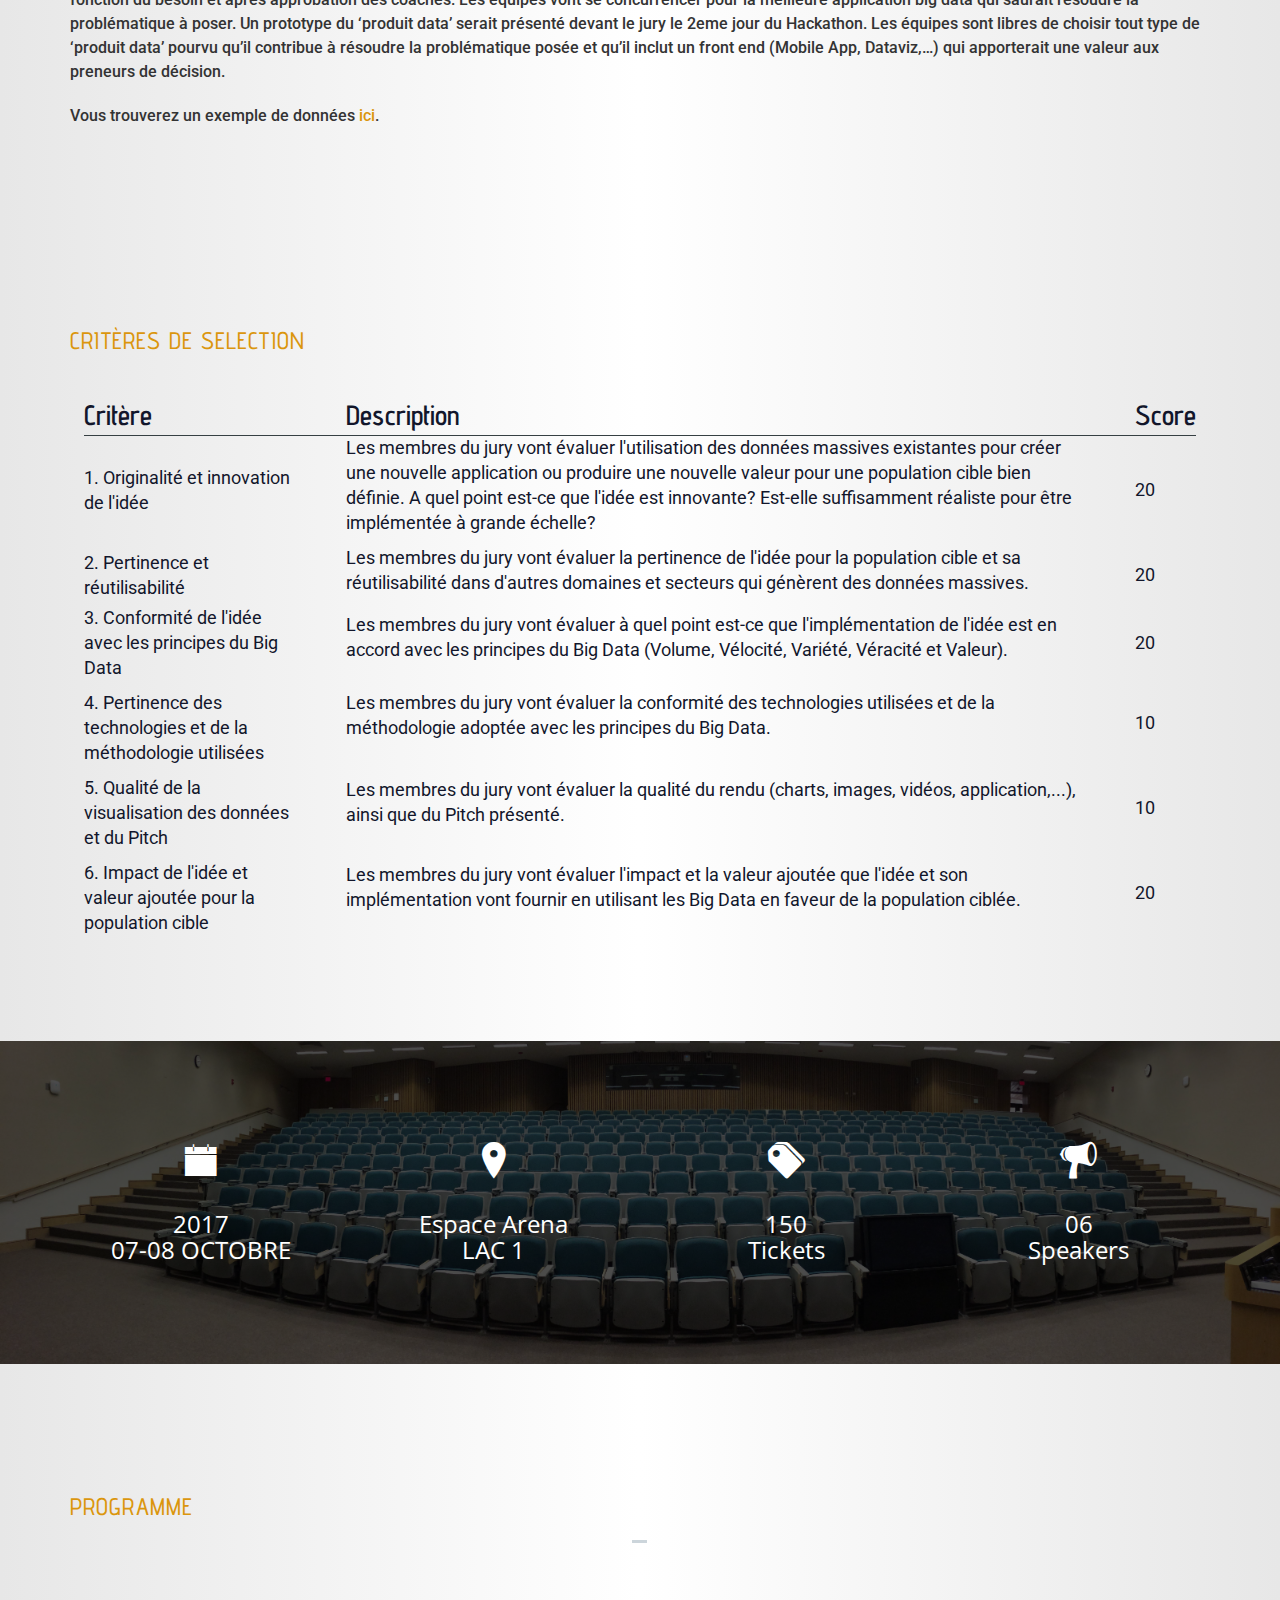
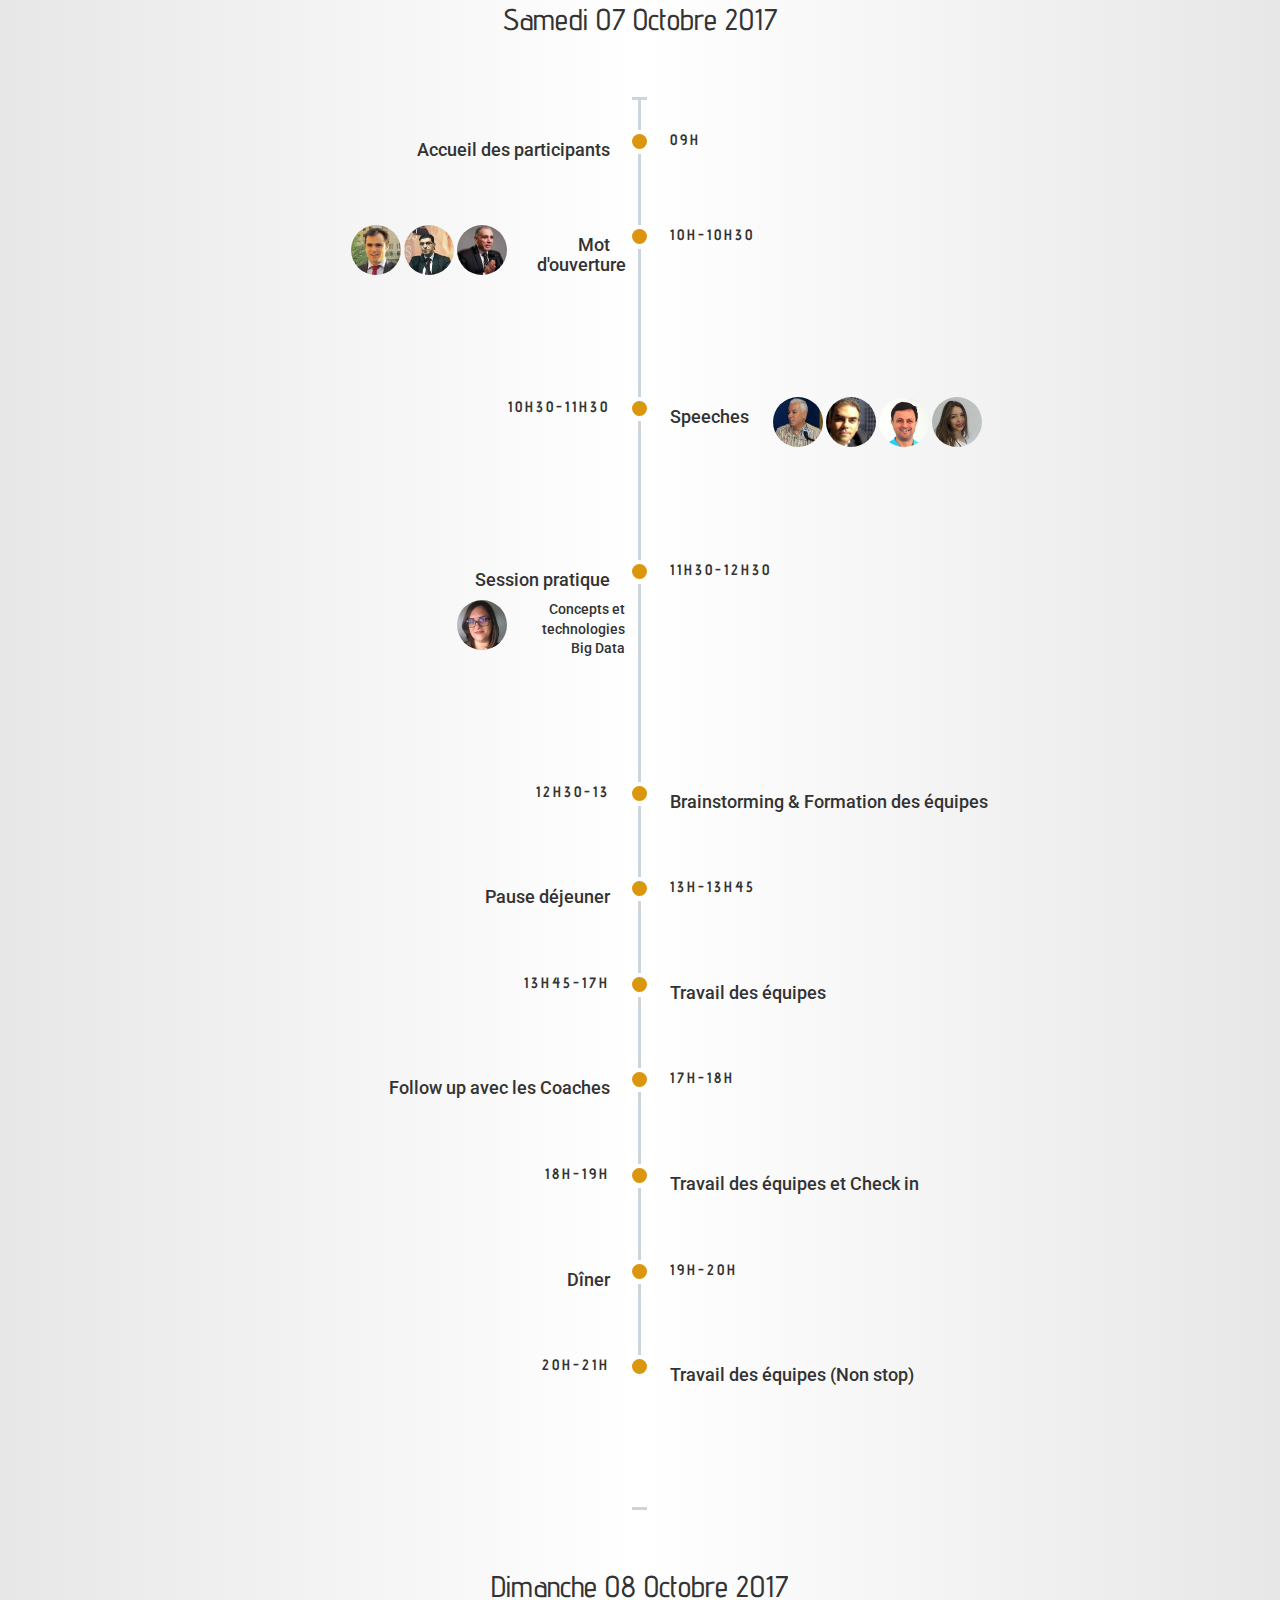
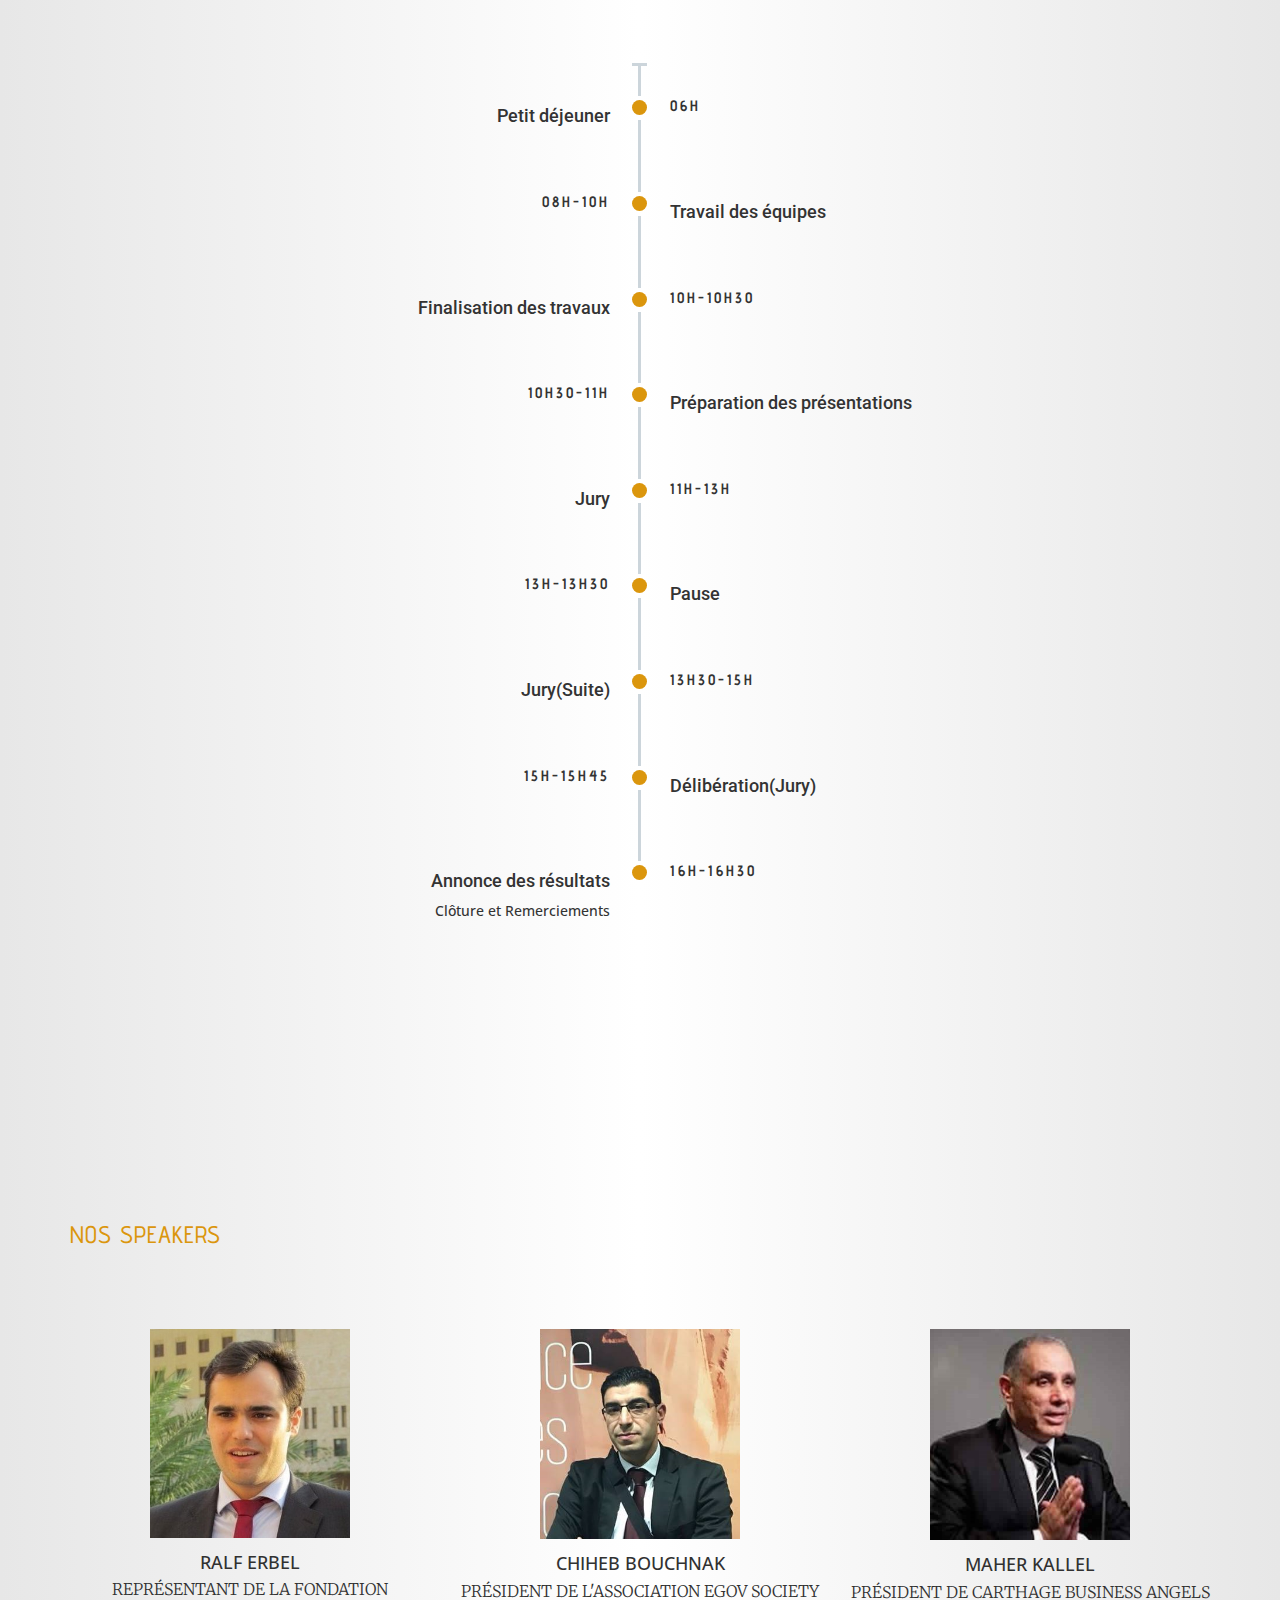
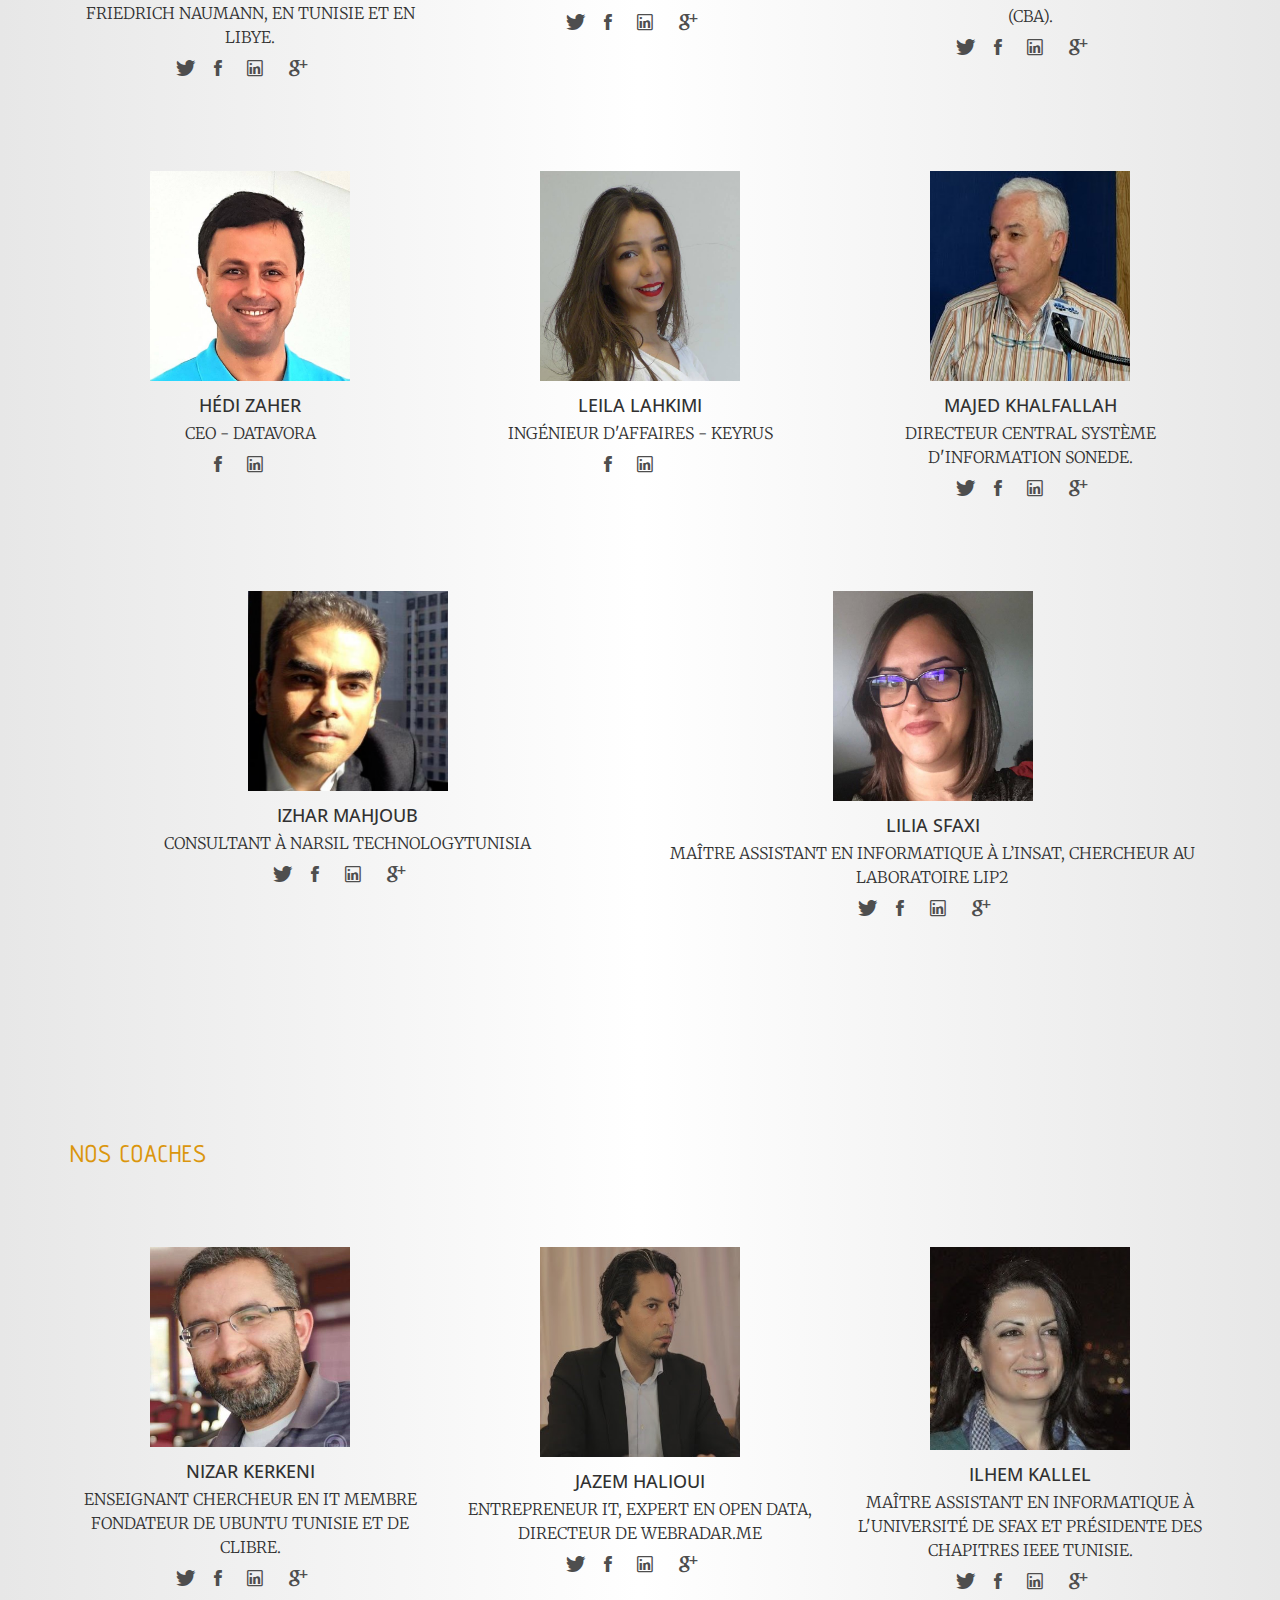
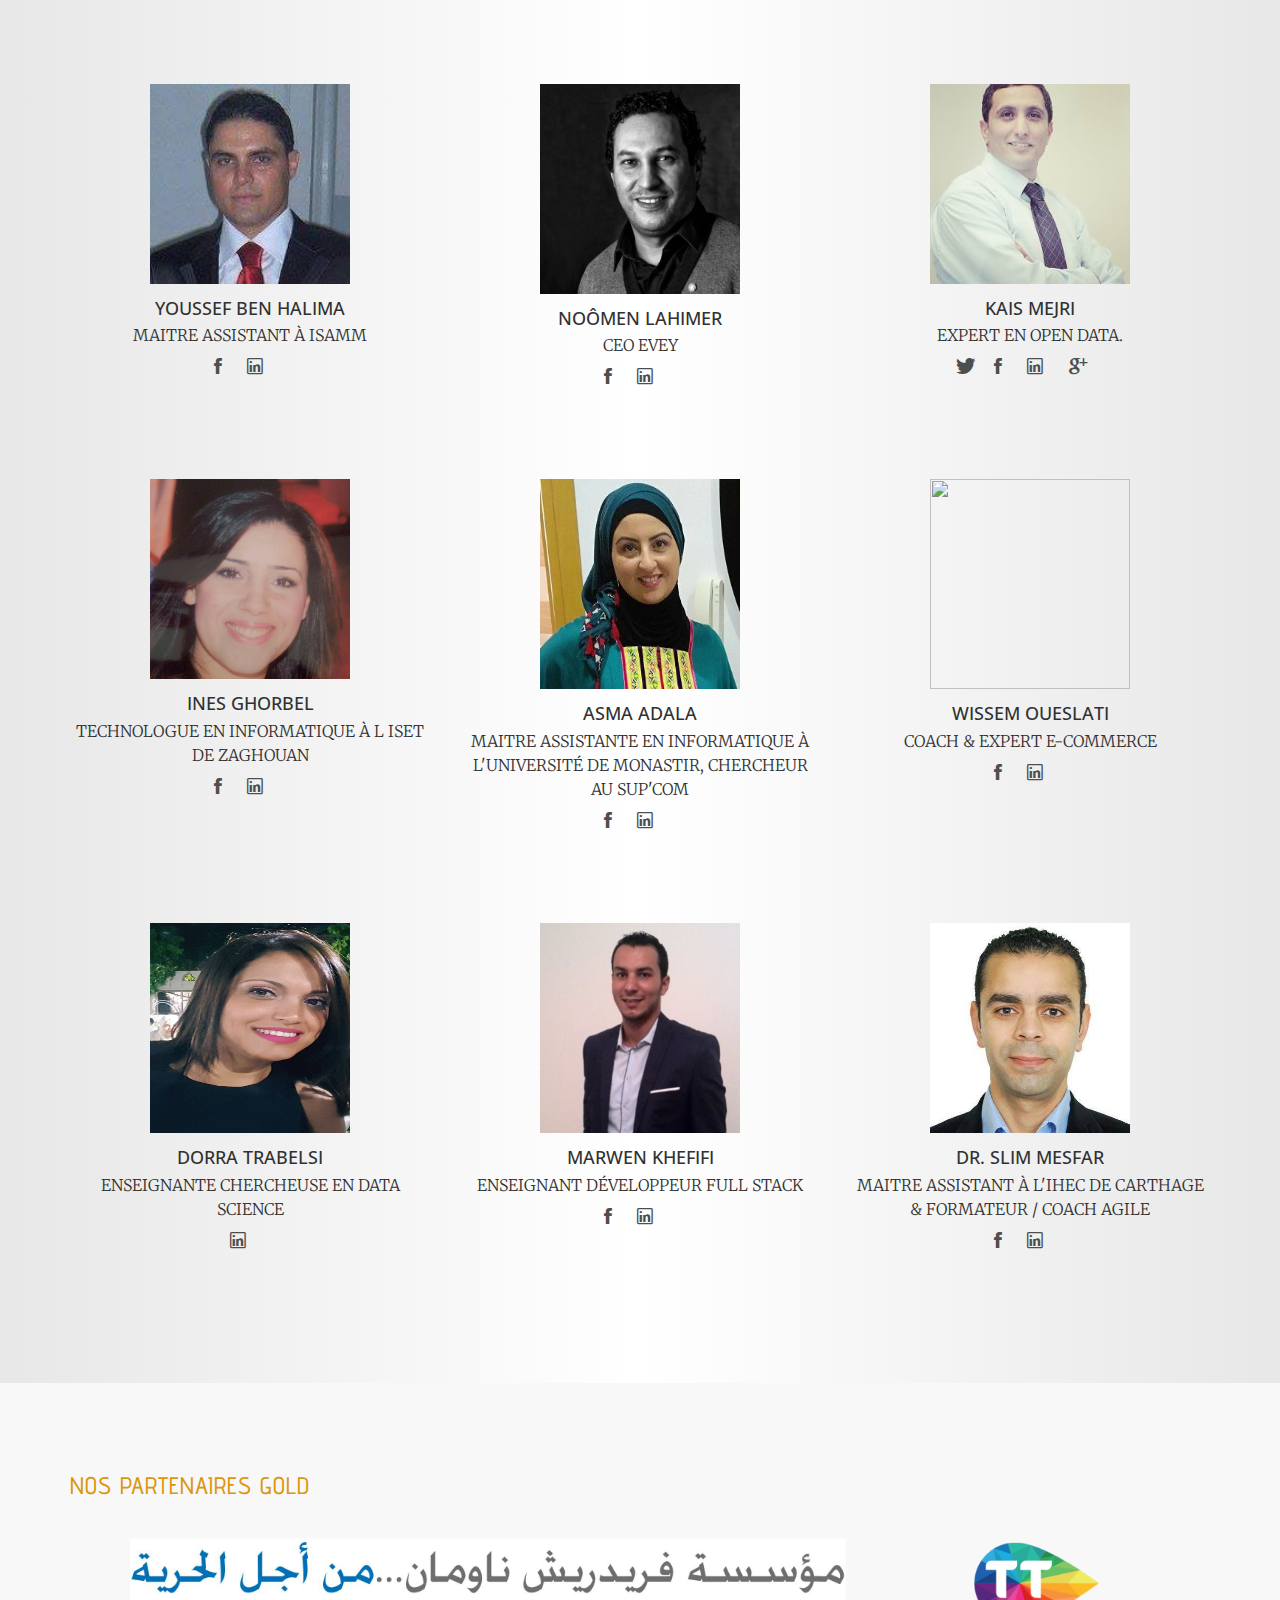
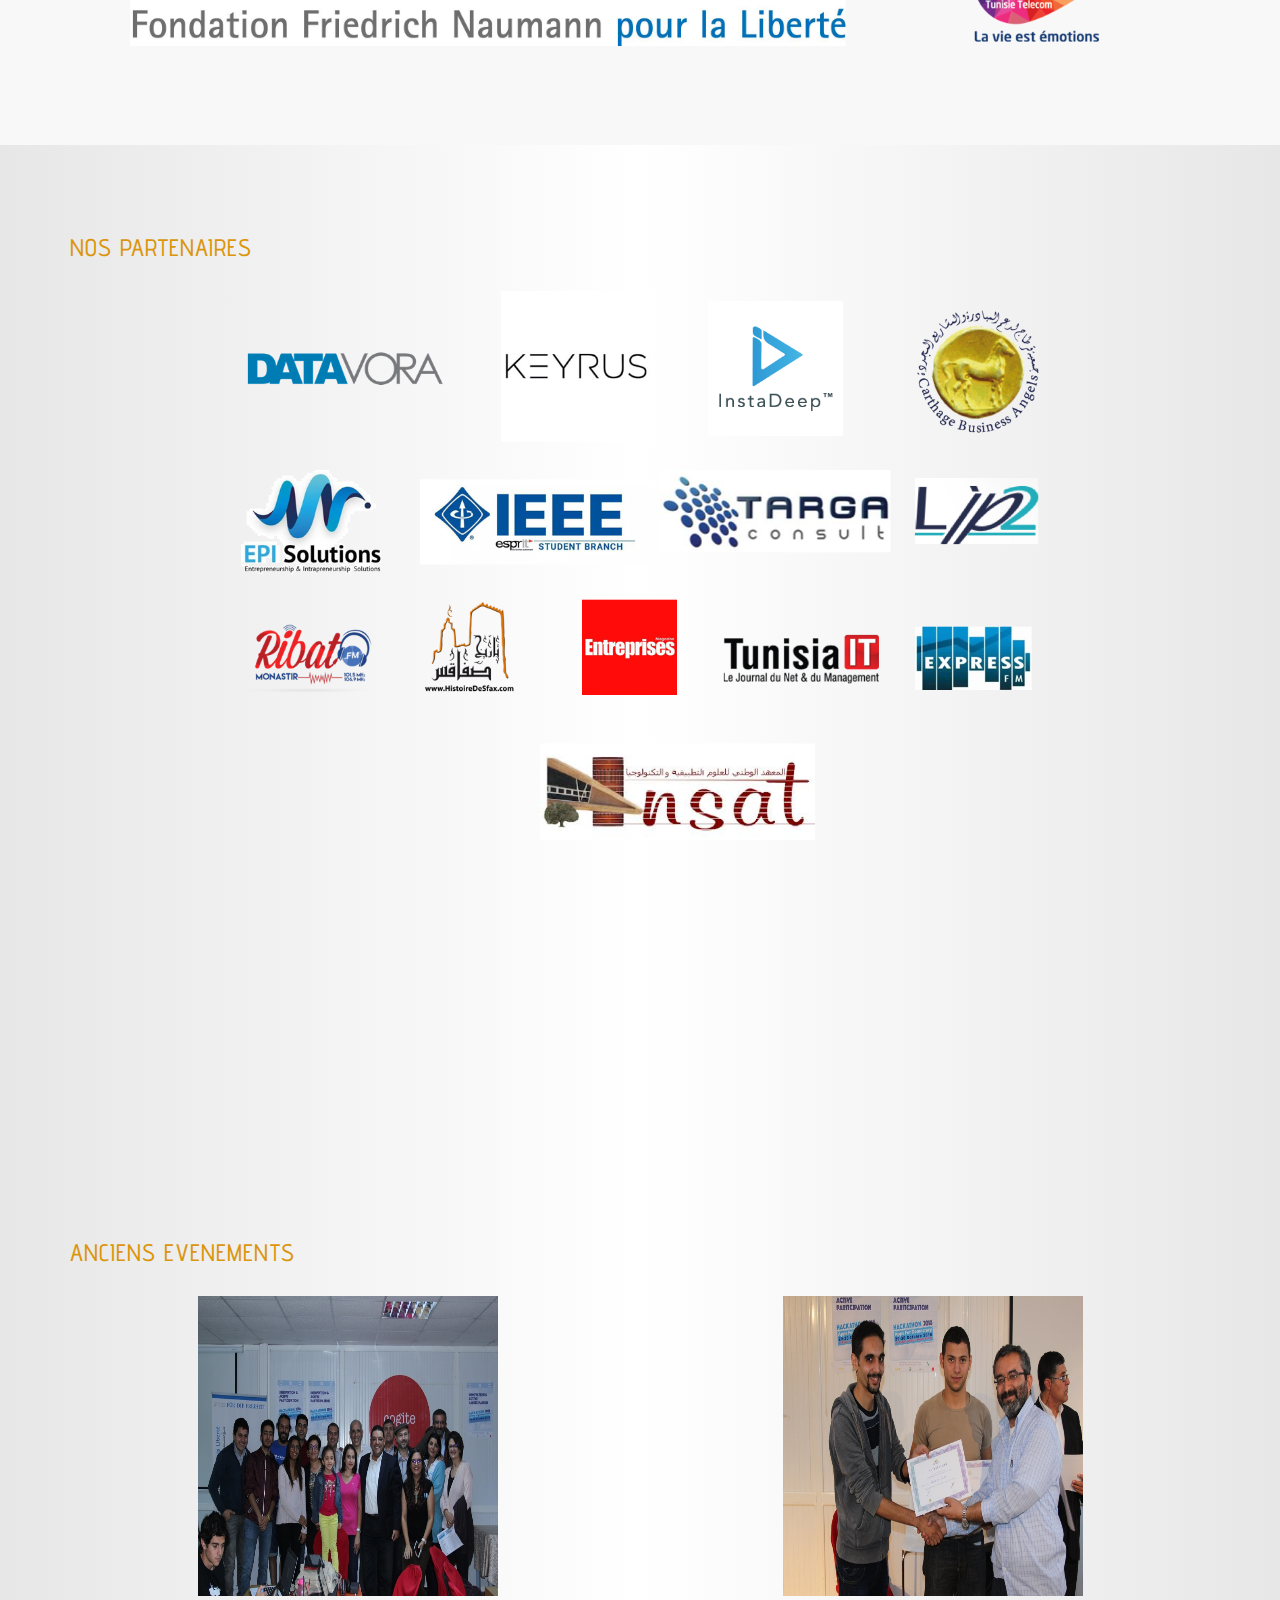
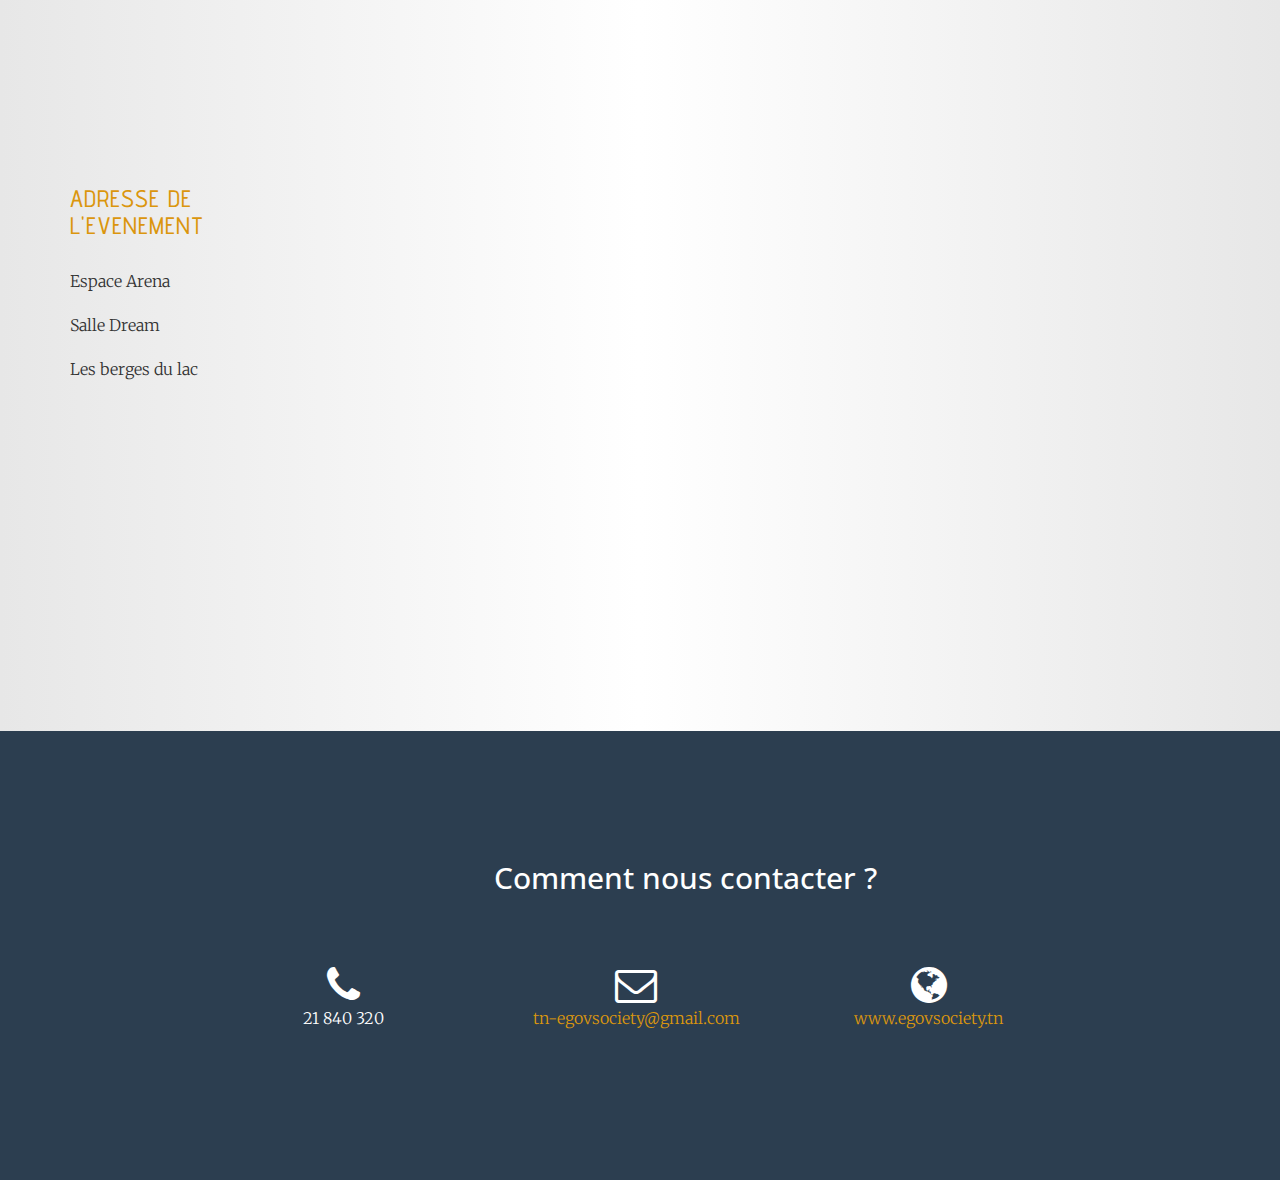
==== commit b7e94f3d: "data-added" ====
--- a/index.html
+++ b/index.html
@@ -178,7 +178,12 @@
                     <h3><p class="egov-title">
 Des bases de données seront mises à disposition des équipes sélectionnées. Les participants sont aussi libres de recourir à d’autres sources de données en fonction du besoin et après approbation des coaches.
 Les équipes vont se concurrencer pour la meilleure application big data qui saurait résoudre la problématique à poser. Un prototype du ‘produit data’ serait présenté devant le jury le 2eme jour du Hackathon.
-Les équipes sont libres de choisir tout type de ‘produit data’ pourvu qu’il contribue à résoudre la problématique posée et qu’il inclut un front end (Mobile App, Dataviz,…) qui apporterai une valeur aux preneurs de décision.</p></h3>
+Les équipes sont libres de choisir tout type de ‘produit data’ pourvu qu’il contribue à résoudre la problématique posée et qu’il inclut un front end (Mobile App, Dataviz,…) qui apporterait une valeur aux preneurs de décision.</p></h3>
+
+<h3><p class="egov-title">
+  Vous trouverez un exemple de données <a href="https://github.com/liliasfaxi/bigdatahackathon">ici</a>.
+</p>
+</h3>
 
 
 
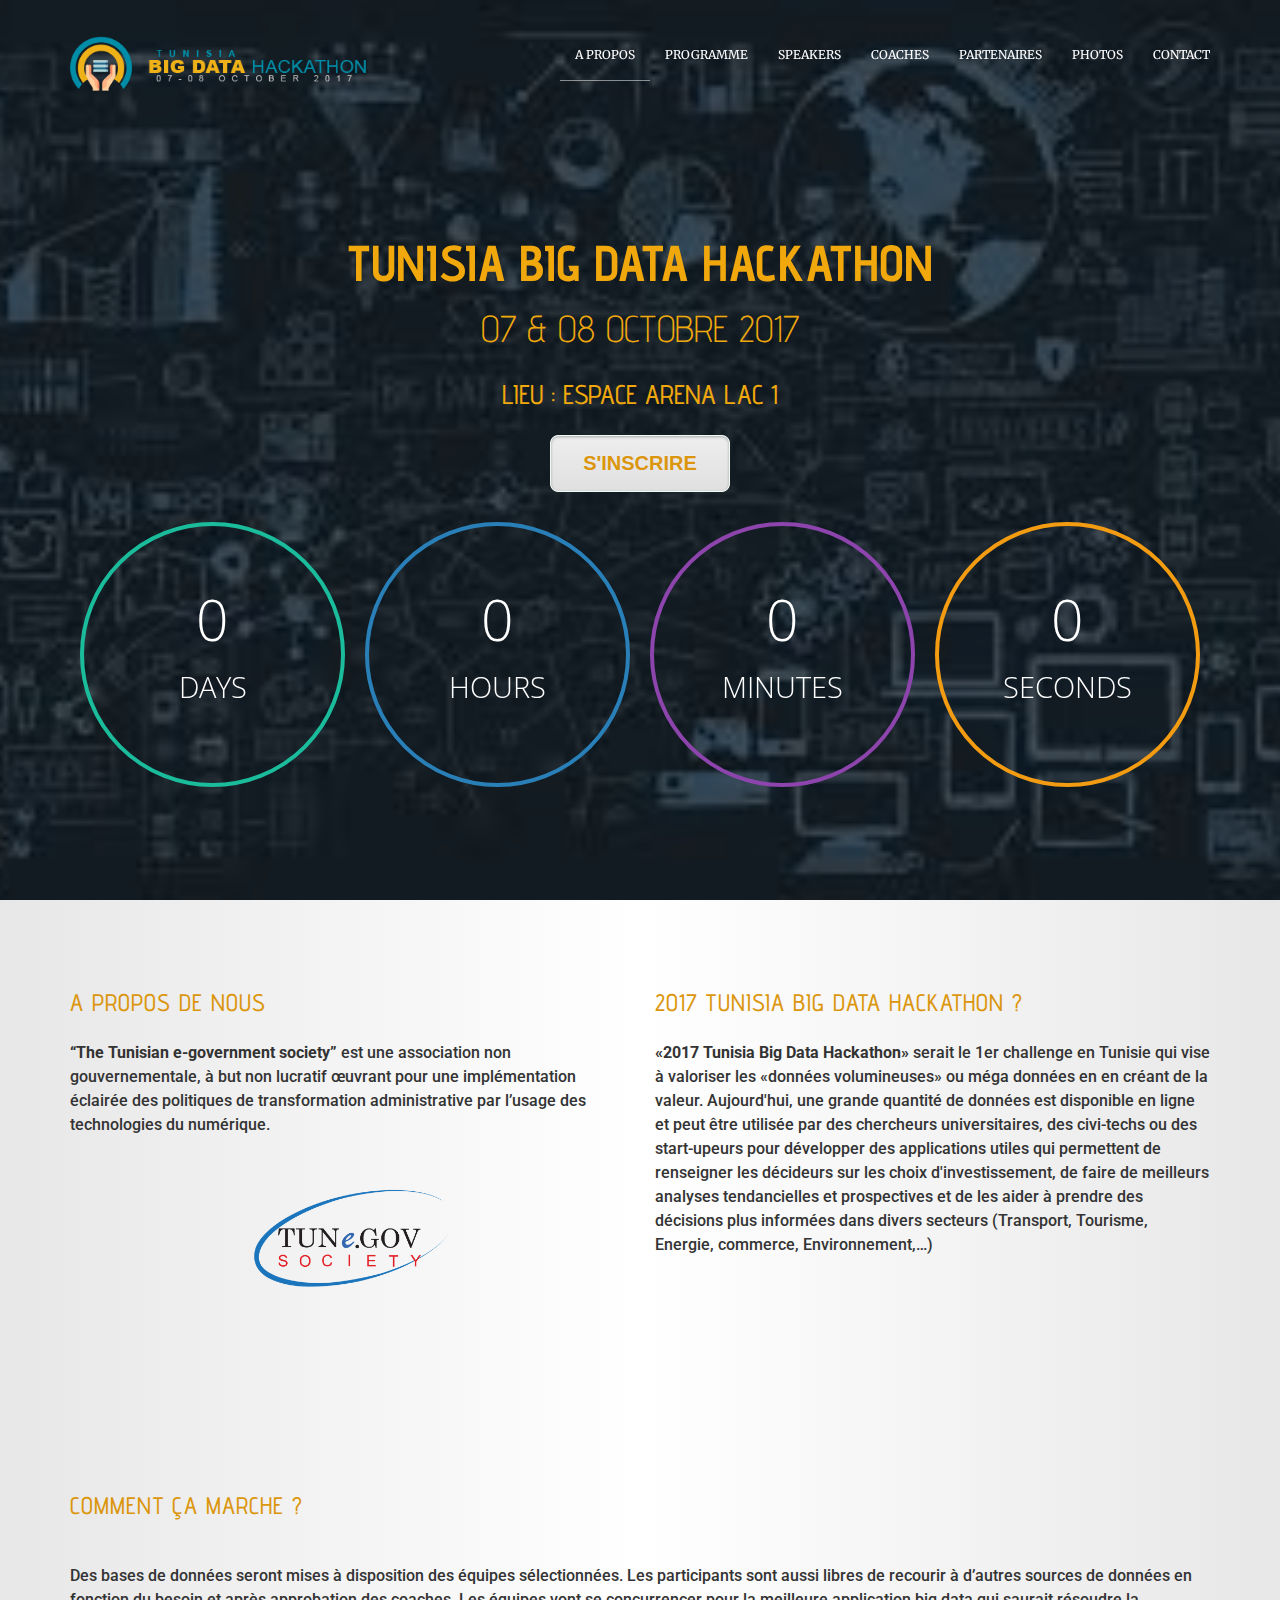
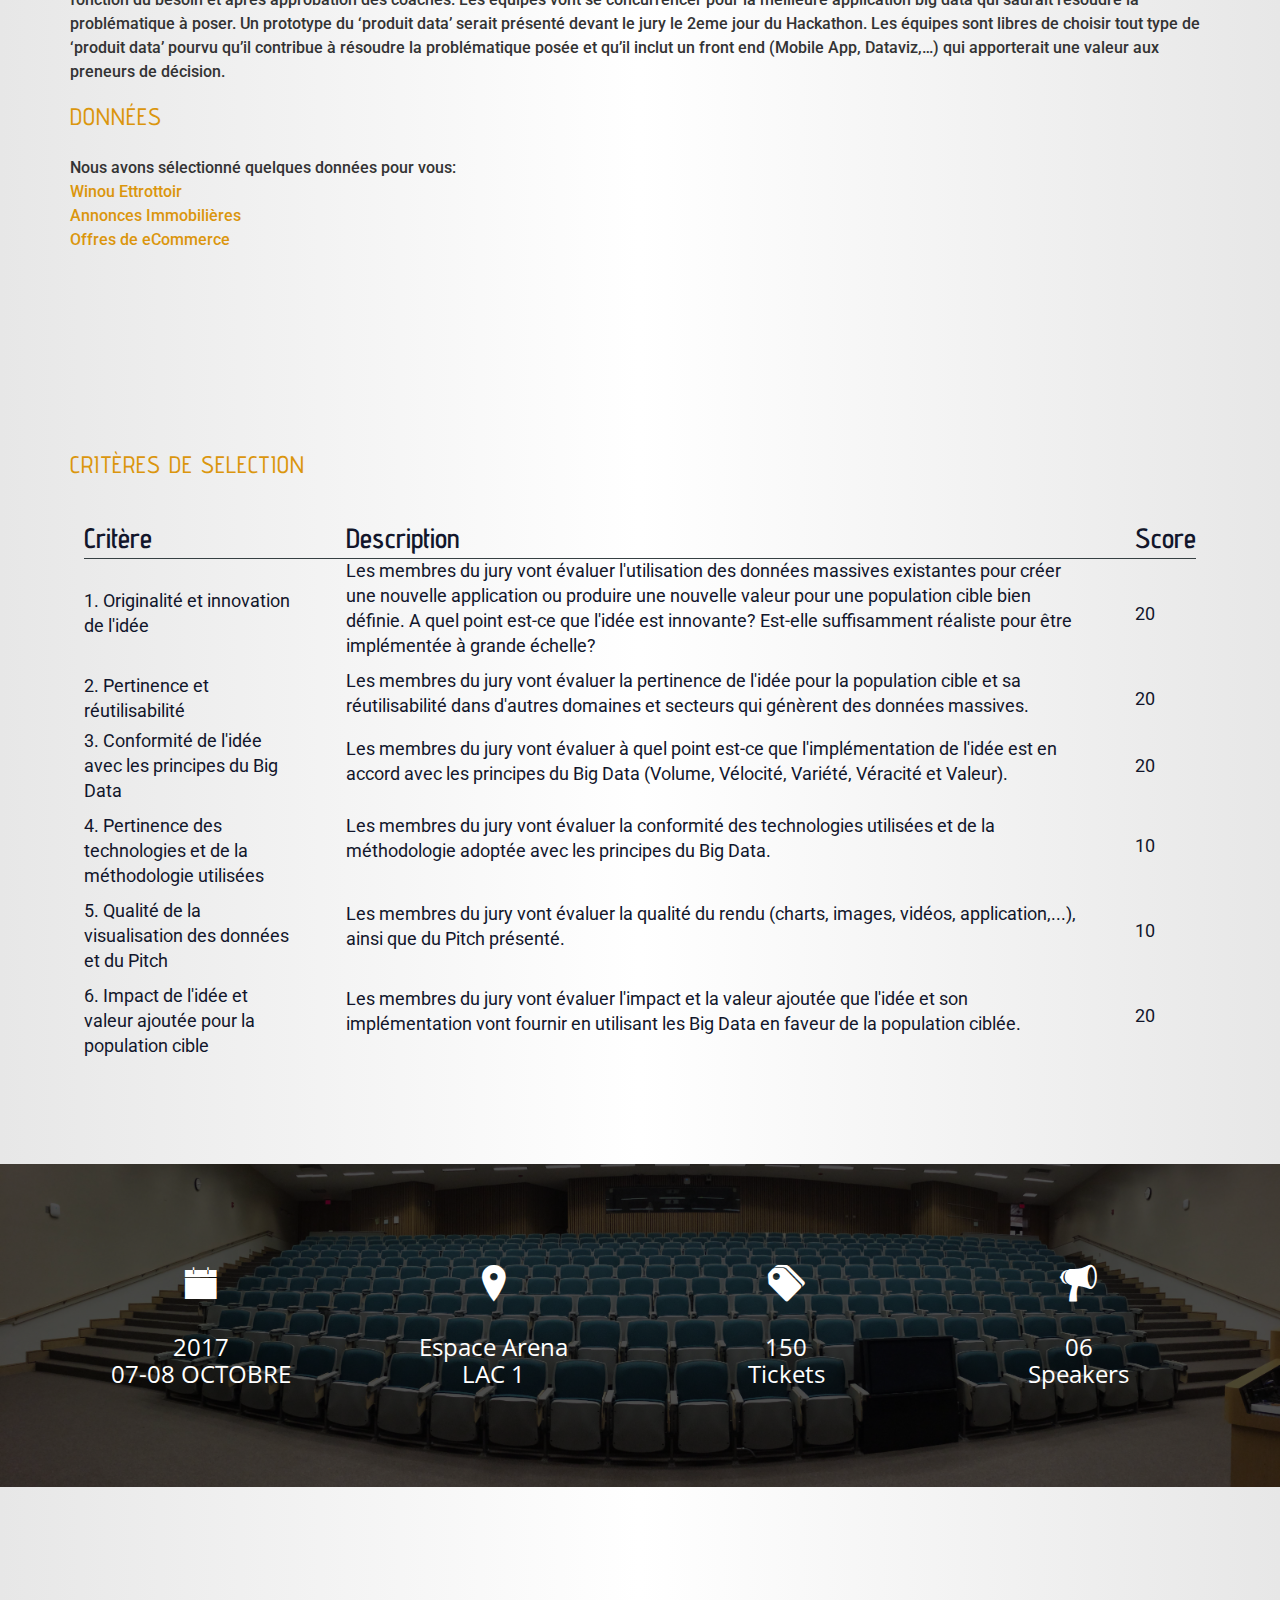
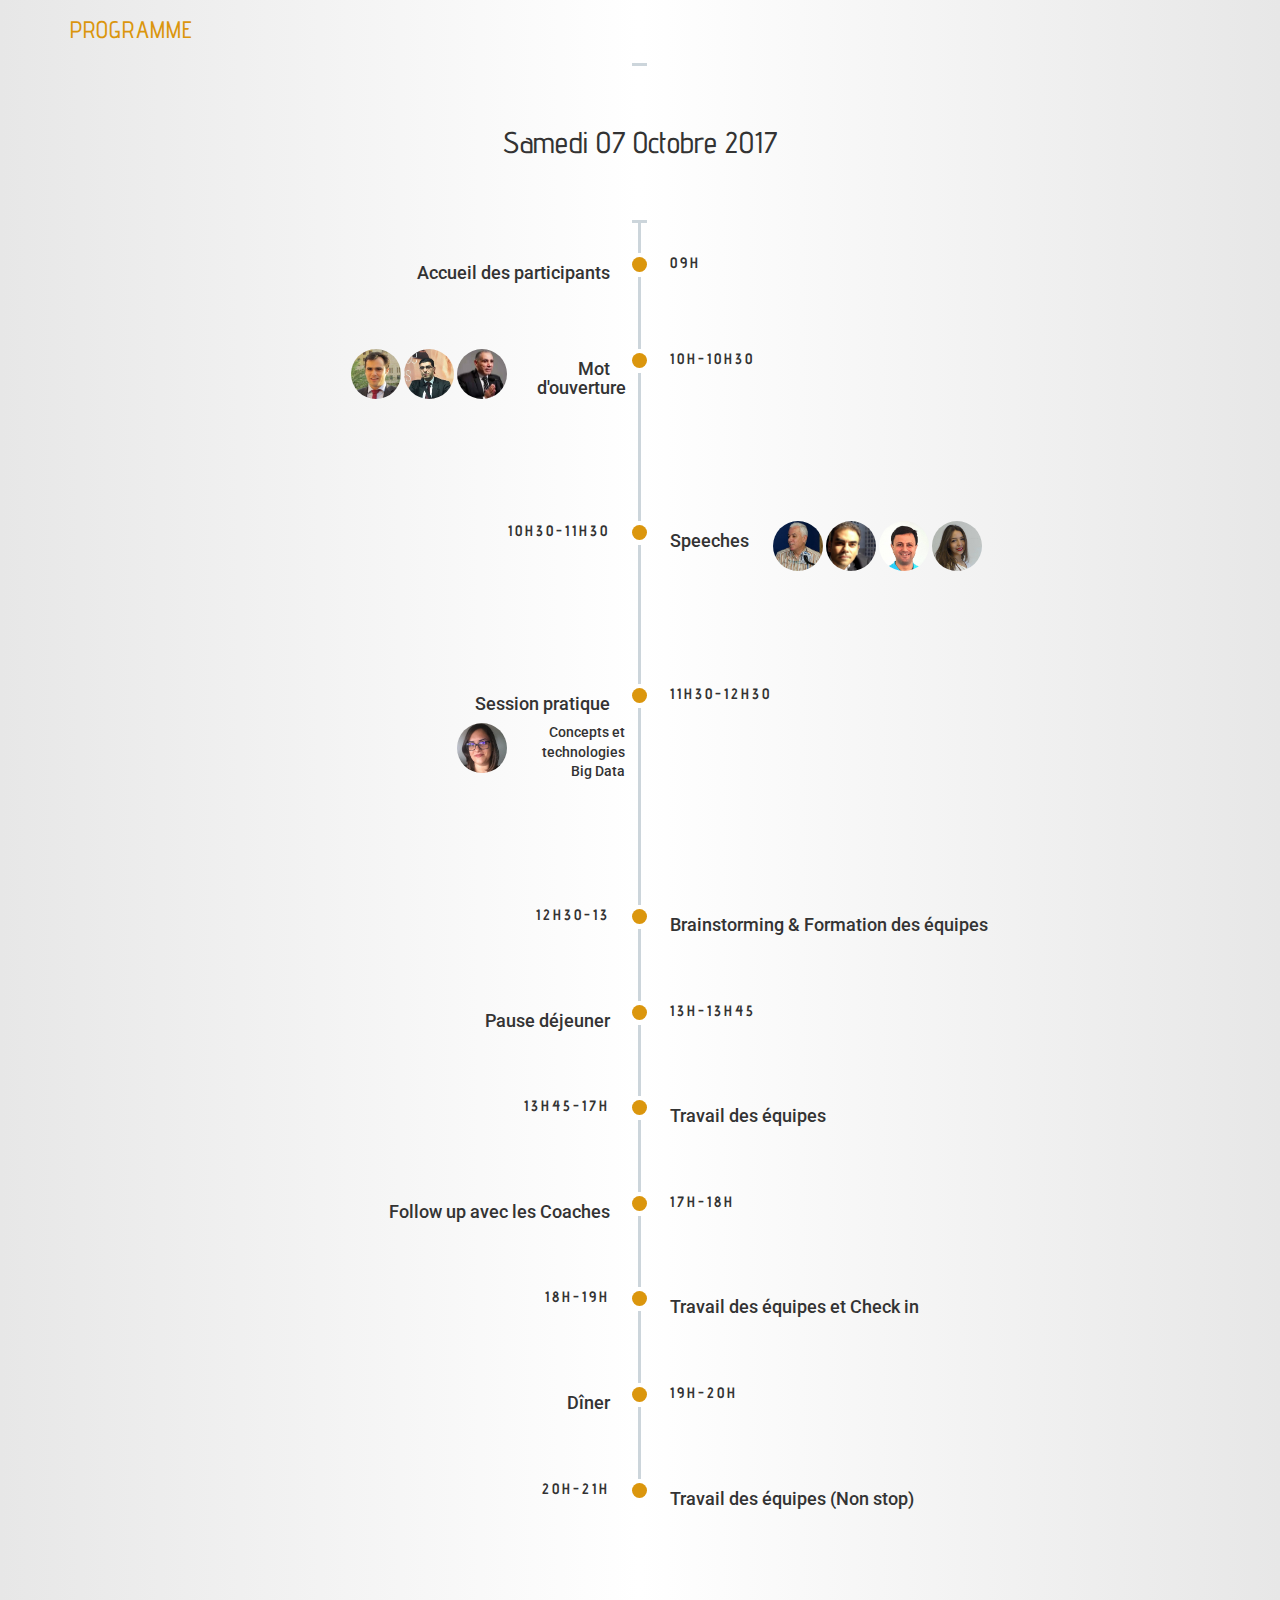
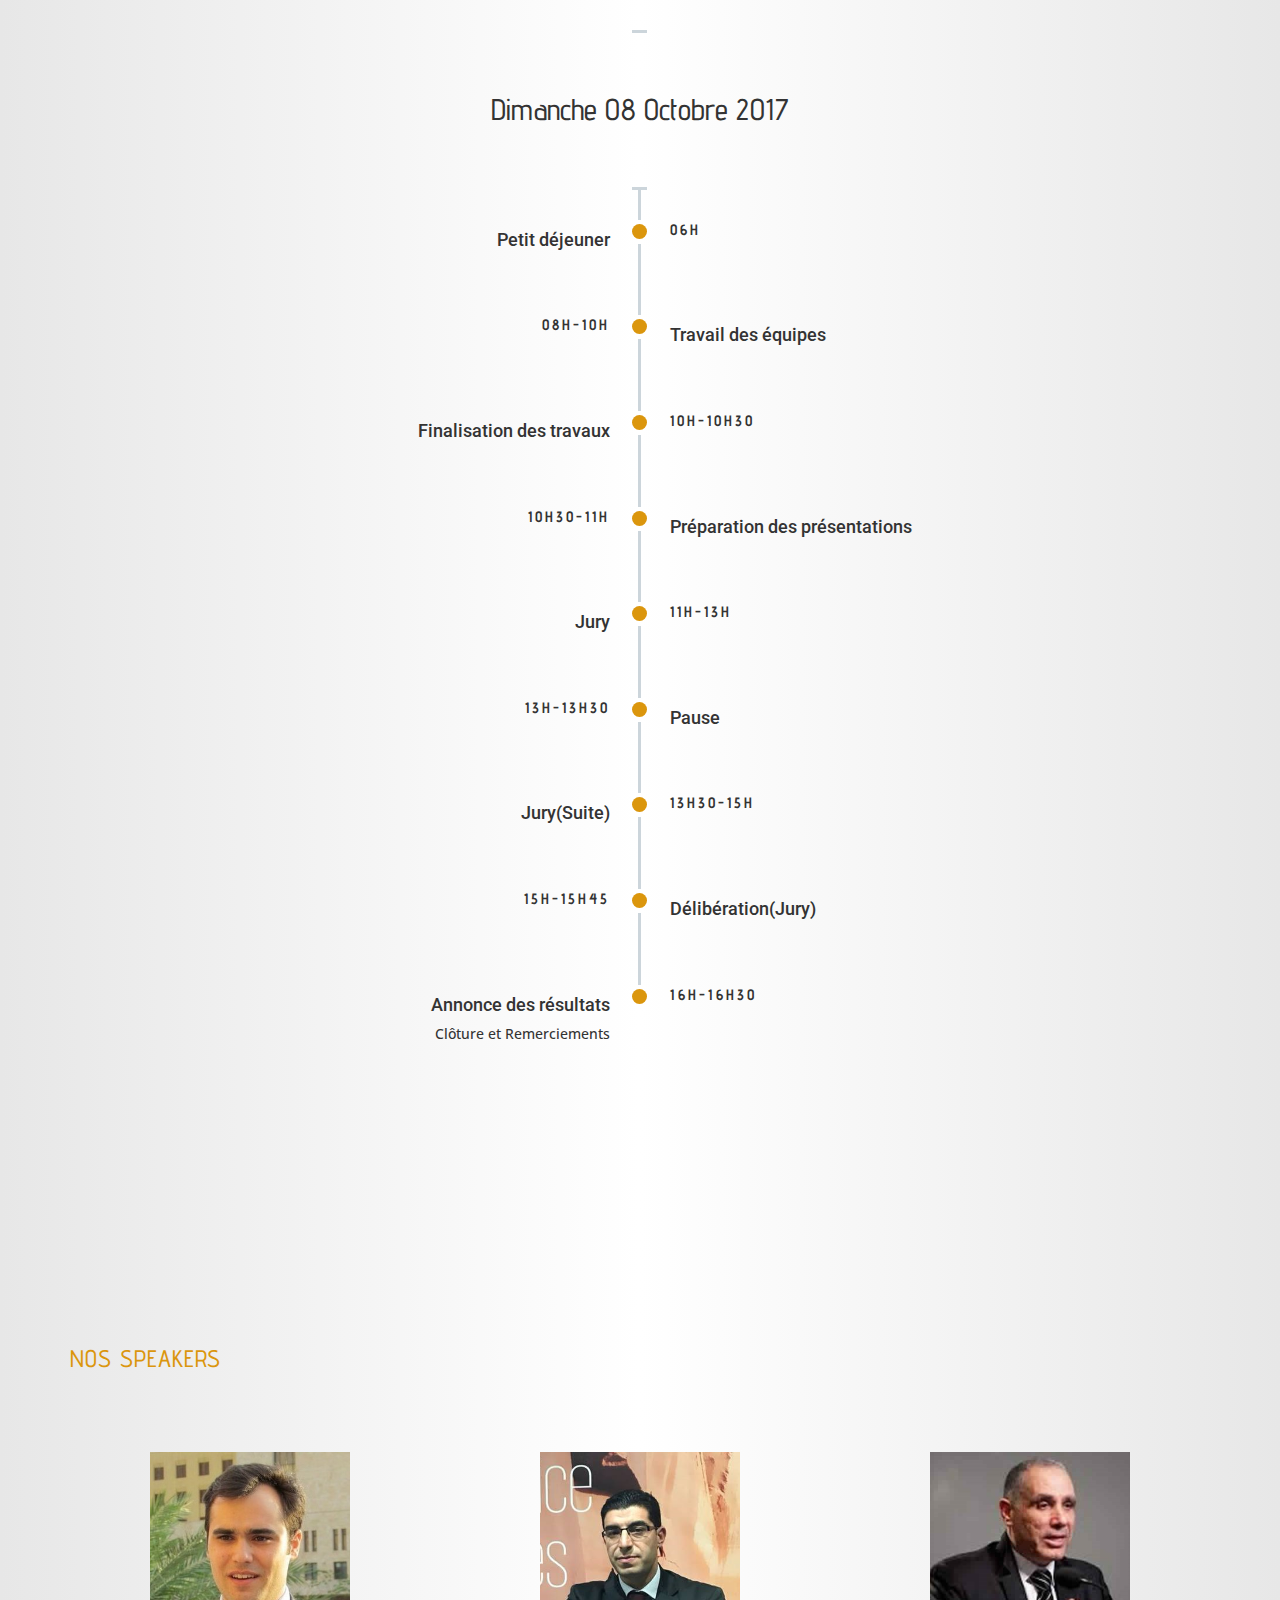
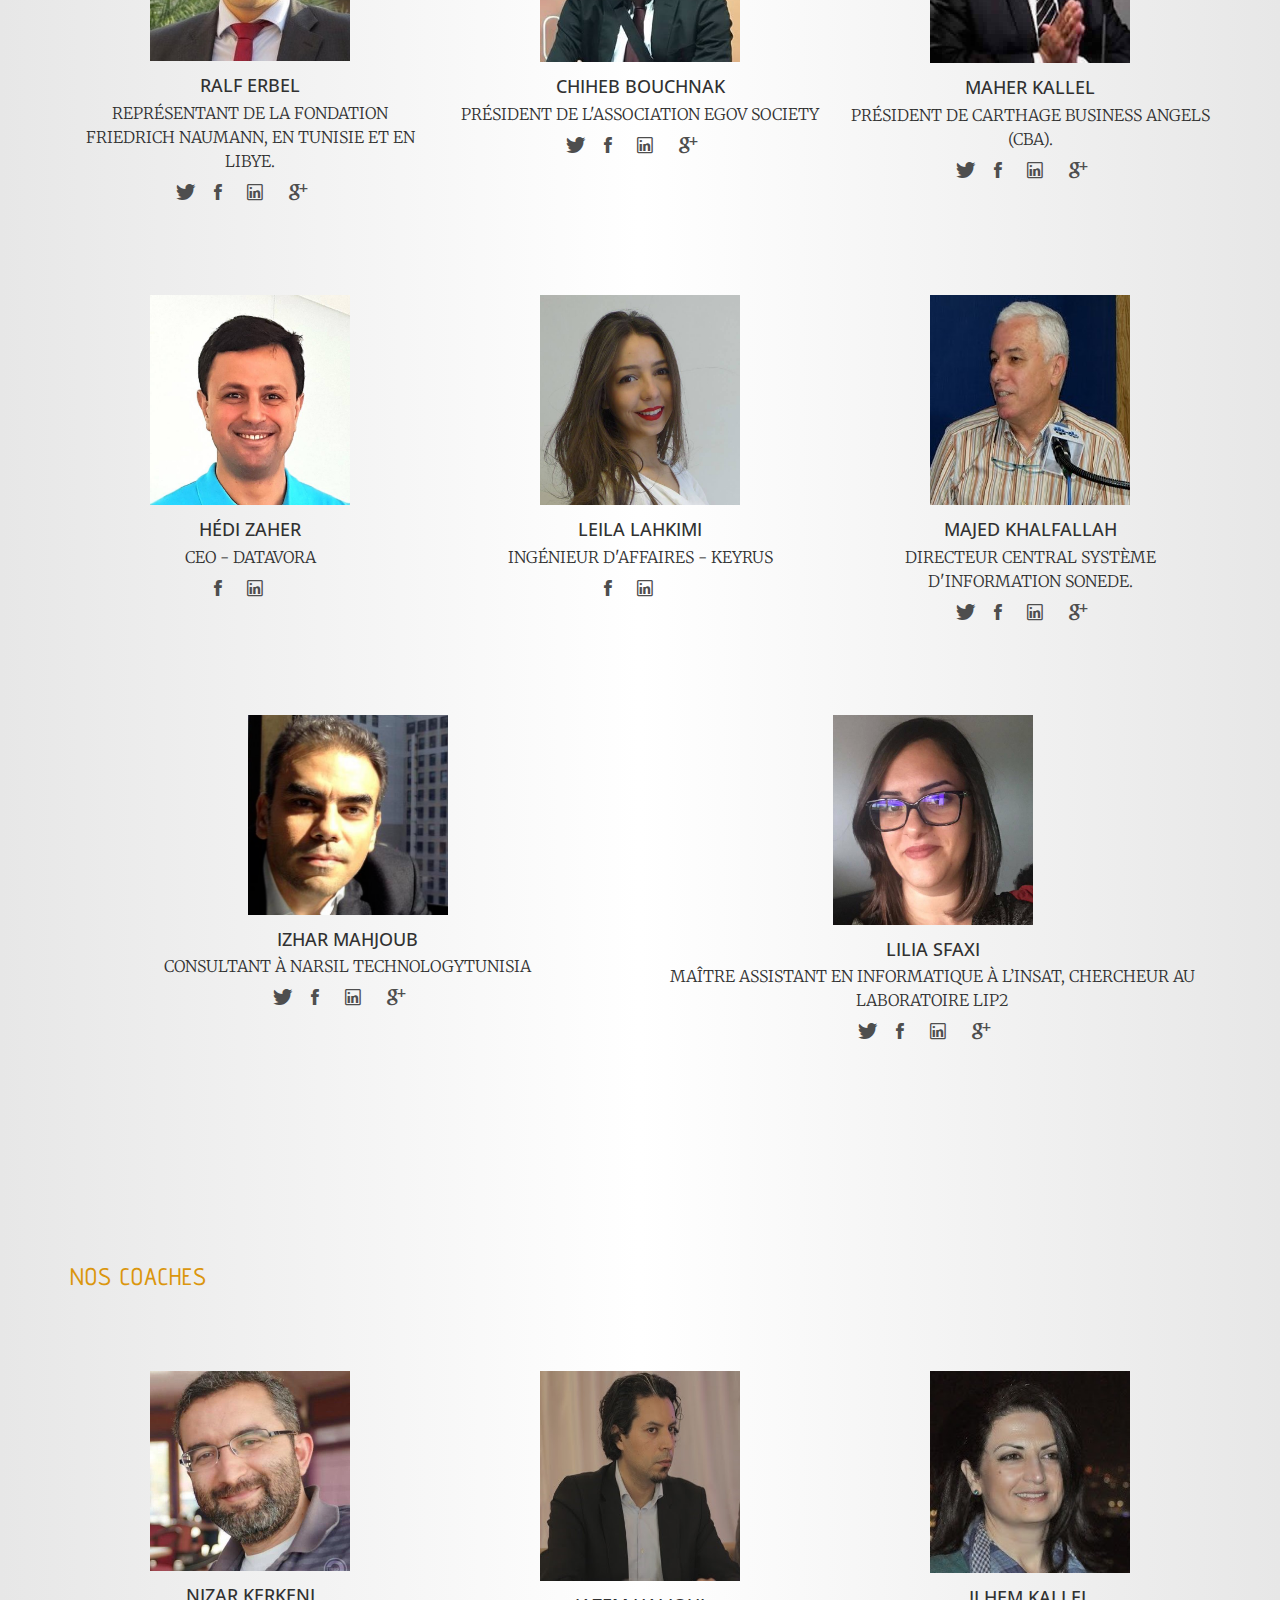
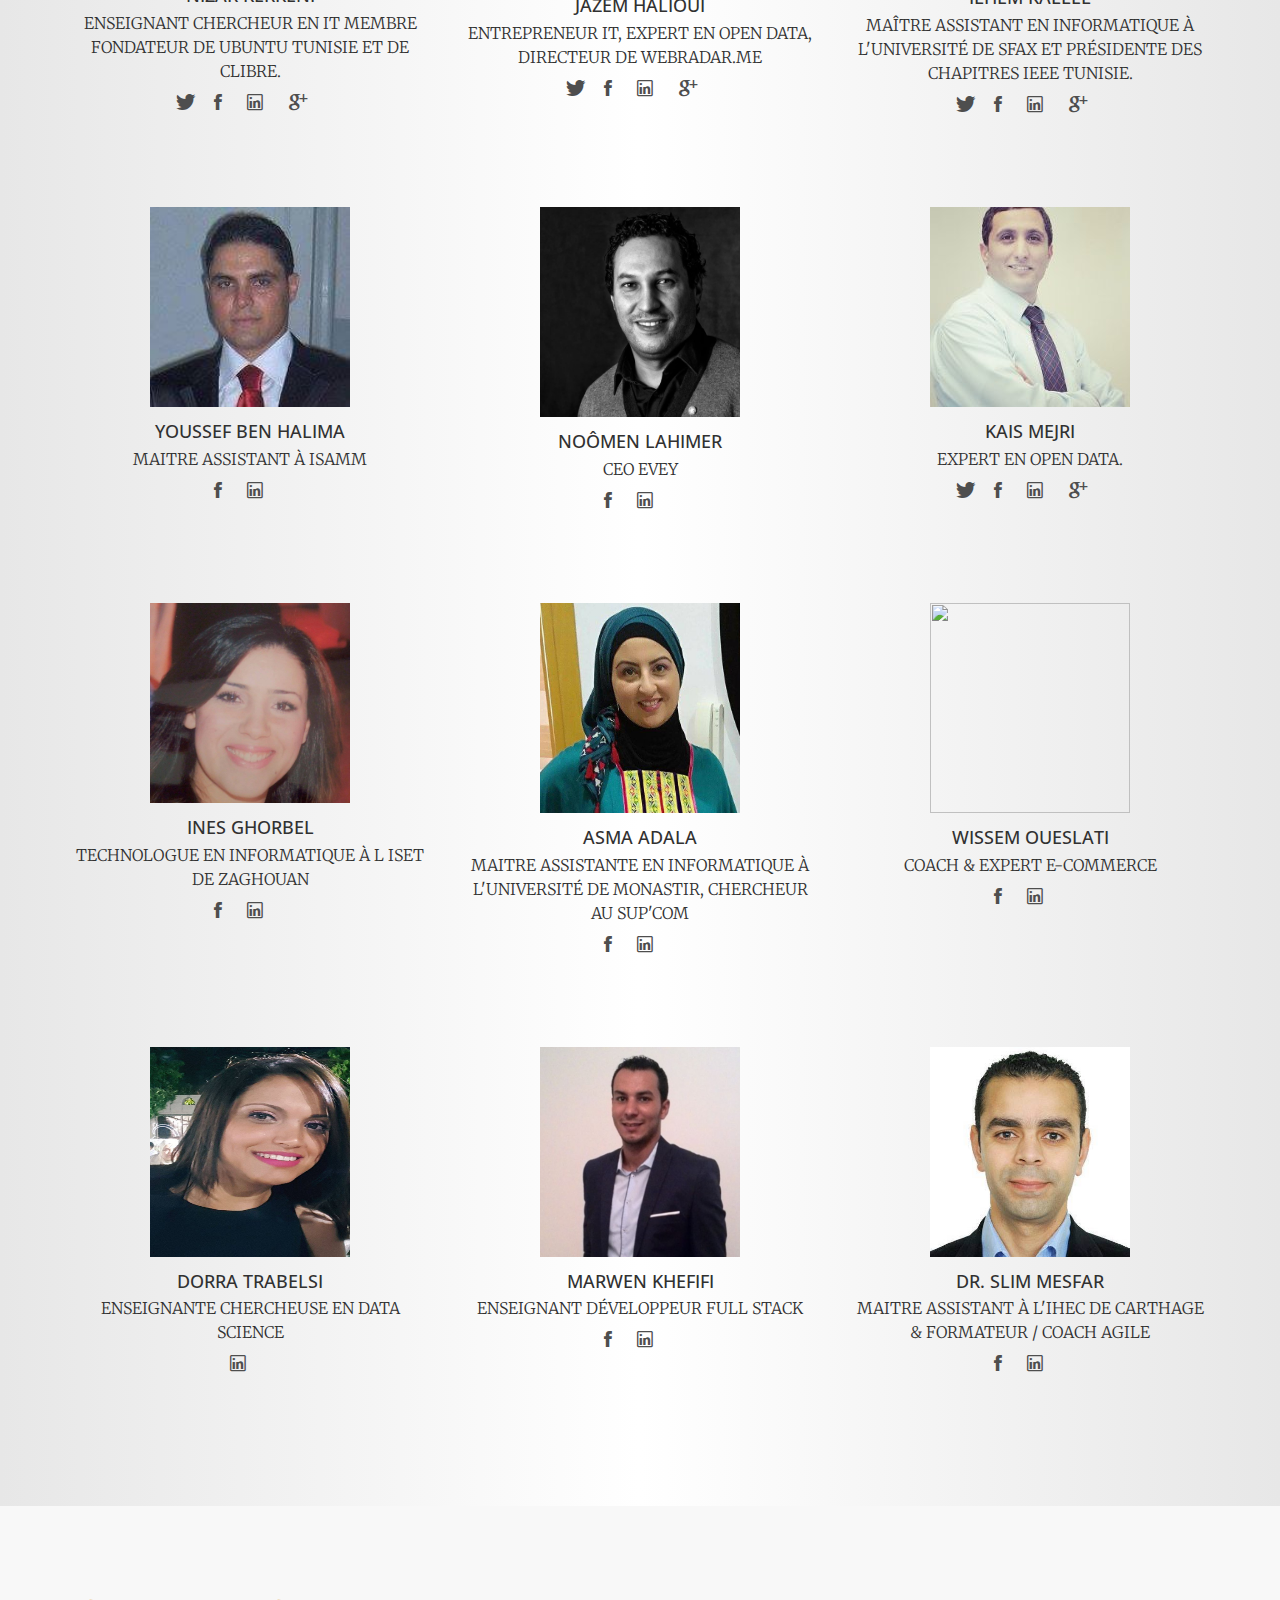
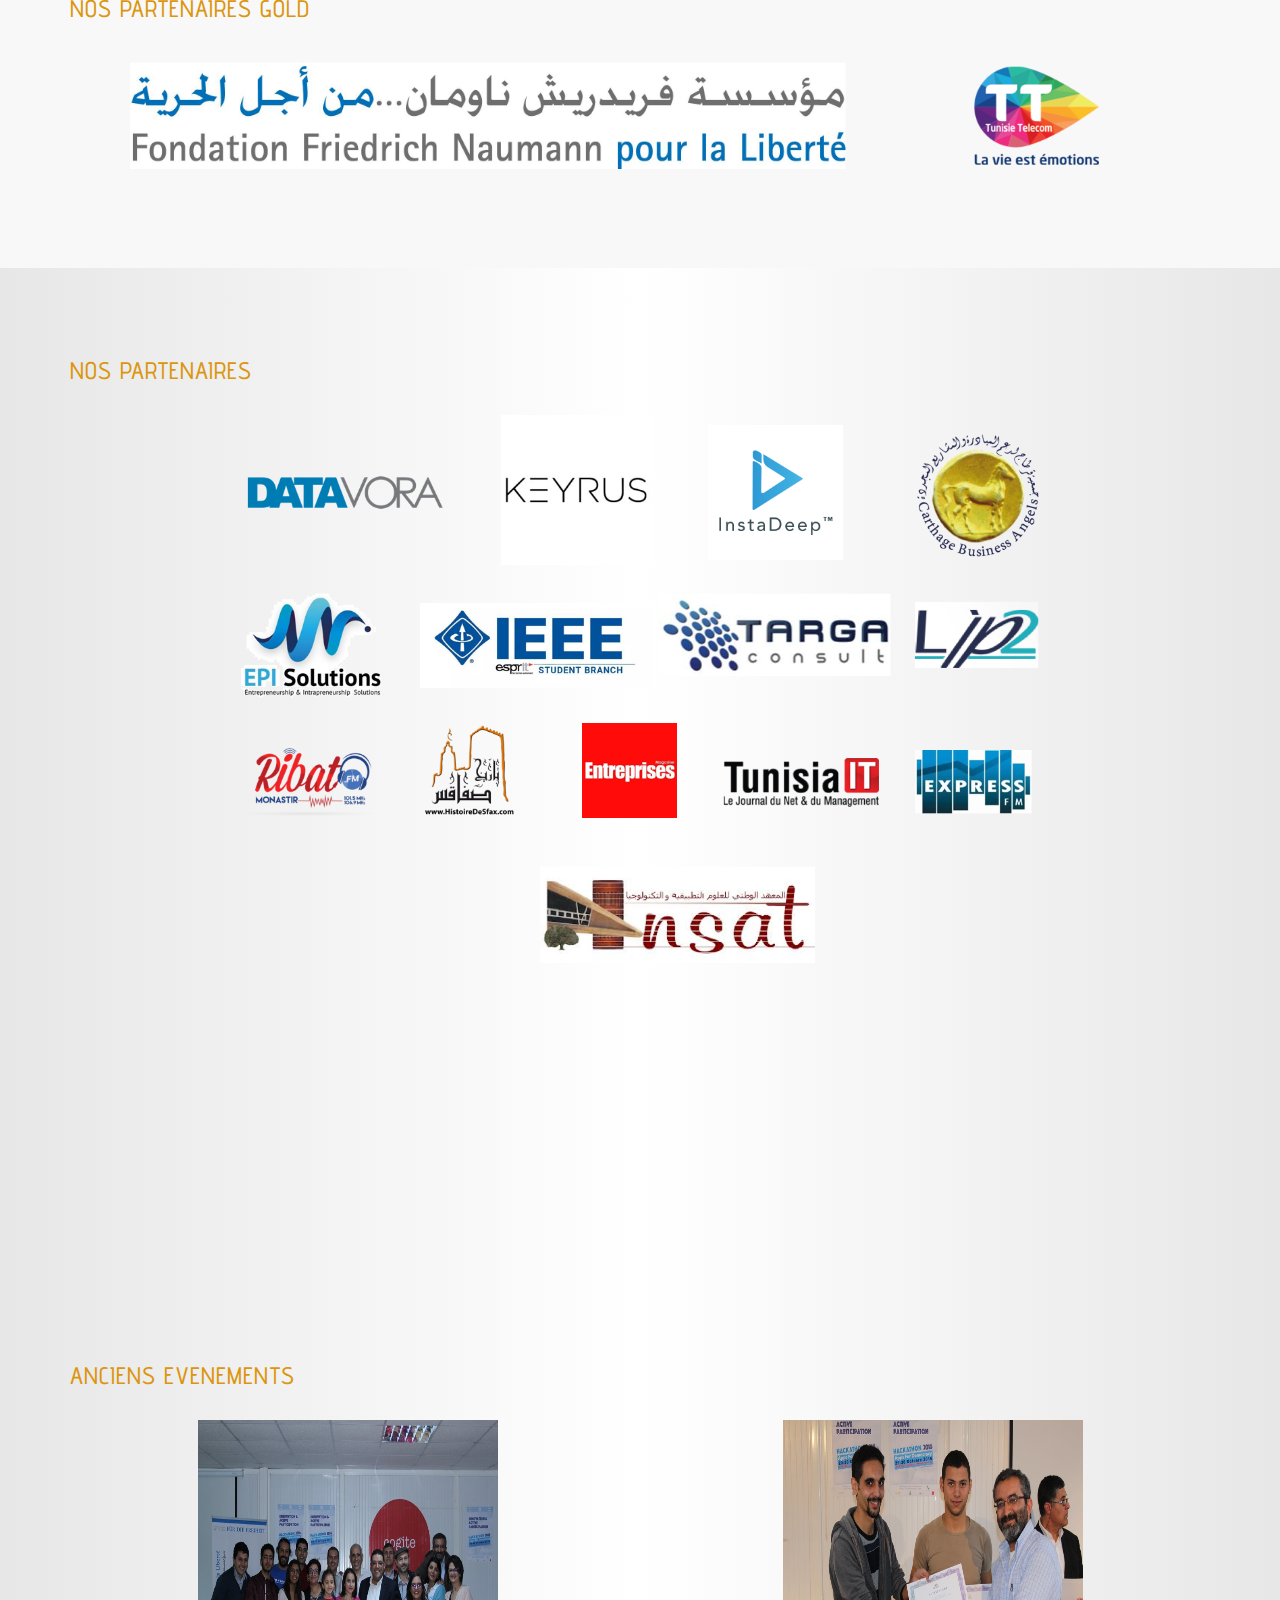
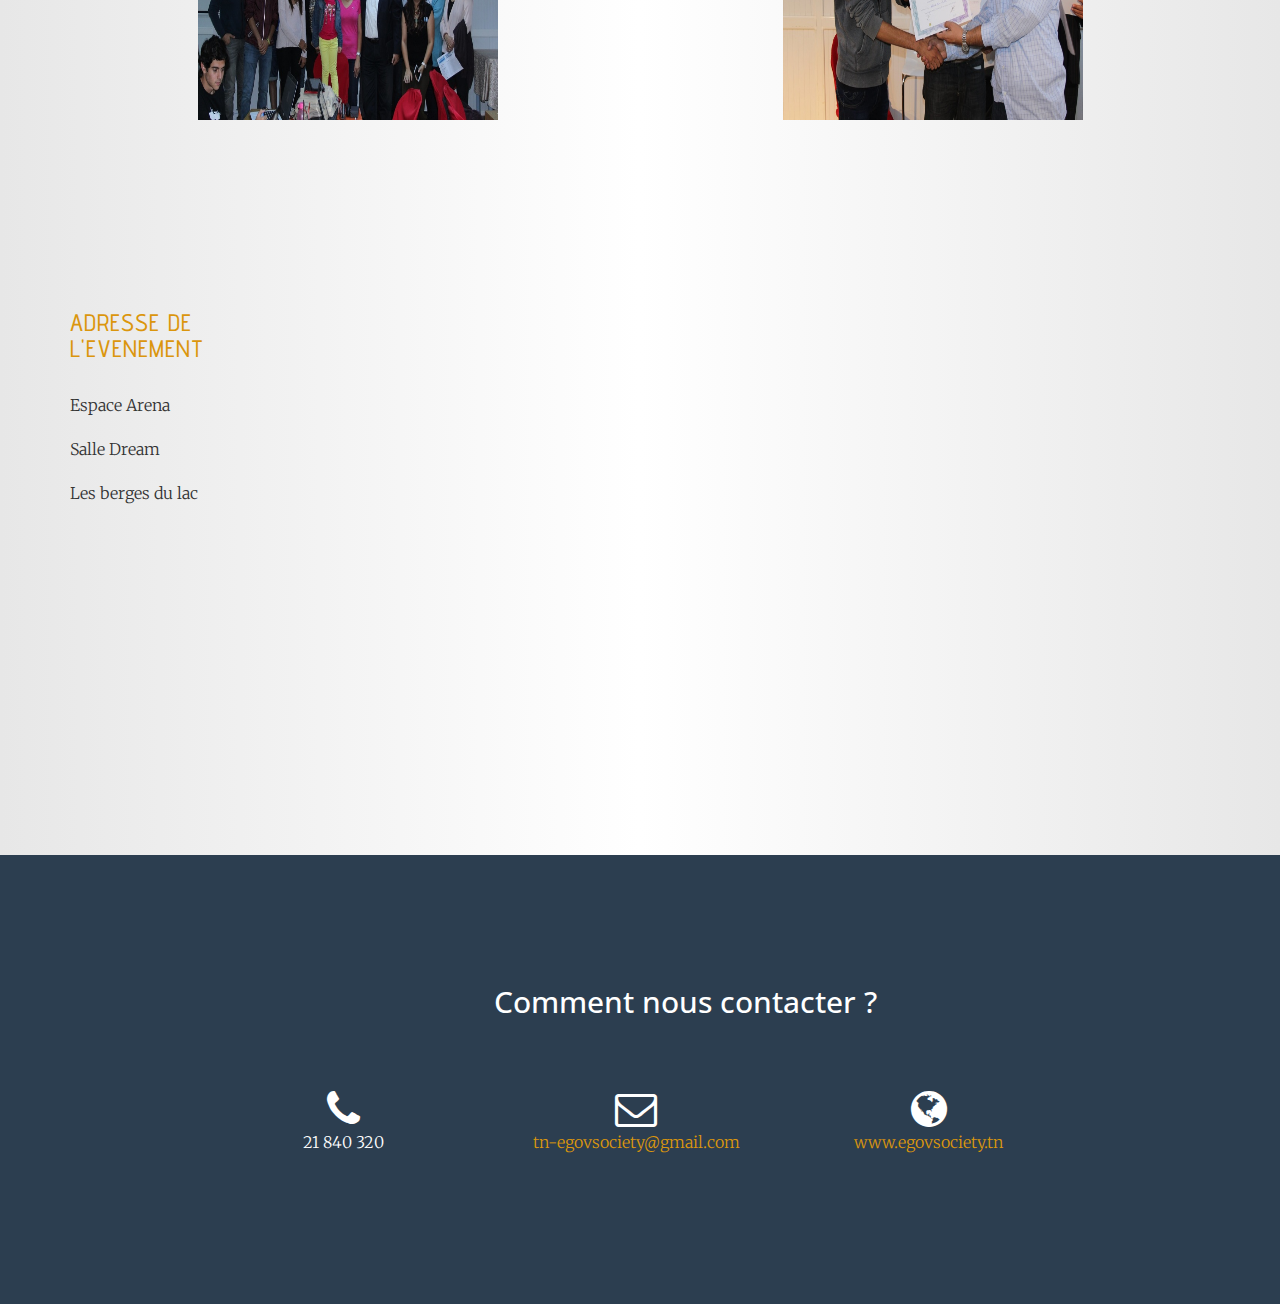
==== commit cf44835d: "data-added2" ====
--- a/index.html
+++ b/index.html
@@ -180,16 +180,24 @@
 Les équipes vont se concurrencer pour la meilleure application big data qui saurait résoudre la problématique à poser. Un prototype du ‘produit data’ serait présenté devant le jury le 2eme jour du Hackathon.
 Les équipes sont libres de choisir tout type de ‘produit data’ pourvu qu’il contribue à résoudre la problématique posée et qu’il inclut un front end (Mobile App, Dataviz,…) qui apporterait une valeur aux preneurs de décision.</p></h3>
 
-<h3><p class="egov-title">
-  Vous trouverez un exemple de données <a href="https://github.com/liliasfaxi/bigdatahackathon">ici</a>.
-</p>
-</h3>
+
 
 
 
                 </div><!-- /.col-sm-6 -->
             </div><!-- /.row -->
         </div><!-- /.container -->
+   
+      <div class="container">
+       <h3 class="section-title"> Données </h3>
+          <h3><p class="egov-title">
+            Nous avons sélectionné quelques données pour vous: <br>
+             <a href="https://github.com/liliasfaxi/bigdatahackathon">Winou Ettrottoir</a> <br>
+             <a href="https://datavora.com/wp-content/uploads/2017/10/annonces.tar.gz">Annonces Immobilières</a><br>
+             <a href="https://datavora.com/wp-content/uploads/2017/10/ecommerce.tar.gz">Offres de eCommerce</a><br>
+          </p>
+          </h3>
+        </div><!--container-->
     </section>
 
 <section id="about" class="section about">
